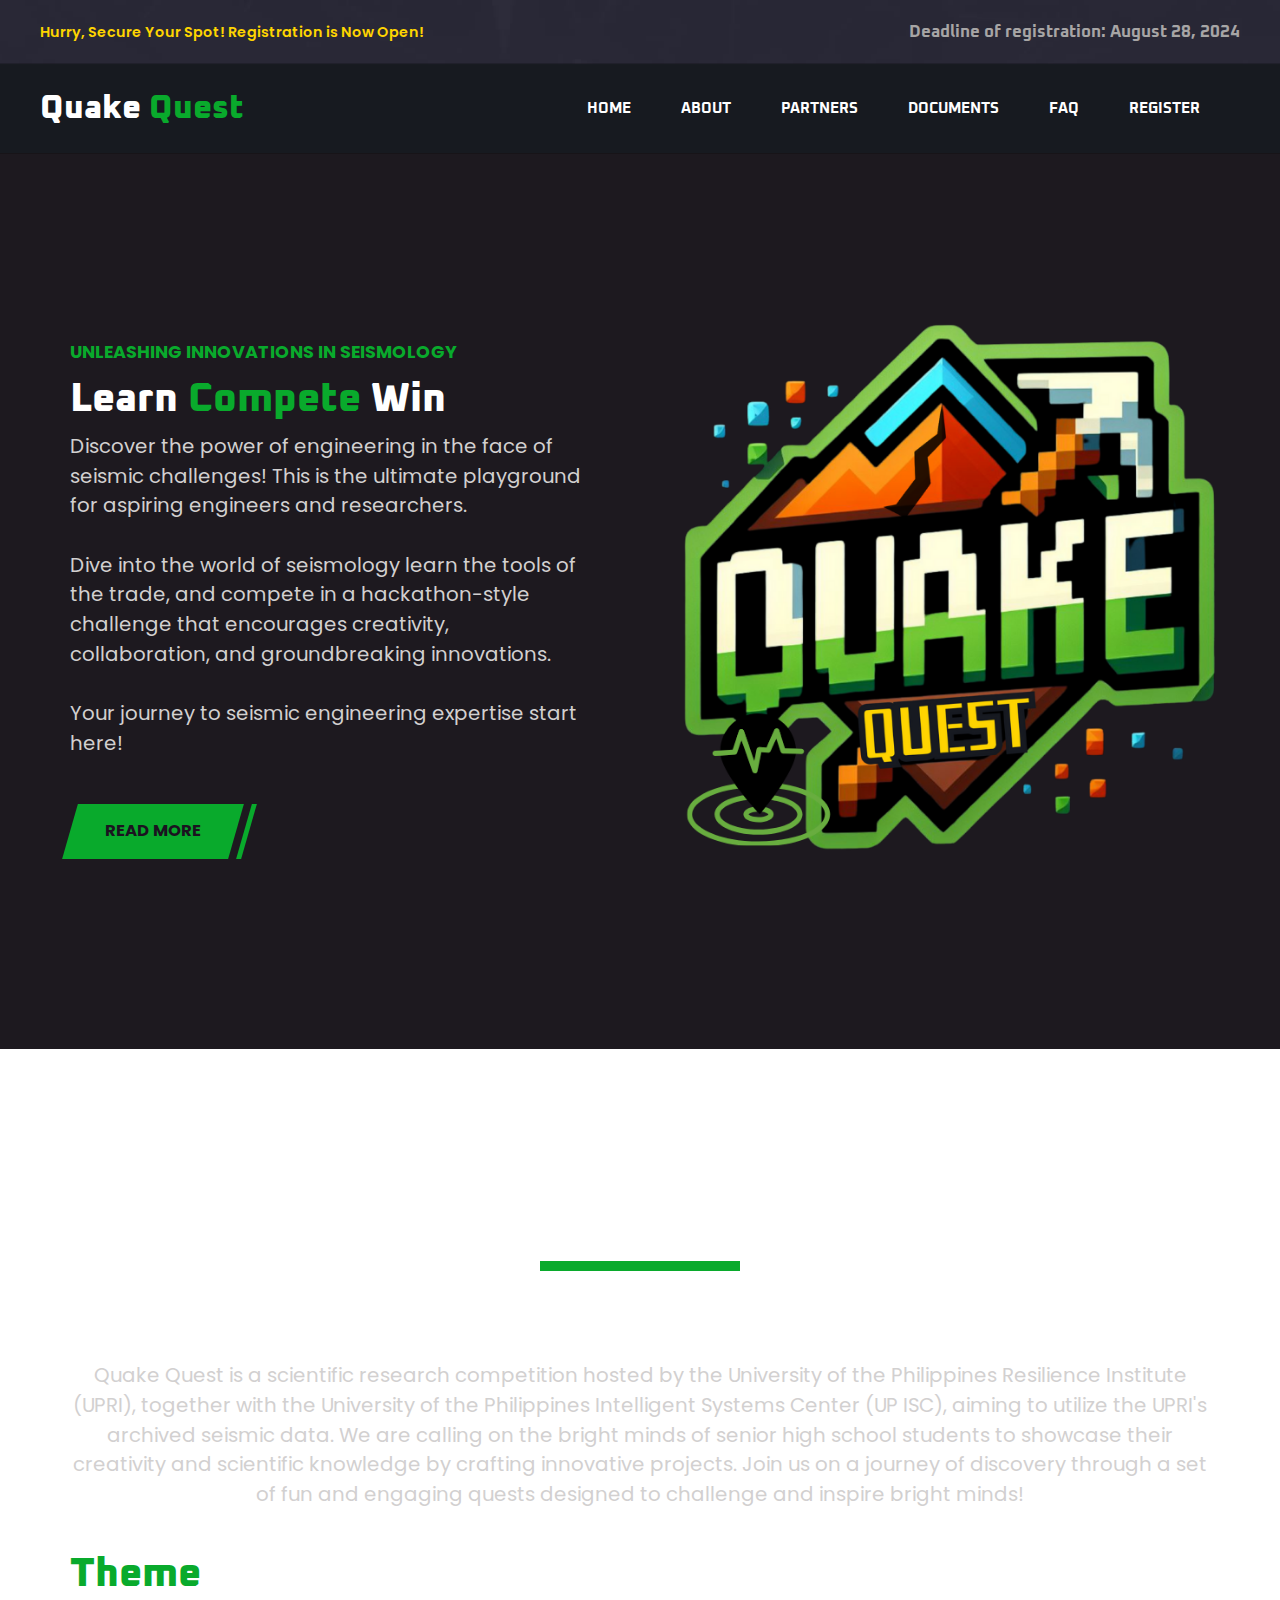
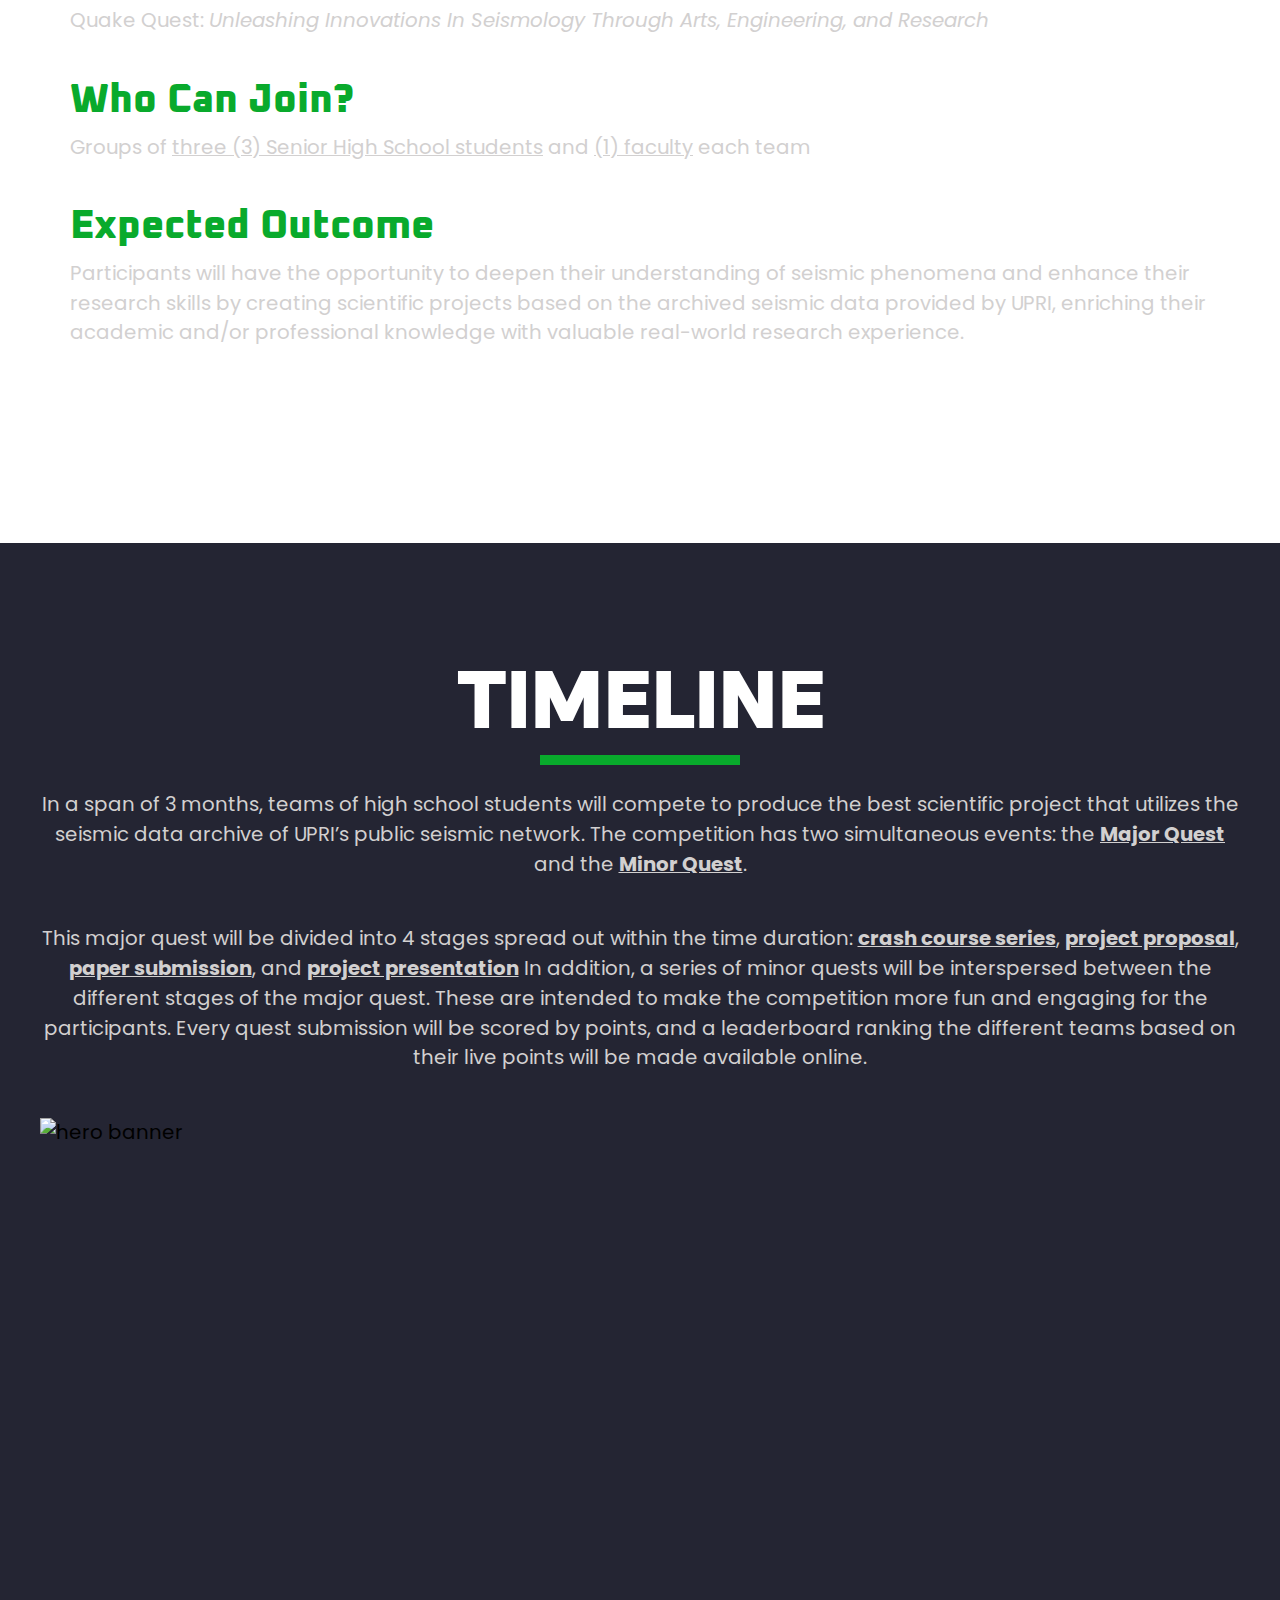
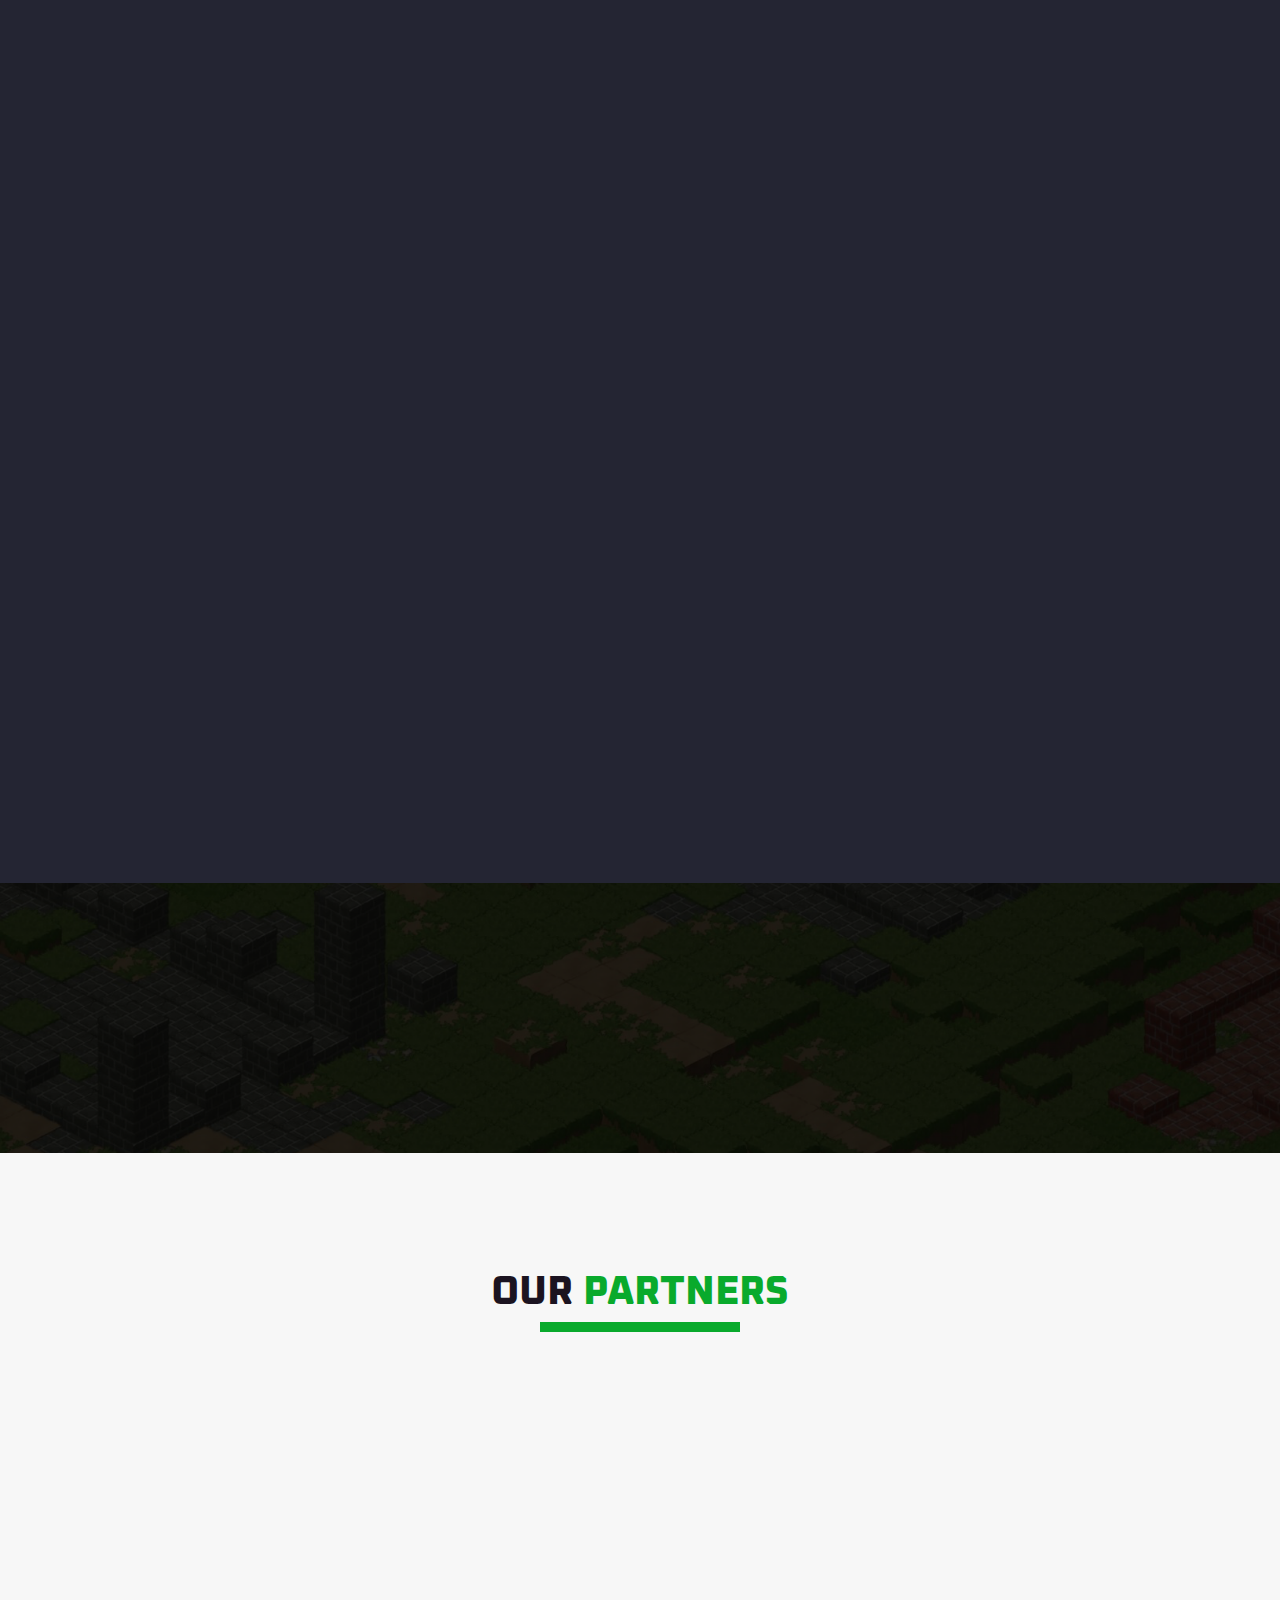
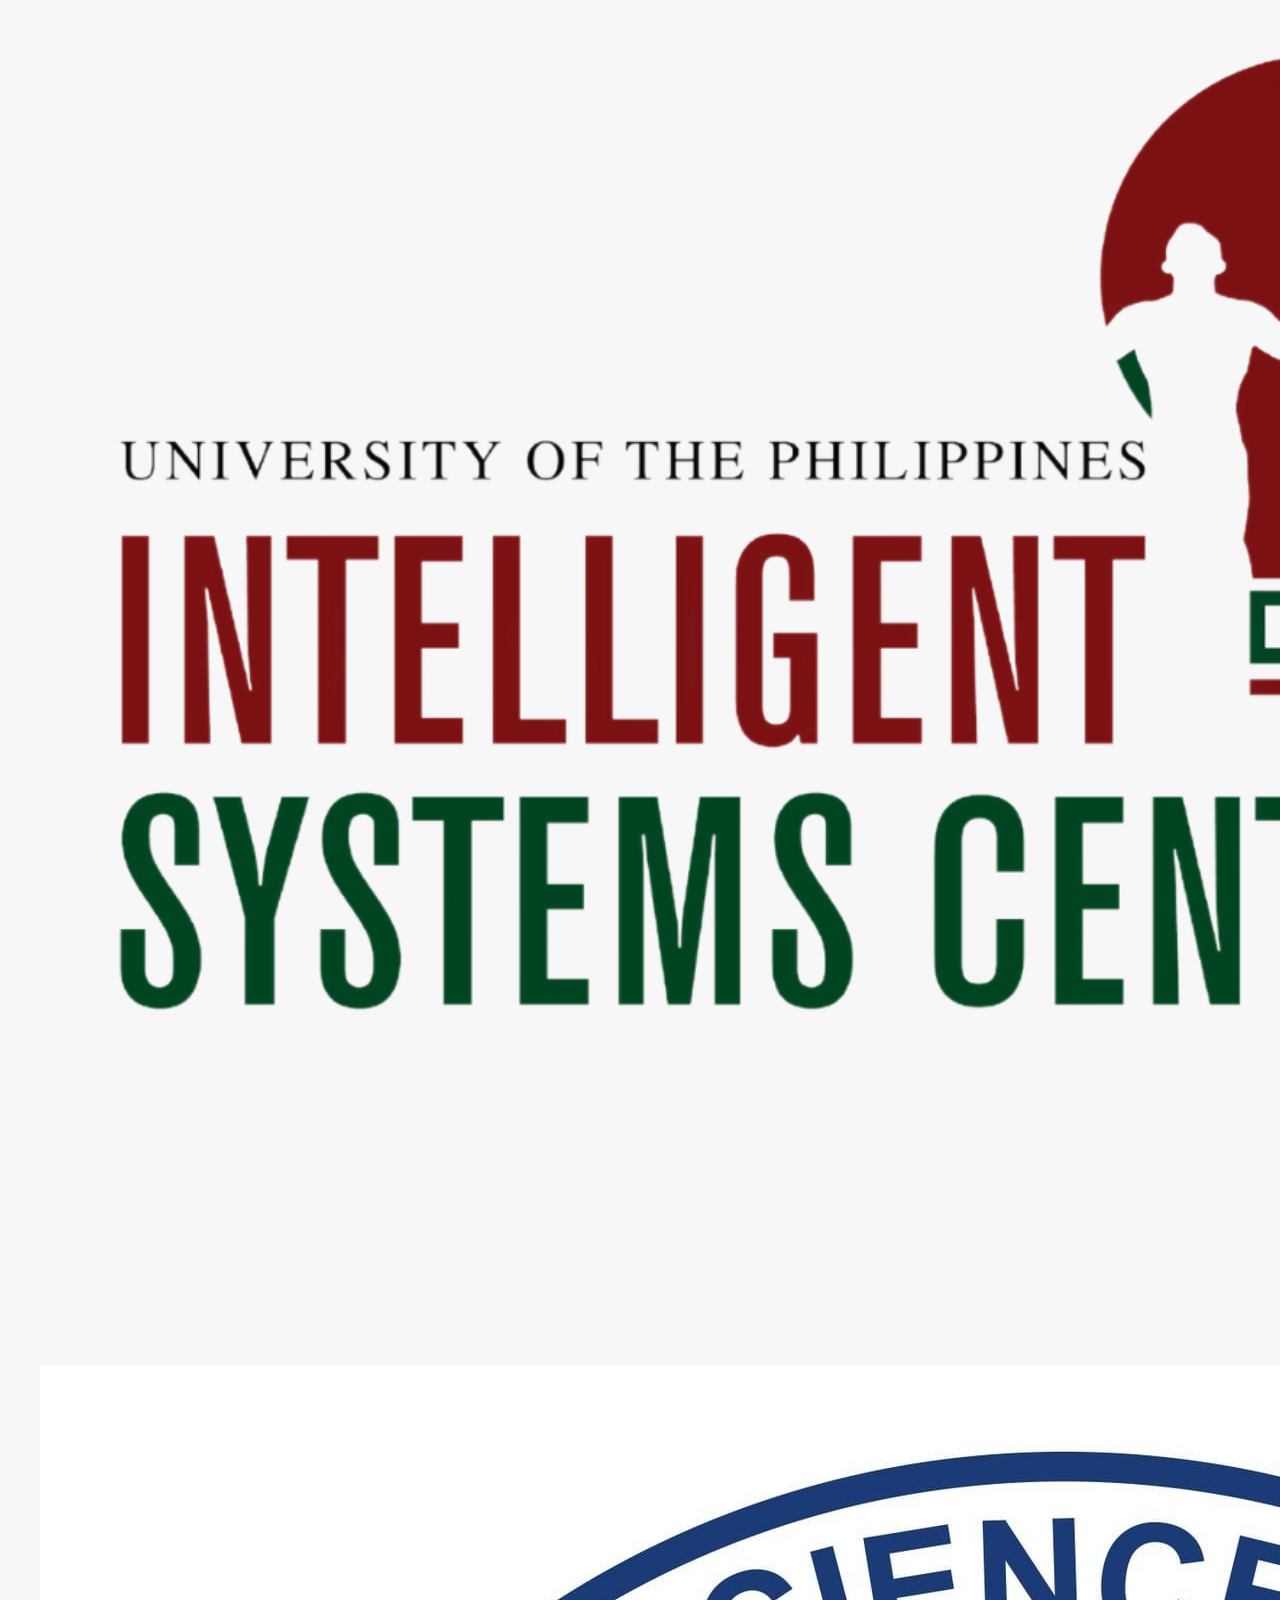
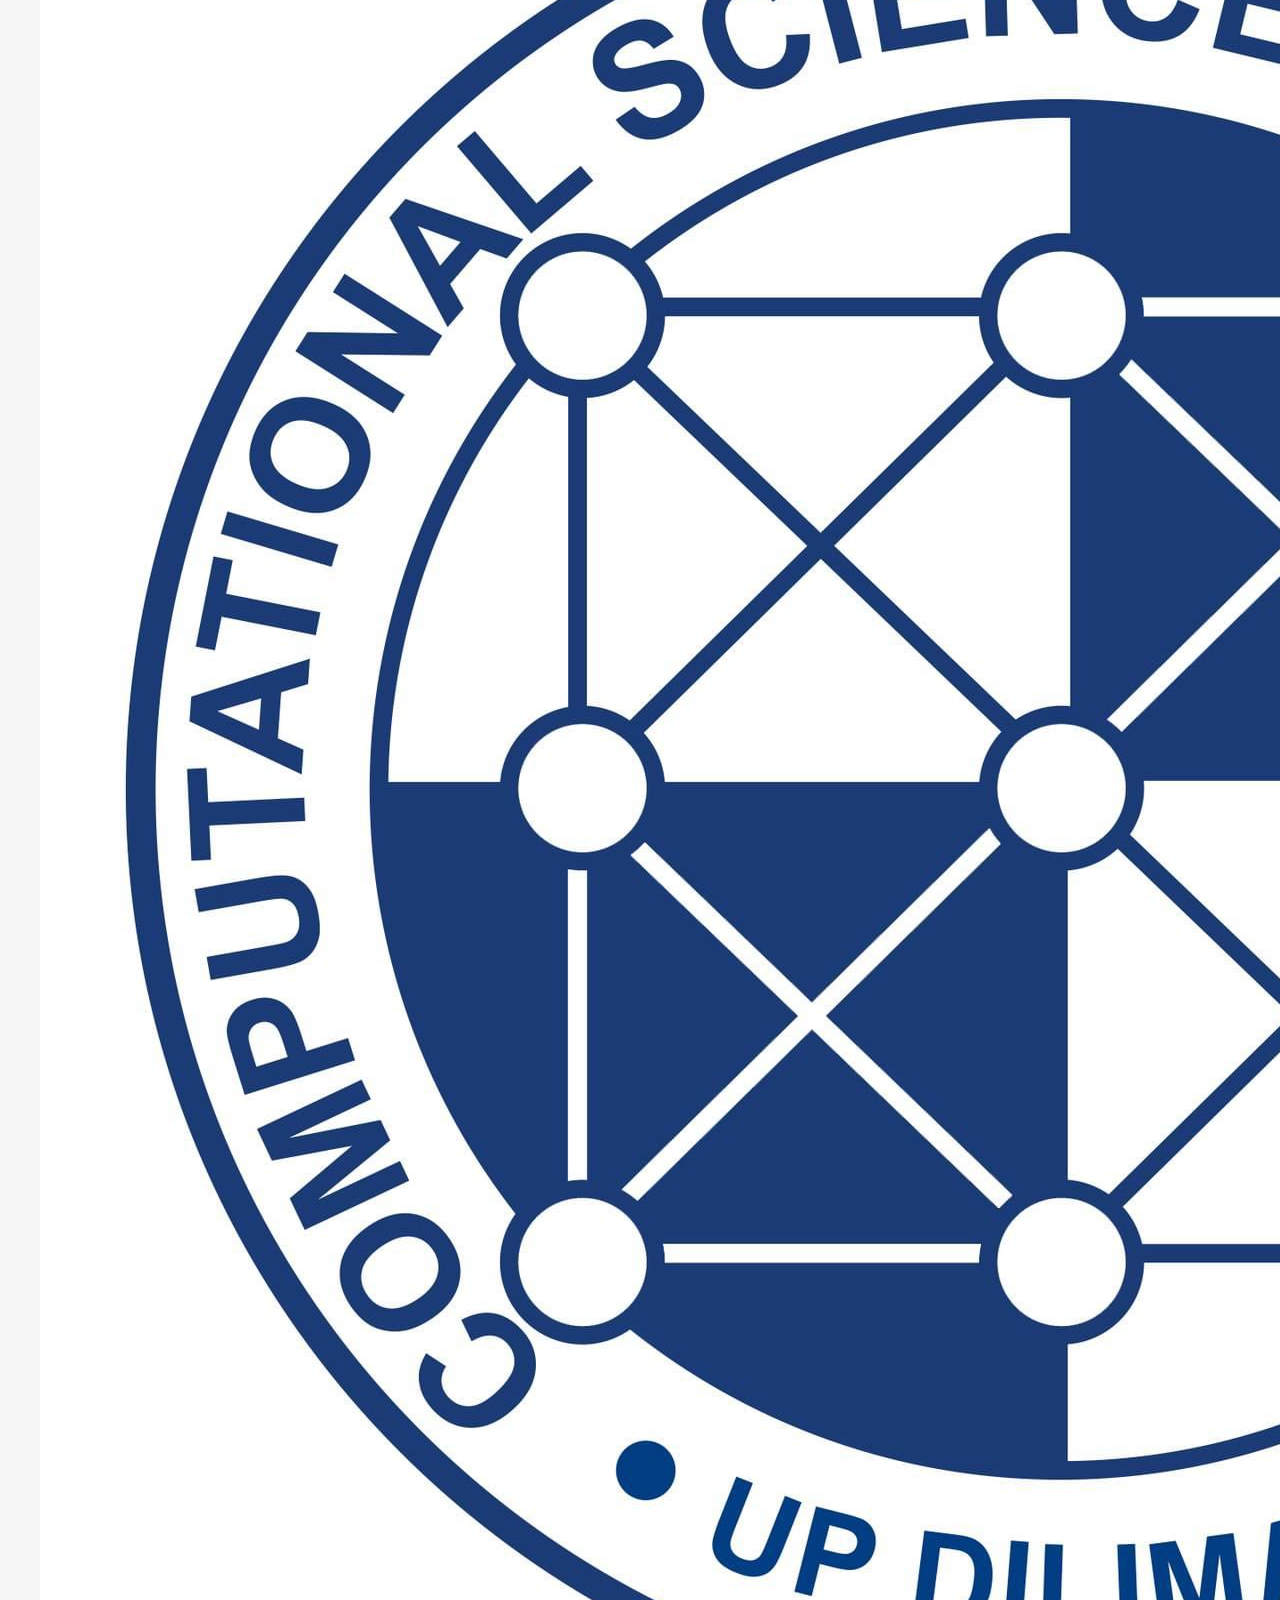
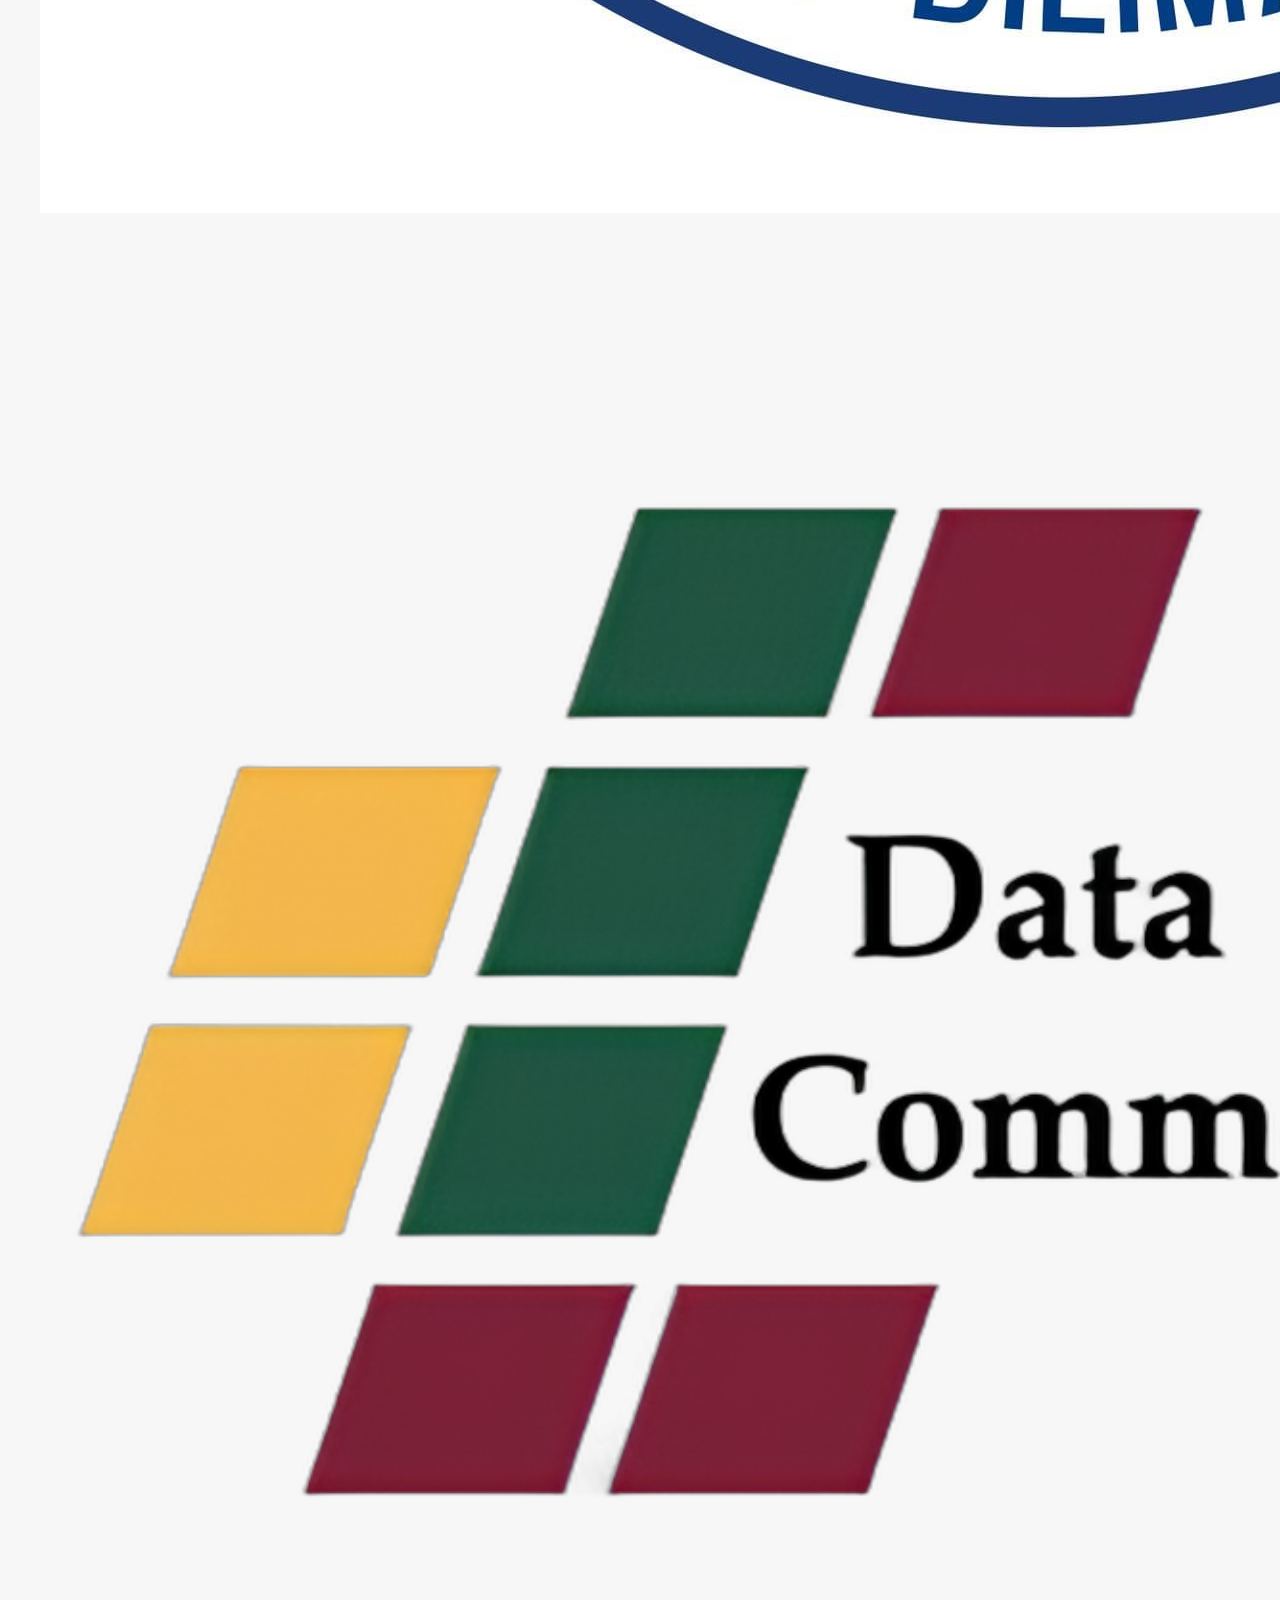
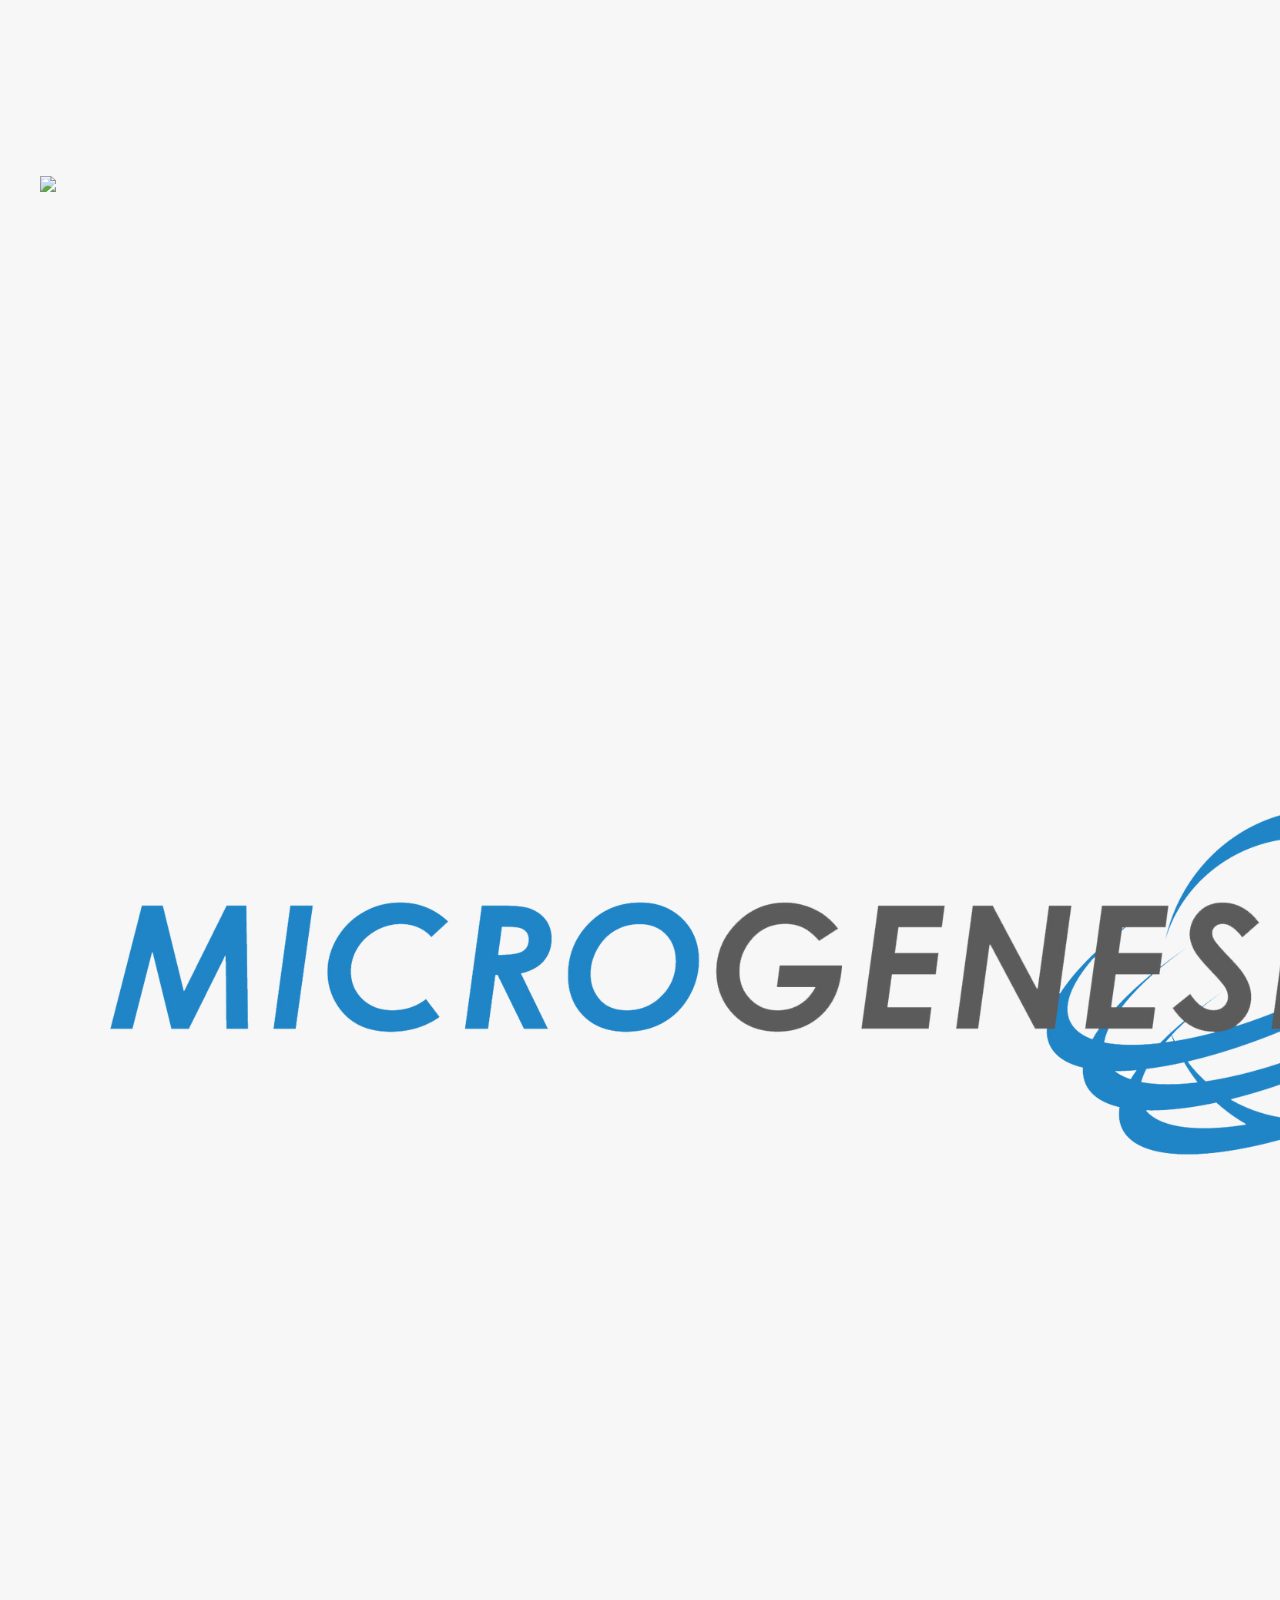
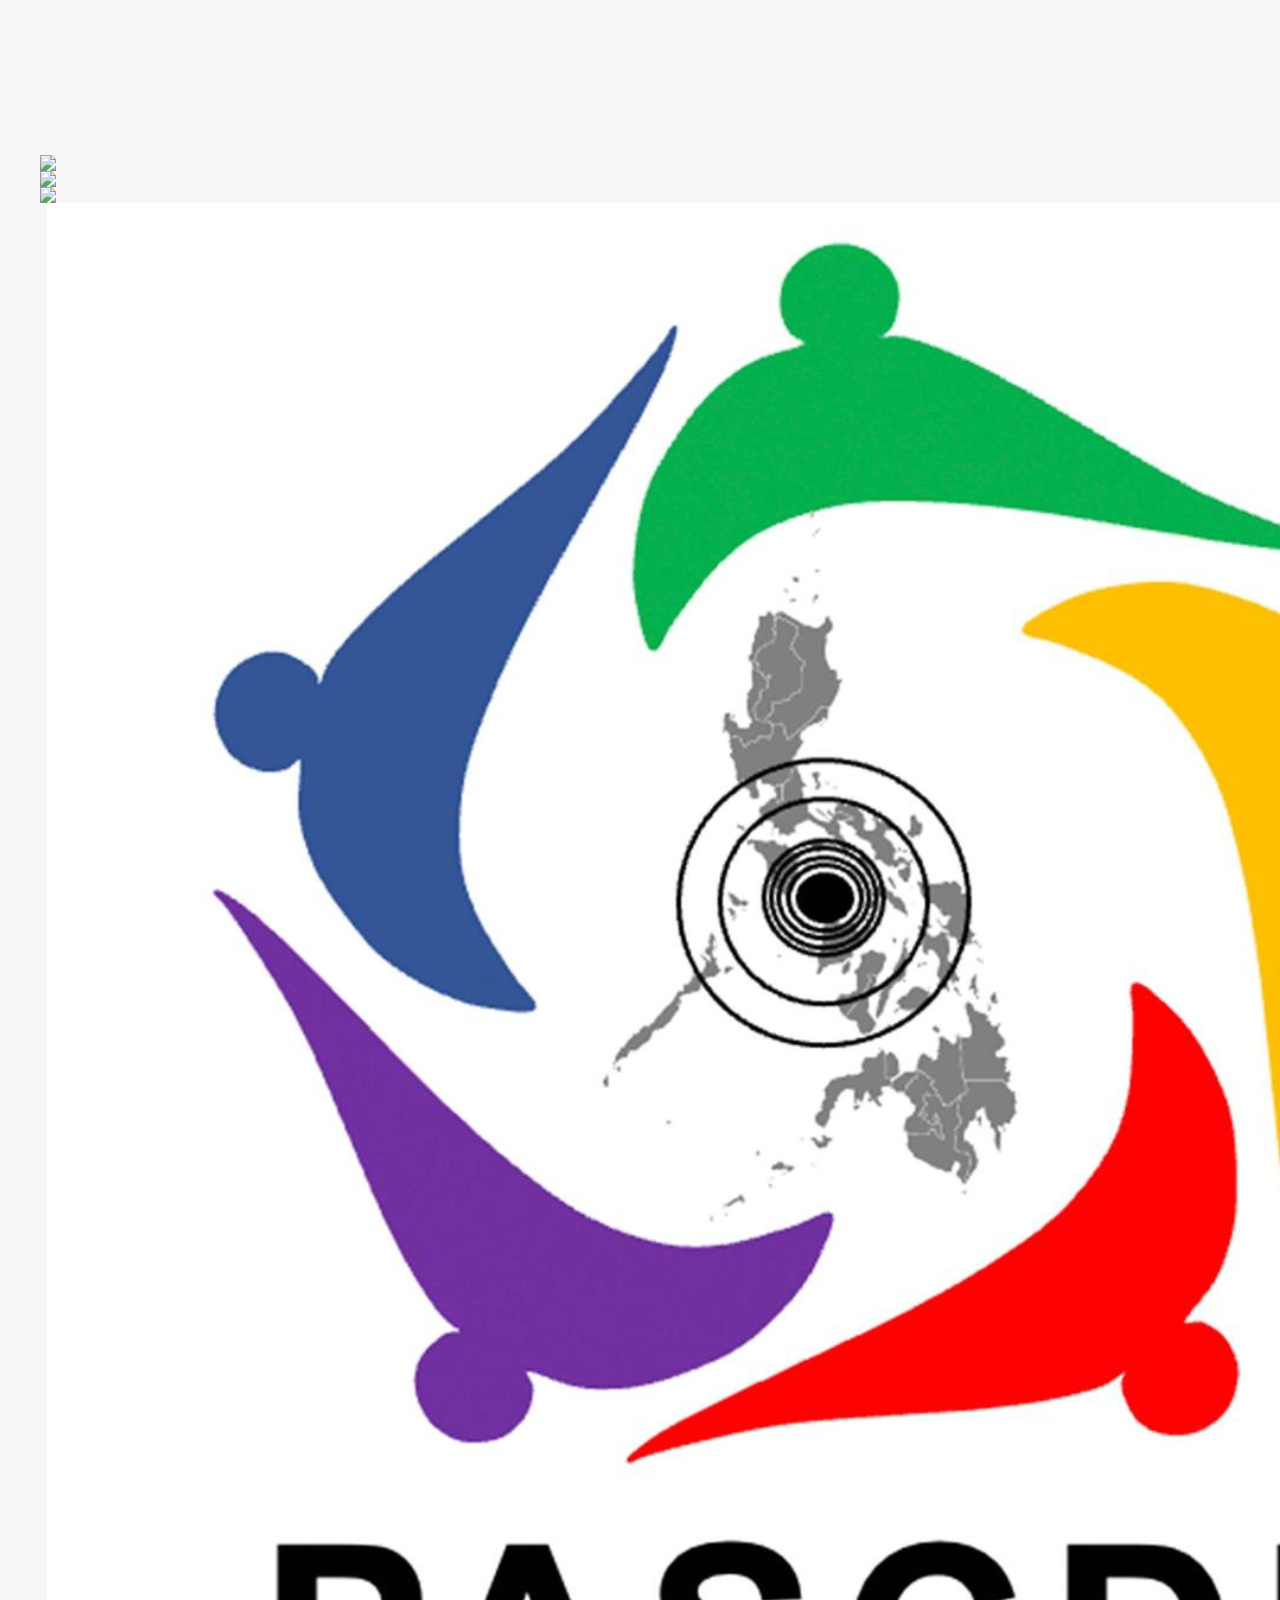
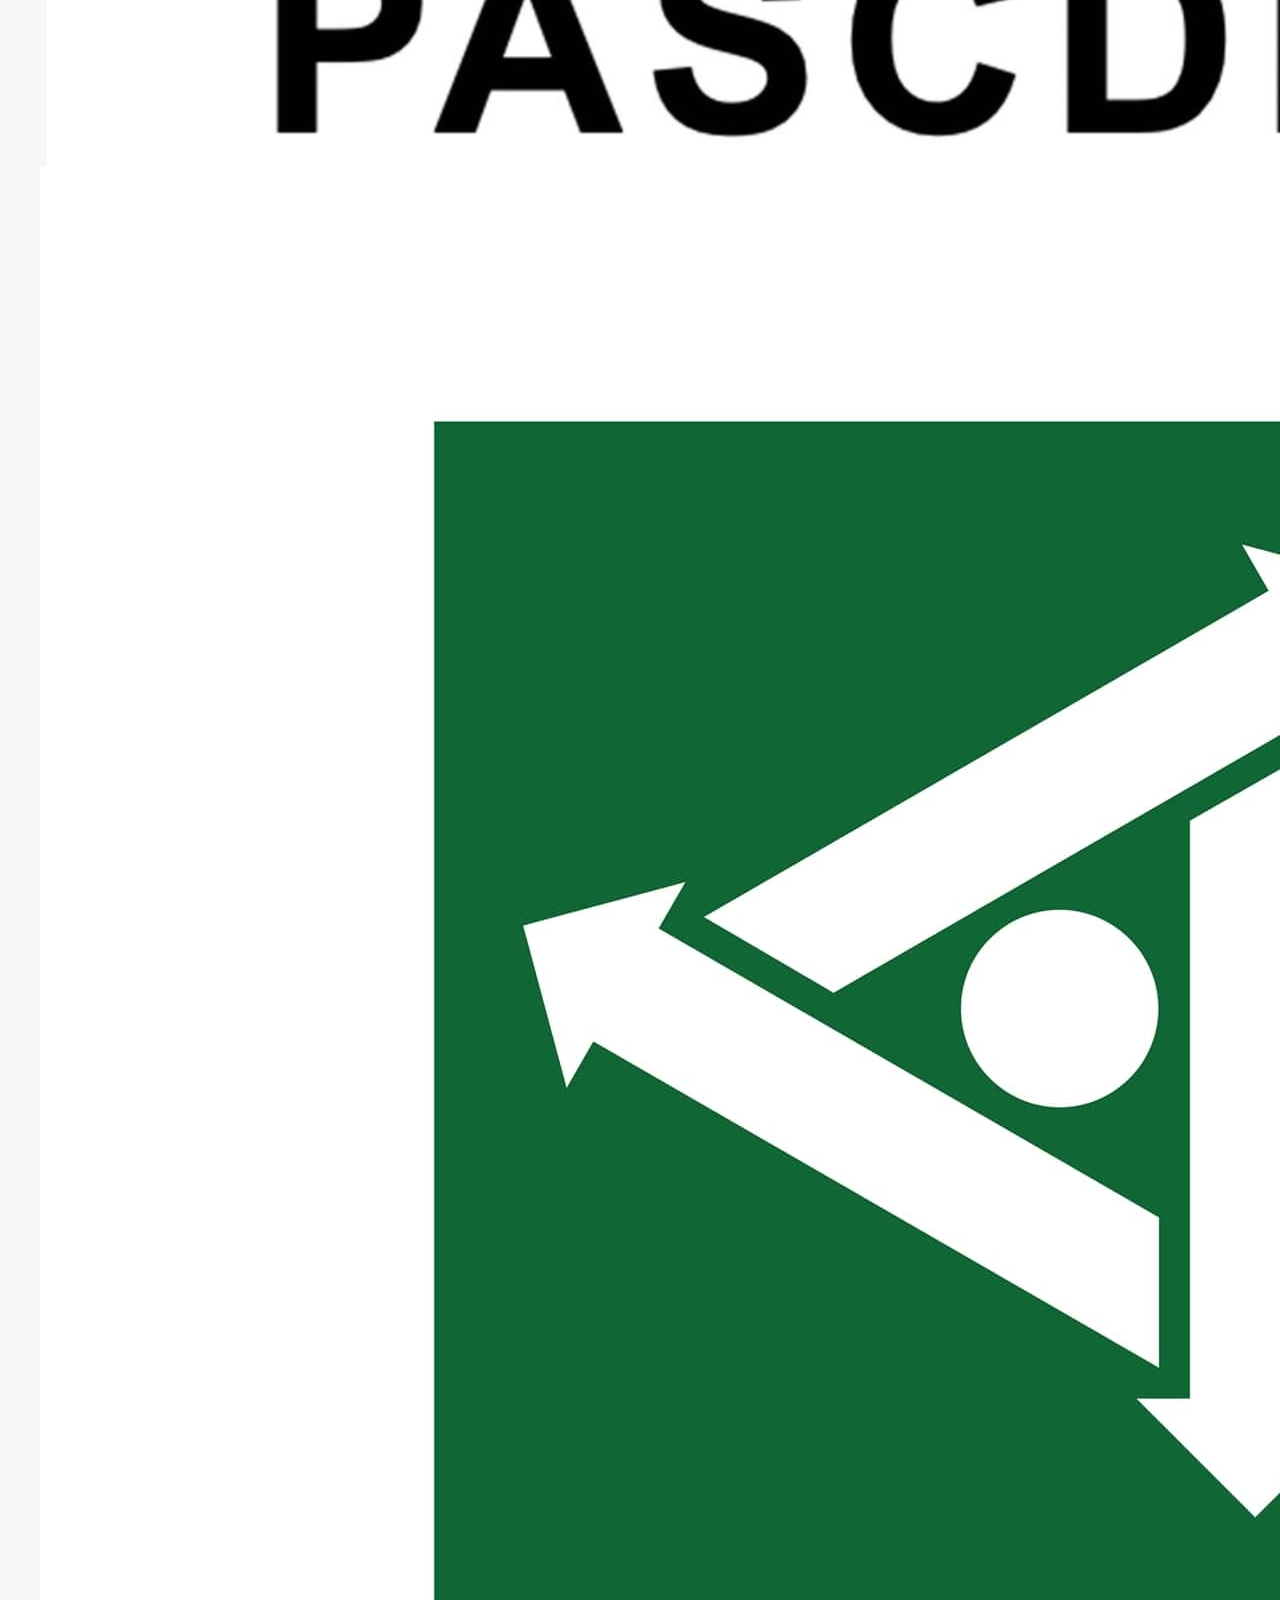
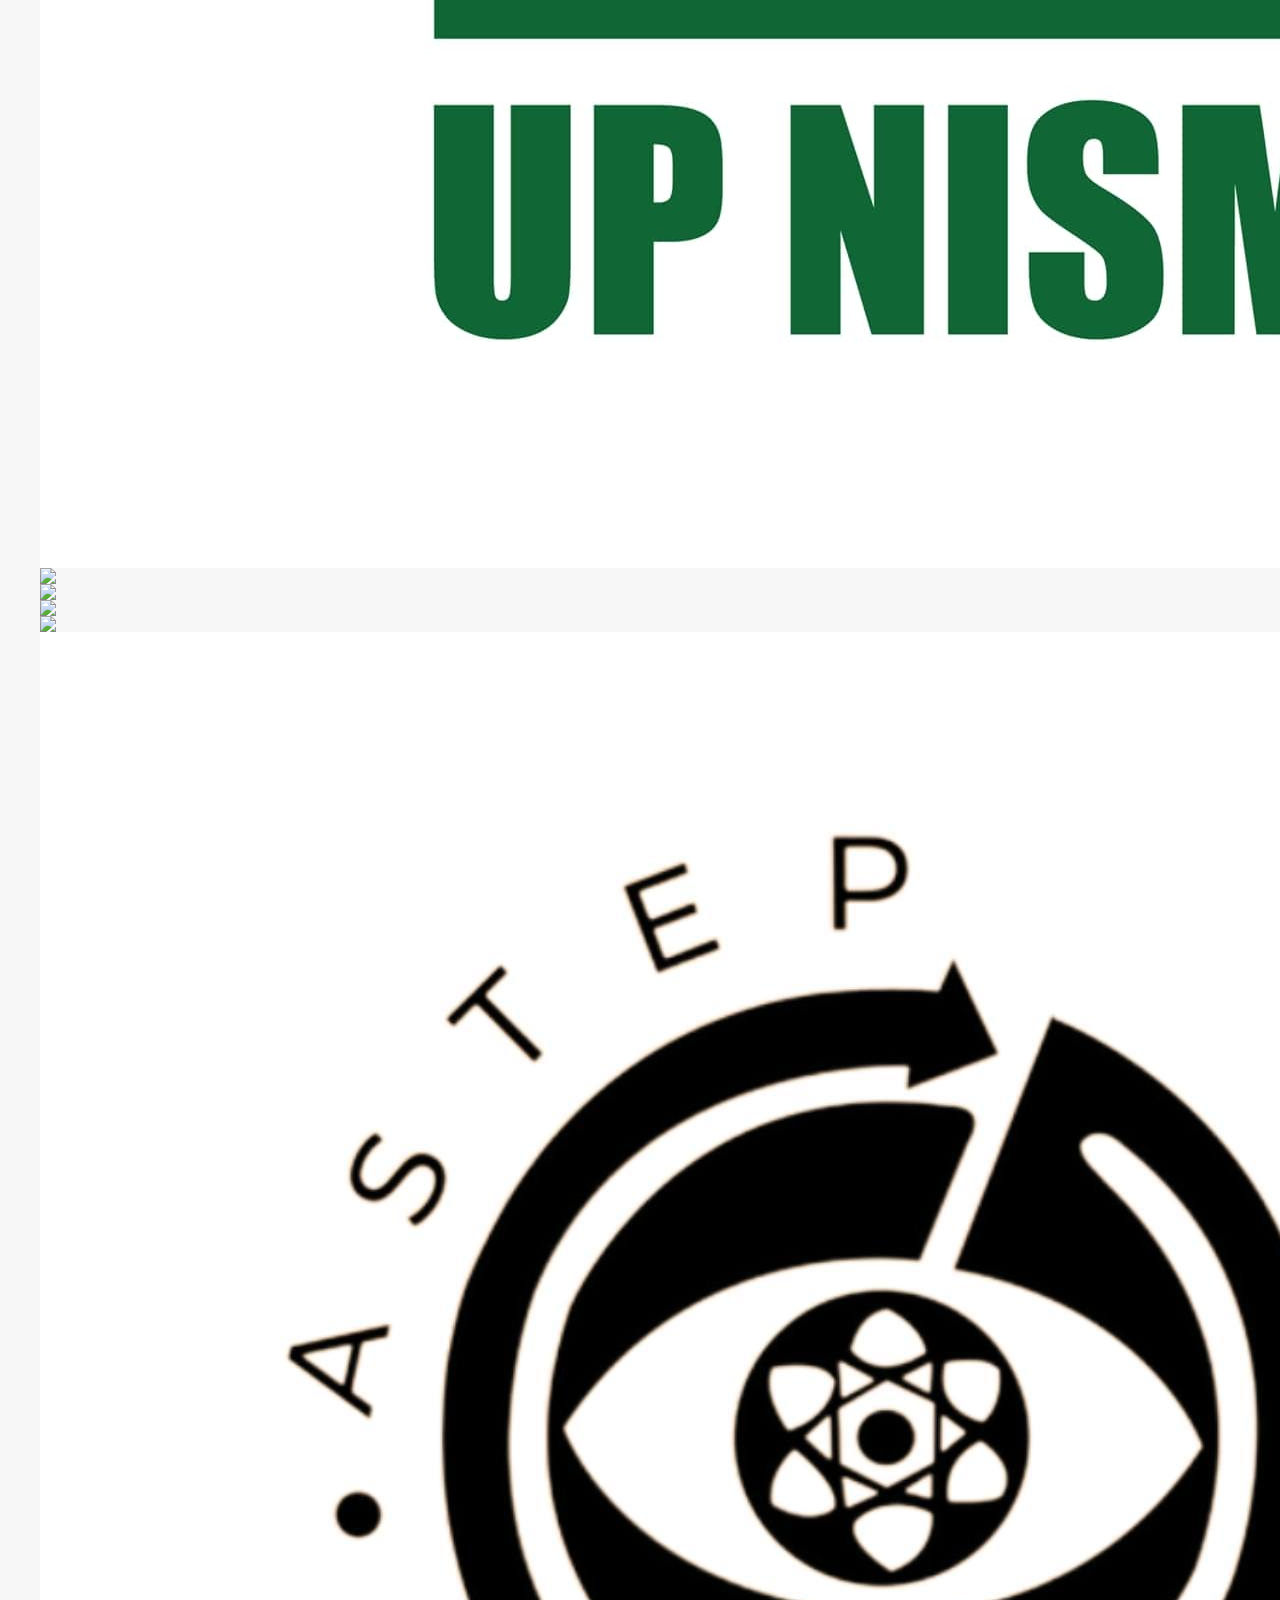
==== src/index.html @ 6391593a "chore: add deped logo" ====
<!DOCTYPE html>
<html lang="en">

<head>
  <meta charset="UTF-8">
  <meta http-equiv="X-UA-Compatible" content="IE=edge">
  <meta name="viewport" content="width=device-width, initial-scale=1.0">
  <title>Quake Quest - UPRI</title>

  <!--- favicon -->
  <link rel="icon" type="image/x-icon" href="./assets/favicon.ico">

  <!--- custom css link -->
  <link rel="stylesheet" href="./style.css">

  <!--- google font link-->
  <link rel="preconnect" href="https://fonts.googleapis.com">
  <link rel="preconnect" href="https://fonts.gstatic.com" crossorigin>
  <link
    href="https://fonts.googleapis.com/css2?family=Oxanium:wght@600;700;800&family=Poppins:wght@400;500;600;700;800;900&display=swap"
    rel="stylesheet">

  <script src="https://code.jquery.com/jquery-2.2.0.min.js" type="text/javascript"></script>
  <script src="https://cdnjs.cloudflare.com/ajax/libs/slick-carousel/1.6.0/slick.js"></script>


  <!--- preload images-->
</head>

<body id="top">

  <!--- #HEADER -->
  <header class="header">

    <div class="header-top">
      <div class="container">

        <div class="countdown-text">
          <!-- Exclusive Black Friday ! Offer <span class="span skewBg">10</span> Days -->
          Hurry, Secure Your Spot! Registration is Now Open!
        </div>

        <div class="social-wrapper">

          <p class="social-title">Deadline of registration: August 28, 2024</p>

        </div>

      </div>
    </div>

    <div class="header-bottom skewBg" data-header>
      <div class="container">
        <a href="#" class="logo">
          Quake <span class="span">Quest</span>
          <!-- <img src="./assets/images/qq-logo-4.png" width="100" height="50" alt="hero banner"> -->
        </a>
        <nav class="navbar" data-navbar>
          <ul class="navbar-list">
            <li class="navbar-item">
              <a href="#home" class="navbar-link skewBg" data-nav-link>Home</a>
            </li>
            <li class="navbar-item">
              <a href="#about" class="navbar-link skewBg" data-nav-link>About</a>
            </li>
            <!-- <li class="navbar-item">
              <a href="#leaderboard" class="navbar-link skewBg" data-nav-link>Participants</a>
            </li> -->
            <li class="navbar-item">
              <a href="#partners" class="navbar-link skewBg" data-nav-link>Partners</a>
            </li>
            <li class="navbar-item">
              <a href="docs.html" class="navbar-link skewBg" data-nav-link>Documents</a>
            </li>
            <li class="navbar-item">
              <a href="faq.html" class="navbar-link skewBg" data-nav-link>FAQ</a>
            </li>
            <li class="navbar-item">
              <a href="register.html" class="navbar-link skewBg" data-nav-link>Register</a>
            </li>
          </ul>
        </nav>

        <div class="header-actions">
          <!-- <button class="search-btn" aria-label="open search" data-search-toggler>
            <ion-icon name="search-outline"></ion-icon>
          </button> -->
          <button class="nav-toggle-btn" aria-label="toggle menu" data-nav-toggler>
            <ion-icon name="menu-outline" class="menu"></ion-icon>
            <ion-icon name="close-outline" class="close"></ion-icon>
          </button>
        </div>

      </div>
    </div>

  </header>





  <!--- #SEARCH BOX -->
  <div class="search-container" data-search-box>
    <div class="input-wrapper">
      <input type="search" name="search" aria-label="search" placeholder="Search here..." class="search-field">
      <button class="search-submit" aria-label="submit search" data-search-toggler>
        <ion-icon name="search-outline"></ion-icon>
      </button>
      <button class="search-close" aria-label="close search" data-search-toggler></button>
    </div>
  </div>





  <main>
    <article>

      <!--- #HERO -->
      <section class="section hero" id="home" aria-label="home"
        style="background-image: url('./assets/images/background-images/qq-bg.png');">
        <div class="container">

          <div class="hero-content">
            <p class="hero-subtitle">Unleashing Innovations in Seismology</p>
            <h2 class="h2 hero-title">
              Learn <span class="span">Compete</span> Win
            </h2>
            <p class="hero-text">
              Discover the power of engineering in the face of seismic challenges! This is the ultimate playground for
              aspiring engineers and researchers. <br><br>
              Dive into the world of seismology learn the tools of the trade, and compete in a hackathon-style challenge
              that encourages creativity, collaboration, and groundbreaking innovations. <br><br>
              Your journey to seismic engineering expertise start here!
            </p>
            <p class="hero-text"></p>
            <a href="#about" data-nav-link><button class="btn skewBg">Read More</button></a>
          </div>

          <figure class="hero-banner img-holder" style="--width: 700; --height: 700;">
            <img src="./assets/images/logo//QQ-Logo.png" width="500" height="500" alt="Quake Quest Official Logo" class="w-100">
          </figure>

        </div>
      </section>

      <div class="section-wrapper">
        <!--- #LATEST GAME -->
        <section class="section latest-game" id="about" aria-label="latest game">
          <div class="container">
            <h1 class="h1 section-title">
              What is it all about? <span class="span"></span>
            </h1>

						<div class="hero-content">
              <center>
                <p class="hero-text">
                Quake Quest is a scientific research competition hosted by the University of the Philippines Resilience Institute (UPRI), together with the University of the Philippines Intelligent Systems Center (UP ISC), aiming to utilize the UPRI's archived seismic data. We are calling on the bright minds of senior high school students to showcase their creativity and scientific knowledge by crafting innovative projects. Join us on a journey of discovery through a set of fun and engaging quests designed to challenge and inspire bright minds!
                </p>
              </center>

              <h2 class="h2 hero-title"><span class="span">Theme</span></h2>
							<p class="hero-text">
								Quake Quest: <i>Unleashing Innovations In Seismology Through Arts, Engineering, and Research</i>
							</p>
							<p class="hero-text"></p>
							
							<h2 class="h2 hero-title"><span class="span">Who Can Join?</span></h2>
							<p class="hero-text">
								Groups of <u>three (3) Senior High School students</u> and <u>(1) faculty</u> each team
							</p>
							<p class="hero-text"></p>

              <h2 class="h2 hero-title"><span class="span">Expected Outcome</span></h2>
							<p class="hero-text">
                Participants will have the opportunity to deepen their understanding of seismic phenomena and enhance their research skills by creating scientific projects based on the archived seismic data provided by UPRI, enriching their academic and/or professional knowledge with valuable real-world research experience.
              </p>
							<p class="hero-text"></p>

						</div>

          </div>
        </section>

      </div>



      <!--- #Timeline -->
      <section class="section blog" id="timeline" aria-label="timeline">
        <div class="container">

          <h1 class="h1 section-title">
            Timeline<span class="span"></span>
          </h1>
          <p class="hero-text"></p>
          <center>
            <p class="hero-text">
              In a span of 3 months, teams of high school students will compete to produce the best scientific project that utilizes the seismic data archive of UPRI’s public seismic network. The competition has two simultaneous events: the <b><u>Major Quest</u></b> and the <b><u>Minor Quest</u></b>. 
            </p>
            <p class="hero-text"> 
              This major quest will be divided into 4 stages spread out within the time duration: <b><u>crash course series</u></b>, <b><u>project proposal</u></b>, <b><u>paper submission</u></b>, and <b><u>project presentation</u></b> In addition, a series of minor quests will be interspersed between the different stages of the major quest. These are intended to make the competition more fun and engaging for the participants. Every quest submission will be scored by points, and a leaderboard ranking the different teams based on their live points will be made available online.
            </p>
          </center>
          <img src="./assets/images/qq-timeline.png" width="500" height="500" alt="hero banner" class="w-100">
          <p class="hero-text"></p>
        </div>
      </section>



      <!--- #LEADERBOARD -->
      <section class="section shop" id="leaderboard" aria-label="leaderboard" style="background-image: url('./assets/images/minecraft-idea.png')">
        <div class="container" style="text-align: center;">
          <!-- <h2 class="h2 section-title">
            Leader<span class="span">board</span>
          </h2> -->
          <div style="display: inline-block;">
            <img src="./assets/images/leaderboard-v3.png" loading="lazy" alt="Leaderboard" class="img-leaderboard" style="display: block; margin: 0 auto;">
          </div>
        </div>
      </section>
      
      <!--- #PARTNERS -->
      <section class="section featured-game" id="partners" aria-label="partners">
        <div class="container">

          <h2 class="h2 section-title">
            Our <span class="span">Partners</span>
          </h2>
          <p class="section-text">
            
          </p>

          <section class="customer-logos slider">
            <div class="slide"><img src="assets/images/logo/ISC-Logo-square.png"></div>        <!--- ISC -->
            <div class="slide"><img src="assets/images/logo/CSRC-Logo.jpg"></div>              <!--- CSRC -->
            <div class="slide"><img src="assets/images/logo/UPDC-Logo-square.png"></div>       <!--- Data Commons -->
            <div class="slide"><img src="assets/images/logo/CS-Logo.png"></div>                <!--- UP College of Science -->
            <div class="slide"><img src="assets/images/logo/Microgen-Logo-square.png"></div>   <!--- Microgen -->

            <div class="slide"><img src="assets/images/logo/Rappler-Logo.png"></div>           <!--- Rappler -->
            <div class="slide"><img src="assets/images/logo/QC-Logo.png"></div>                <!--- QC DRRMO -->
            <div class="slide"><img src="assets/images/logo/Deped-Logo.png"></div>           <!--- DepEd -->

            <div class="slide"><img src="assets/images/logo/PASCDR-Logo.png"></div>            <!--- PASCDR -->
            <div class="slide"><img src="assets/images/logo/NISMED-Logo.jpg"></div>            <!--- NISMED -->
            <div class="slide"><img src="assets/images/geogsoc-logo.png"></div>                <!--- GeogSoc -->
            <div class="slide"><img src="assets/images/geolsoc-logo.jpg"></div>                <!--- GeolSoc -->
            <div class="slide"><img src="assets/images/rockhounds-logo.png"></div>             <!--- RockHounds -->
            <div class="slide"><img src="assets/images/vtec-logo.jpg"></div>                   <!--- VTec -->
            <div class="slide"><img src="assets/images/logo/ASTEP-Logo-A.jpg"></div>           <!--- ASTEP -->
          </section>

        </div>
      </section>






      <!--- #NEWSLETTER -->
      <section class="newsletter" aria-label="newsletter">
        <div class="container">
          <div class="newsletter-card">
            <h2 class="h2">
              Registration Is Now <span class="span">Open</span>
            </h2>

            <a href="./register.html">
              <button type="submit" class="btn newsletter-btn skewBg">
                <span class="span">Register</span>
                <ion-icon name="paper-plane" aria-hidden="true"></ion-icon>
              </button>
            </a>

          </div>

        </div>
      </section>

    </article>
  </main>





  <!--- #FOOTER -->
  <footer class="footer" s>
    <div class="footer-top">
      <div class="container">
        <div class="footer-brand">
          <div style="display: flex;">
            <img src="./assets/images/logo/UP-Logo.png" class="footer-logo-image" alt="UP Logo">
            <img src="./assets/images/logo/UPRI-Logo.png" class="footer-logo-image" alt="UPRI Logo">
            <img src="./assets/images/logo/NOAH-Logo.png" class="footer-logo-image2" alt="NOAH Logo">
            <img src="./assets/images/logo/ISC-Logo-White.png" class="footer-logo-image2" alt="ISC Logo">
          </div>
          <a class="logo">UPRI x ISC - Quake Quest</a>
          <p class="footer-text">
            Unleashing Innovations in Seismology through Arts, Engineering, and Research
          </p>

          <ul class="contact-list">
            <li class="contact-item">
              <div class="contact-icon">
                <ion-icon name="location"></ion-icon>
              </div>
              <address class="item-text">
                Address : UPRI, Magsaysay Ave. cor. Apacible St., UP Diliman, Quezon City, Philippines
              </address>
            </li>

            <li class="contact-item">
              <div class="contact-icon">
                <ion-icon name="mail-open"></ion-icon>
              </div>
              Email: <a href="mailto:quakequest.upri@up.edu.ph" class="copyright-link">quakequest.upri@up.edu.ph</a>
            </li>
            
          </ul>
        </div>

        <ul class="footer-list">
          <li><p class="footer-list-title">Important Links</p></li>
          <li><a target="_blank" href="https://docs.google.com/document/d/1iQR9cOXx2fUwx1a6k24o1Epm0Vhj3uAxv6FDaCqwDVw/edit?usp=sharing" class="footer-link">Competition Mechanics</a></li>
          <li><a target="_blank" href="https://drive.google.com/file/d/1xBZyJ-PT8z9rK1yH0RgSa6yxcxvYLceD/view" class="footer-link">Registration Guidelines</a></li>
          <li><a target="_blank" href="https://jpy45f.n3cdn1.secureserver.net/wp-content/uploads/2024/06/Advisory-No.-140-s.-2024-Quake-Quest-Competition.pdf" class="footer-link">DepEd Advisory</a></li>
        </ul>

        <div class="footer-wrapper">
          <div class="social-wrapper">
            <p class="footer-list-title">Follow Us</p>
            <ul class="social-list">
              <li>
                <a target=”_blank” href="https://www.facebook.com/quakequest" class="social-link" style="background-color: #3b5998">
                  <ion-icon name="logo-facebook"></ion-icon>
                </a>
              </li>
            </ul>
          </div>

        </div>

      </div>
    </div>

    <div class="footer-bottom">
      <div class="container">
        <p class="copyright">
          &copy; 2024 <a href="#" class="copyright-link">University of the Philippines Resilience Institute</a>
        </p>
        <!-- <img src="./assets/images/footer-bottom-img.png" width="340" height="21" loading="lazy" alt=""
          class="footer-bottom-img"> -->
      </div>
    </div>

  </footer>



  <!--- #BACK TO TOP -->
  <a href="#top" class="back-top-btn" aria-label="back to top" data-back-top-btn>
    <ion-icon name="caret-up"></ion-icon>
  </a>



  <!--- custom js link -->
  <script src="./script.js" defer></script>

  <!--- ionicon link -->
  <script type="module" src="https://unpkg.com/ionicons@5.5.2/dist/ionicons/ionicons.esm.js"></script>
  <script nomodule src="https://unpkg.com/ionicons@5.5.2/dist/ionicons/ionicons.js"></script>

</body>

</html>
---- src/style.css ----
/*-----------------------------------*\
  #style.css
\*-----------------------------------*/

/**
 * copyright 2022 codewithsadee
 */





/*-----------------------------------*\
  #CUSTOM PROPERTY
\*-----------------------------------*/

:root {

  /*** colors ***/
  --rich-black-fogra-29_95: hsla(222, 18%, 11%, 0.95);
  --raisin-black-1: hsl(0, 0%, 16%);
  --raisin-black-2: hsl(236, 17%, 17%);
  --raisin-black-3: hsl(280, 11%, 11%);
  --raisin-black-4: hsl(280, 8%, 15%);
  --english-violet: hsl(274, 21%, 23%);
  --eerie-black-1: hsl(277, 25%, 10%);
  --eerie-black-2: hsl(280, 7%, 8%);
  --roman-silver: hsl(220, 6%, 59%);
  --quick-silver: hsl(0, 1%, 65%);
  --quick-yellow: hsl(50, 100%, 50%);
  --light-gray-1: hsl(0, 0%, 80%);
  --light-gray-2: hsl(0, 2%, 82%);
  --marigold_75: hsla(42, 99%, 46%, 0.75);
  --xiketic_90: hsla(280, 37%, 8%, 0.9);
  --cultured-2: hsl(0, 0%, 97%);
  /* --marigold: hsl(42, 99%, 46%); */
  --platinum: hsl(0, 0%, 89%);
  --dim-gray: hsl(0, 0%, 42%);
  --white_15: hsla(0, 0%, 100%, 0.15);
  --white_10: hsla(0, 0%, 100%, 0.1);
  --xiketic: hsl(277, 25%, 10%);
  --silver: hsl(0, 0%, 78%);
  --white: hsl(0, 0%, 100%);
  --jet: hsl(236, 13%, 23%);

  --bright-green: hsl(133, 90%, 35%);
  --brown: hsl(15, 55%, 35%);
  --maroon: hsl(343, 75%, 31%);

  /*** typography ***/
  --ff-oxanium: 'Oxanium', cursive;
  --ff-poppins: 'Poppins', sans-serif;

  --fs-1: 7rem;
  --fs-2: 4.5rem;
  --fs-3: 3.6rem;
  --fs-4: 2.4rem;
  --fs-5: 2.2rem;
  --fs-6: 2rem;
  --fs-7: 1.6rem;
  --fs-8: 1.5rem;
  --fs-9: 1.4rem;
  --fs-10: 1.3rem;
  --fs-11: 1.2rem;

  --fw-500: 500;
  --fw-600: 600;
  --fw-700: 700;
  --fw-800: 800;

  /*** spacing ***/
  --section-padding: 120px;

  /*** gradient ***/
  --gradient: radial-gradient(circle, hsl(250, 7%, 17%), hsl(250, 11%, 11%));

  /*** box shadow ***/
  --shadow-1: 0px 2px 8px 0px hsla(0, 0%, 0%, 0.2),
              inset 0px 2px 8px 0px hsla(0, 0%, 0%, 0.4);
  --shadow-2: 0px 5px 10px 1px hsla(0, 0%, 0%, 0.4);
  --shadow-3: 0px 5px 10px 1px hsla(219, 98%, 17%, 0.2);
  --shadow-4: 0px 5px 10px 1px hsla(0, 0%, 0%, 0.15);

  /*** transition ***/
  --transition: 0.25s ease;
  --cubic-out: cubic-bezier(0.33, 0.85, 0.4, 0.96);

}





/*-----------------------------------*\
  #RESET
\*-----------------------------------*/

*,
*::before,
*::after {
  margin: 0;
  padding: 0;
  box-sizing: border-box;
}

li { list-style: none; }

a {
  text-decoration: none;
  color: inherit;
}

a,
img,
span,
time,
input,
button,
ion-icon { display: block; }

img { height: auto; }

input,
button {
  background: none;
  border: none;
  font: inherit;
}

input { width: 100%; }

button { cursor: pointer; }

ion-icon { pointer-events: none; }

address { font-style: normal; }

html {
  font-family: var(--ff-poppins);
  font-size: 11px;
  scroll-behavior: smooth;
}

body {
  background-color: var(--raisin-black-3);
  font-size: 1.8rem;
  line-height: 1.5;
}

:focus-visible { outline-offset: 4px; }





/*-----------------------------------*\
  #REUSED STYLE
\*-----------------------------------*/

.container { padding-inline: 15px; }

.section { padding-block: var(--section-padding); }

.h1,
.h2,
.h3 {
  color: var(--white);
  font-family: var(--ff-oxanium);
  font-weight: var(--fw-800);
  line-height: 1;
}

.h1 {
  font-size: var(--fs-2);
  letter-spacing: -3px;
}

.h2 { font-size: var(--fs-3); }

.h3 {
  font-size: var(--fs-6);
  text-transform: uppercase;
}

:is(.h1, .h2, .h3, .card-price) .span {
  display: inline-block;
  color: var(--bright-green);
}

.btn {
  margin-inline: auto;
  color: var(--eerie-black-1);
  font-size: var(--fs-8);
  text-transform: uppercase;
  font-weight: var(--fw-700);
  min-height: 55px;
  padding-inline: 35px;
}

.skewBg {
  position: relative;
  z-index: 1;
}

.skewBg::before {
  content: "";
  position: absolute;
  inset: 0;
  transform: skewX(var(--skewX, -16deg));
  background-color: var(--bg, var(--bright-green));
  z-index: -1;
}

.btn::after {
  content: "";
  position: absolute;
  top: 0;
  bottom: 0;
  left: calc(100% + 8px);
  width: 5px;
  transform: skewX(-16deg) translateX(var(--translateX, 0));
  background-color: var(--bright-green);
  transition: var(--transition);
}

.btn:is(:hover, :focus)::after { --translateX: -13px; }

.has-scrollbar {
  display: flex;
  gap: 30px;
  overflow-x: auto;
  padding-block-end: 30px;
  scroll-snap-type: inline mandatory;
}

.has-scrollbar::-webkit-scrollbar { height: 10px; }

.has-scrollbar::-webkit-scrollbar-track { outline: 3px solid var(--bright-green); }

.has-scrollbar::-webkit-scrollbar-thumb { background-color: var(--bright-green); }

.has-scrollbar::-webkit-scrollbar-button { width: calc(25% - 40px); }

.section-subtitle,
.section-title {
  position: relative;
  text-align: center;
  text-transform: uppercase;
}

.section-subtitle {
  color: var(--bright-green);
  font-size: var(--fs-9);
  font-weight: var(--fw-700);
  margin-block-end: 10px;
}

.section-title::after {
  content: "";
  margin-top: 10px;
  width: 200px;
  height: 10px;
  background-color: var(--bright-green);
  position: absolute;
  top: 100%;
  left: 50%;
  transform: translateX(-50%);
}

.scrollbar-item {
  min-width: 100%;
  scroll-snap-align: start;
}

.card-banner { background-color: var(--light-gray-1); }

.img-holder { aspect-ratio: var(--width) / var(--height); }

.img-cover {
  width: 100%;
  height: 100%;
  object-fit: cover;
}

.img-leaderboard{
  width: 50%;
  height: 50%;
  object-fit: cover;
}

.card-badge {
  min-height: 30px;
  color: var(--eerie-black-1);
  font-size: var(--fs-11);
  font-weight: var(--fw-700);
  text-transform: uppercase;
  max-width: max-content;
  display: grid;
  align-items: center;
  padding-inline: 20px;
}

.card-badge::before { --skewX: -10deg; }

.w-100 { width: 100%; }

.section-text {
  color: var(--color, var(--light-gray-1));
  font-size: var(--fs-8);
  font-weight: var(--fw-500);
  max-width: 65ch;
  margin-inline: auto;
  text-align: center;
  line-height: 1.8;
}

.clickable-link {
  display: inline-block;
  color: var(--maroon);
  text-decoration: underline;
  /* font-size: var(--fs-9);
  max-width: max-content;
  transition: var(--transition);
  padding-block: 8px;
  font-weight: var(--fw-500); */
}

.clickable-link:is(:hover, :focus) {
  color: var(--bright-green);
  transform: translateX(5px);
}

.ordered-list-number li {
  list-style-type: decimal;
  margin-left: 20px;
  margin-bottom: 10px;
}

.ordered-list-letter li {
  list-style-type: lower-alpha;
  margin-left: 40px;
  margin-bottom: 10px;
}





/*-----------------------------------*\
  #HEADER
\*-----------------------------------*/

.header-top,
.cart-btn,
.header-bottom::before,
.navbar-link::before { display: none; }

.header {
  position: relative;
  min-height: 1px;
}

.header-bottom {
  position: absolute;
  top: calc(100% - 1px);
  left: 0;
  width: 100%;
  background-color: var(--rich-black-fogra-29_95);
  padding-block: 20px;
  z-index: 4;
}

.header-bottom.active {
  position: fixed;
  top: -95px;
  animation: slideIn 0.5s var(--cubic-out) forwards;
}

@keyframes slideIn {
  0% { transform: translateY(0); }
  100% { transform: translateY(100%); }
}

.header-bottom .container {
  display: flex;
  justify-content: space-between;
  align-items: center;
}

.logo {
  color: var(--white);
  font-family: var(--ff-oxanium);
  font-size: 3rem;
  font-weight: var(--fw-800);
}

.logo .span {
  display: inline;
  color: var(--bright-green);
}

.header-actions {
  display: flex;
  align-items: center;
  gap: 20px;
}

.search-btn {
  color: var(--bright-green);
  padding: 13px;
  box-shadow: var(--shadow-1);
  border-radius: 4px;
}

.search-btn ion-icon { --ionicon-stroke-width: 80px; }

.nav-toggle-btn {
  color: var(--white);
  font-size: 30px;
  border: 1px solid var(--white);
  padding: 4px;
}

.nav-toggle-btn.active .menu,
.nav-toggle-btn .close { display: none; }

.nav-toggle-btn .menu,
.nav-toggle-btn.active .close { display: block; }

.navbar {
  background-color: var(--eerie-black-1);
  color: var(--white);
  position: absolute;
  top: 100%;
  right: 0;
  width: 100%;
  max-width: 350px;
  visibility: hidden;
  max-height: 0;
  transition: 0.25s var(--cubic-out);
  overflow: hidden;
}

.navbar.active {
  visibility: visible;
  max-height: 275px;
  transition-duration: 0.5s;
}

.navbar-item:not(:last-child) { border-block-end: 1px solid var(--white_15); }

.navbar-link {
  padding: 10px 25px;
  transition: var(--transition);
}

.navbar-link:is(:hover, :focus) { background-color: var(--white_10); }





/*-----------------------------------*\
  #SEARCH BOX
\*-----------------------------------*/

.search-container {
  background-color: var(--rich-black-fogra-29_95);
  position: fixed;
  inset: 0;
  display: flex;
  justify-content: center;
  align-items: center;
  padding-inline: 40px;
  z-index: 6;
  visibility: hidden;
  opacity: 0;
  transition: var(--transition);
}

.search-container.active {
  visibility: visible;
  opacity: 1;
}

.search-container .input-wrapper {
  position: relative;
  max-width: 560px;
  width: 100%;
}

.search-container .search-field {
  color: var(--white);
  font-size: 2rem;
  padding: 20px;
  padding-inline-end: 60px;
  border-block-end: 3px solid var(--white_10);
  outline: none;
  transition: var(--transition);
}

.search-container .search-field:focus { border-color: var(--light-gray-2); }

.search-container .search-field::-webkit-search-cancel-button { display: none; }

.search-container .search-submit {
  position: absolute;
  top: 50%;
  right: 20px;
  transform: translateY(-50%);
  font-size: 25px;
  color: var(--bright-green);
}

.search-container .search-submit ion-icon { --ionicon-stroke-width: 70px; }

.search-container .search-close {
  position: fixed;
  inset: 0;
  cursor: default;
  z-index: -1;
}





/*-----------------------------------*\
  #HERO
\*-----------------------------------*/

.hero-banner { display: none; }

.hero {
  --section-padding: 60px;
  margin-block-start: 84px;
  background-repeat: no-repeat;
  background-size: cover;
  background-position: center;
  text-align: center;
  min-height: 100vh;
  display: grid;
  align-items: center;
}

.hero-content {
  padding: 30px;
  border-radius: 30px;
}

.hero-subtitle {
  color: var(--bright-green);
  font-size: var(--fs-7);
  font-weight: var(--fw-700);
  text-transform: uppercase;
}

.hero-title { margin-block: 15px 12px; }

.hero-text {
  color: var(--light-gray-2);
  margin-block-end: 45px;
}

/* .hero-text u {
  color: var(--bright-green);
} */





/*-----------------------------------*\
  #BRAND
\*-----------------------------------*/

.brand {
  --section-padding: 60px;
  background-image: var(--gradient);
}

.brand .has-scrollbar { padding-block-end: 0; }

.brand .has-scrollbar::-webkit-scrollbar { display: none; }

.brand-item {
  min-width: calc(50% - 10px);
  scroll-snap-align: start;
}

.brand-item > img { margin-inline: auto; }





/*-----------------------------------*\
  #LATEST GAME
\*-----------------------------------*/

.section-wrapper {
  position: relative;
  background-color: var(--white);
  z-index: 1;
}

.section-wrapper::before {
  content: "";
  position: absolute;
  top: 0;
  left: 0;
  width: 100%;
  height: 100%;
  background-image: url("./assets/images/qq-section-bg-3.png");
  background-repeat: no-repeat;
  background-size: cover;
  background-position: center;
  z-index: -1;
}

.latest-game .section-title { margin-block-end: 80px; }

.latest-game .has-scrollbar {
  margin-inline: -15px;
  padding-inline: 15px;
  scroll-padding-inline-start: 15px;
}

.latest-game-card {
  position: relative;
  box-shadow: var(--shadow-2);
}

.latest-game-card .card-content {
  position: absolute;
  bottom: 0;
  left: 0;
  right: 0;
  background-color: var(--xiketic_90);
  padding: 35px 25px;
}

.latest-game-card .card-badge {
  position: absolute;
  bottom: 100%;
  left: 25px;
}

.latest-game-card .card-title {
  margin-block-end: 12px;
  transition: var(--transition);
}

.latest-game-card .card-title:is(:hover, :focus) { color: var(--bright-green); }

.latest-game-card .card-price {
  color: var(--silver);
  font-size: var(--fs-10);
  font-weight: var(--fw-600);
}

.latest-game-card .card-price .span { margin-inline-start: 5px; }





/*-----------------------------------*\
  #LIVE MATCH
\*-----------------------------------*/

.live-match {
  padding-block-start: 0;
  overflow-x: hidden;
}

.live-match .section-title { margin-block-end: 90px; }

.live-match-banner {
  position: relative;
  background-color: var(--light-gray-1);
  border-radius: 6px;
  overflow: hidden;
  box-shadow: var(--shadow-3);
}

.live-match-banner .play-btn {
  position: absolute;
  top: 50%;
  left: 50%;
  transform: translate(-50%, -50%);
  color: var(--bright-green);
  font-size: 60px;
}

.live-match-player {
  position: relative;
  padding-block-start: var(--section-padding);
}

.live-match-player::after {
  content: "LIVE";
  position: absolute;
  top: 50%;
  left: 50%;
  transform: translate(-50%, -40%);
  font-size: 15rem;
  font-weight: var(--fw-600);
  color: var(--cultured-2);
  z-index: -1;
}

.live-match-player .player { max-width: max-content; }

.live-match-player .player-2 { margin-inline-start: auto; }

.live-match-detail { margin-block: 50px; }

.live-match-subtitle {
  background-color: var(--bright-green);
  color: var(--white);
  font-size: var(--fs-9);
  text-transform: uppercase;
  font-weight: var(--fw-700);
  letter-spacing: 2px;
  padding: 4px 20px;
  max-width: max-content;
  margin-inline: auto;
  margin-block-end: 30px;
}

.live-match-time {
  color: var(--xiketic);
  font-size: var(--fs-1);
  font-weight: var(--fw-700);
  max-width: max-content;
  margin-inline: auto;
  line-height: 1;
}





/*-----------------------------------*\
  #FEATURED GAME
\*-----------------------------------*/

.featured-game { background-color: var(--cultured-2); }

.featured-game .section-title {
  color: var(--xiketic);
  margin-block-end: 90px;
}

.featured-game .has-scrollbar { gap: 0; }

.featured-game-card { position: relative; }

.featured-game-card :is(.card-content, .card-content-overlay) { position: absolute; }

.featured-game-card .card-content {
  bottom: 0;
  left: 0;
  right: 0;
  padding: 30px 35px;
  transition: var(--transition);
}

.featured-game-card .card-content-overlay {
  inset: 0;
  background-color: var(--bright-green_75);
  display: flex;
  flex-direction: column;
  justify-content: center;
  align-items: center;
  opacity: 0;
  transition: var(--transition);
}

.featured-game-card .card-title { margin-block-end: 5px; }

.featured-game-card .card-meta {
  color: var(--white);
  font-size: var(--fs-11);
  font-weight: var(--fw-500);
  text-transform: uppercase;
  display: flex;
  align-items: center;
  gap: 4px;
}

.featured-game-card .card-content .card-meta { color: var(--platinum); }

.featured-game-card .card-content ion-icon {
  color: var(--bright-green);
  font-size: 14px;
}

.featured-game-card .card-icon { margin-block-end: 20px; }

.featured-game-card .card-content-overlay .card-title { color: var(--xiketic); }

.featured-game-card .card-content-overlay .span { color: var(--white); }

.featured-game-card:is(:hover, :focus-within) .card-content { opacity: 0; }

.featured-game-card:is(:hover, :focus-within) .card-content-overlay { opacity: 1; }





/*-----------------------------------*\
  #SHOP
\*-----------------------------------*/

.shop {
  background-repeat: no-repeat;
  background-position: center;
  background-size: cover;
}

.shop .section-text { margin-block: 50px 60px; }

.shop .has-scrollbar {
  margin-inline: -15px;
  padding-inline: 15px;
  scroll-padding-inline-start: 15px;
}

.shop-card {
  box-shadow: var(--shadow-4);
  height: 100%;
}

.shop-card .card-content {
  position: relative;
  padding: 25px;
  padding-block-start: 40px;
}

.shop-card .card-badge {
  position: absolute;
  top: 0;
  left: 50%;
  transform: translate(-50%, -50%);
}

.shop-card .h3 { font-size: var(--fs-7); }

.shop-card .card-title {
  transition: var(--transition);
  margin-block-end: 10px;
}

.shop-card .card-title:is(:hover, :focus) { color: var(--bright-green); }

.shop-card .card-wrapper {
  display: flex;
  justify-content: space-between;
  align-items: center;
  color: var(--bright-green);
}

.shop-card .card-price {
  font-family: var(--ff-oxanium);
  font-weight: var(--fw-800);
}

.shop-card .card-btn {
  color: inherit;
  font-size: 18px;
  padding: 7px;
  border: 1px solid var(--english-violet);
  border-radius: 4px;
  transition: var(--transition);
}

.shop-card .card-btn:is(:hover, :focus) {
  background-color: var(--bright-green);
  color: var(--xiketic);
  border-color: var(--bright-green);
}




/*-----------------------------------*\
  #BLOG
\*-----------------------------------*/

.blog { background-color: var(--raisin-black-2); }

.blog .section-title { color: var(--white); }

.blog .section-text {
  color: var(--dim-gray);
  margin-block: 50px 60px;
}

.blog-list {
  display: grid;
  gap: 50px;
}

.blog-card .card-banner { margin-block-end: 30px; }

.blog-card .card-meta-list {
  display: flex;
  align-items: center;
  gap: 20px;
}

.blog-card .card-meta-item {
  display: flex;
  align-items: center;
  gap: 5px;
  color: var(--quick-silver);
  font-size: var(--fs-11);
  font-weight: var(--fw-600);
  text-transform: uppercase;
  letter-spacing: 1px;
}

.blog-card .card-meta-item ion-icon {
  --ionicon-stroke-width: 50px;
  color: var(--bright-green);
}

.blog-card .card-meta-item a.item-text { transition: var(--transition); }

.blog-card .card-meta-item a.item-text:is(:hover, :focus) { color: var(--bright-green); }

.blog-card .card-title {
  color: var(--raisin-black-1);
  font-size: var(--fs-5);
  font-family: var(--ff-oxanium);
  font-weight: var(--fw-800);
  text-transform: uppercase;
  line-height: 1.2;
  margin-block: 10px 15px;
  transition: var(--transition);
}

.blog-card .card-title:is(:hover, :focus) { color: var(--bright-green); }

.blog-card .card-text {
  color: var(--dim-gray);
  font-size: var(--fs-8);
  font-weight: var(--fw-500);
  line-height: 1.8;
  margin-block-end: 25px;
}

.blog-card .card-link {
  color: var(--raisin-black-1);
  font-size: var(--fs-9);
  font-weight: var(--fw-700);
  text-transform: uppercase;
  display: flex;
  align-items: center;
  gap: 4px;
  transition: var(--transition);
}

.blog-card .card-link ion-icon,
.blog-card .card-link:is(:hover, :focus) { color: var(--bright-green); }





/*-----------------------------------*\
  #NEWSLETTER
\*-----------------------------------*/

.newsletter { margin-block-end: 80px; }

.newsletter-card {
  background-color: var(--raisin-black-3);
  padding: 40px 15px;
  margin-block-start: -55px;
  border-radius: 80px;
}

.newsletter-card-reg {
  background-color: var(--raisin-black-3);
  /* padding: 40px 15px; */
  padding-top: 40px;
  margin-block-start: -55px;
  border-radius: 80px;
}

.newsletter .h2 {
  font-size: var(--fs-4);
  text-transform: uppercase;
  text-align: center;
  margin-block-end: 30px;
}

.newsletter .input-wrapper {
  max-width: 300px;
  margin-inline: auto;
  margin-block-end: 10px;
}

.newsletter .email-field {
  font-size: var(--fs-9);
  color: var(--white);
  font-weight: var(--fw-500);
  padding: 17px 45px;
  padding-inline-end: 20px;
  outline: none;
}

.newsletter .input-wrapper ion-icon {
  position: absolute;
  top: 50%;
  transform: translateY(-50%);
  left: 20px;
  color: var(--bright-green);
  --ionicon-stroke-width: 50px;
}

.newsletter .input-wrapper::before {
  --bg: var(--raisin-black-4);
  --skewX: -20deg;
}

.newsletter-btn {
  font-size: var(--fs-9);
  display: flex;
  align-items: center;
  gap: 5px;
  padding-inline: 20px;
  transition: var(--transition);
}

.newsletter-btn::after { display: none; }

.newsletter-btn::before {
  --skewX: -20deg;
  transition: var(--transition);
}

.newsletter-btn:is(:hover, :focus) { color: var(--bright-green); }

.newsletter-btn:is(:hover, :focus)::before { background-color: var(--white); }





/*-----------------------------------*\
  #FOOTER
\*-----------------------------------*/

.footer { color: var(--roman-silver); }

.footer-top { padding-block-end: var(--section-padding); }

.footer-top .container {
  display: grid;
  gap: 50px;
  padding-top: 20px;
}

.footer .footer-logo-image {
  max-width:80px;
  max-height:80px;
  /* height: auto; */
}

.footer .footer-logo-image2 {
  max-width:110px;
  max-height:80px;
  /* height: auto; */
}

.footer .logo { margin-block-end: 35px; }

.footer-text,
.footer .contact-item {
  font-size: var(--fs-8);
  font-weight: var(--fw-500);
  line-height: 1.8;
}

.footer-text { margin-block-end: 15px; }

.contact-item:not(:last-child) { margin-block-end: 10px; }

.contact-item {
  display: flex;
  align-items: flex-start;
  gap: 10px;
}

.contact-icon {
  margin-block-start: 3px;
  font-size: 17px;
}

.footer-list-title {
  position: relative;
  color: var(--silver);
  font-family: var(--ff-oxanium);
  text-transform: uppercase;
  font-weight: var(--fw-800);
  padding-block-end: 20px;
  margin-block-end: 35px;
}

.footer-list-title::after {
  content: "";
  position: absolute;
  bottom: 0;
  left: 0;
  width: 30px;
  height: 3px;
  background-color: var(--bright-green);
}

.footer-link {
  font-size: var(--fs-9);
  max-width: max-content;
  transition: var(--transition);
  padding-block: 8px;
  font-weight: var(--fw-500);
}

.footer-link:is(:hover, :focus) {
  color: var(--bright-green);
  transform: translateX(5px);
}

.footer .social-wrapper { margin-block-end: 50px; }

.footer .social-list {
  display: flex;
  gap: 10px;
}

.footer .social-link {
  color: var(--white);
  padding: 10px;
  border-radius: 2px;
}

.footer-newsletter { position: relative; }

.footer-newsletter .email-field {
  background-color: var(--raisin-black-4);
  padding: 12px 10px;
  padding-inline-end: 60px;
  font-size: var(--fs-9);
  color: var(--white);
}

.footer-btn {
  position: absolute;
  top: 0;
  right: 0;
  height: 100%;
  width: 53px;
  background-color: var(--bright-green);
  color: var(--xiketic);
  display: grid;
  place-content: center;
}

.footer-bottom-img { display: none; }

.footer-bottom {
  background-color: var(--eerie-black-2);
  padding-block: 20px;
  text-align: center;
}

.copyright {
  font-size: var(--fs-9);
  font-weight: var(--fw-500);
  line-height: 1.8;
}

.copyright-link {
  display: inline-block;
  color: var(--bright-green);
}





/*-----------------------------------*\
  #BACK TO TOP
\*-----------------------------------*/

.back-top-btn {
  position: fixed;
  bottom: 10px;
  right: 15px;
  background-color: var(--bright-green);
  padding: 12px;
  z-index: 4;
  transition: var(--transition);
  opacity: 0;
  visibility: hidden;
}

.back-top-btn.active {
  opacity: 1;
  visibility: visible;
  transform: translateY(-10px);
}




/*-----------------------------------*\
  #MEDIA QUERIES
\*-----------------------------------*/

/*** responsive for larger than 576px screen ***/
@media (min-width: 576px) {

  /*** REUSED STYLE ***/
  .container {
    max-width: 540px;
    width: 100%;
    margin-inline: auto;
  }

  .h1 { --fs-2: 7rem; }



  /*** HEADER ***/
  .header-actions { gap: 40px; }

  .cart-btn {
    display: block;
    position: relative;
    color: var(--white);
    font-size: 20px;
  }

  .cart-badge {
    position: absolute;
    top: -6px;
    right: -10px;
    background-color: var(--bright-green);
    color: var(--eerie-black-1);
    font-size: var(--fs-11);
    border-radius: 20px;
    padding: 3px 5px;
    line-height: 1;
    font-weight: var(--fw-800);
  }



  /*** SEARCH BOX ***/
  .search-container :is(.search-field, .search-submit) { font-size: var(--fs-3); }



  /*** BRAND ***/
  .brand-item { min-width: calc(33.33% - 13.33px); }



  /*** FEATURED GAME ***/
  .featured-game .scrollbar-item { min-width: 50%; }



  /*** BLOG ***/
  .blog-list {
    grid-template-columns: 75%;
    justify-content: center;
  }



  /*** FOOTER ***/
  .footer-top .container { grid-template-columns: 1fr; }

  .footer-brand,
  .footer-wrapper { grid-column: auto; }

}





/*** responsive for larger than 768px screen ***/
@media (min-width: 768px) {

  /*** REUSED STYLE ***/
  .container { max-width: 720px; }

  .scrollbar-item { min-width: calc(50% - 15px); }



  /*** HERO ***/
  .hero-text {
    max-width: 100ch;
    margin-inline: auto;
  }



  /*** BRAND ***/
  .brand-item { min-width: calc(25% - 15px); }



  /*** LIVE MATCH ***/
  .live-match-banner .play-btn { font-size: 120px; }

  .live-match-player::after { font-size: 30rem; }



  /*** BLOG ***/
  .blog-list { grid-template-columns: 1fr 1fr; }



  /*** NEWSLETTER ***/
  .newsletter :is(.input-wrapper, .newsletter-btn) { margin: 0; }

  .newsletter .input-wrapper {
    max-width: unset;
    width: 100%;
  }

  .newsletter .h2 { --fs-4: 2.6rem; }

  .newsletter-form {
    display: flex;
    gap: 10px;
    max-width: 500px;
    width: 100%;
    margin-inline: auto;
  }



  /*** FOOTER ***/
  .footer-brand,
  .footer-wrapper { grid-column: auto; }

  .footer-bottom-img { display: block; }

  .footer-bottom { text-align: left; }

  .footer-bottom .container {
    display: flex;
    justify-content: space-between;
    align-items: center;
    gap: 20px;
  }



  /*** BACK TO TOP ***/
  .back-top-btn {
    bottom: 50px;
    right: 45px;
  }

}





/*** responsive for larger than 992px screen ***/
@media (min-width: 992px) {

  /*** REUSED STYLE ***/

  .container { max-width: 960px; }

  :is(.header, .hero, .live-match) .container { max-width: unset; }

  .scrollbar-item { min-width: calc(33.33% - 20px); }



  /*** HEADER ***/

  .header-top {
    display: block;
    background-image: url("./assets/images/header-top-bg.jpg");
    background-repeat: no-repeat;
    background-size: cover;
    background-position: center;
    width: 100%;
    padding-block: 20px;
  }

  .header-top .container {
    display: flex;
    justify-content: space-between;
    align-items: center;
  }

  .countdown-text {
    color: var(--quick-yellow);
    font-size: var(--fs-10);
    font-weight: var(--fw-600);
  }

  .countdown-text .span {
    display: inline-block;
    color: var(--xiketic);
    font-size: 1.8rem;
    font-weight: var(--fw-700);
    padding: 10px 20px;
    margin-inline: 5px;
  }

  .header :is(.social-wrapper, .social-list) {
    display: flex;
    align-items: center;
  }

  .header .social-wrapper { gap: 15px; }

  .header .social-list { gap: 10px; }

  .social-title {
    color: var(--quick-silver);
    font-family: var(--ff-oxanium);
    font-size: var(--fs-8);
    font-weight: var(--fw-700);
  }

  .header .social-link {
    background-color: var(--jet);
    color: var(--bright-green);
    font-size: var(--fs-9);
    padding: 8px 10px;
  }

  .header-bottom { outline: 1px solid hsla(0, 0%, 0%, 0.2); }

  .header-bottom::before {
    /* display: block; */
    top: 0;
    left: -15px;
    right: auto;
    width: 170px;
    --skewX: 16deg;
  }

  .nav-toggle-btn { display: none; }

  .navbar,
  .navbar.active {
    all: unset;
    margin-inline: auto 15px;
  }

  .navbar-list { display: flex; }

  .navbar-item:not(:last-child) { border-block-end: none; }

  .navbar-link {
    color: var(--white);
    font-family: var(--ff-oxanium);
    font-size: var(--fs-11);
    text-transform: uppercase;
    font-weight: var(--fw-700);
    padding: 10px 20px;
  }

  .navbar-link::before {
    display: block;
    opacity: 0;
    transition: var(--transition);
  }

  .navbar-link:is(:hover, :focus) {
    background-color: transparent;
    color: var(--xiketic);
  }

  .navbar-link:is(:hover, :focus)::before { opacity: 1; }



  /*** HERO ***/

  .hero { text-align: left; }

  .hero-banner { display: block; }

  .hero .container {
    display: grid;
    grid-template-columns: 1fr 0.9fr;
    align-items: center;
    gap: 50px;
  }

  .btn { margin-inline: 0; }



  /*** BRAND ***/
  .brand-item { min-width: calc(20% - 16px); }



  /*** LATEST GAME ***/
  .latest-game .has-scrollbar { padding-block-end: 0; }



  /*** LIVE MATCH ***/
  .live-match-banner {
    max-width: 700px;
    margin-inline: auto;
  }

  .live-match-player {
    display: grid;
    grid-template-columns: repeat(3, 1fr);
    align-items: center;
  }

  .live-match-detail { margin-block: 0; }



  /*** FEATURED GAME*/
  .featured-game .scrollbar-item { min-width: 33.33%; }



  /*** BLOG ***/
  .blog-list {
    grid-template-columns: repeat(3, 1fr);
    gap: 30px;
  }



  /*** NEWSLETTER ***/
  .newsletter-form { max-width: 650px; }



  /*** FOOTER ***/
  .footer .container {
    grid-template-columns: 1fr 0.5fr;
    column-gap: 80px;
  }

}





/*** responsive for larger than 1200px screen ***/
@media (min-width: 1200px) {

  /*** REUSED STYLE ***/

  .container,
  :is(.header, .hero, .live-match) .container { max-width: 1230px; }

  .h1 { --fs-2: 7.5rem; }

  .scrollbar-item { min-width: calc(25% - 22.5px); }



  /*** HEADER ***/

  .header-bottom::before { width: 270px; }

  .navbar-link {
    font-size: var(--fs-9);
    padding-inline: 25px;
  }

  iframe {
    margin:auto;
    display:block;
}


  /*** HERO ***/
  .hero .container { grid-template-columns: 1fr 1fr; }



  /*** BRAND ***/
  .brand-item { min-width: calc(16.66% - 16.66px); }



  /*** LIVE MATCH*/
  .section-wrapper::before { height: 100%; }

  .live-match-banner { max-width: max-content; }

  .live-match-player::after { font-size: 35rem; }



  /*** FEATURED GAME ***/

  .featured-game .has-scrollbar { padding-block-end: 0; }

  .featured-game .scrollbar-item { min-width: 25%; }



  /*** SHOP ***/
  .shop .has-scrollbar { padding-block-end: 15px; }



  /*** NEWSLETTER ***/
  .newsletter-card {
    display: flex;
    justify-content: space-between;
    align-items: center;
    padding-inline: 70px;
  }

  .newsletter-card-reg {
    display: flex;
    justify-content: space-between;
    align-items: center;
    padding-inline: 70px;
  }

  .newsletter .h2 { margin-block-end: 0; }

  .newsletter-form { margin-inline: 0; }



  /*** FOOTER ***/
  .footer .container { grid-template-columns: 2fr 1fr 1fr; }

}

 /* PARTNER */

/* Slider */

.slick-slide {
    margin: 0px 20px;
}

.slick-slide img {
    width: 100%;
}

.slick-slider
{
    position: relative;
    display: block;
    box-sizing: border-box;
    -webkit-user-select: none;
    -moz-user-select: none;
    -ms-user-select: none;
            user-select: none;
    -webkit-touch-callout: none;
    -khtml-user-select: none;
    -ms-touch-action: pan-y;
        touch-action: pan-y;
    -webkit-tap-highlight-color: transparent;
}

.slick-list
{
    position: relative;
    display: block;
    overflow: hidden;
    margin: 0;
    padding: 0;
}
.slick-list:focus
{
    outline: none;
}
.slick-list.dragging
{
    cursor: pointer;
    cursor: hand;
}

.slick-slider .slick-track,
.slick-slider .slick-list
{
    -webkit-transform: translate3d(0, 0, 0);
       -moz-transform: translate3d(0, 0, 0);
        -ms-transform: translate3d(0, 0, 0);
         -o-transform: translate3d(0, 0, 0);
            transform: translate3d(0, 0, 0);
}

.slick-track
{
    position: relative;
    top: 0;
    left: 0;
    display: block;
}
.slick-track:before,
.slick-track:after
{
    display: table;
    content: '';
}
.slick-track:after
{
    clear: both;
}
.slick-loading .slick-track
{
    visibility: hidden;
}

.slick-slide
{
    display: none;
    float: left;
    height: 100%;
    min-height: 1px;
}
[dir='rtl'] .slick-slide
{
    float: right;
}
.slick-slide img
{
    display: block;
}
.slick-slide.slick-loading img
{
    display: none;
}
.slick-slide.dragging img
{
    pointer-events: none;
}
.slick-initialized .slick-slide
{
    display: block;
}
.slick-loading .slick-slide
{
    visibility: hidden;
}
.slick-vertical .slick-slide
{
    display: block;
    height: auto;
    border: 1px solid transparent;
}
.slick-arrow.slick-hidden {
    display: none;
}

.ac-label {
  font-weight: 700;
  color: #09AA2C;
  position: relative;
  padding: .5em 1em;
  /* margin-bottom: .5em; */
  display: block;
  cursor: pointer;
  border: 1px solid #09AA2C;
  background-color: #242533;;
  transition: background-color .15s ease-in-out;
}

/* .ac-input:checked + label, .ac-label:hover {
  background-color: #09AA2C;
} */

.ac-label:after, .ac-input:checked + .ac-label:after {
  content: "+";
  position: absolute;
  display: block;
  right: 0;
  top: 0;
  width: 2em;
  height: 100%;
  line-height: 2.25em;
  text-align: center;
  background-color: #f6b41c;
  transition: background-color .15s ease-in-out;
}

/* .ac-label:hover:after, .ac-input:checked + .ac-label:after {
  background-color: #b5b5b5;
} */

.ac-input:checked + .ac-label:after {
  content: "-";
}

.ac-input {
  display: none;
}

.ac-text, .ac-sub-text {
  opacity: 0;
  height: 0;
  margin-bottom: .5em;
  transition: opacity .5s ease-in-out;
  /* border: solid 1px black; */
  overflow: hidden;
}

.ac-input:checked ~ .ac-text, .ac-sub .ac-input:checked ~ .ac-sub-text { 
  opacity: 1;
  height: auto;
}

.ac-sub .ac-label {
  background: none;
  font-weight: 600;
  padding: .5em 2em;
  margin-bottom: 0;
}

.ac-sub .ac-label:checked {
  background: none;
  border-bottom: 1px solid black;
}

.ac-sub .ac-label:after, .ac-sub .ac-input:checked + .ac-label:after {
  left: 0;
  background: none;
}

.ac-sub .ac-input:checked + label, .ac-sub .ac-label:hover {
  background: none;
}

.ac-sub-text {
  padding: 0 1em 0 2em;
}

.ac-link{
  color: #09AA2C;
}

table, th, td {
  border: 1px solid black;
  border-collapse: collapse;
  padding: 10px;
}
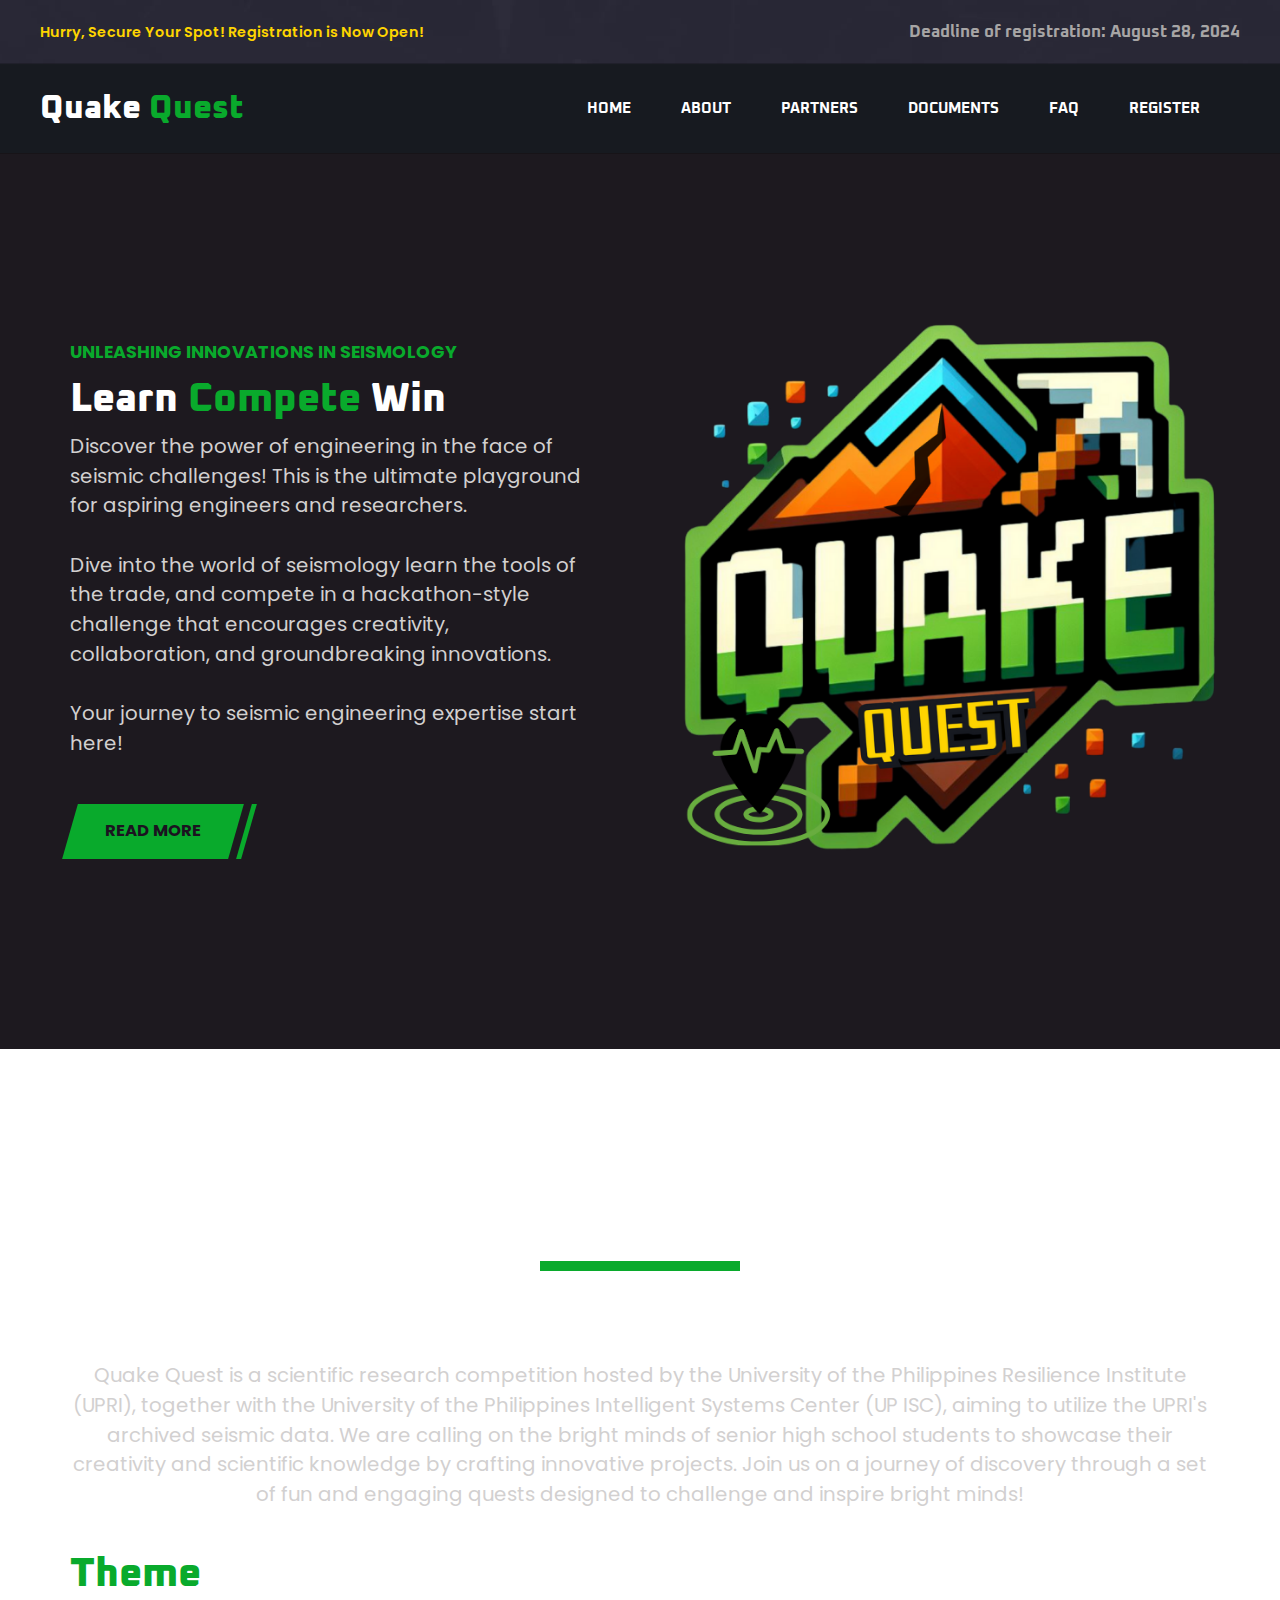
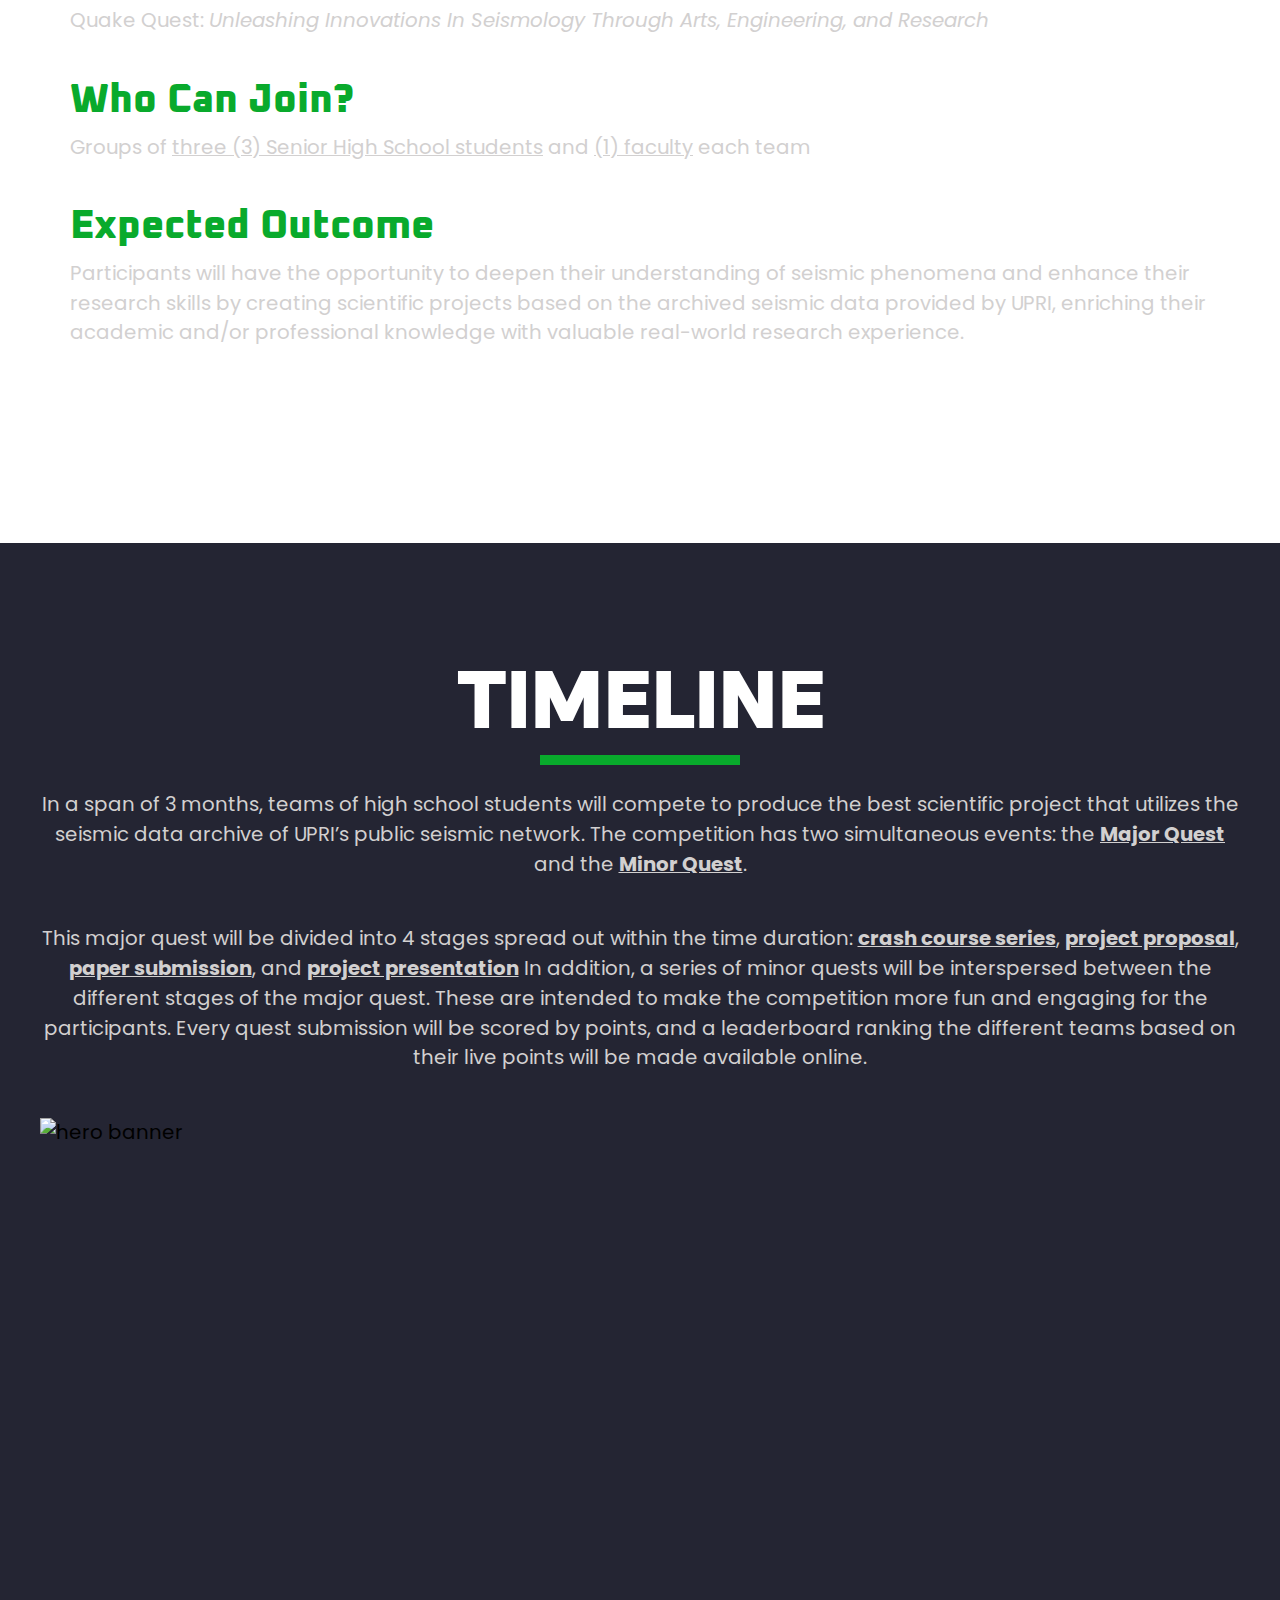
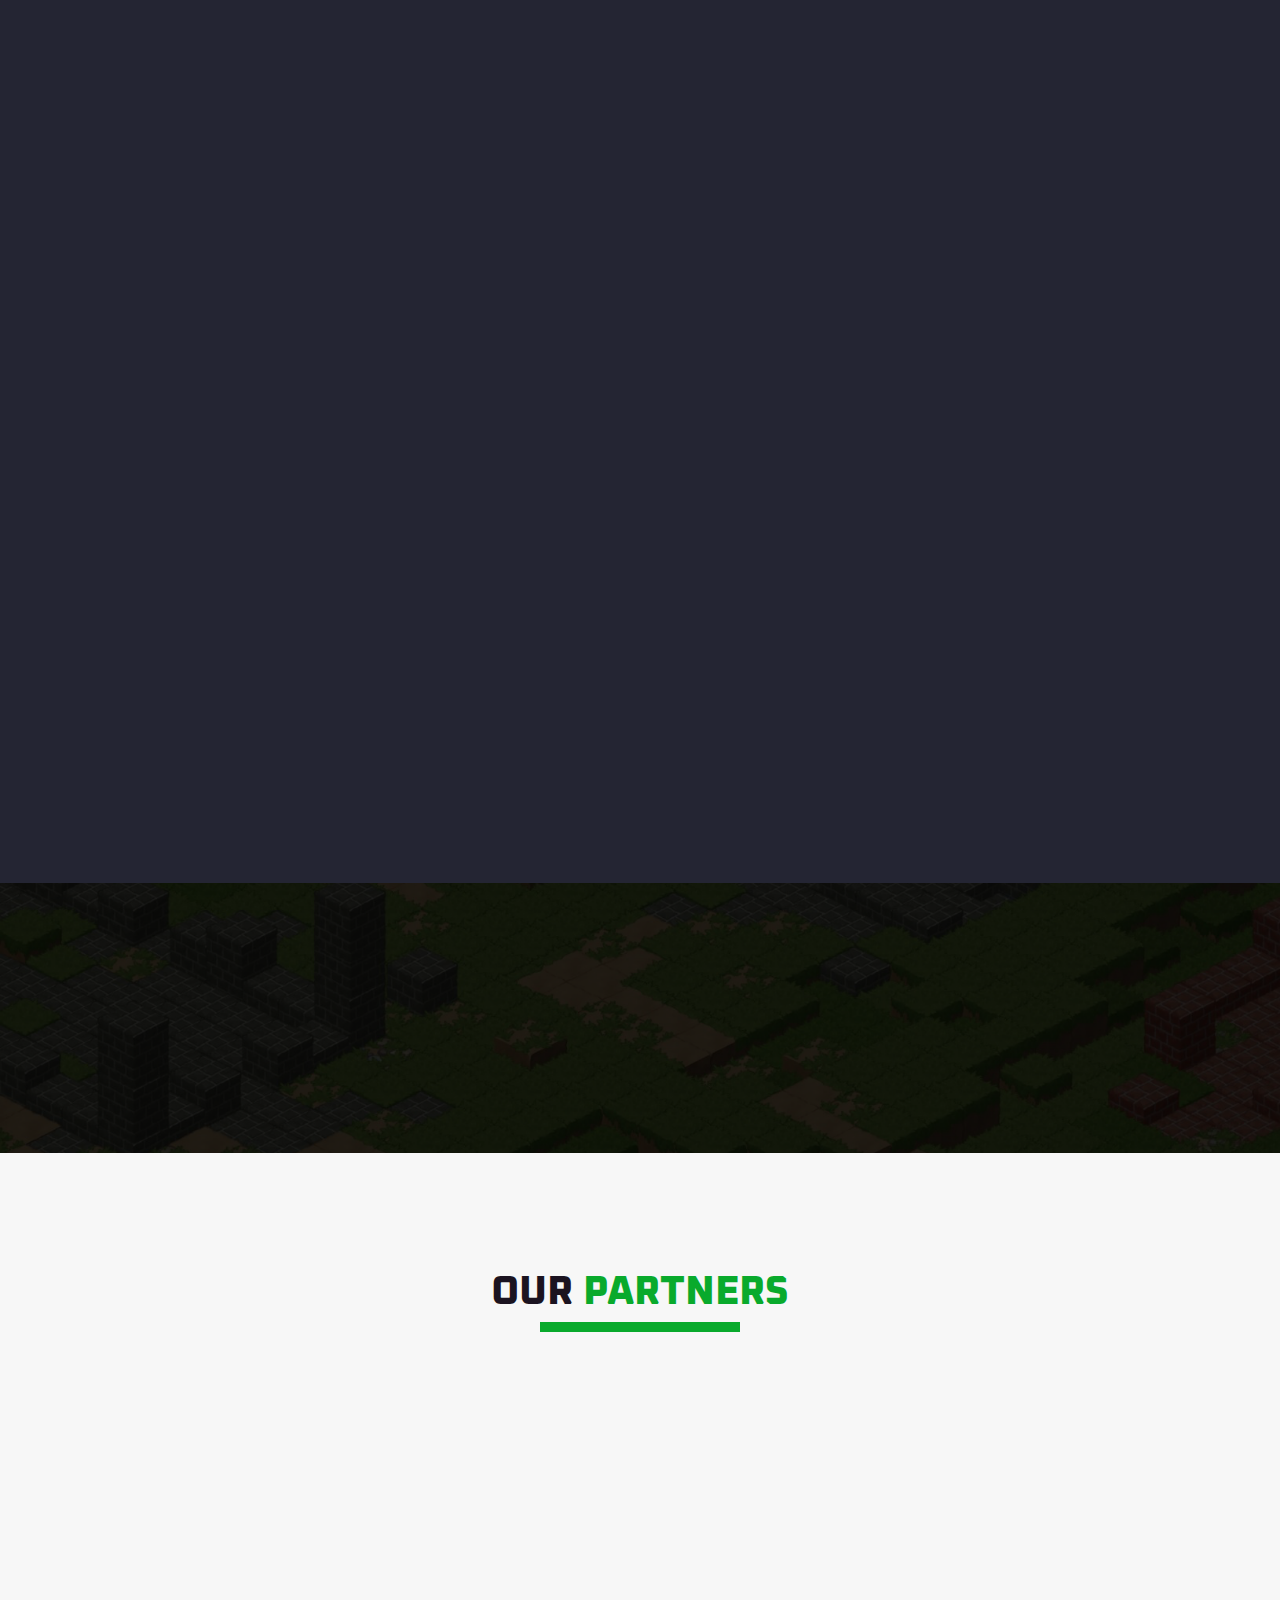
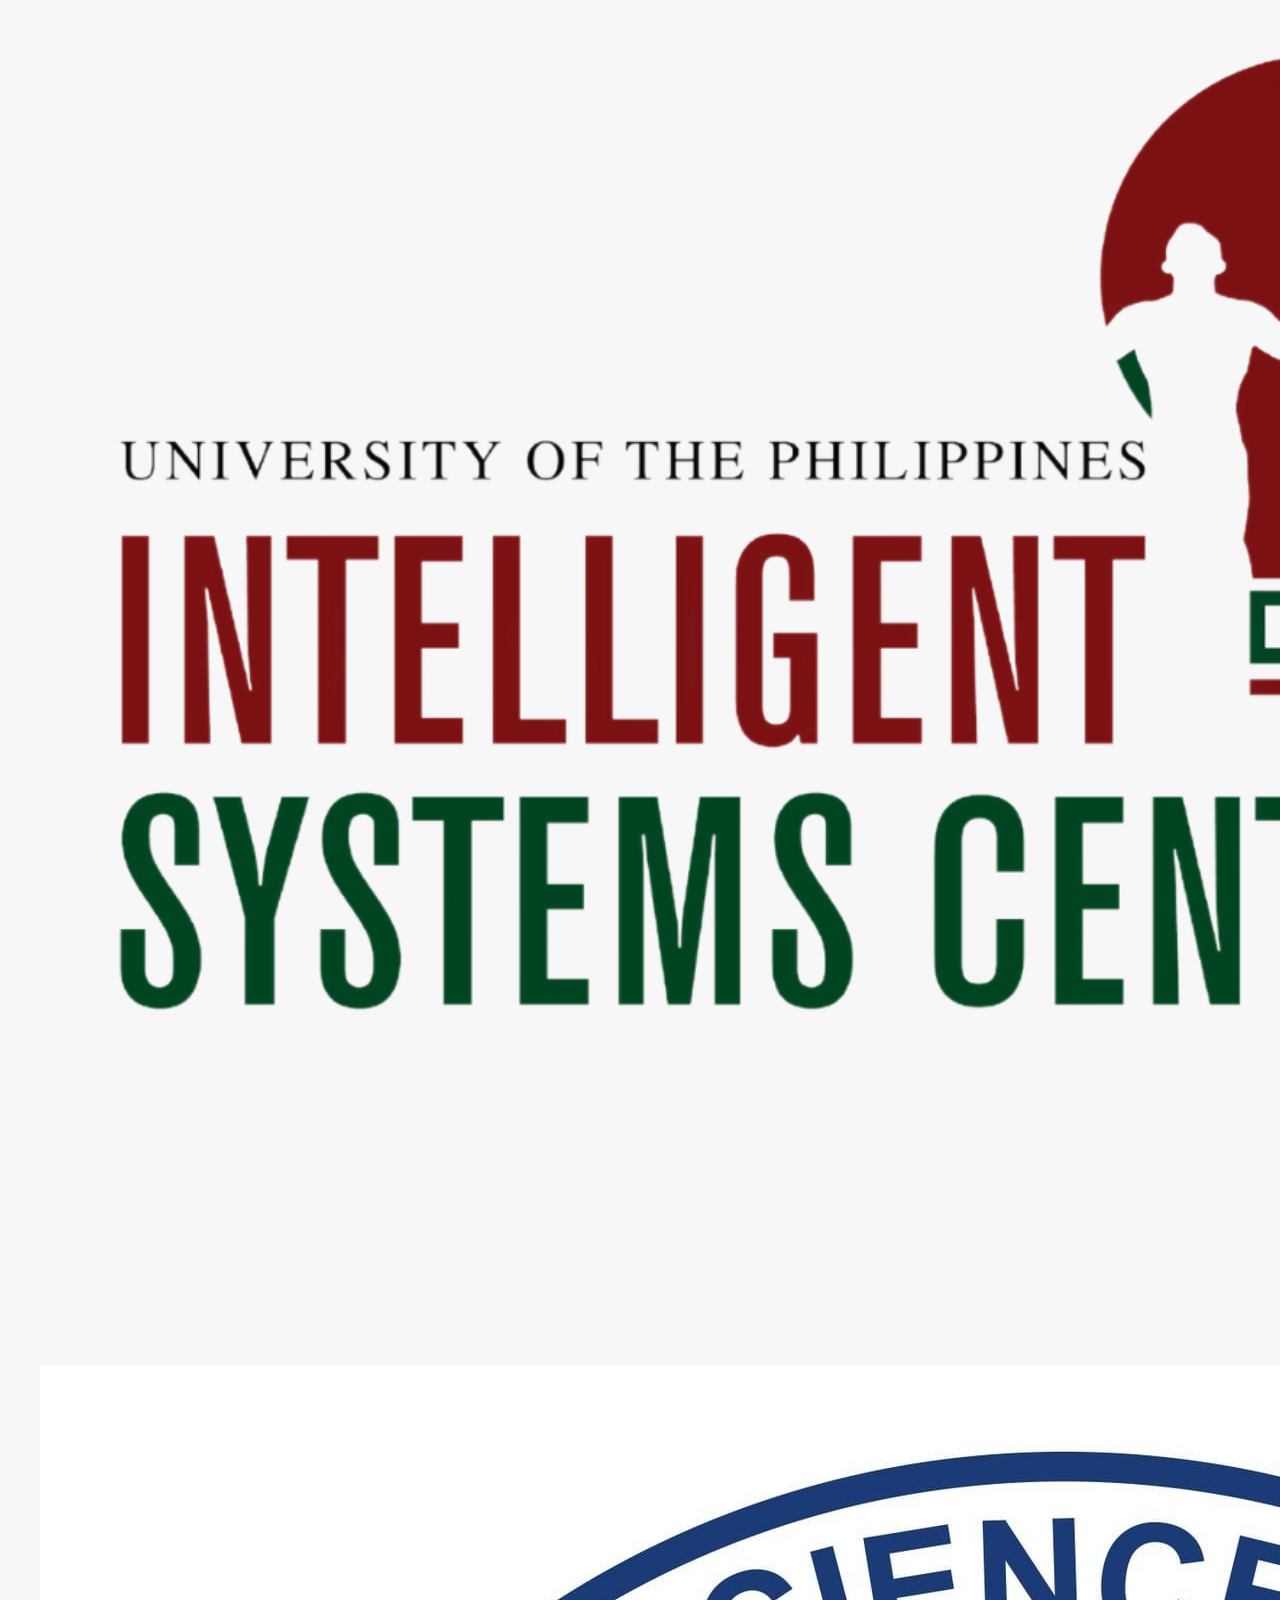
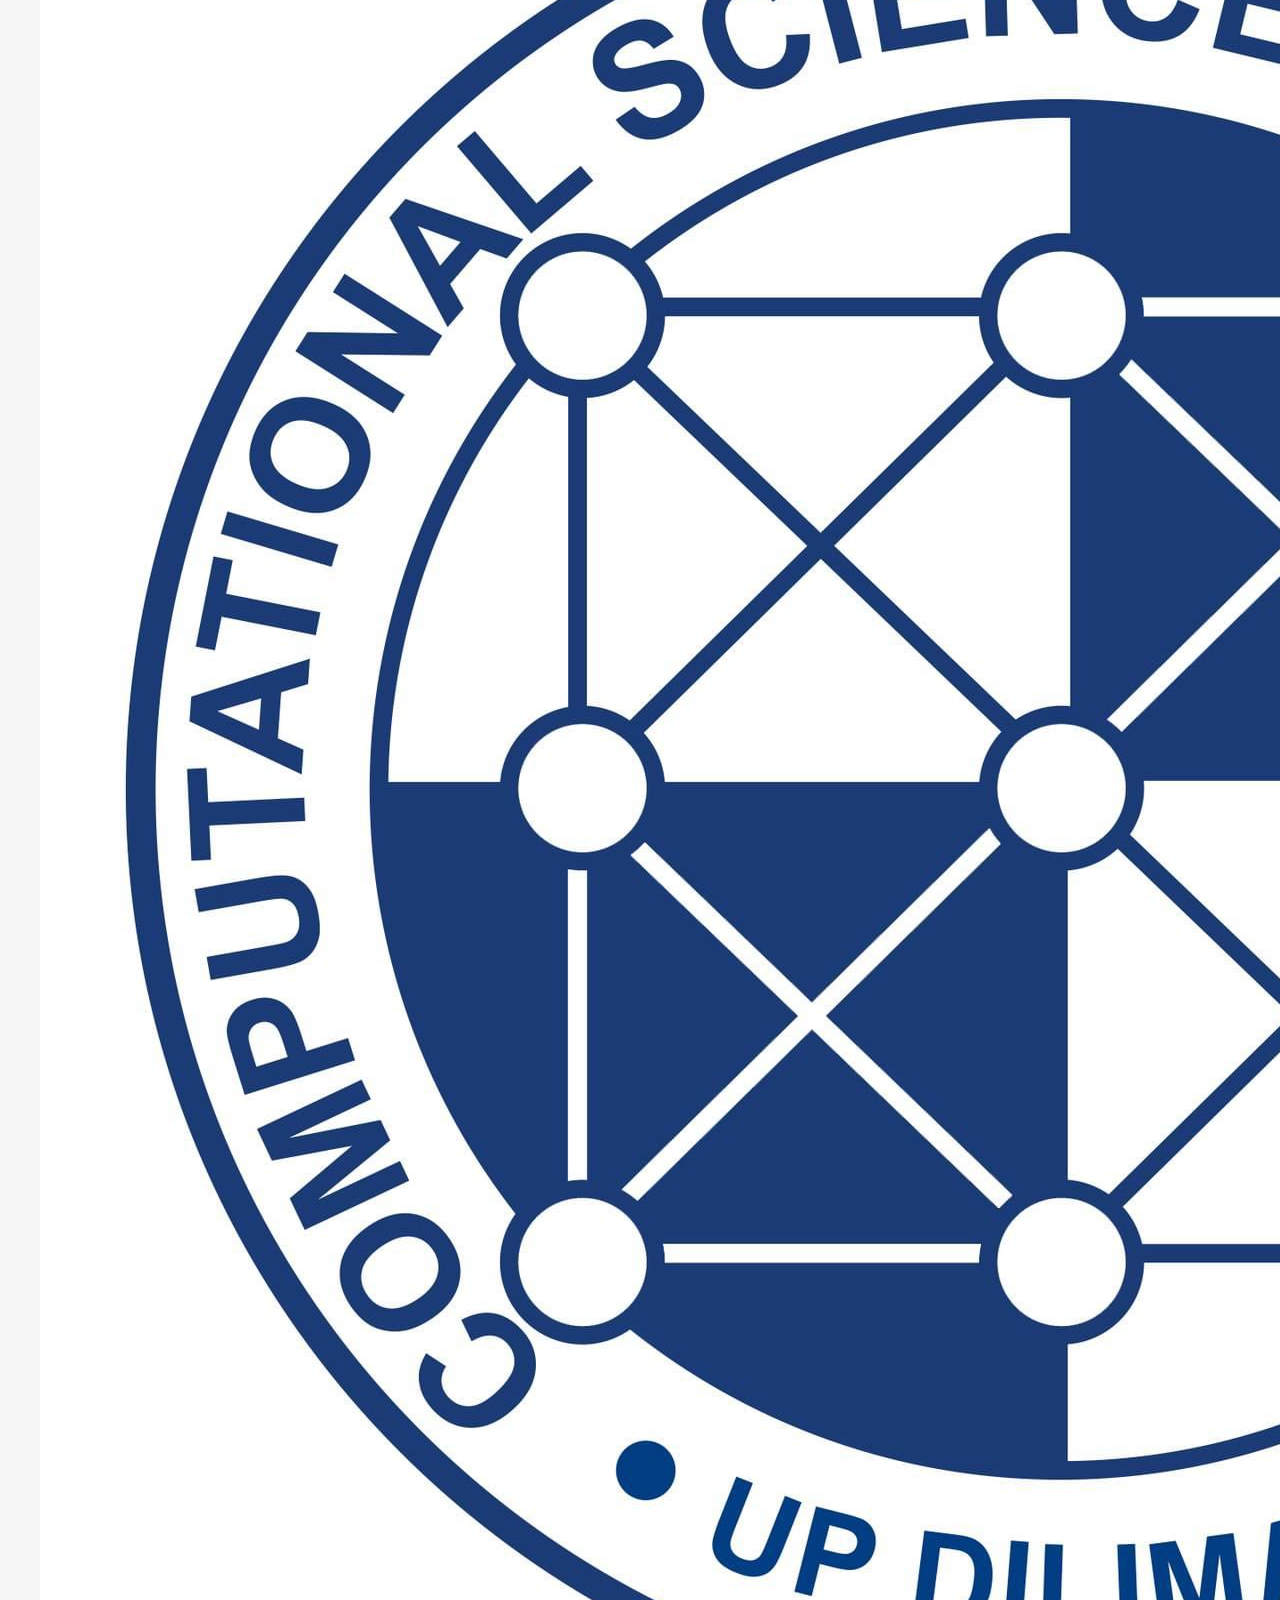
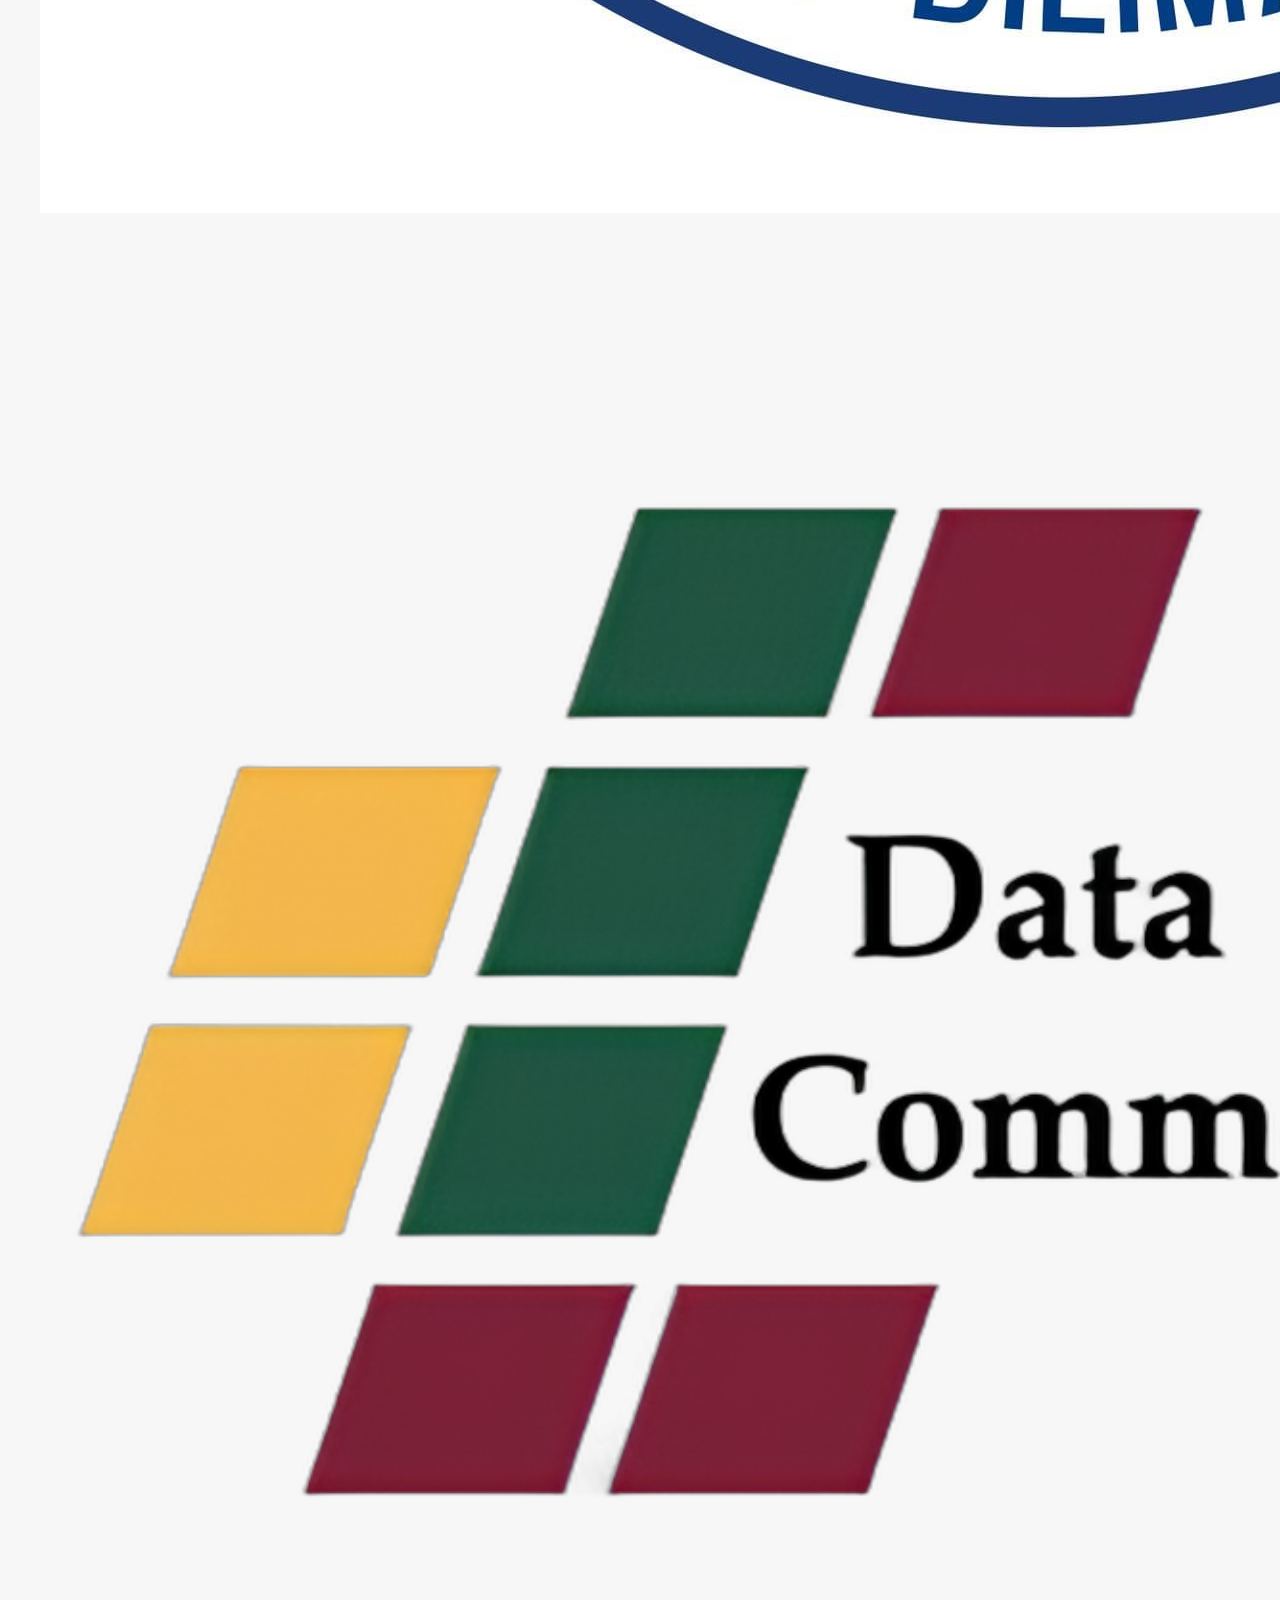
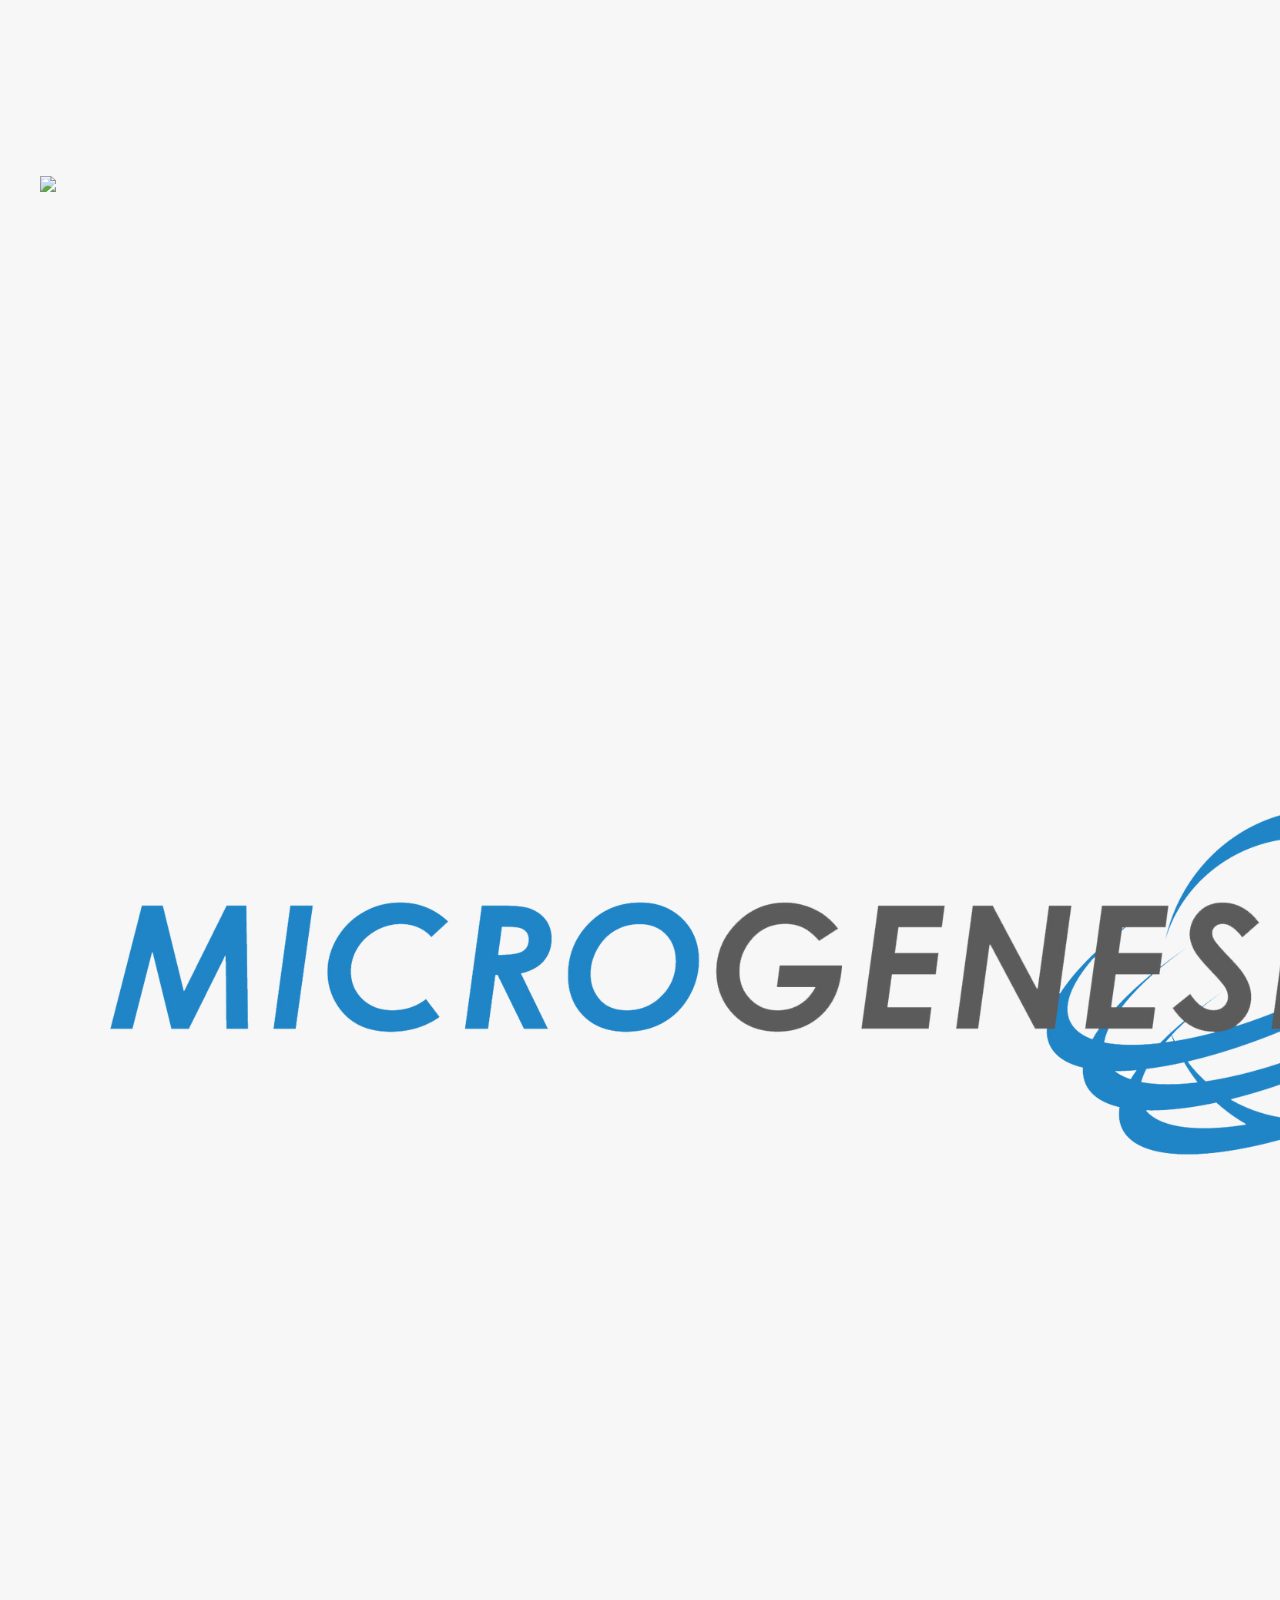
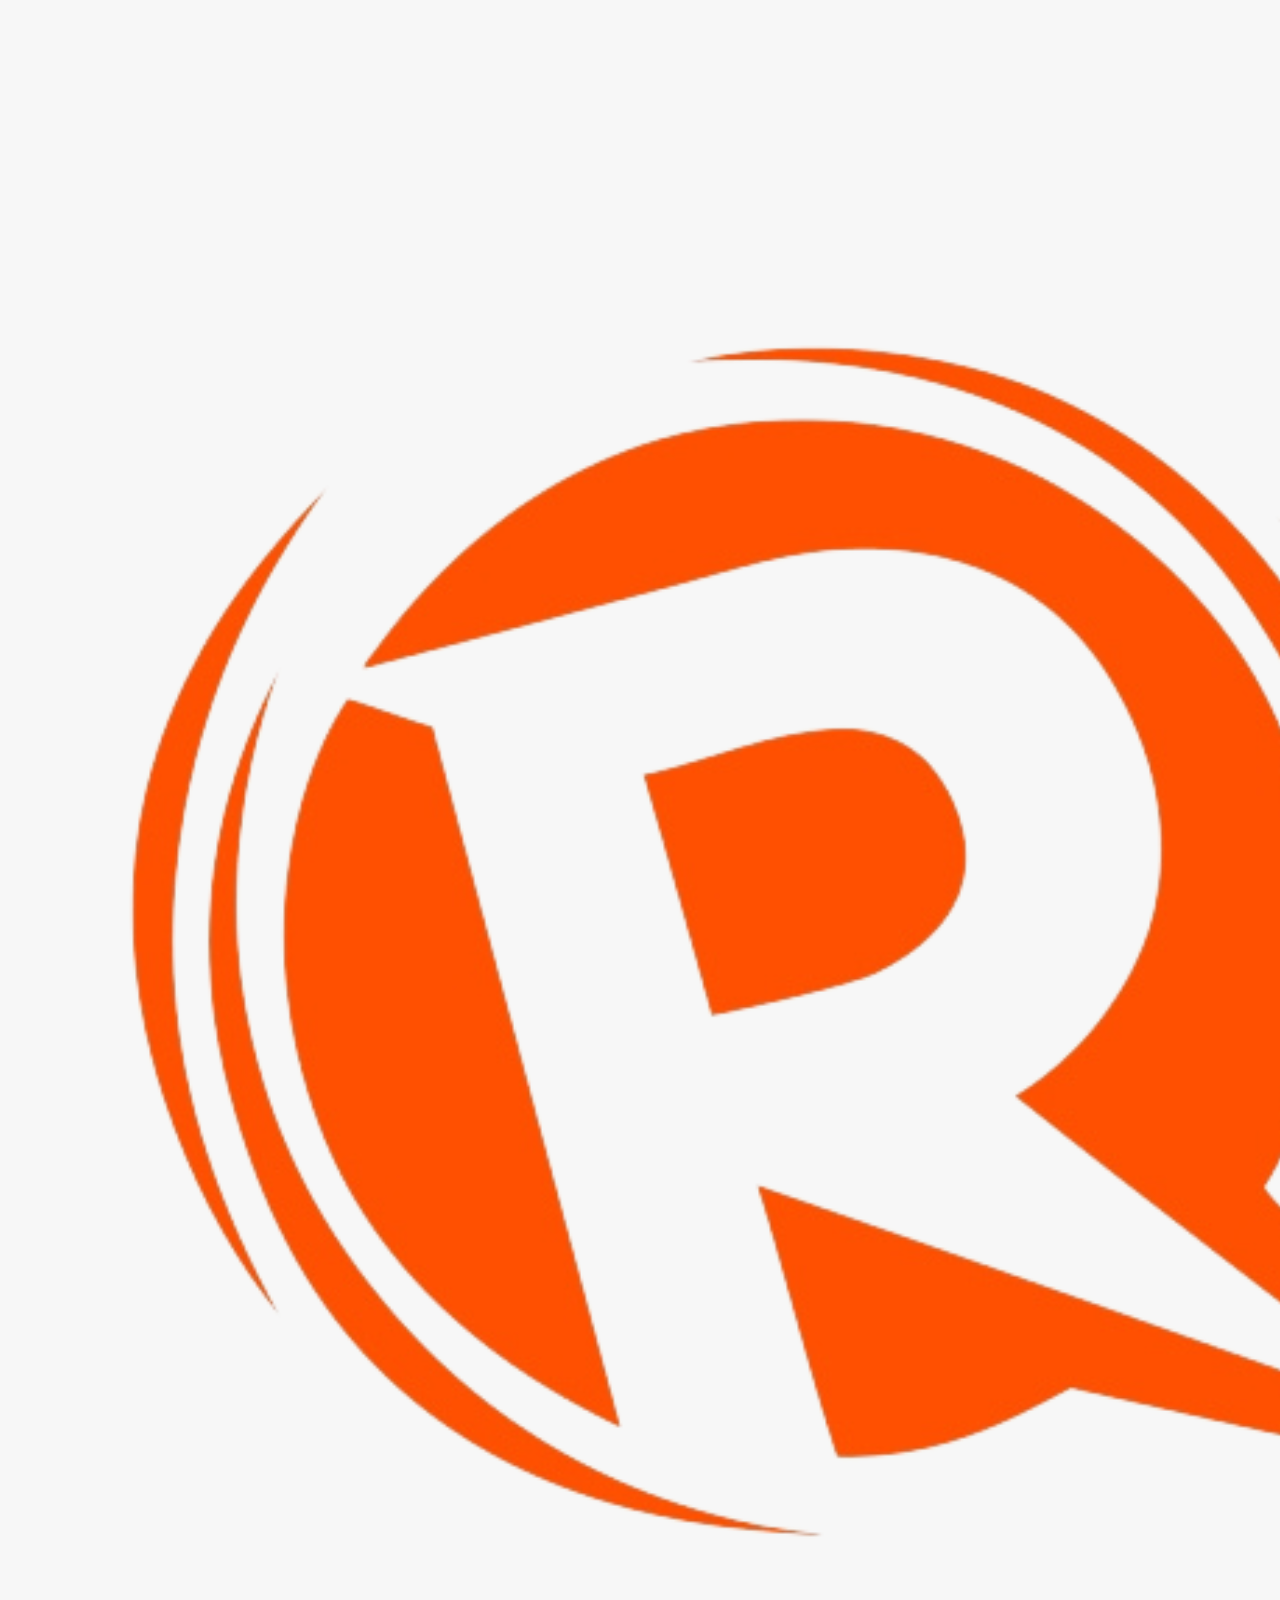
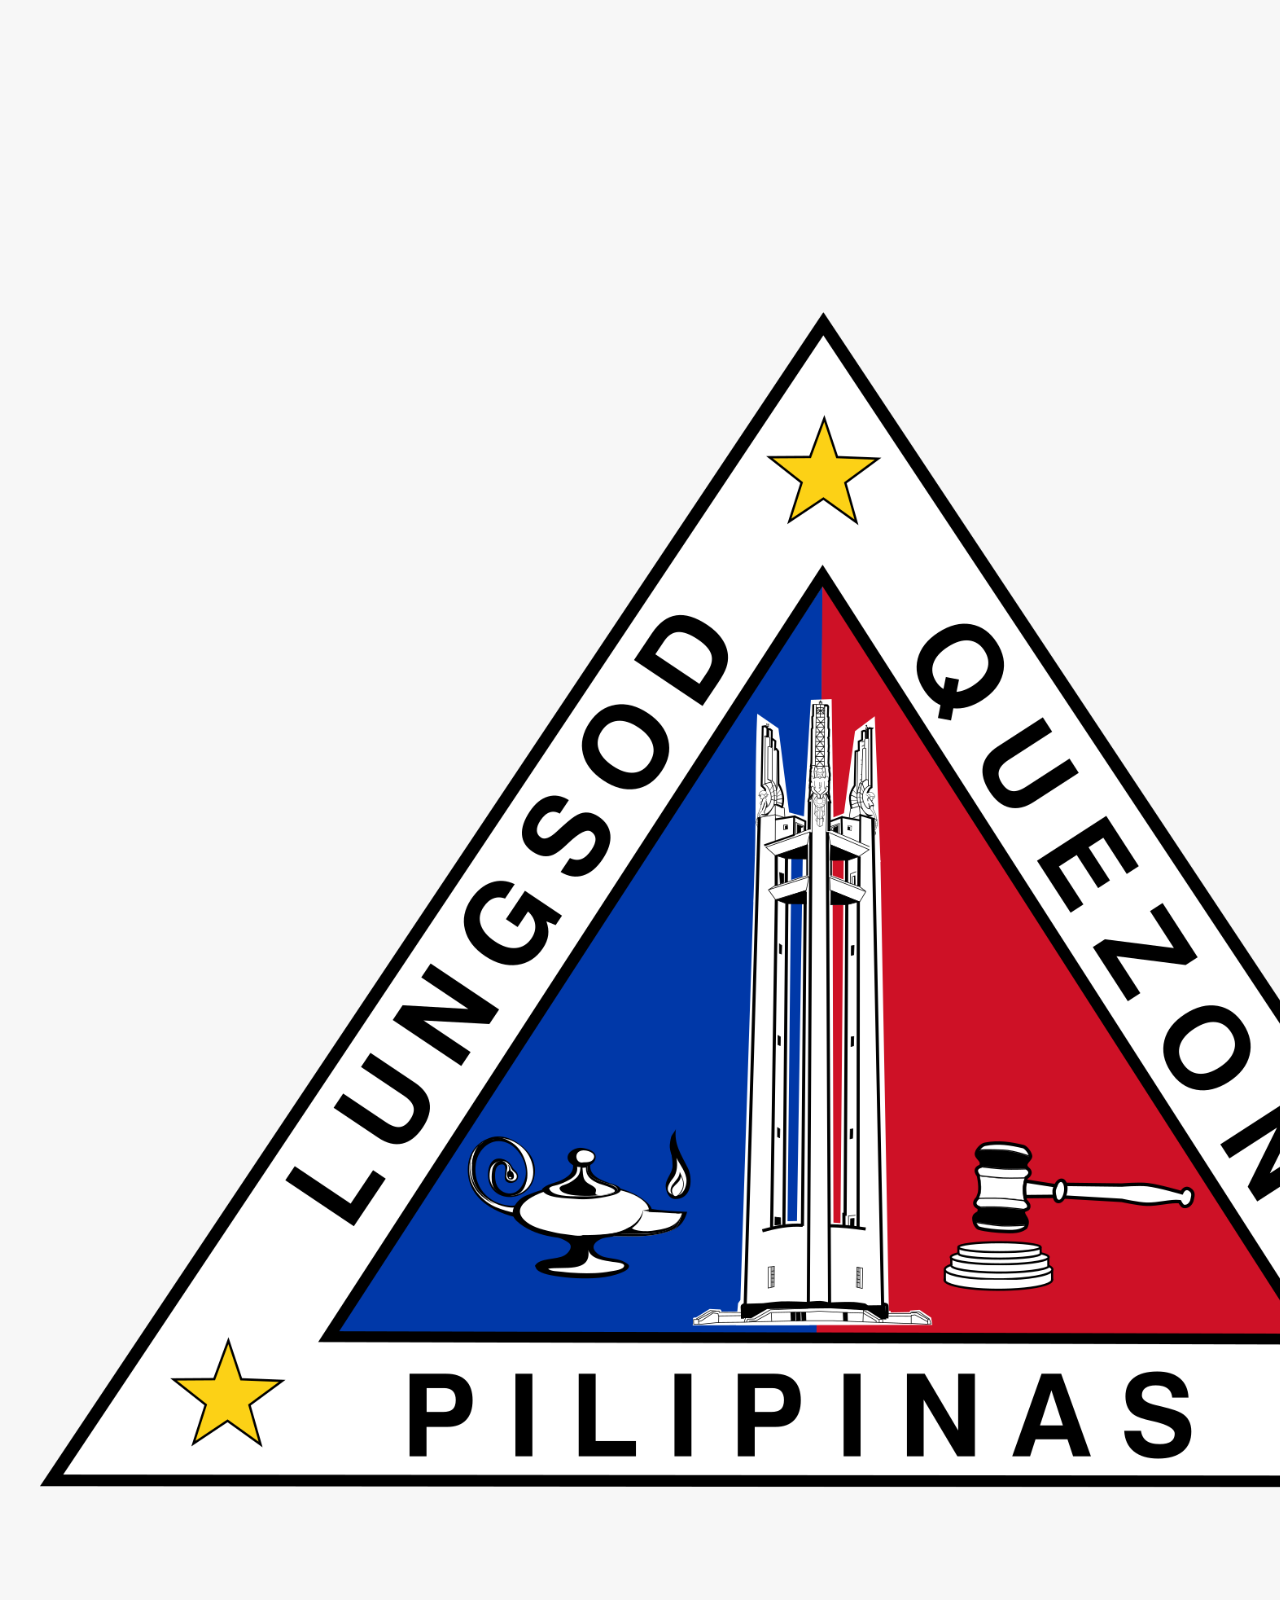
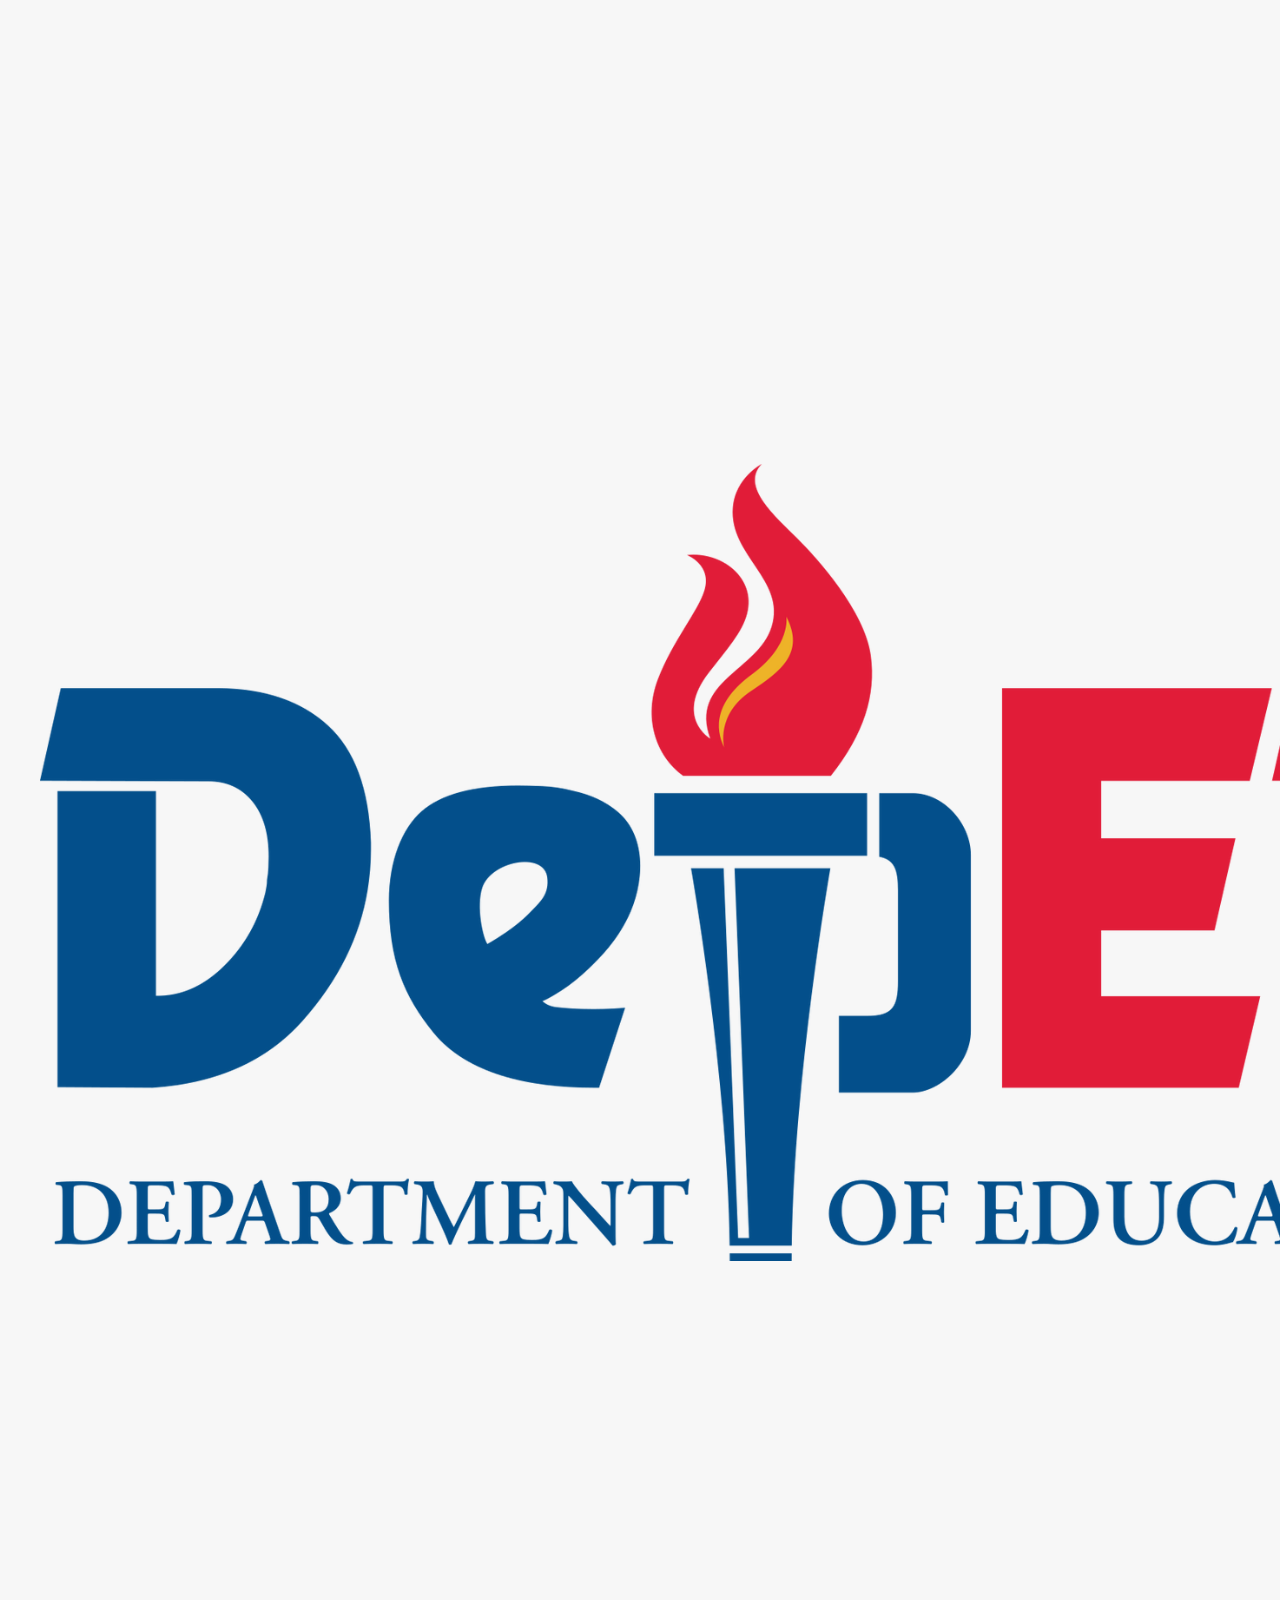
==== commit f06e1497: "chore: move partner logos to /assets/images/logo/ directory" ====
--- a/src/index.html
+++ b/src/index.html
@@ -244,14 +244,14 @@
 
             <div class="slide"><img src="assets/images/logo/Rappler-Logo.png"></div>           <!--- Rappler -->
             <div class="slide"><img src="assets/images/logo/QC-Logo.png"></div>                <!--- QC DRRMO -->
-            <div class="slide"><img src="assets/images/logo/Deped-Logo.png"></div>           <!--- DepEd -->
+            <div class="slide"><img src="assets/images/logo/Deped-Logo.png"></div>             <!--- DepEd -->
 
             <div class="slide"><img src="assets/images/logo/PASCDR-Logo.png"></div>            <!--- PASCDR -->
             <div class="slide"><img src="assets/images/logo/NISMED-Logo.jpg"></div>            <!--- NISMED -->
-            <div class="slide"><img src="assets/images/geogsoc-logo.png"></div>                <!--- GeogSoc -->
-            <div class="slide"><img src="assets/images/geolsoc-logo.jpg"></div>                <!--- GeolSoc -->
-            <div class="slide"><img src="assets/images/rockhounds-logo.png"></div>             <!--- RockHounds -->
-            <div class="slide"><img src="assets/images/vtec-logo.jpg"></div>                   <!--- VTec -->
+            <div class="slide"><img src="assets/images/logo/GeogSoc-Logo.png"></div>           <!--- GeogSoc -->
+            <div class="slide"><img src="assets/images/logo/GeolSoc-Logo.jpg"></div>           <!--- GeolSoc -->
+            <div class="slide"><img src="assets/images/logo/Rockhounds-Logo.png"></div>        <!--- RockHounds -->
+            <div class="slide"><img src="assets/images/logo/VTec-Logo.jpg"></div>              <!--- VTec -->
             <div class="slide"><img src="assets/images/logo/ASTEP-Logo-A.jpg"></div>           <!--- ASTEP -->
           </section>
 
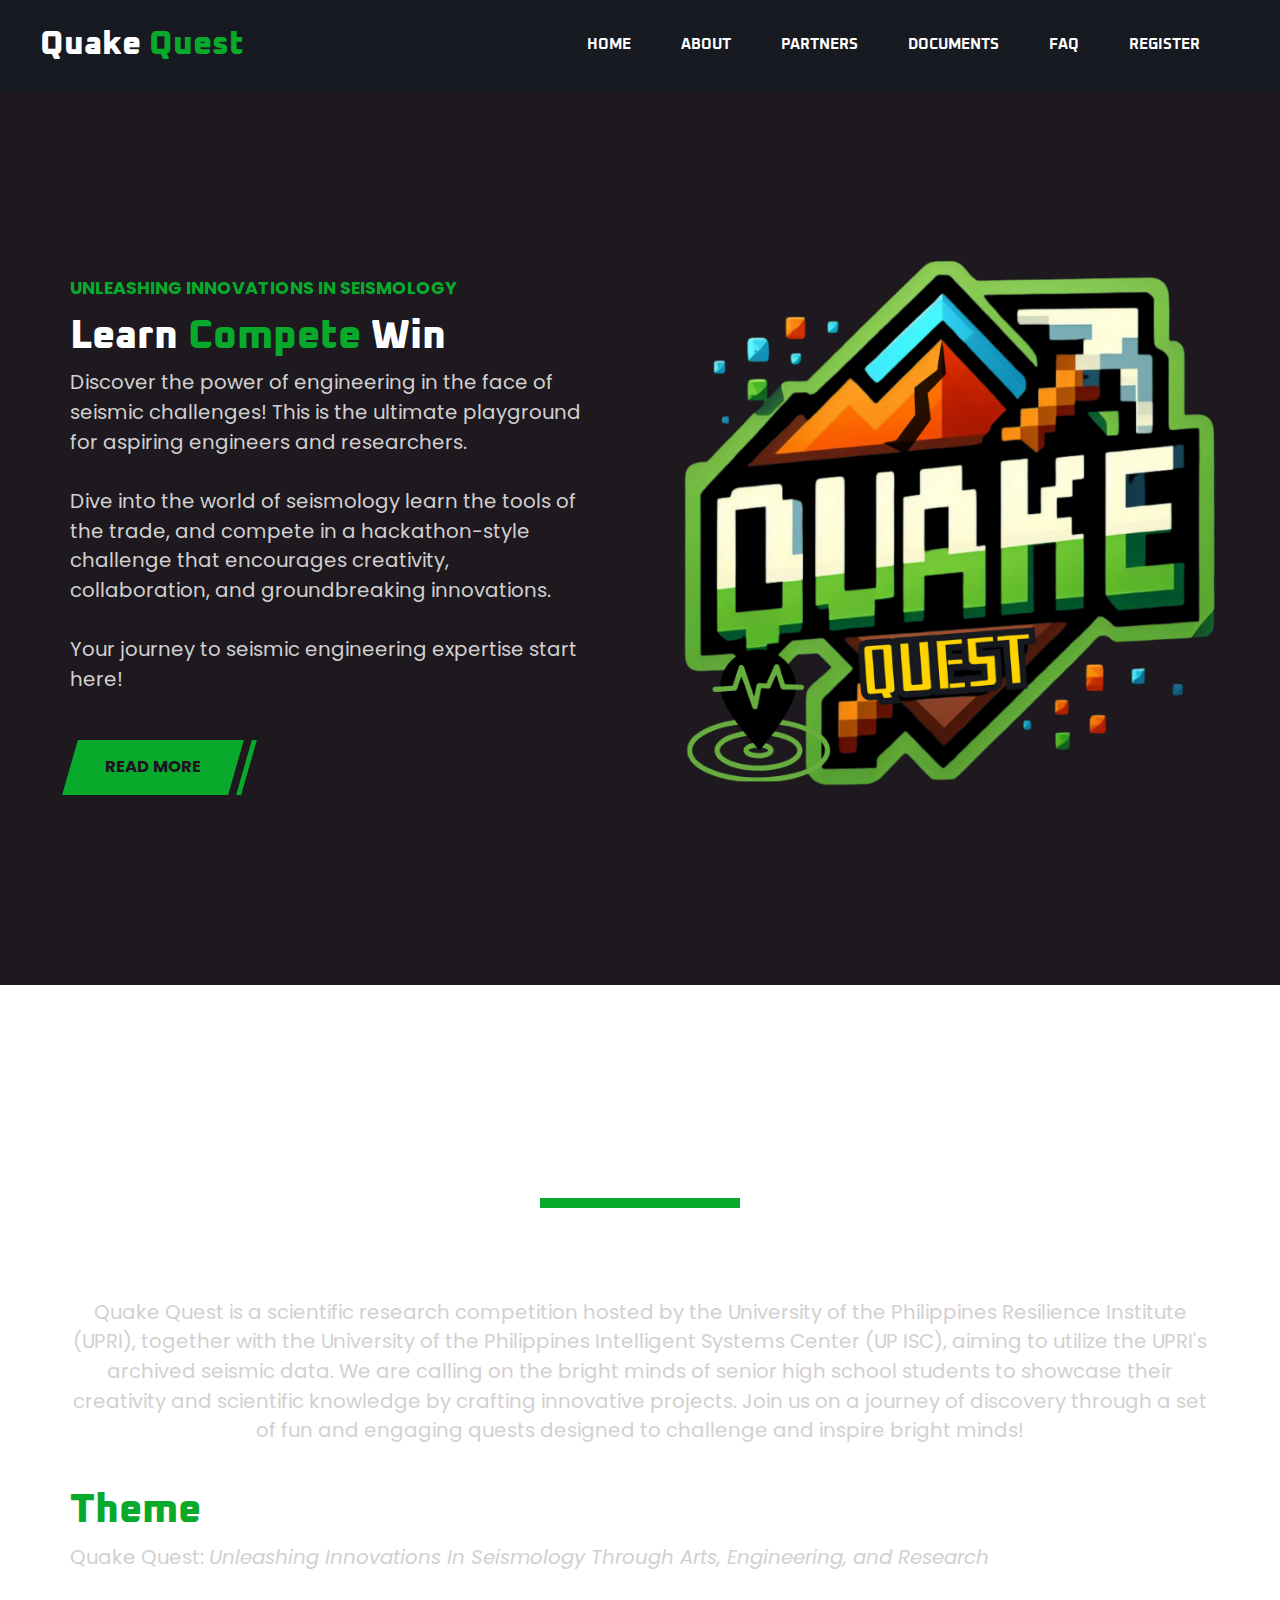
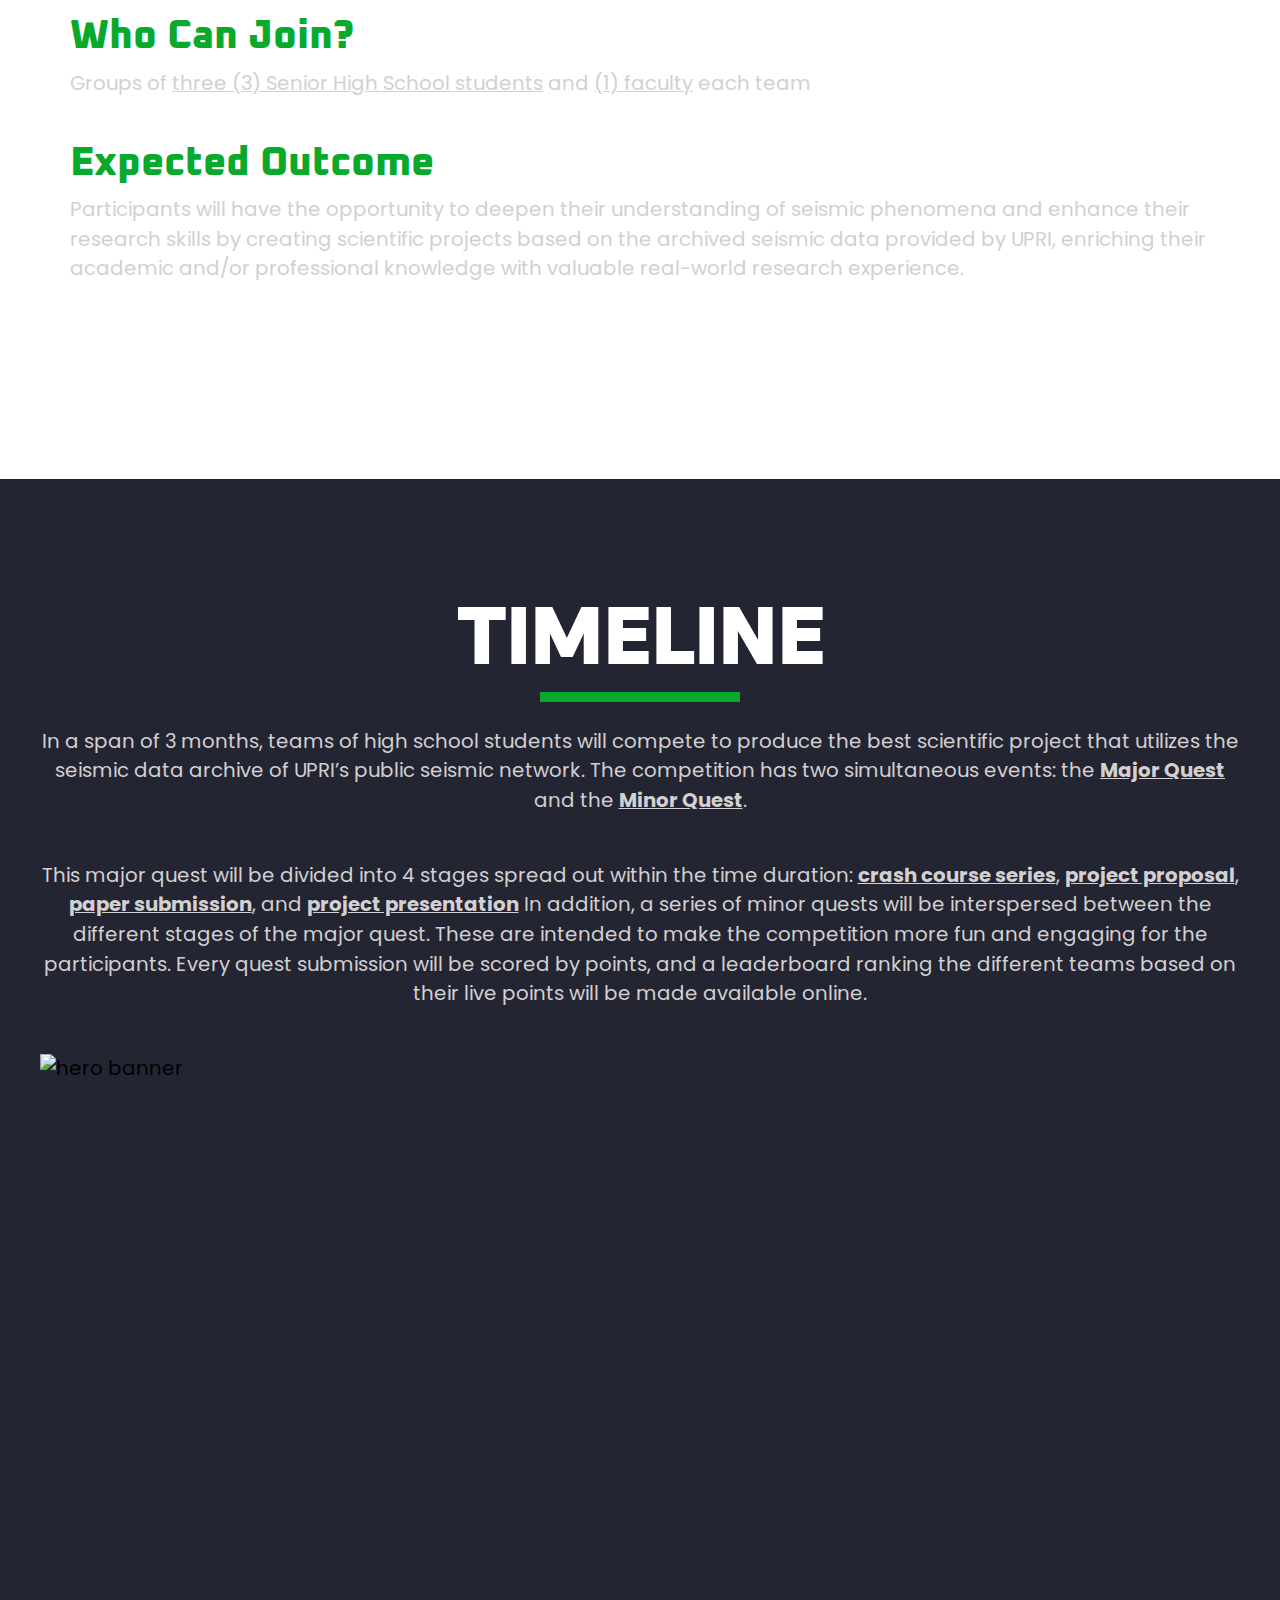
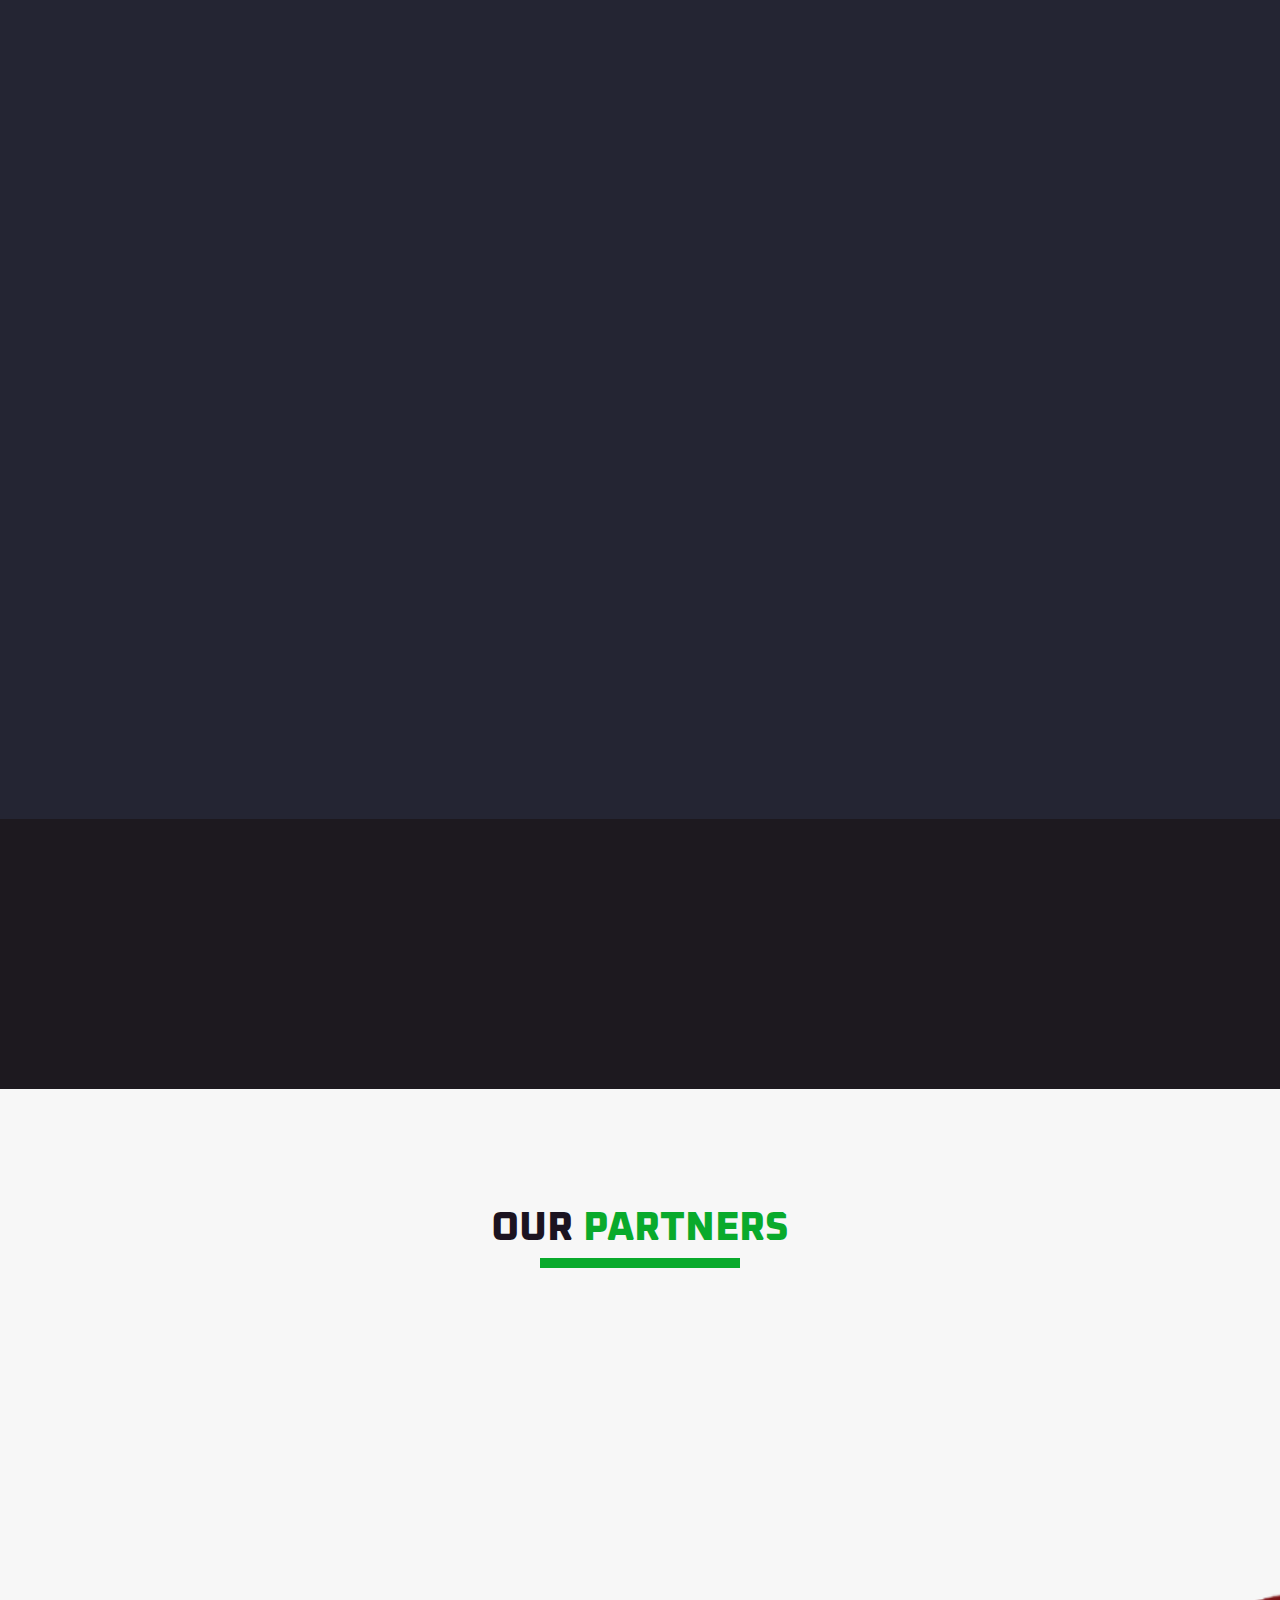
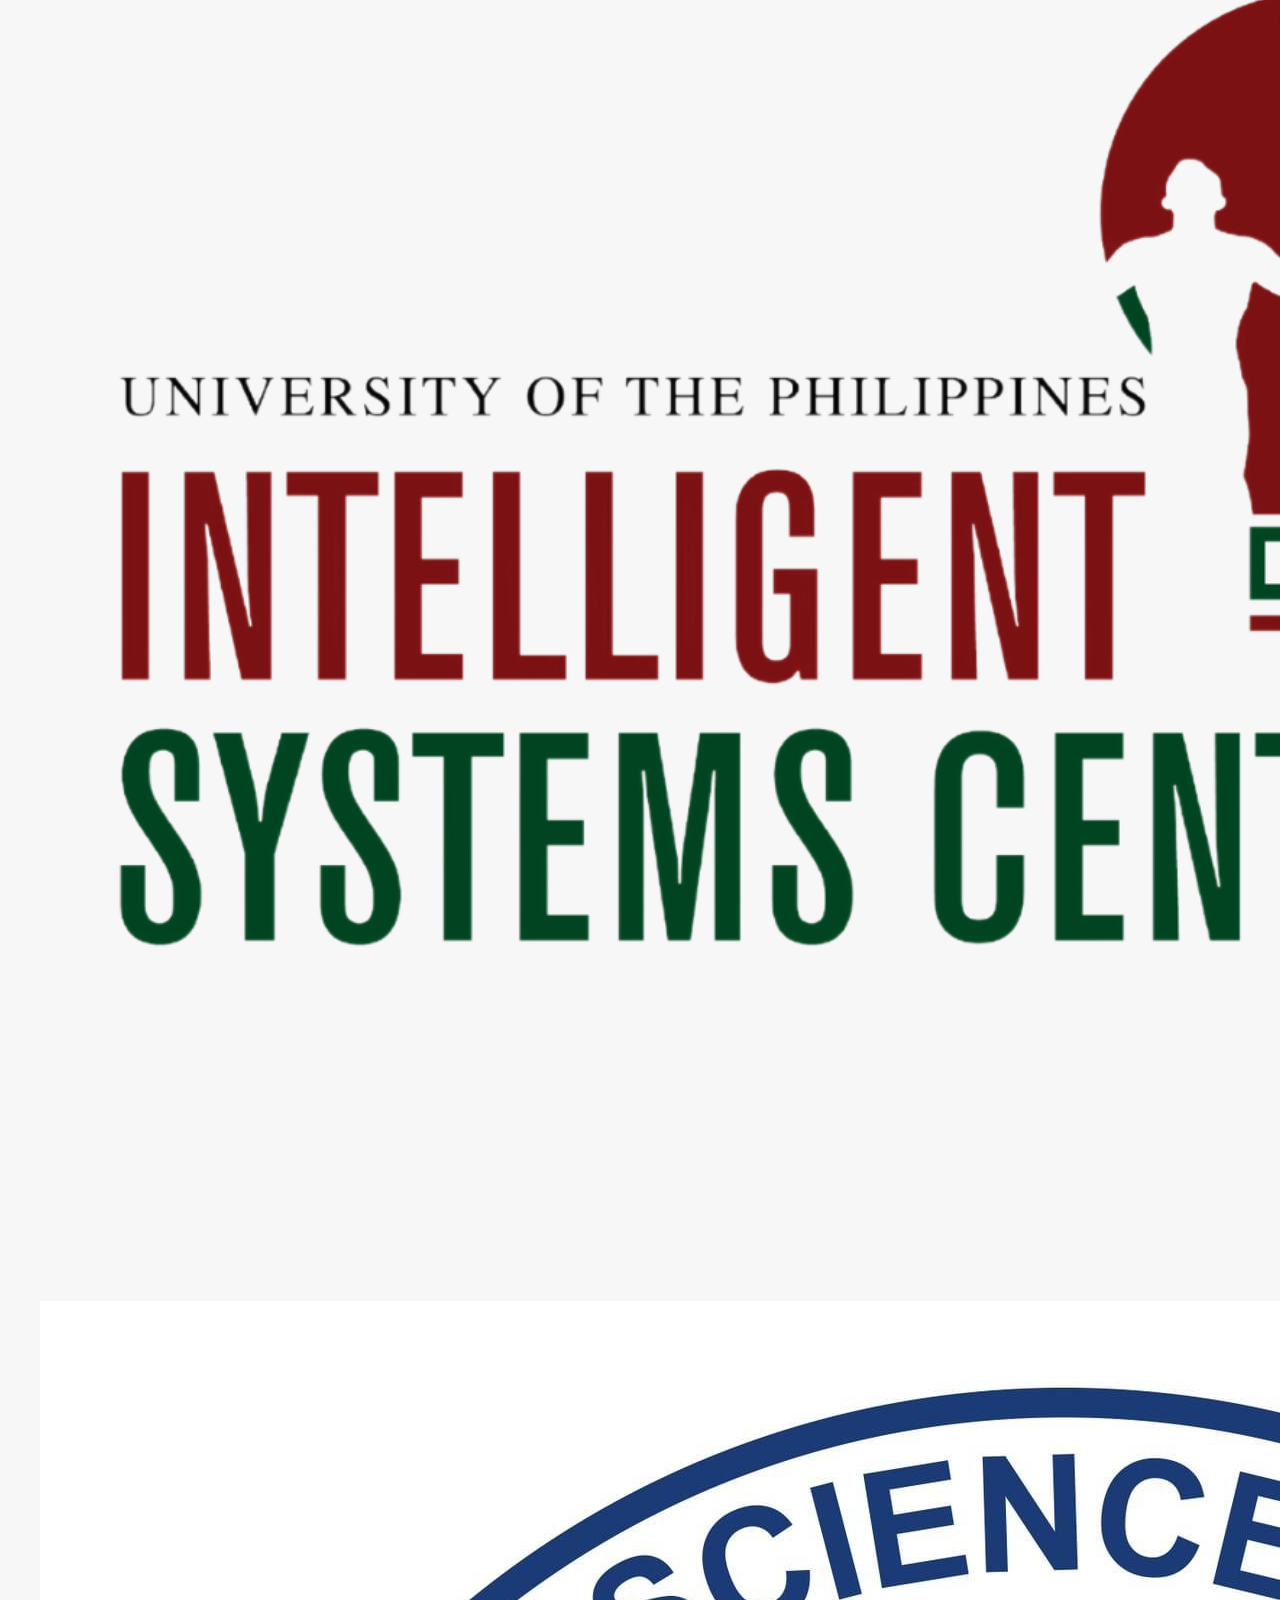
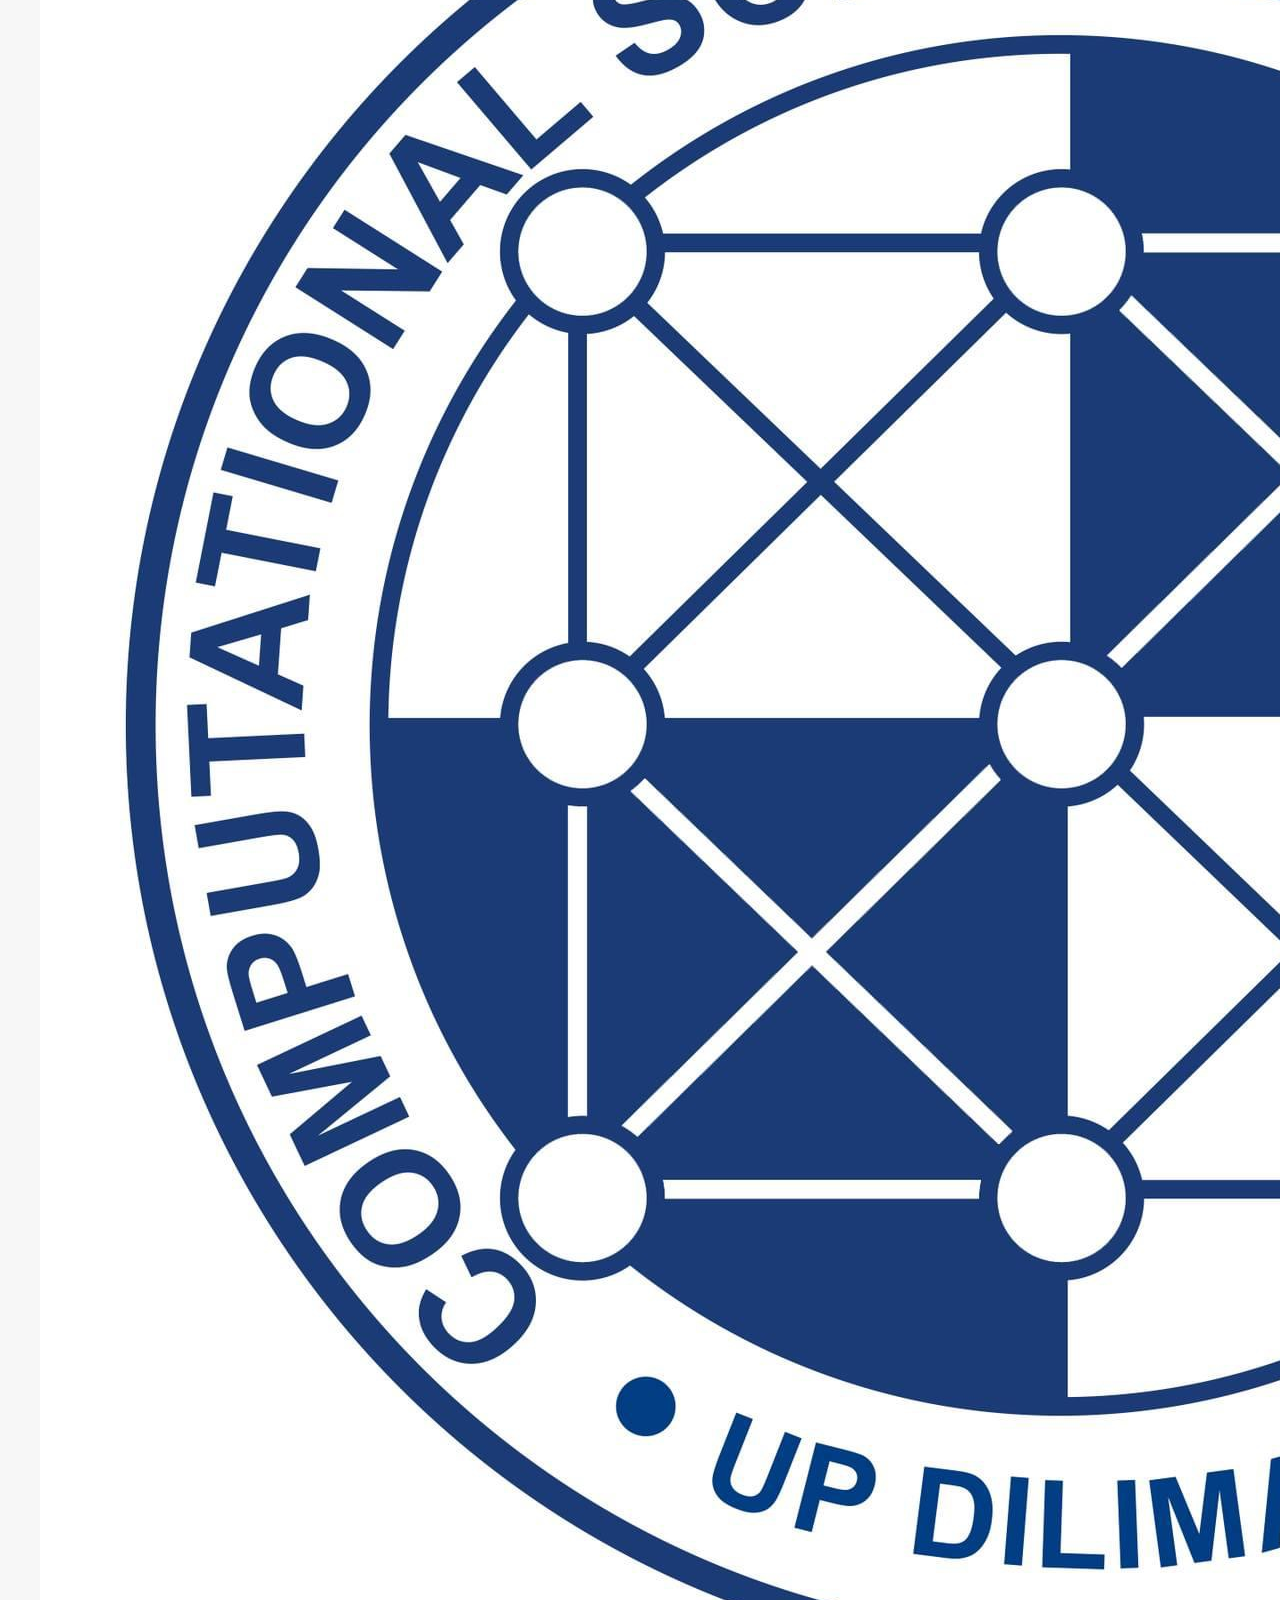
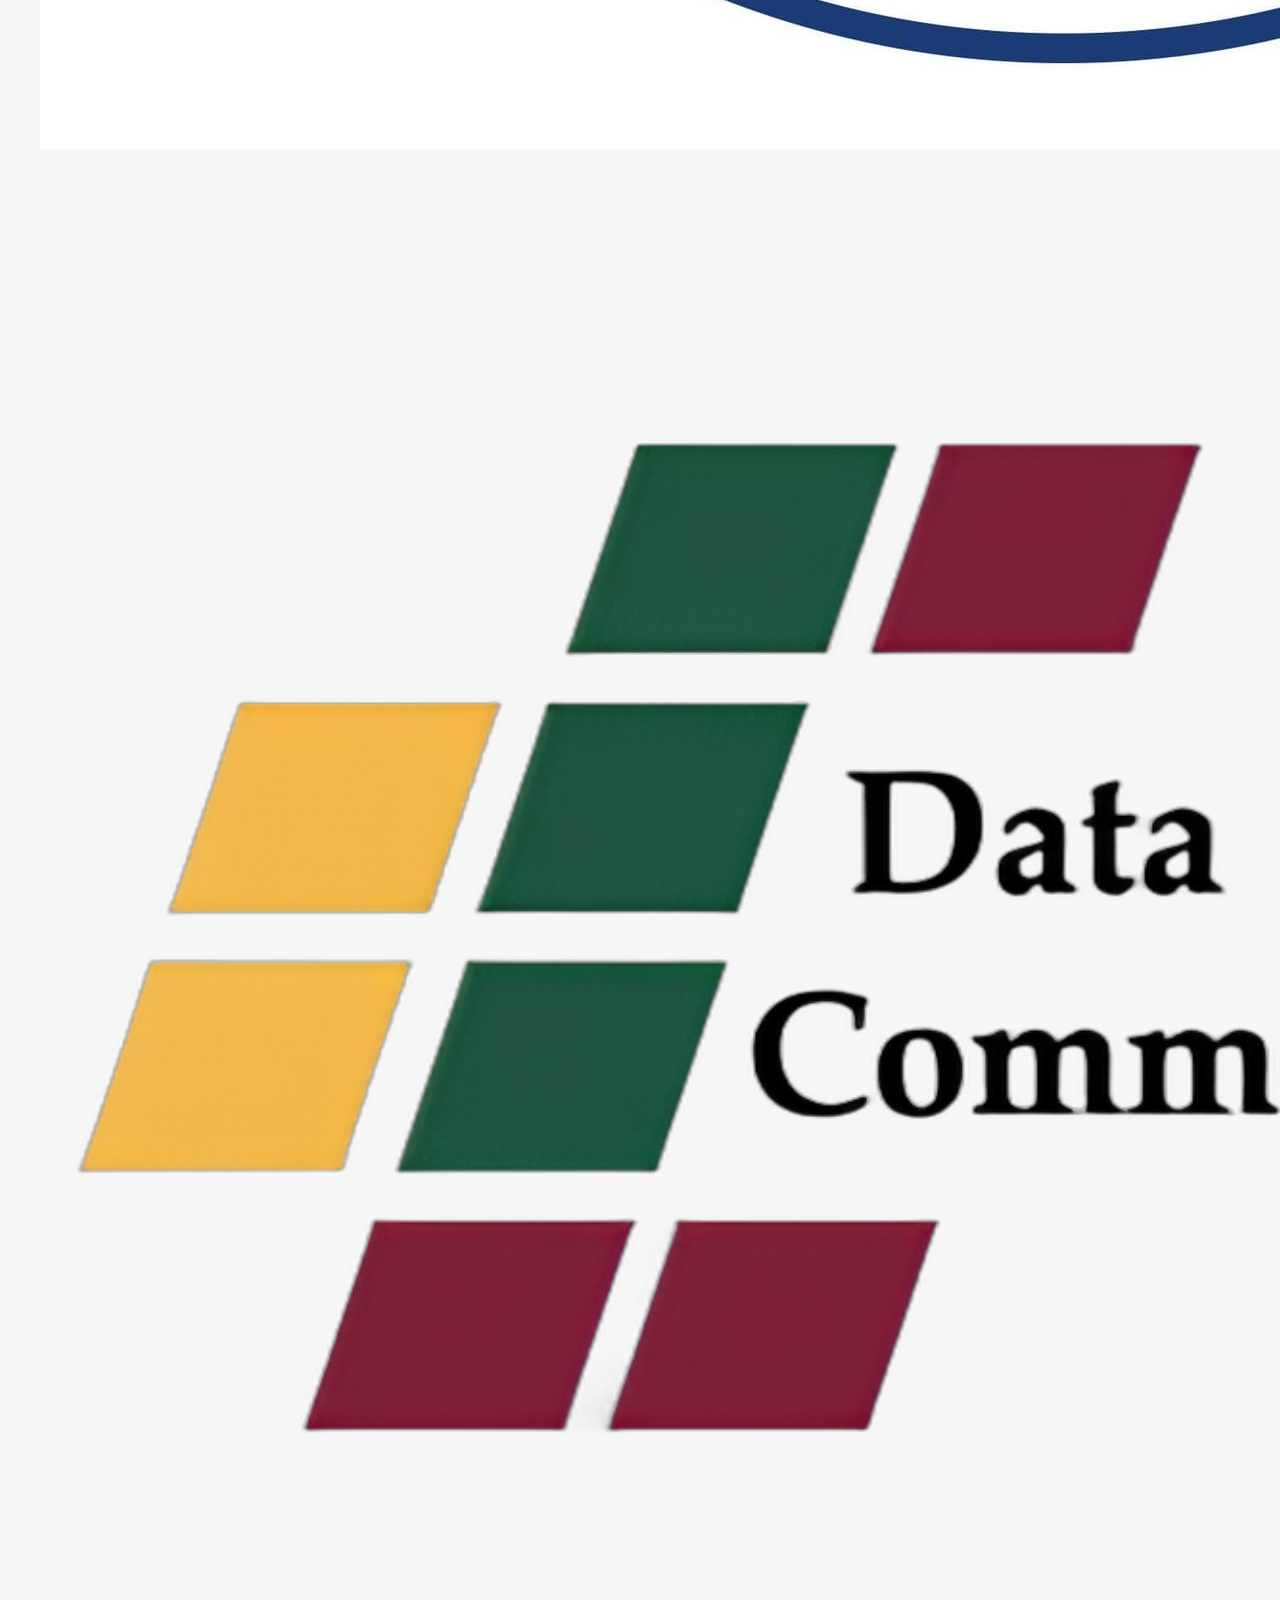
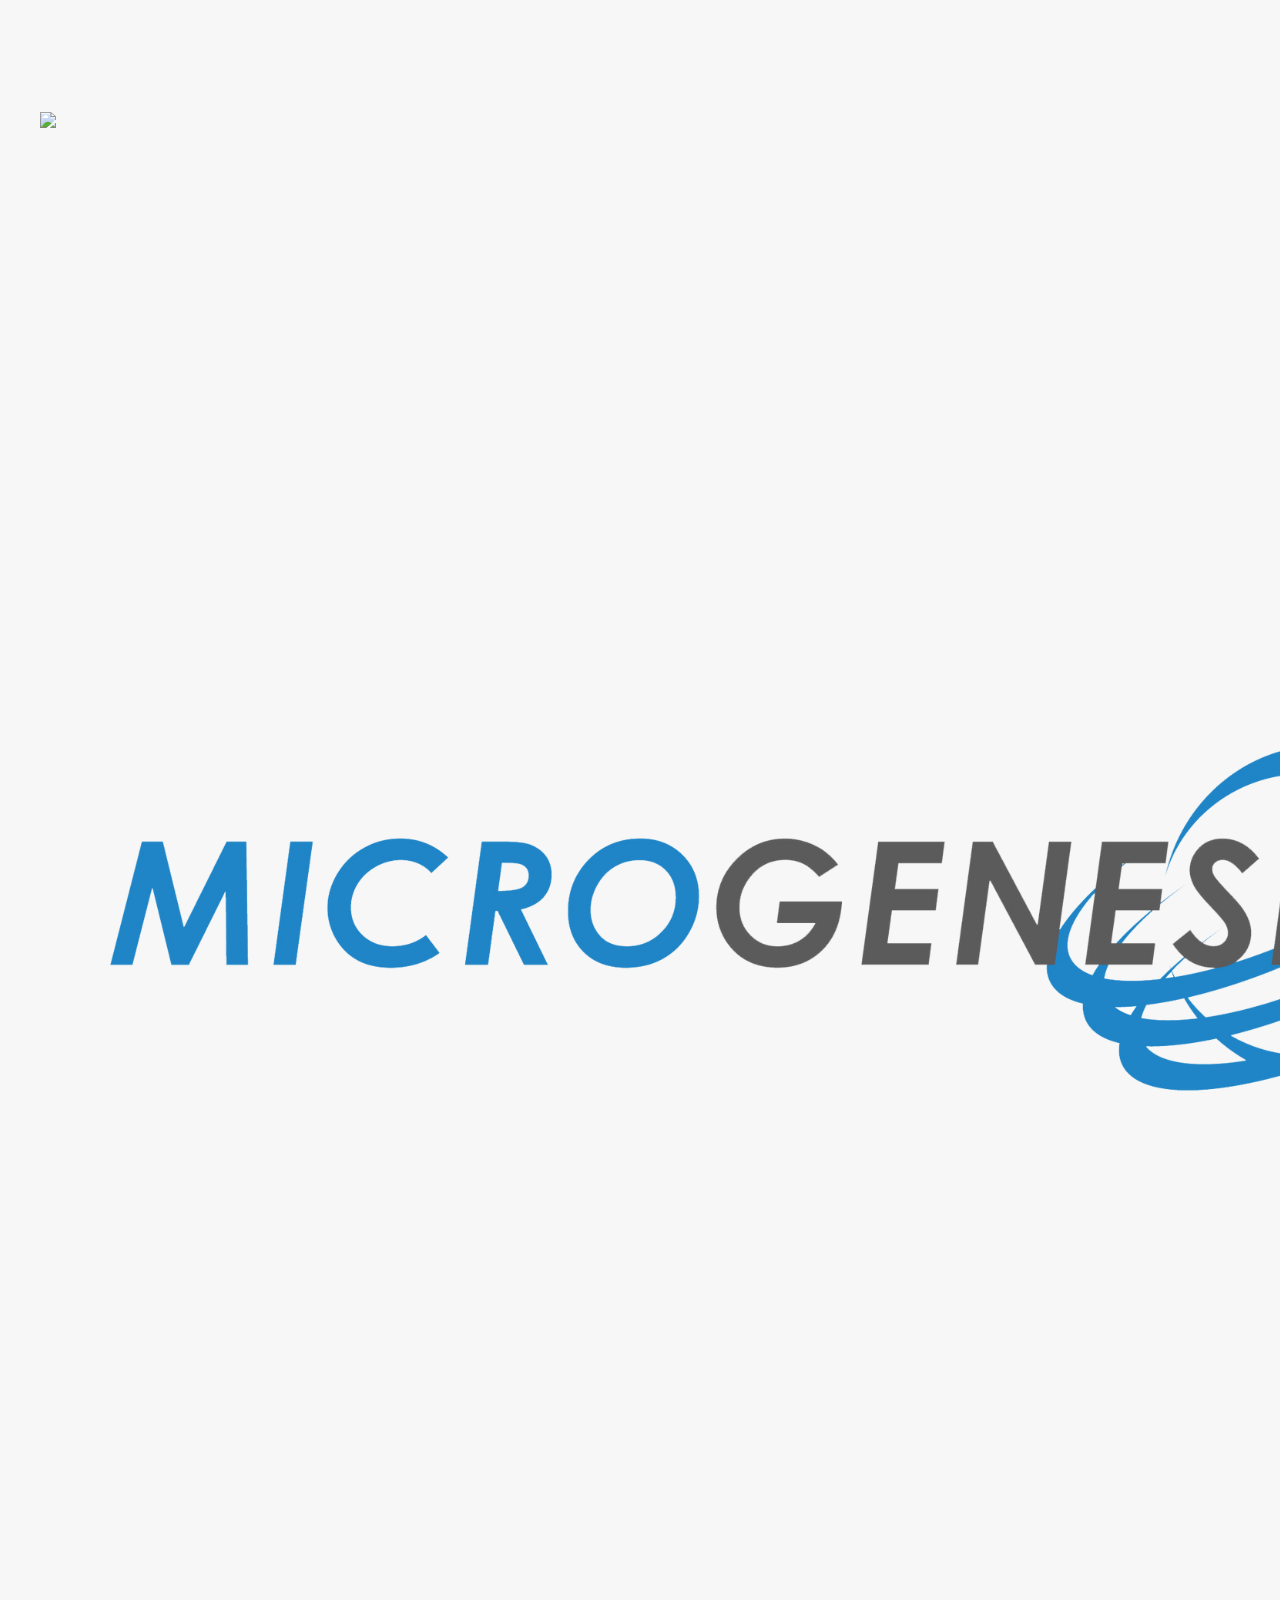
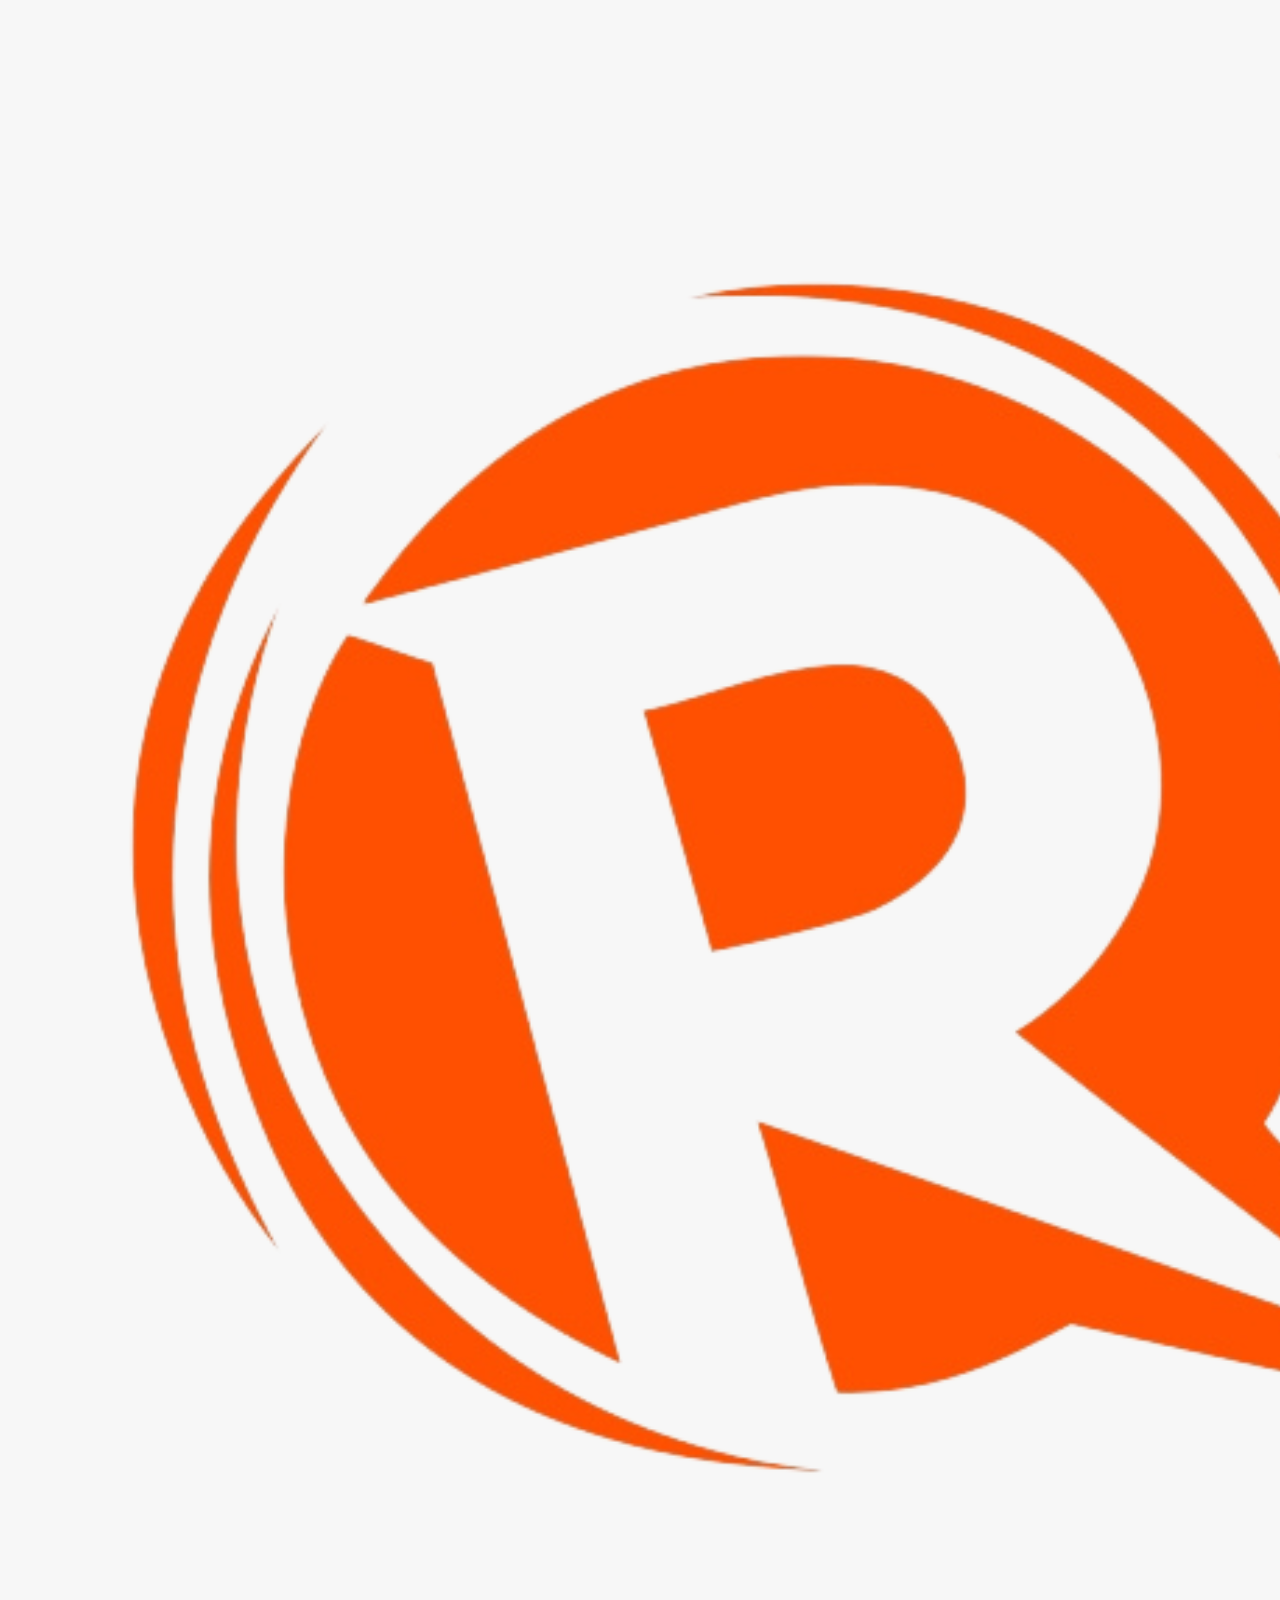
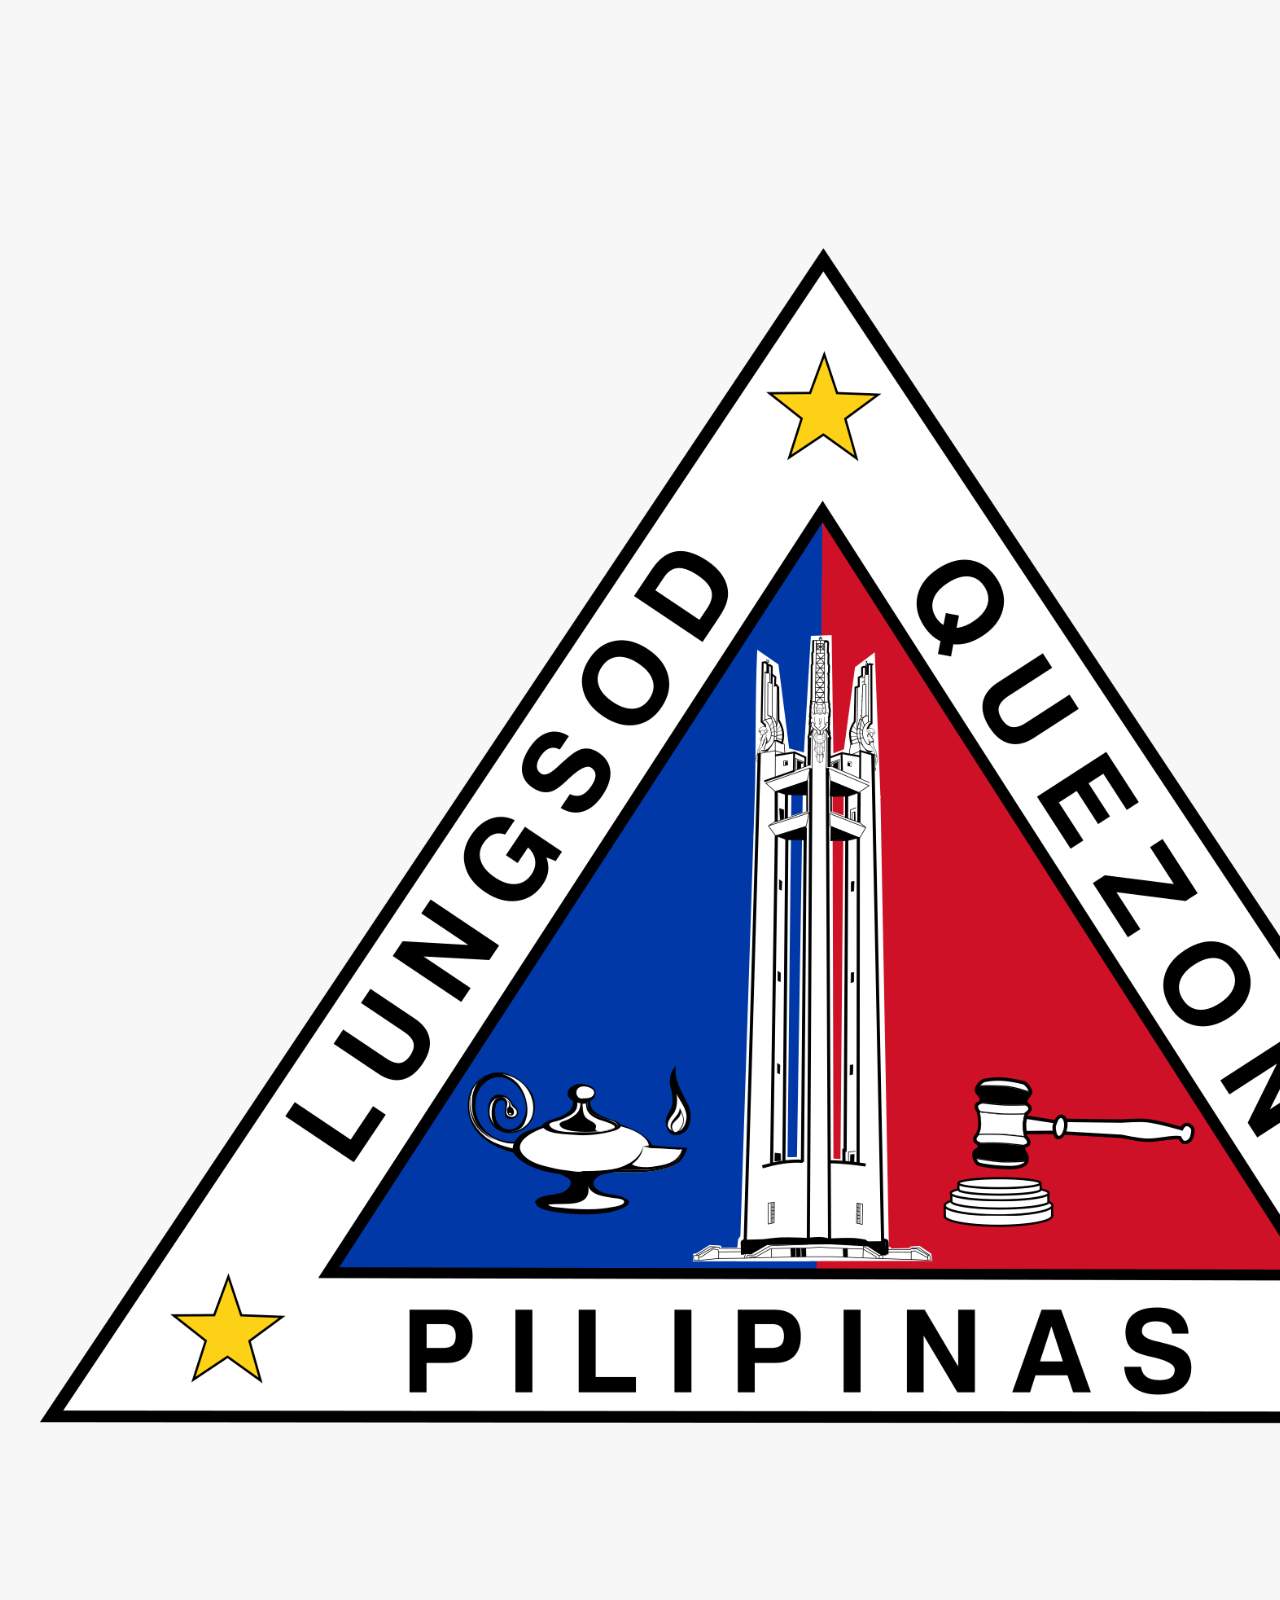
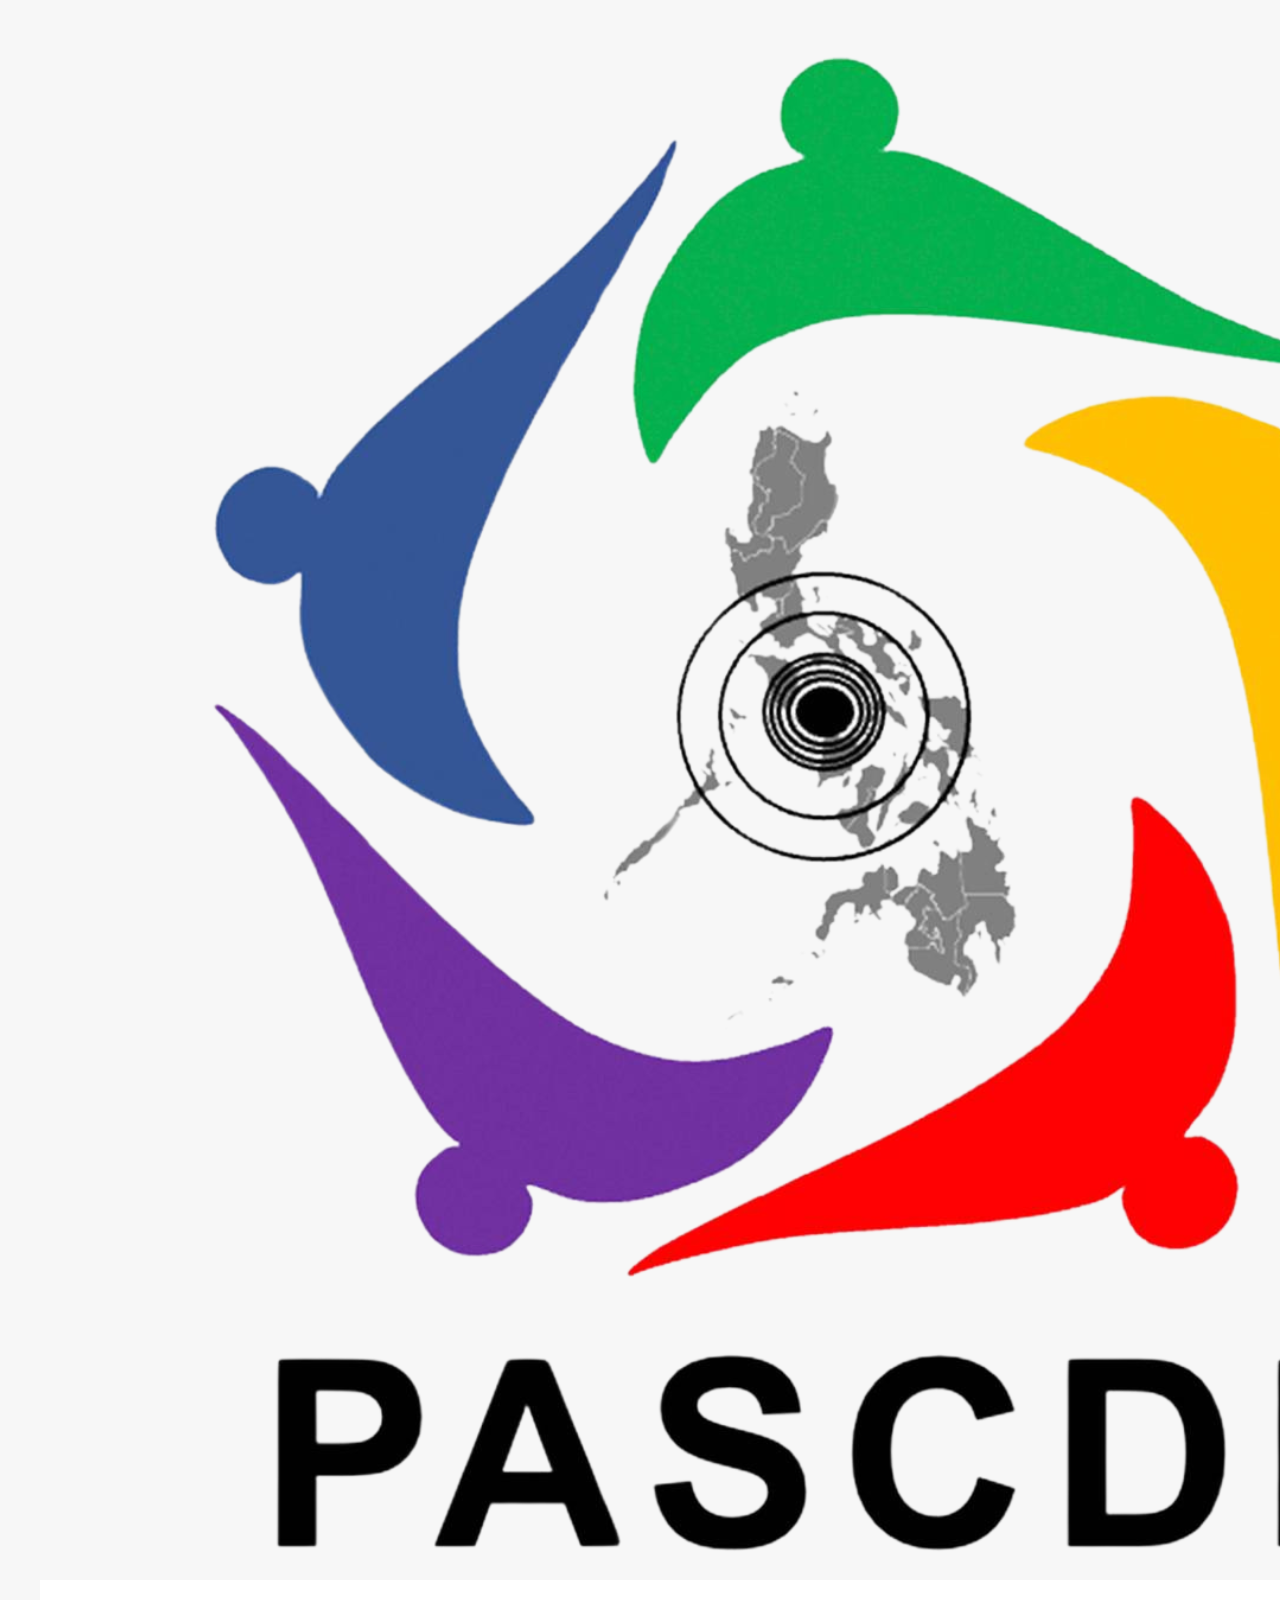
==== commit 4cdff1a3: "new leaderboard image for homepage" ====
--- a/src/index.html
+++ b/src/index.html
@@ -33,22 +33,6 @@
   <!--- #HEADER -->
   <header class="header">
 
-    <div class="header-top">
-      <div class="container">
-
-        <div class="countdown-text">
-          <!-- Exclusive Black Friday ! Offer <span class="span skewBg">10</span> Days -->
-          Hurry, Secure Your Spot! Registration is Now Open!
-        </div>
-
-        <div class="social-wrapper">
-
-          <p class="social-title">Deadline of registration: August 28, 2024</p>
-
-        </div>
-
-      </div>
-    </div>
 
     <div class="header-bottom skewBg" data-header>
       <div class="container">
@@ -213,13 +197,13 @@
 
 
       <!--- #LEADERBOARD -->
-      <section class="section shop" id="leaderboard" aria-label="leaderboard" style="background-image: url('./assets/images/minecraft-idea.png')">
+      <section class="section shop" id="leaderboard" aria-label="leaderboard" style="background-image: url('./assets/images/leaderboard - bg.png')">
         <div class="container" style="text-align: center;">
           <!-- <h2 class="h2 section-title">
             Leader<span class="span">board</span>
           </h2> -->
           <div style="display: inline-block;">
-            <img src="./assets/images/leaderboard-v3.png" loading="lazy" alt="Leaderboard" class="img-leaderboard" style="display: block; margin: 0 auto;">
+            <img src="./assets/images/website - leaderboard.png" loading="lazy" alt="Leaderboard" class="img-leaderboard" style="display: block; margin: 0 auto;">
           </div>
         </div>
       </section>
@@ -244,7 +228,7 @@
 
             <div class="slide"><img src="assets/images/logo/Rappler-Logo.png"></div>           <!--- Rappler -->
             <div class="slide"><img src="assets/images/logo/QC-Logo.png"></div>                <!--- QC DRRMO -->
-            <div class="slide"><img src="assets/images/logo/Deped-Logo.png"></div>             <!--- DepEd -->
+<!--             <div class="slide"><img src="assets/images/logo/Deped-Logo.png"></div> -->
 
             <div class="slide"><img src="assets/images/logo/PASCDR-Logo.png"></div>            <!--- PASCDR -->
             <div class="slide"><img src="assets/images/logo/NISMED-Logo.jpg"></div>            <!--- NISMED -->
@@ -268,15 +252,8 @@
         <div class="container">
           <div class="newsletter-card">
             <h2 class="h2">
-              Registration Is Now <span class="span">Open</span>
+              Registration Is Now <span class="span">Closed</span>
             </h2>
-
-            <a href="./register.html">
-              <button type="submit" class="btn newsletter-btn skewBg">
-                <span class="span">Register</span>
-                <ion-icon name="paper-plane" aria-hidden="true"></ion-icon>
-              </button>
-            </a>
 
           </div>
 
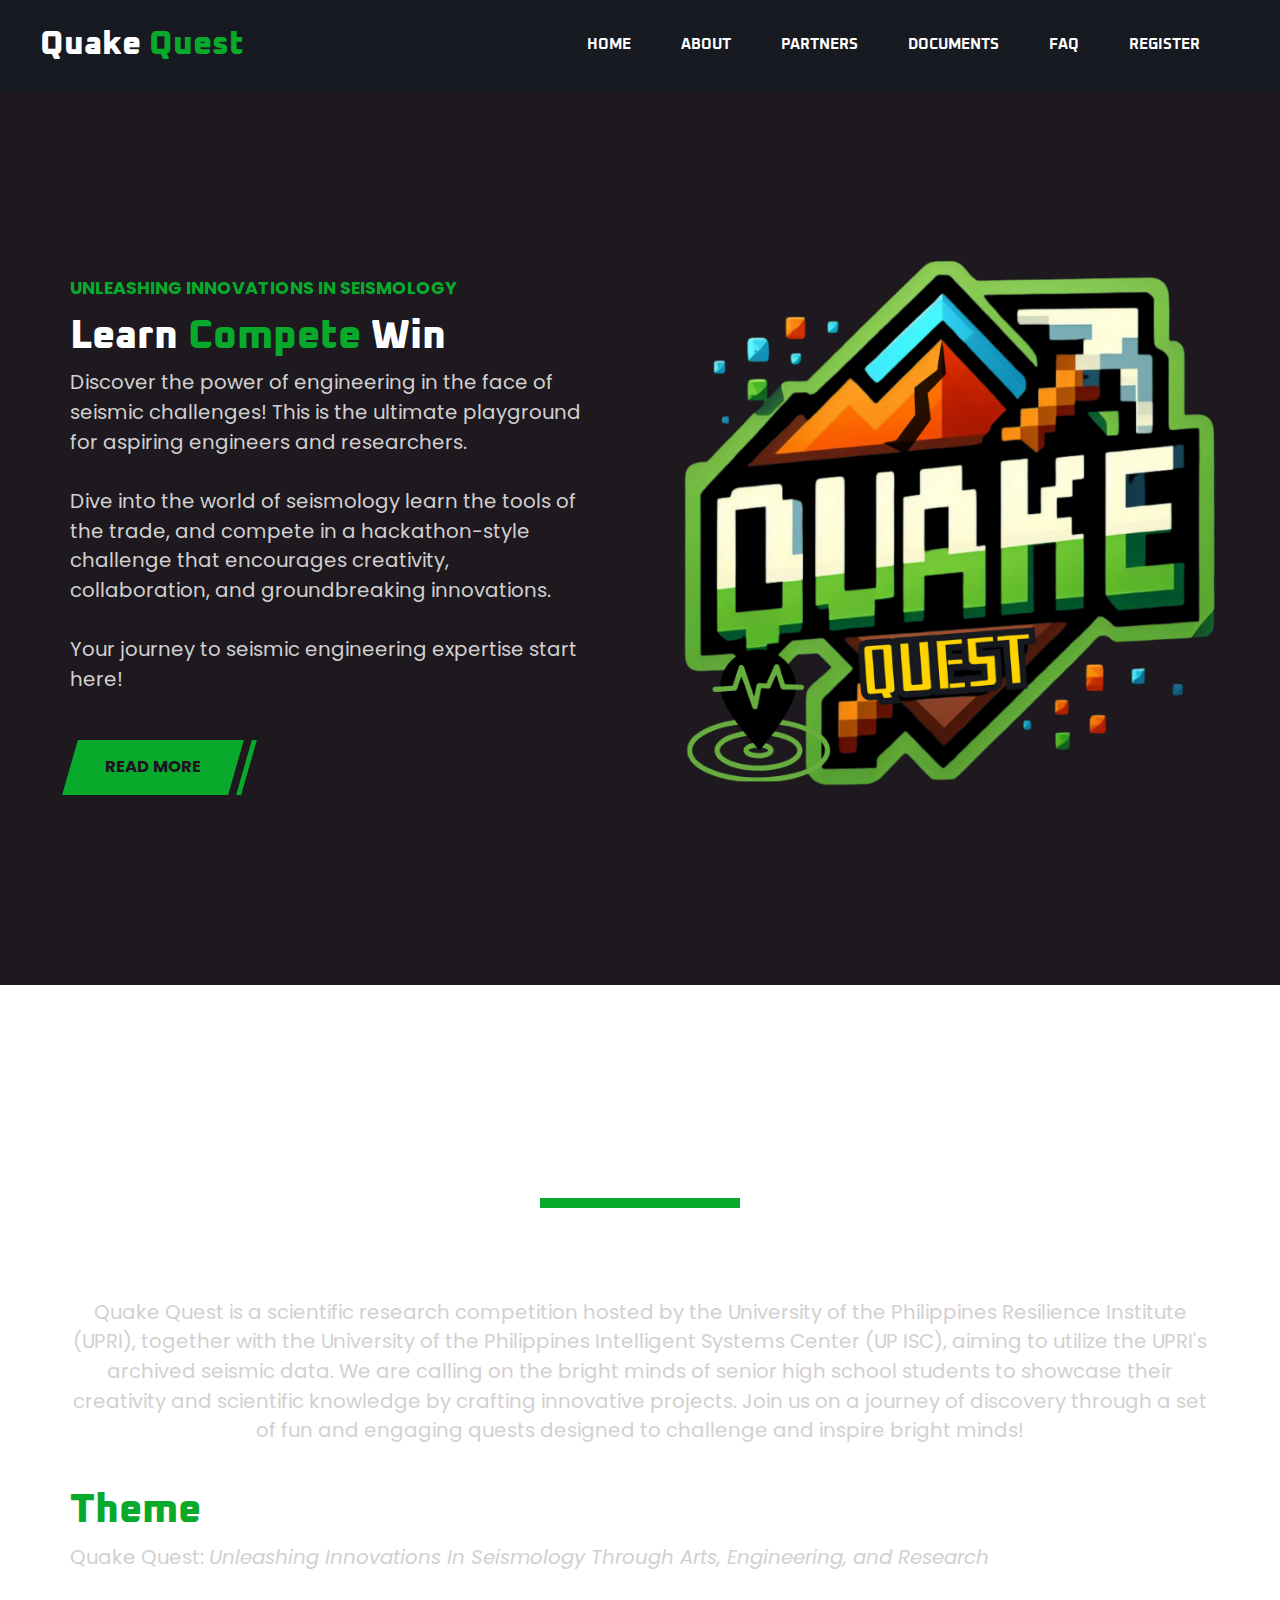
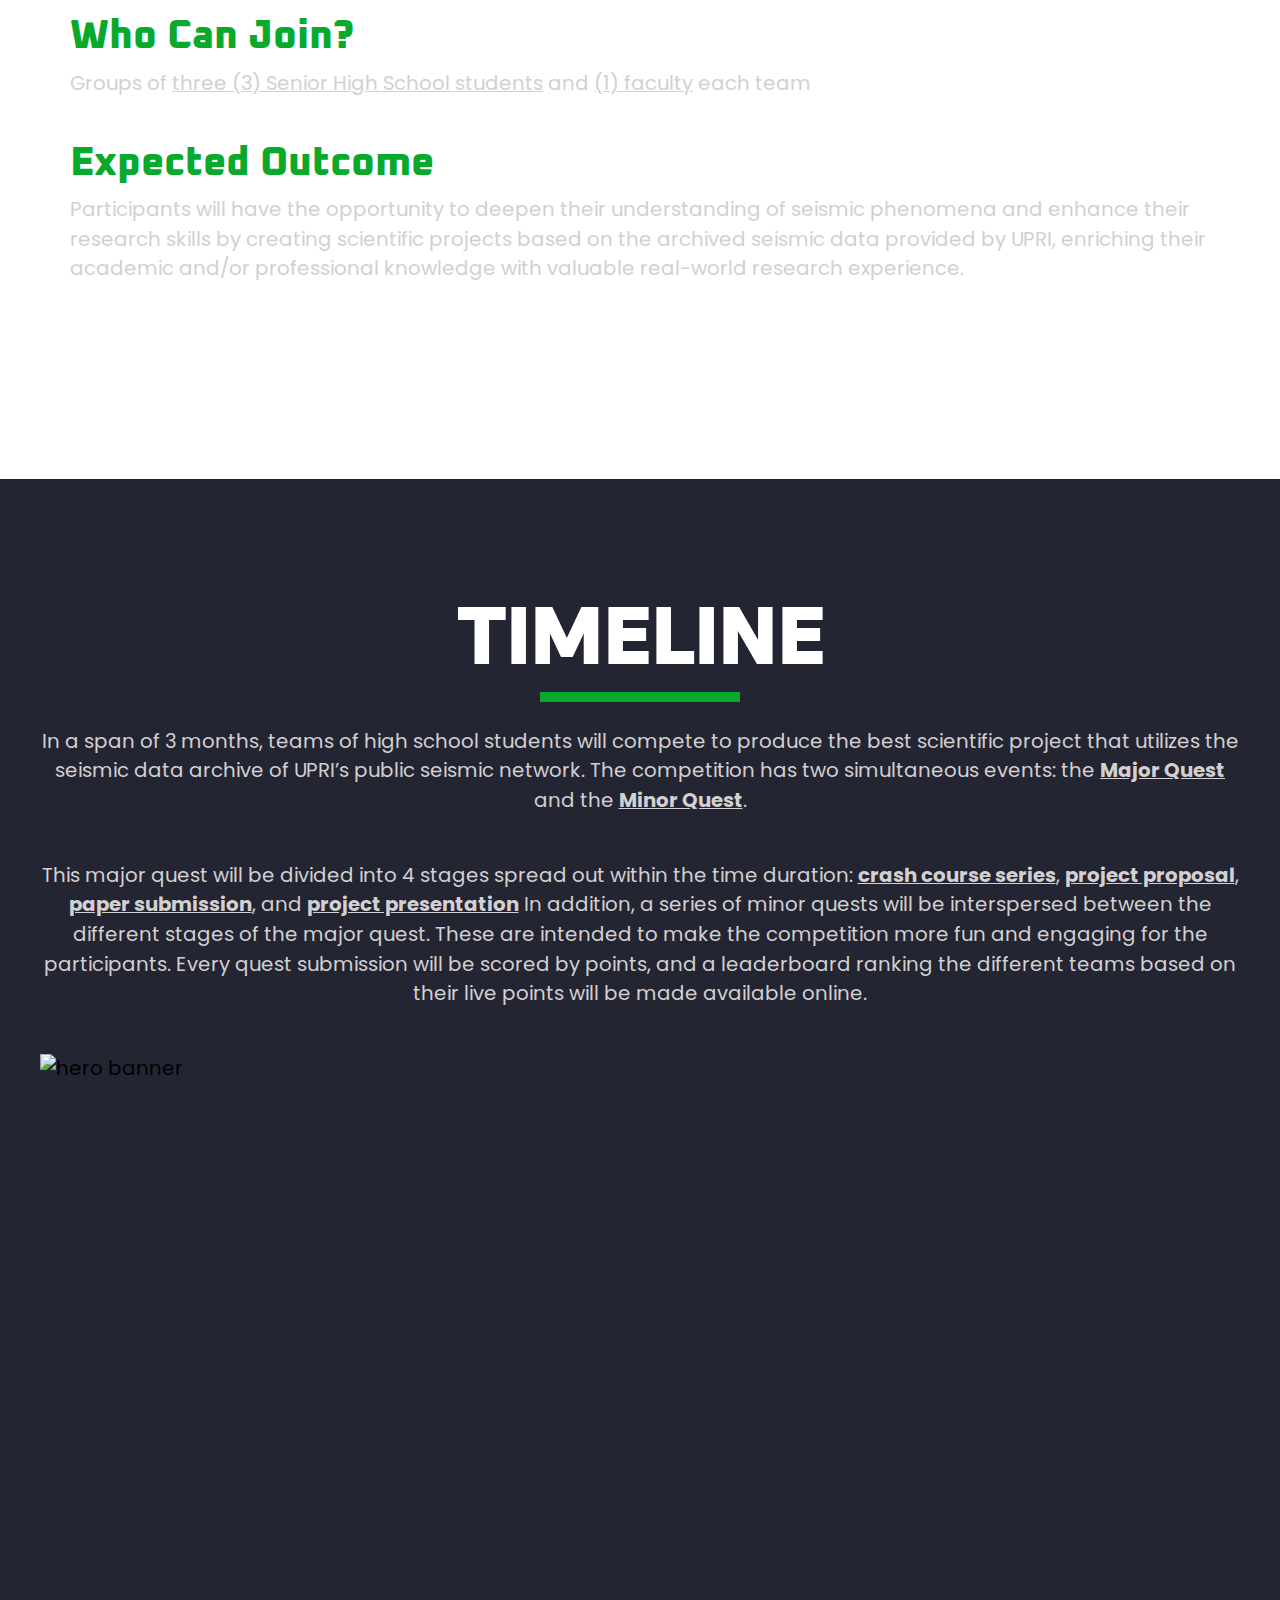
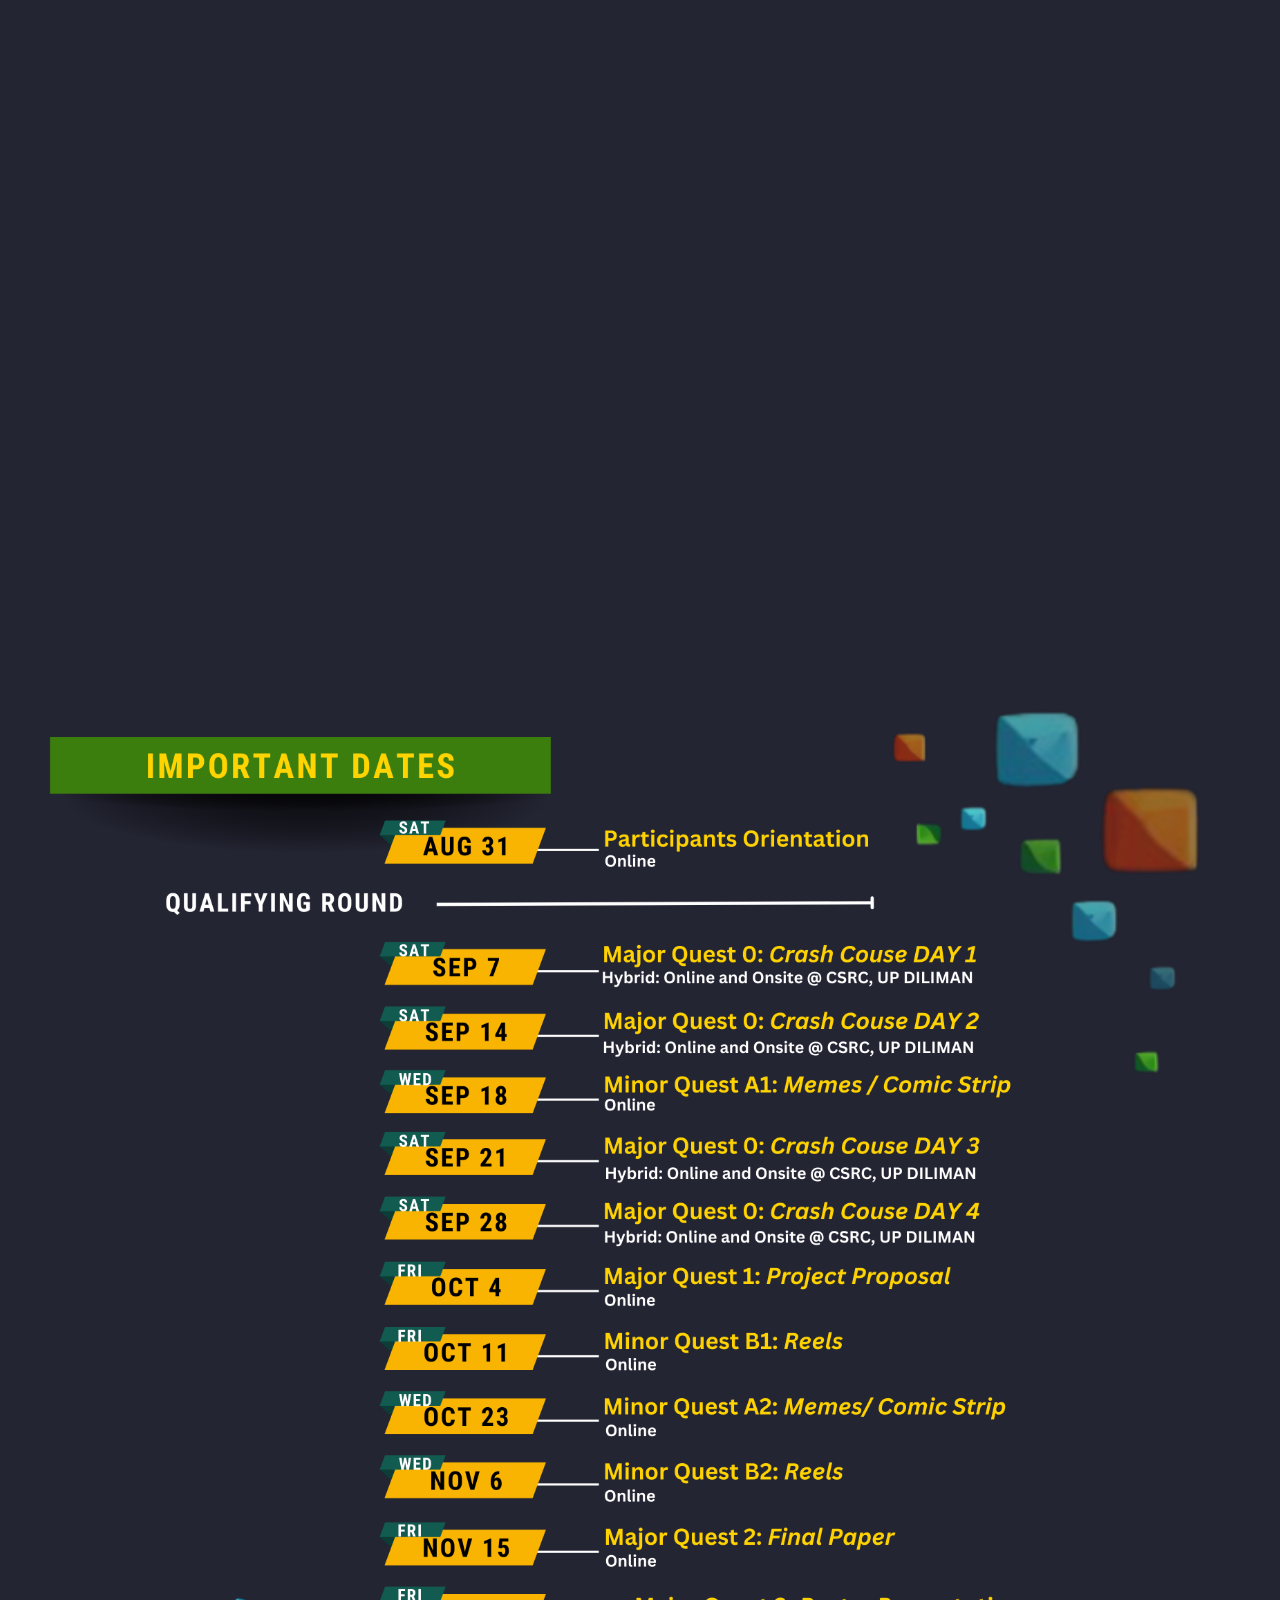
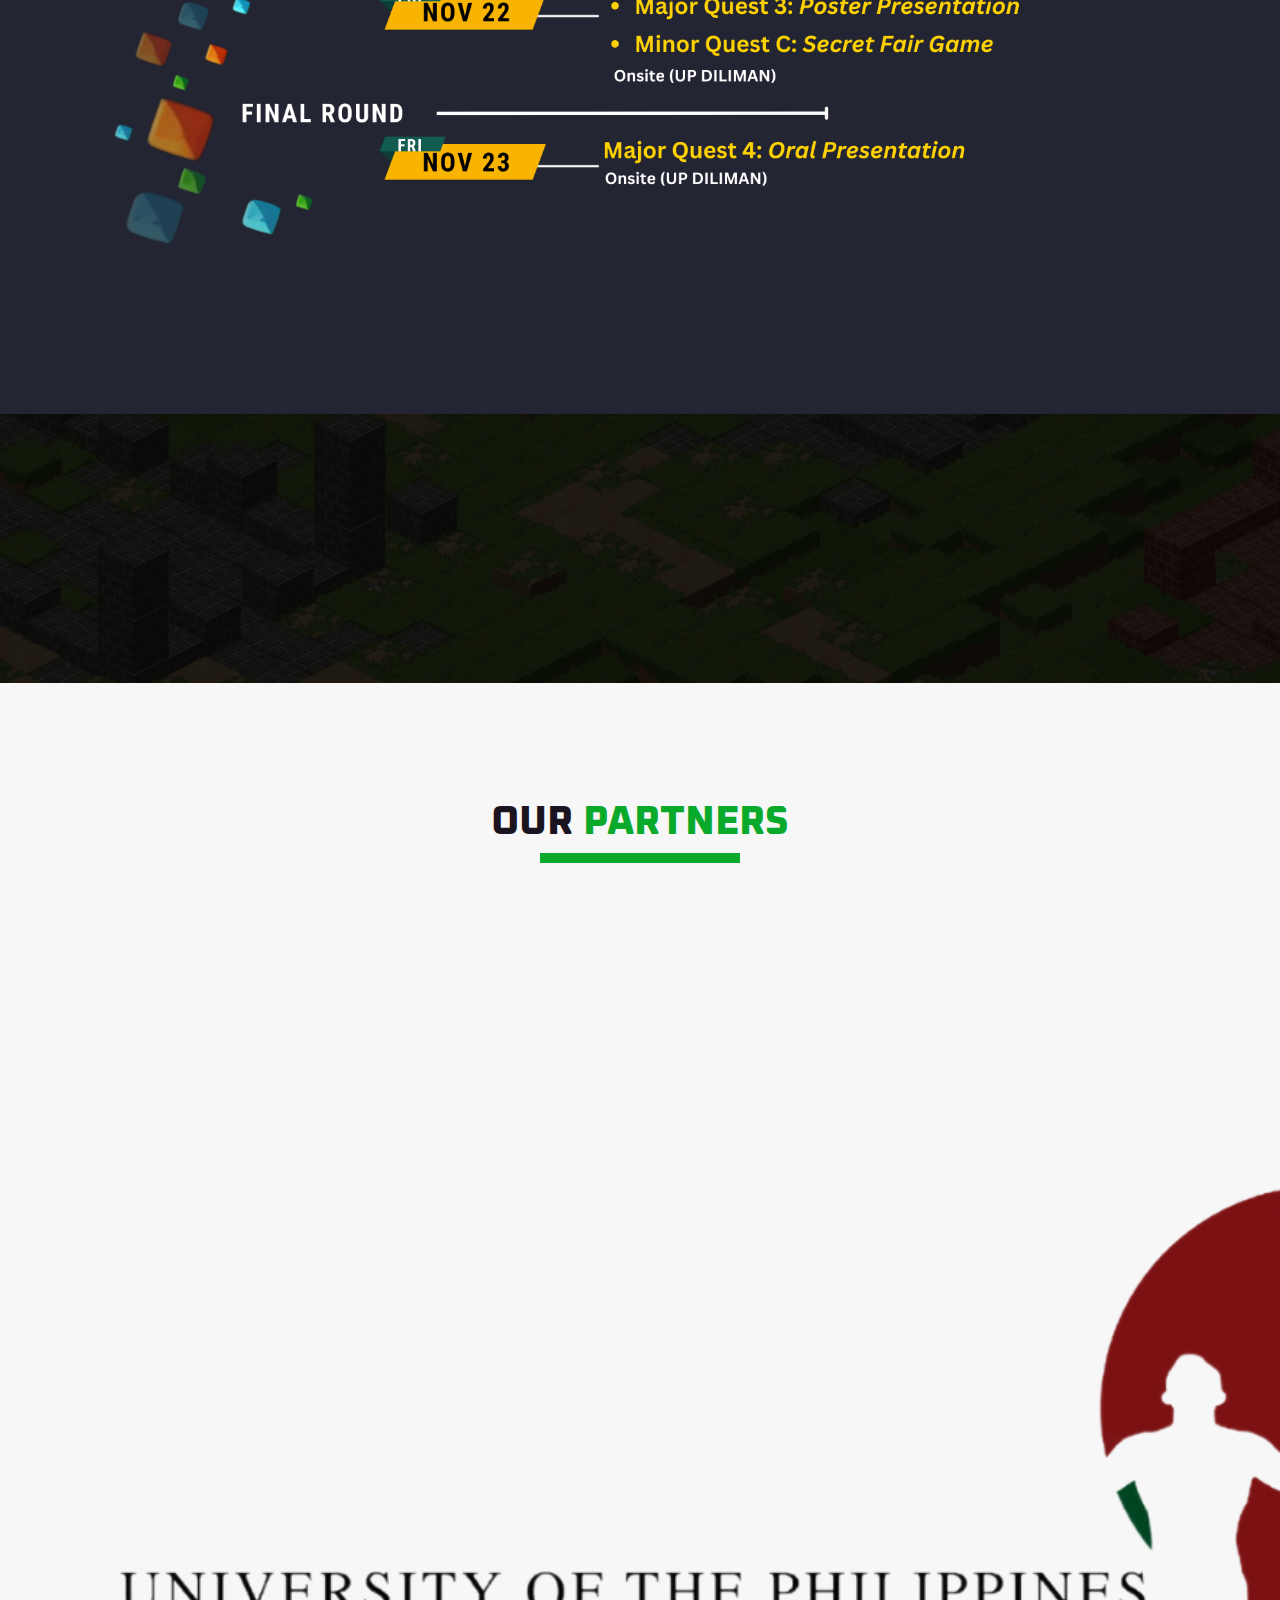
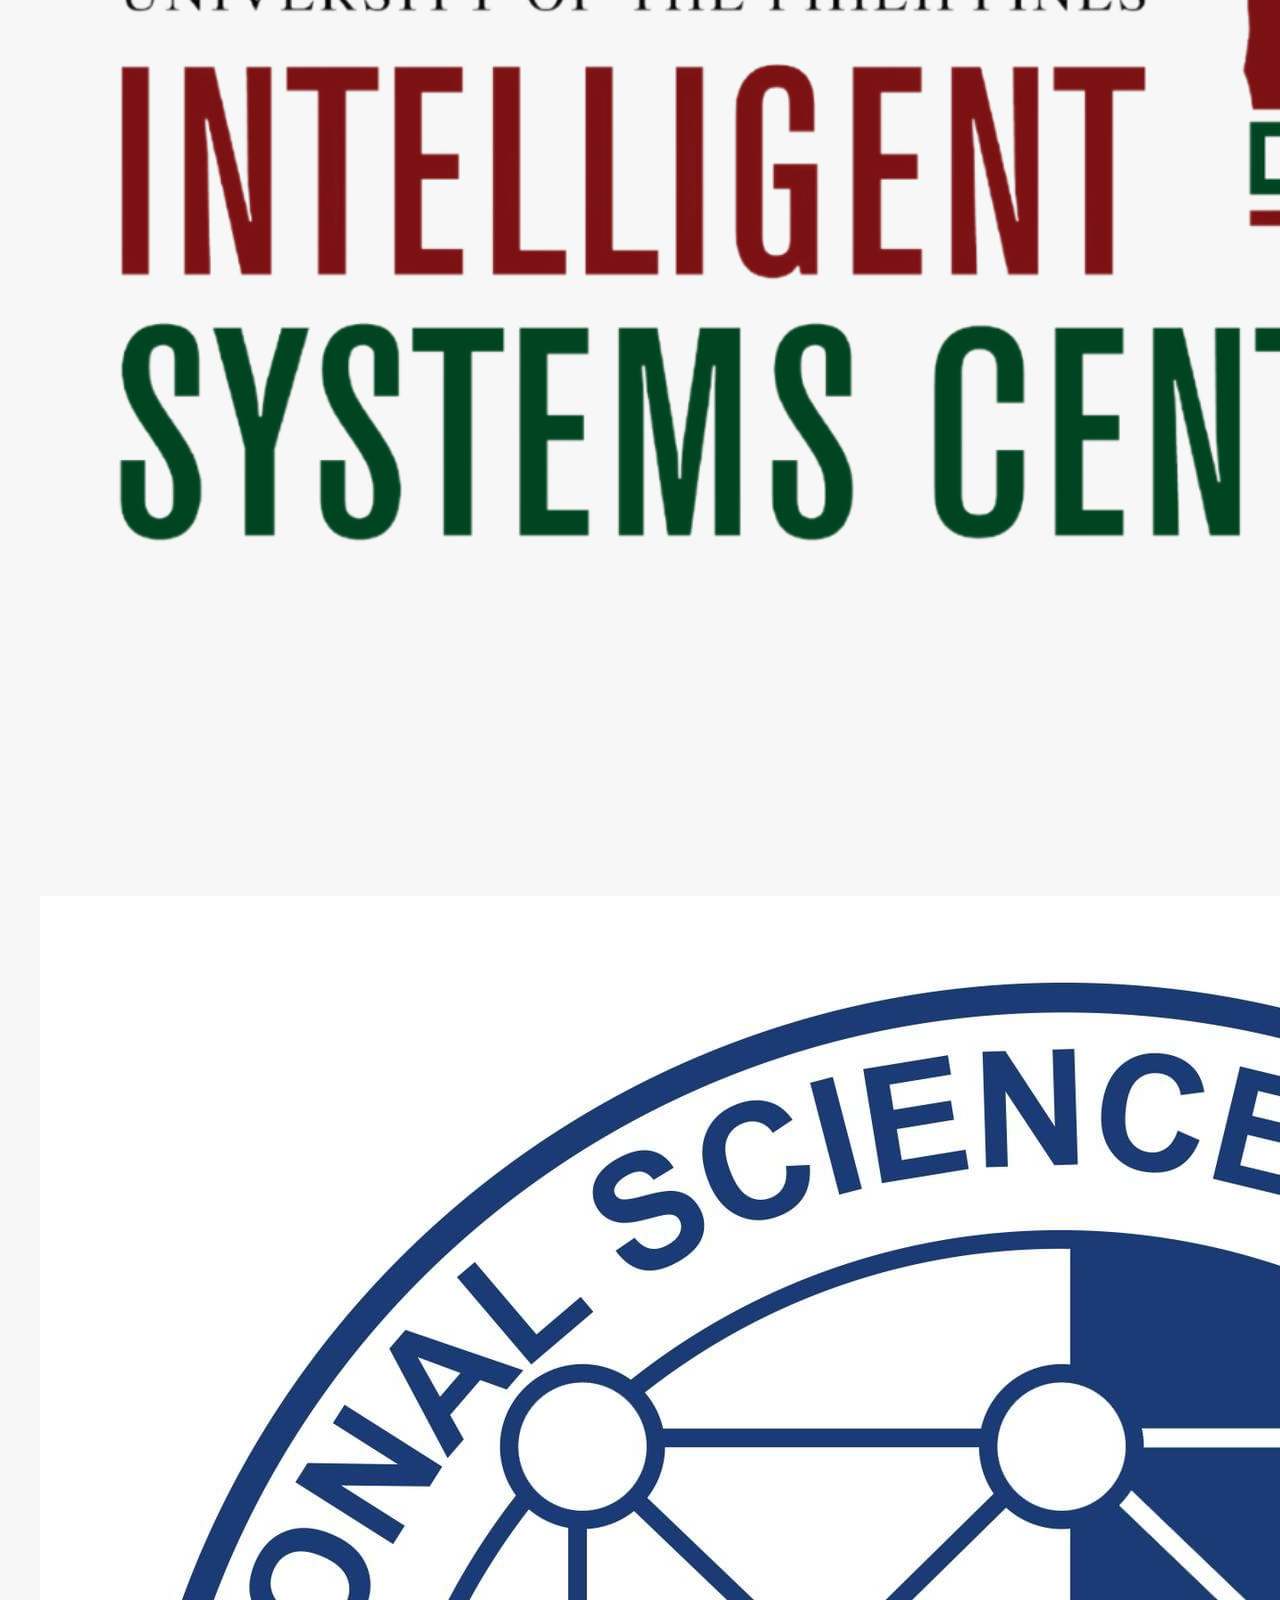
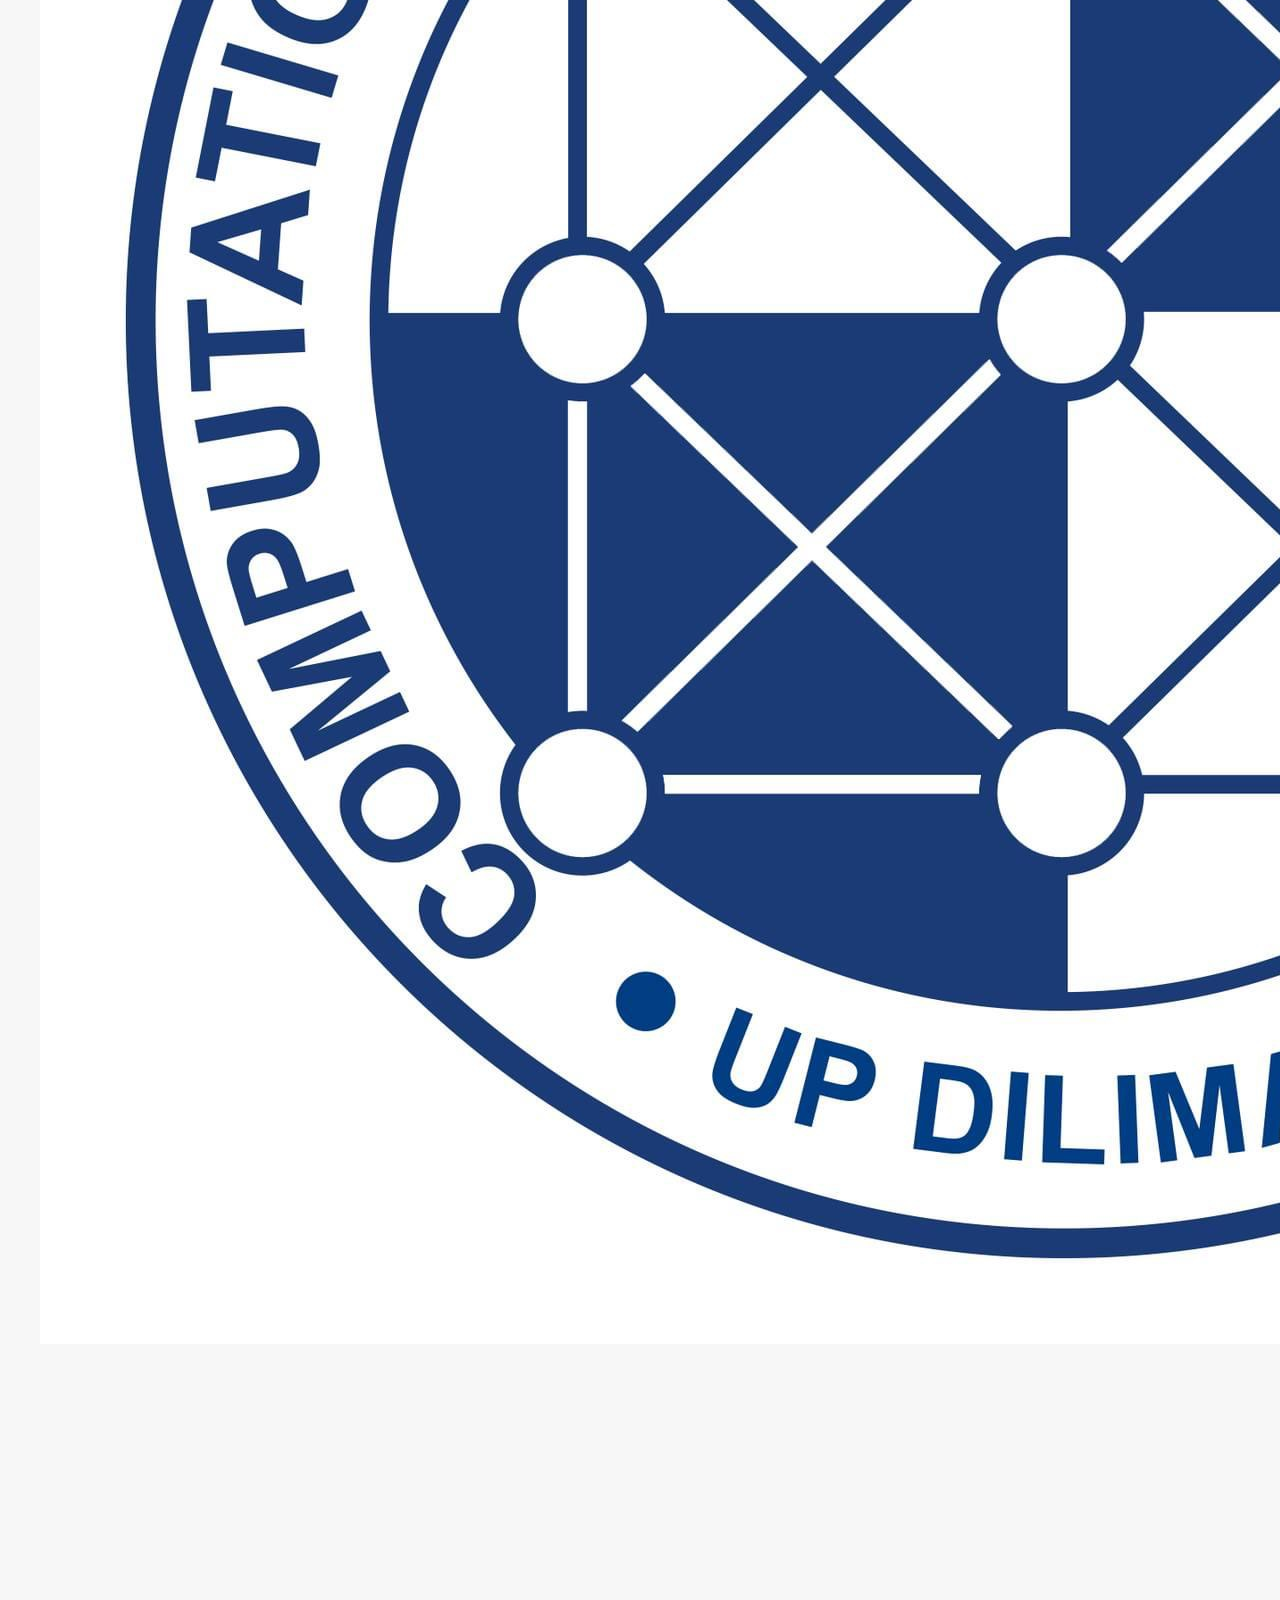
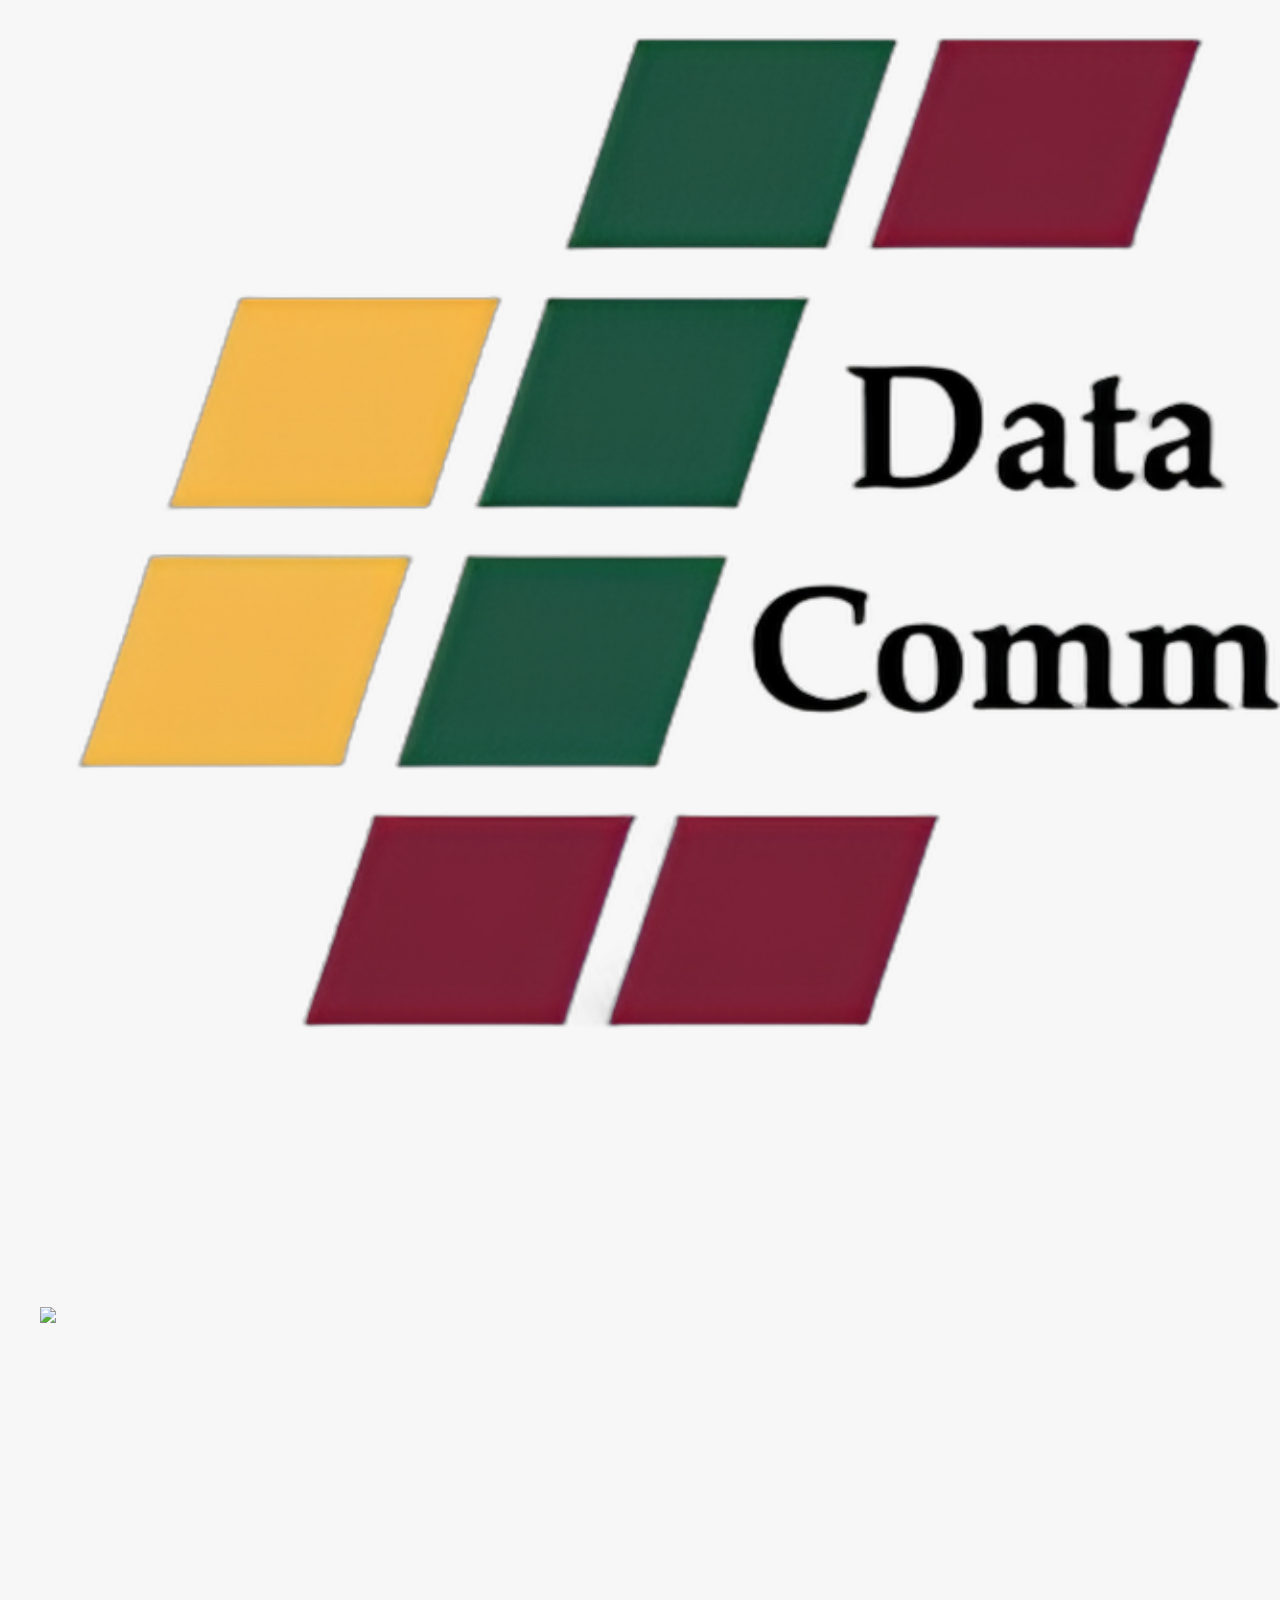
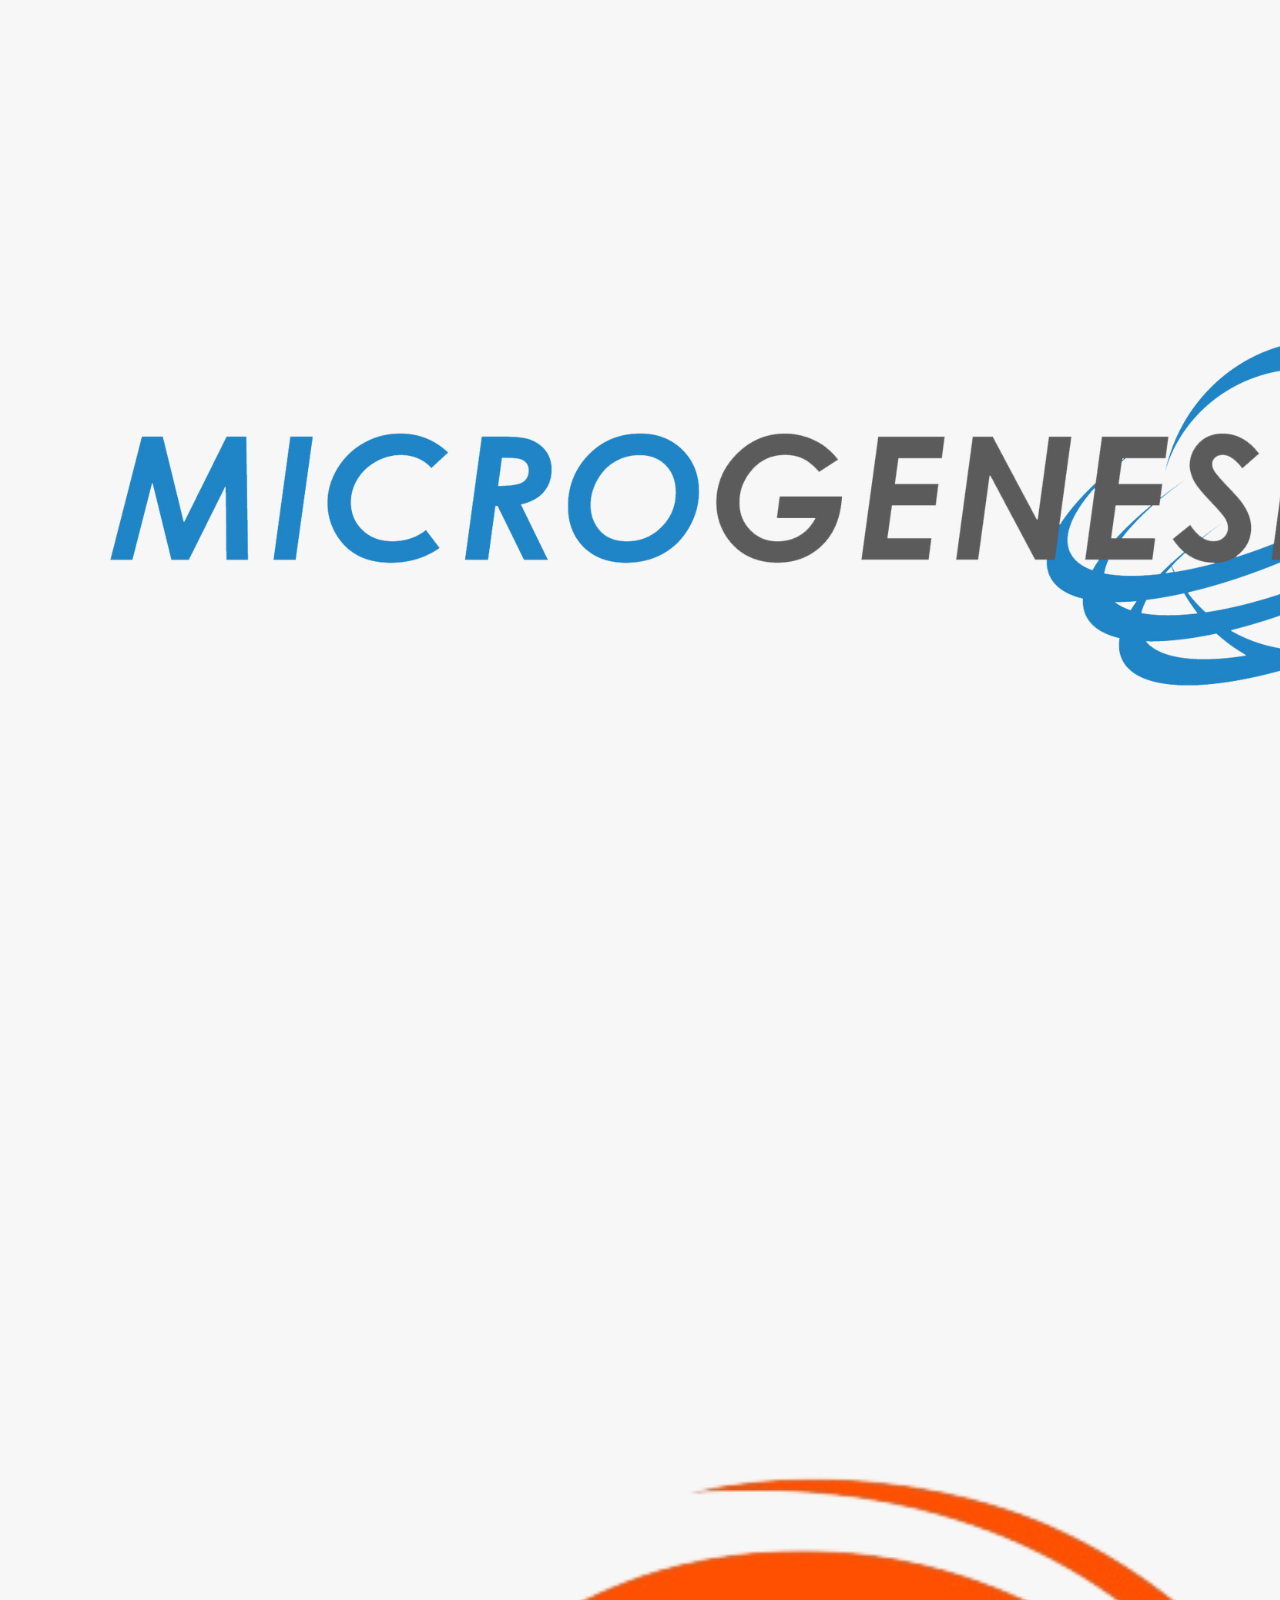
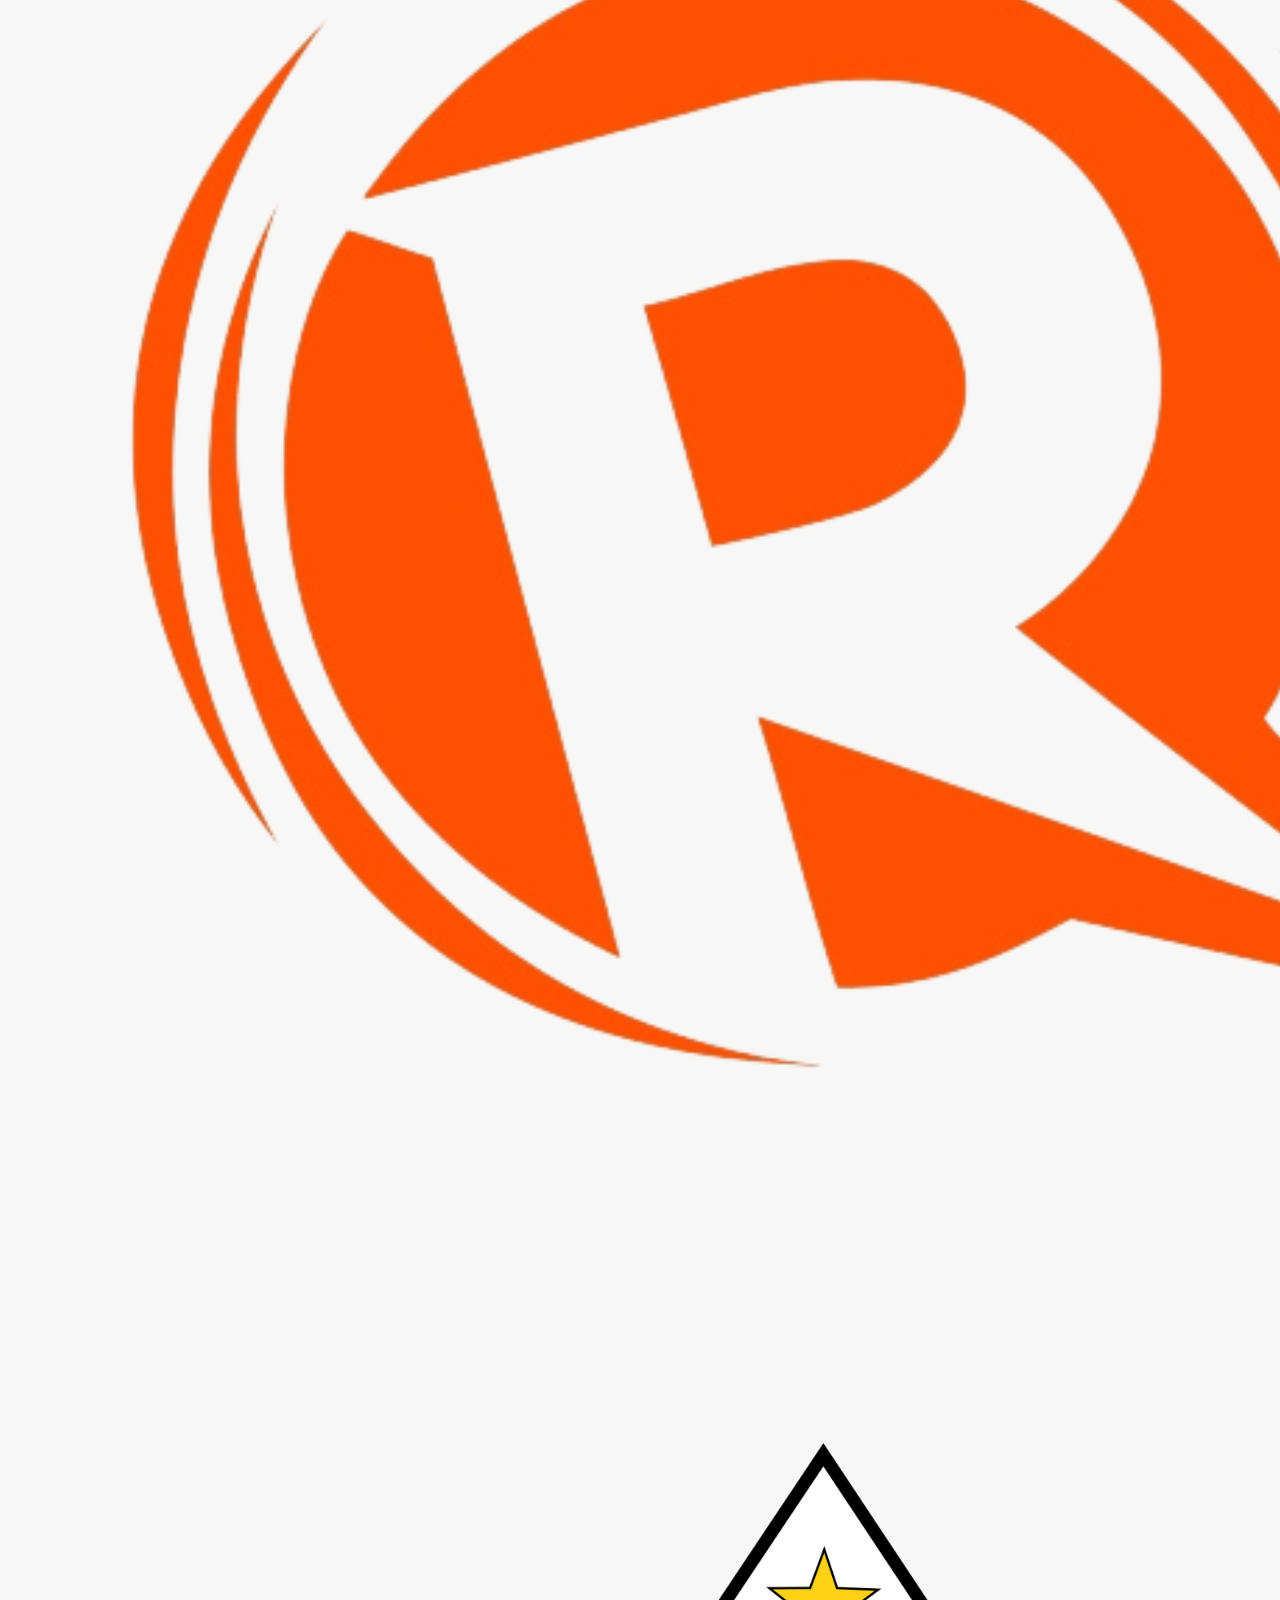
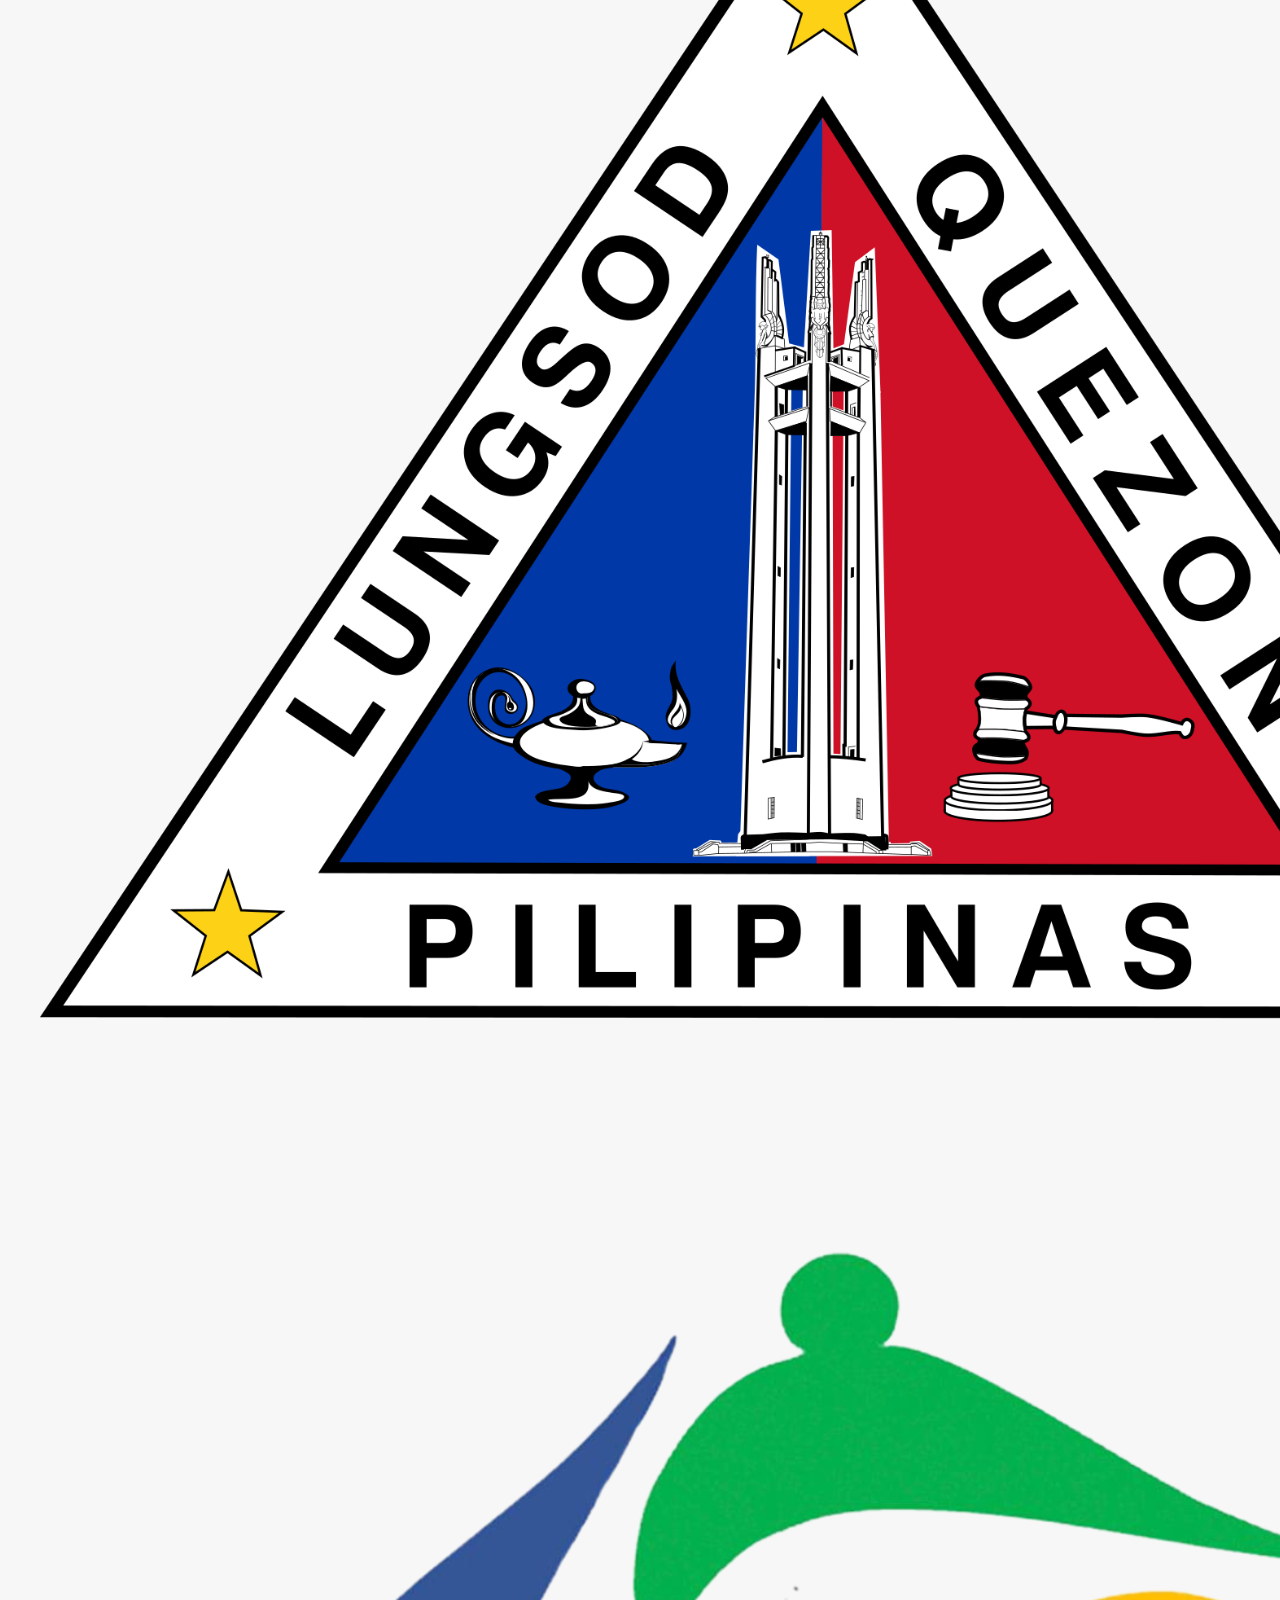
==== commit 042fb43b: "chore: add important dates to index page" ====
--- a/src/index.html
+++ b/src/index.html
@@ -191,19 +191,20 @@
           </center>
           <img src="./assets/images/qq-timeline.png" width="500" height="500" alt="hero banner" class="w-100">
           <p class="hero-text"></p>
+          <img src="./assets/images/important-dates-2024.png" width="500" height="500" alt="hero banner" class="w-100">
         </div>
       </section>
 
 
 
       <!--- #LEADERBOARD -->
-      <section class="section shop" id="leaderboard" aria-label="leaderboard" style="background-image: url('./assets/images/leaderboard - bg.png')">
+      <section class="section shop" id="leaderboard" aria-label="leaderboard" style="background-image: url('./assets/images/minecraft-idea.png')">
         <div class="container" style="text-align: center;">
           <!-- <h2 class="h2 section-title">
             Leader<span class="span">board</span>
           </h2> -->
           <div style="display: inline-block;">
-            <img src="./assets/images/website - leaderboard.png" loading="lazy" alt="Leaderboard" class="img-leaderboard" style="display: block; margin: 0 auto;">
+            <img src="./assets/images/leaderboard-v3.png" loading="lazy" alt="Leaderboard" class="img-leaderboard" style="display: block; margin: 0 auto;">
           </div>
         </div>
       </section>
--- a/src/style.css
+++ b/src/style.css
@@ -283,8 +283,8 @@
 }
 
 .img-leaderboard{
-  width: 50%;
-  height: 50%;
+  width: 100%;
+  height: 100%;
   object-fit: cover;
 }
 
@@ -1865,4 +1865,4 @@
   border: 1px solid black;
   border-collapse: collapse;
   padding: 10px;
-}+}
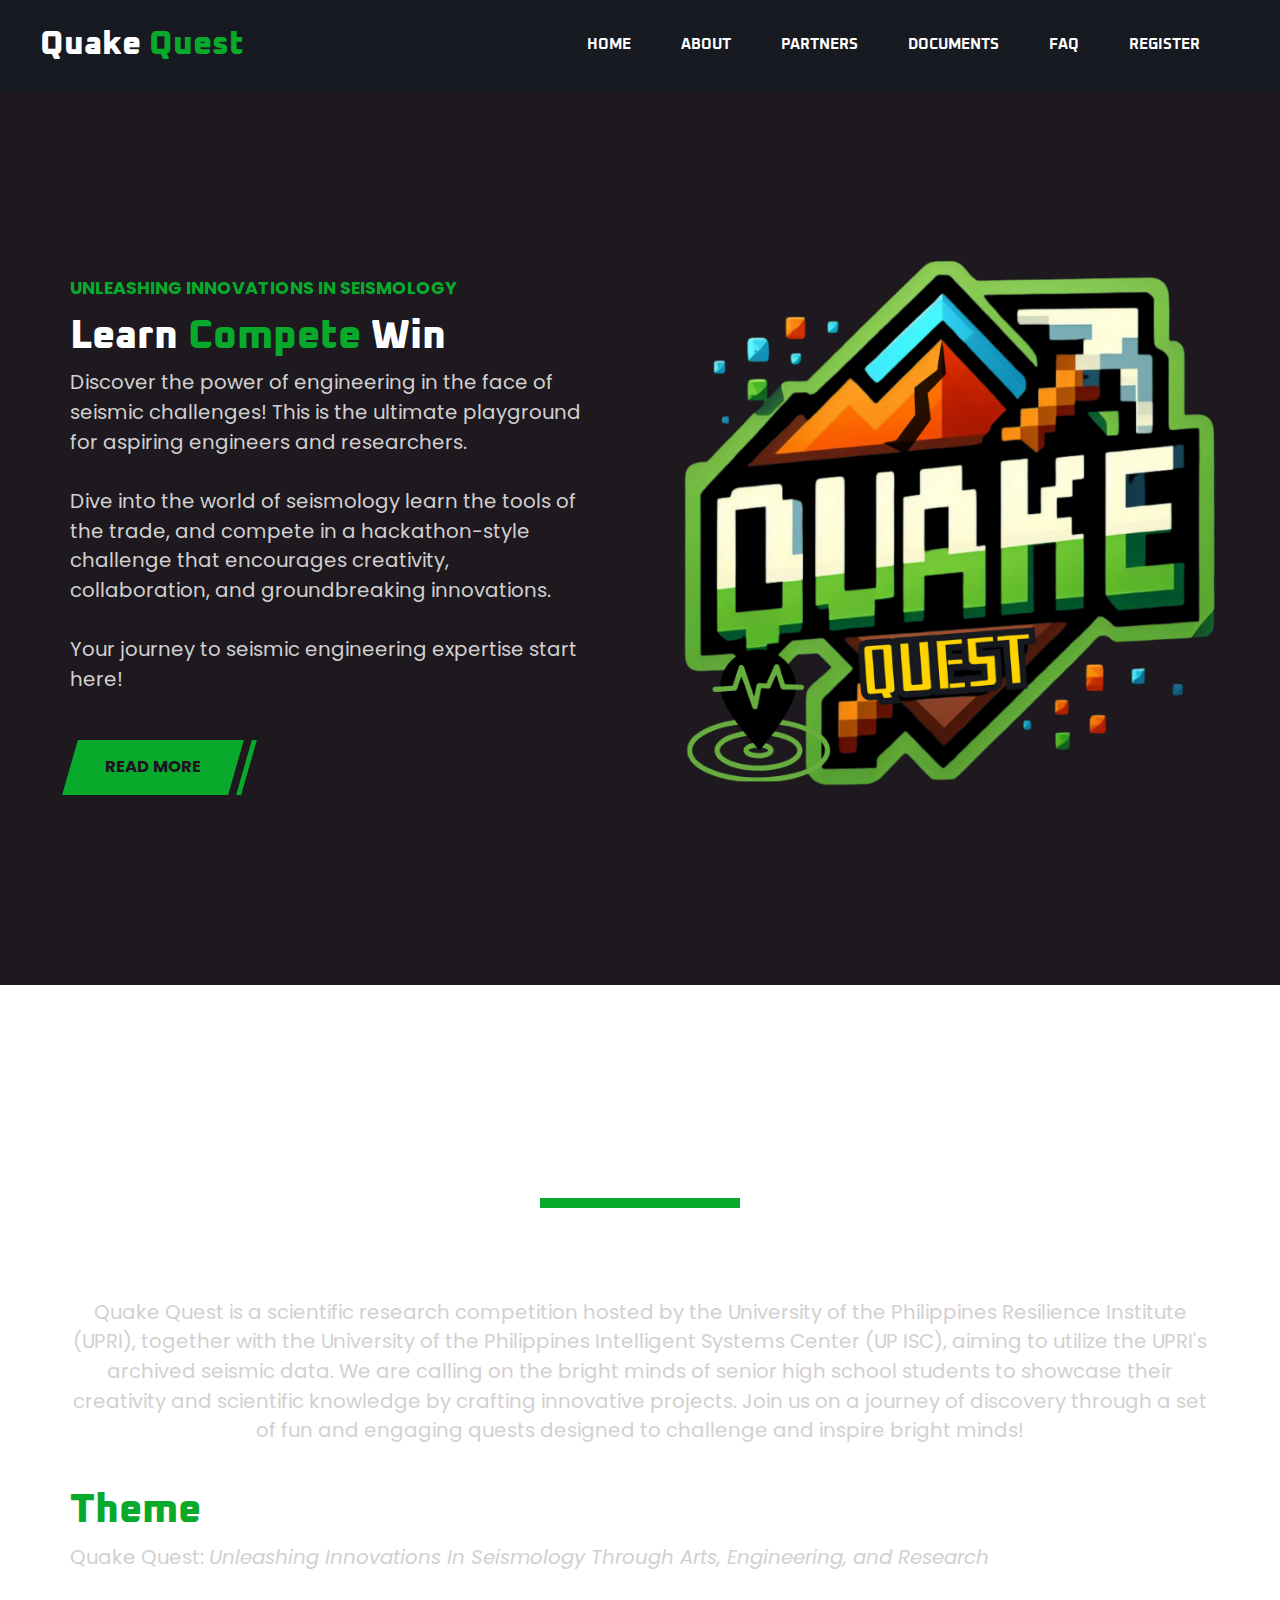
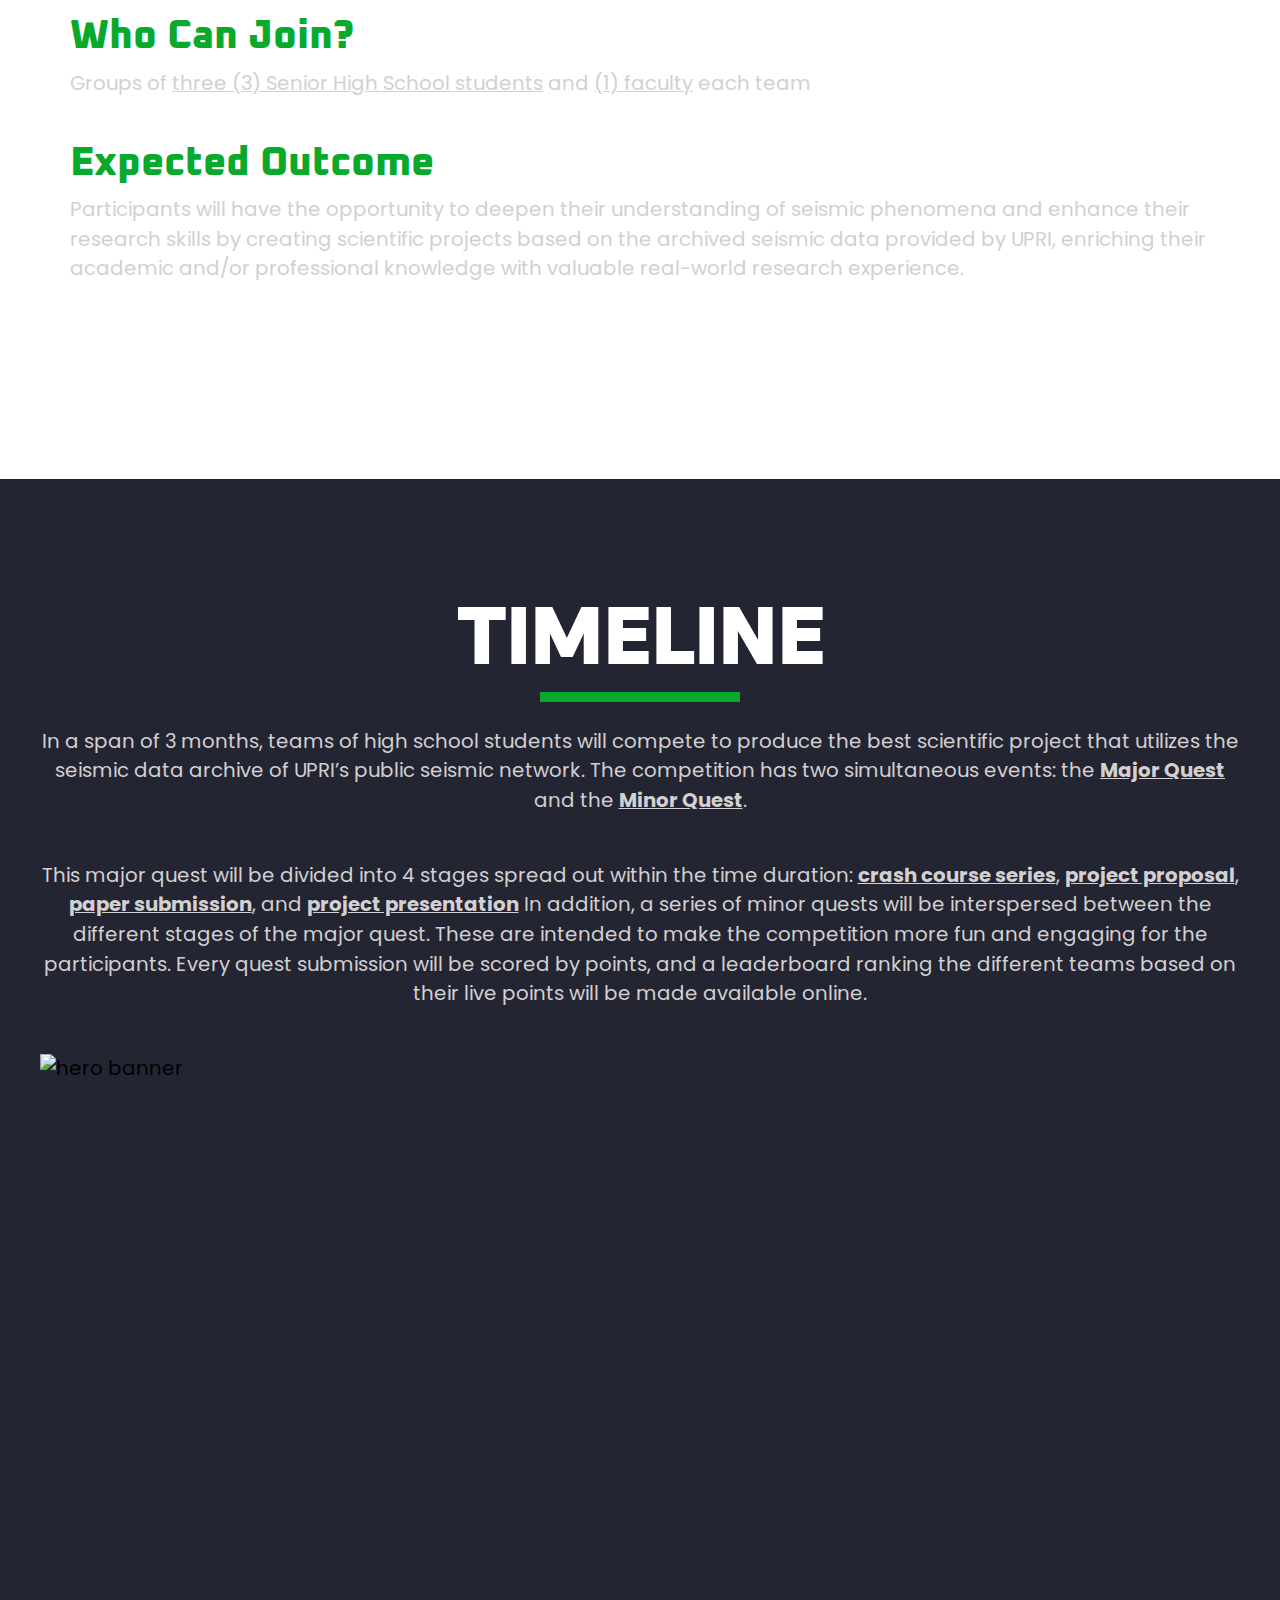
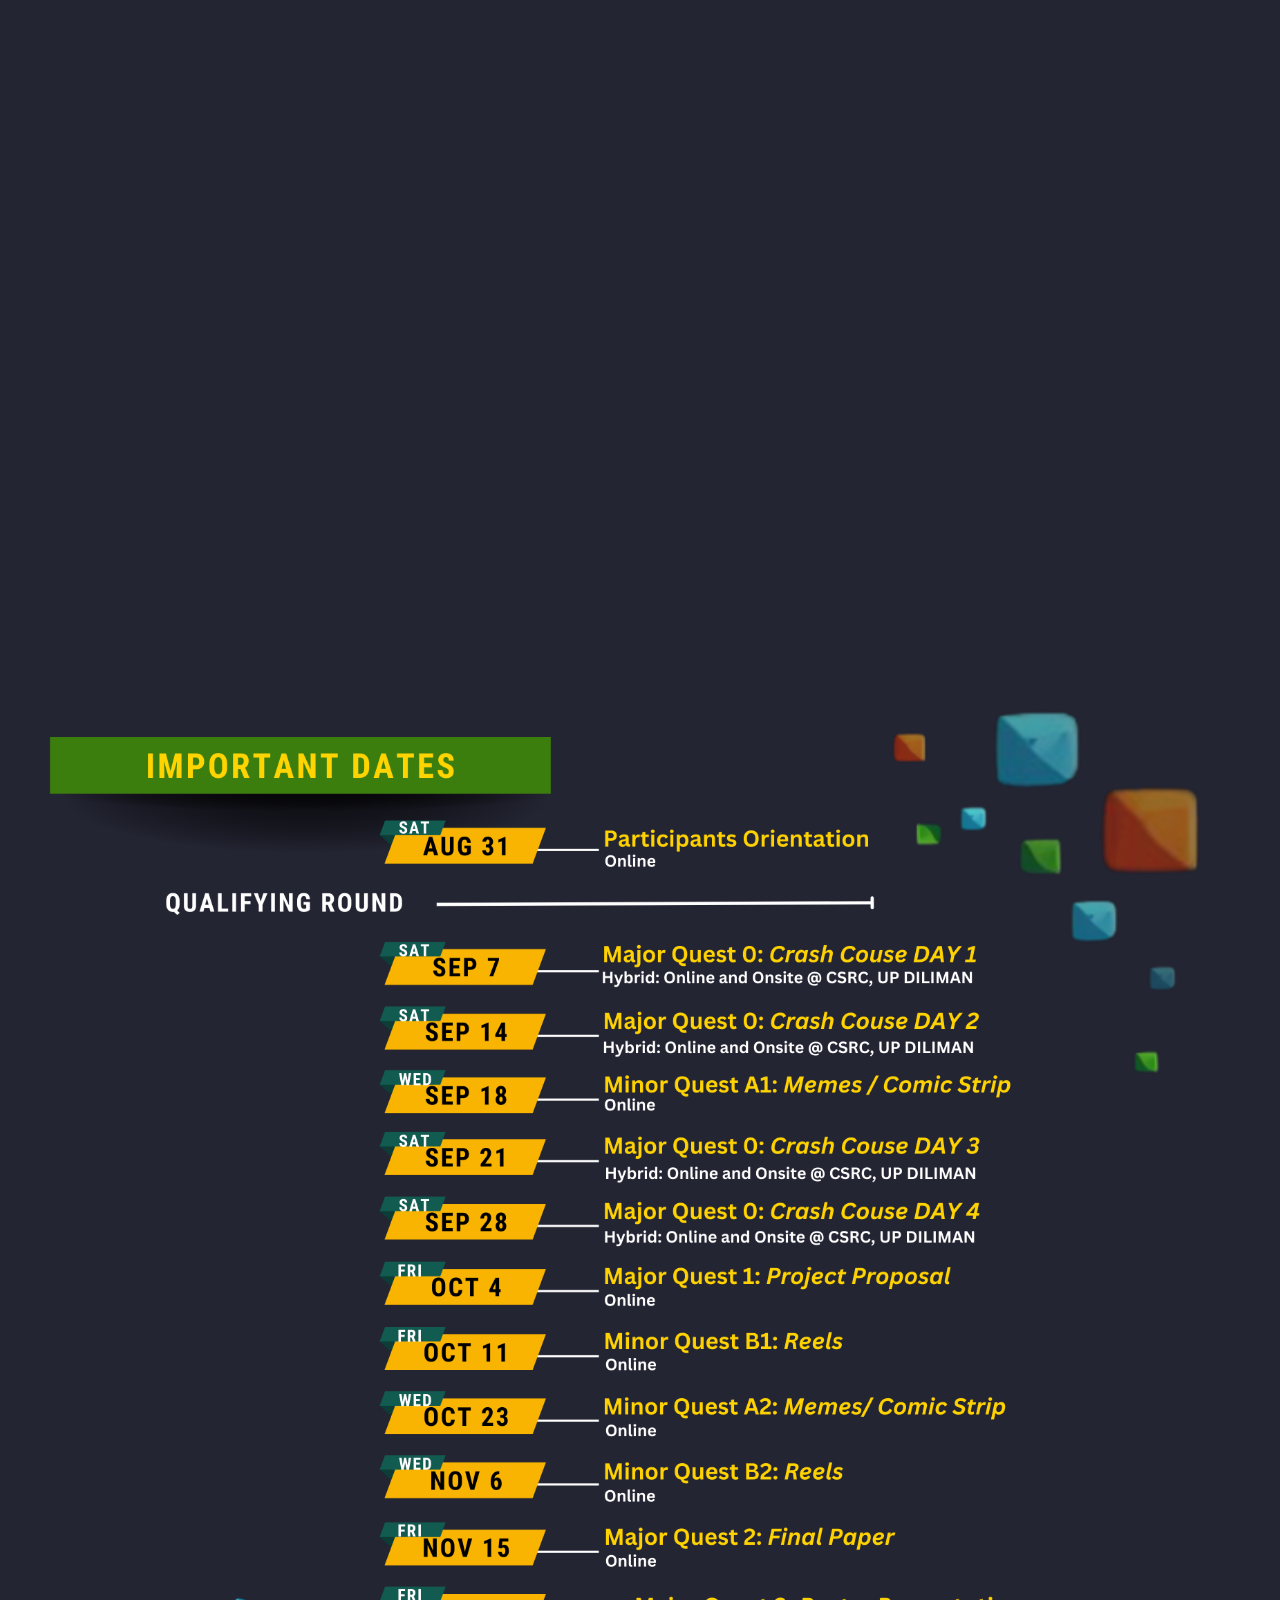
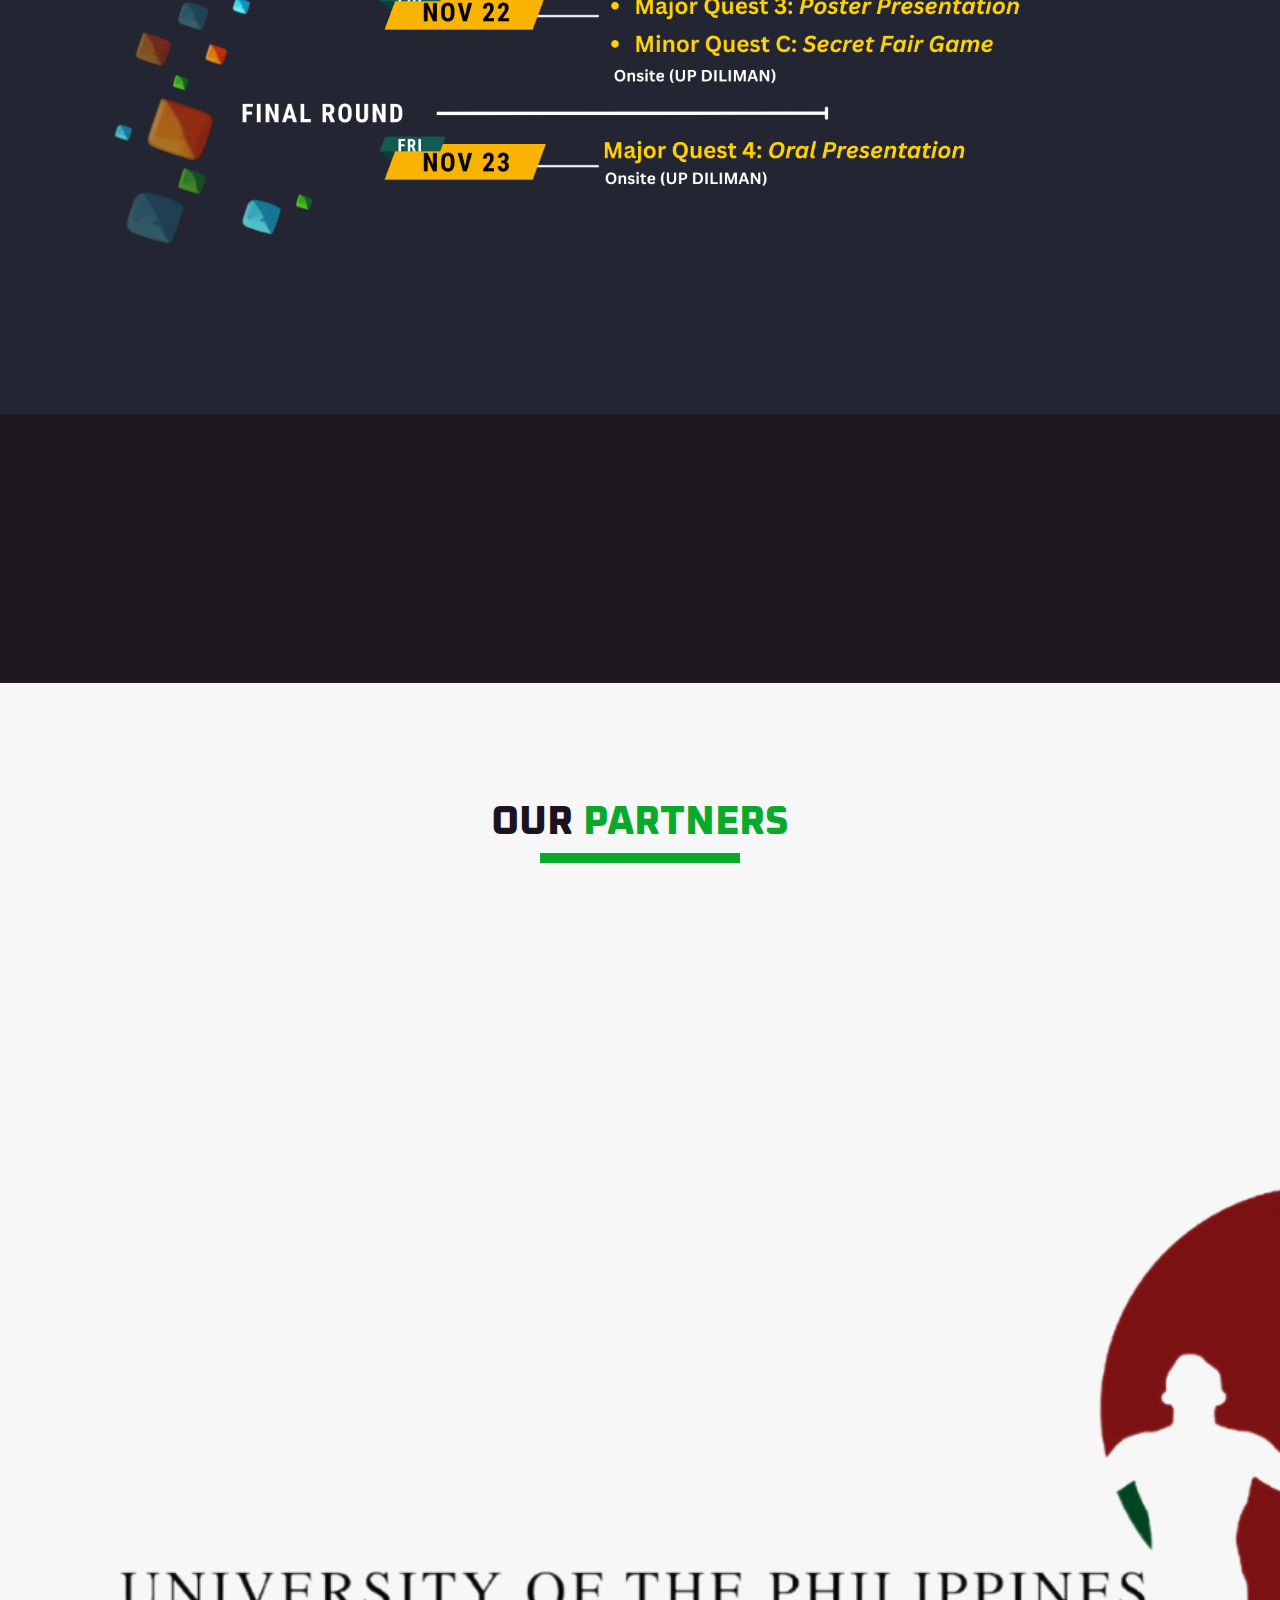
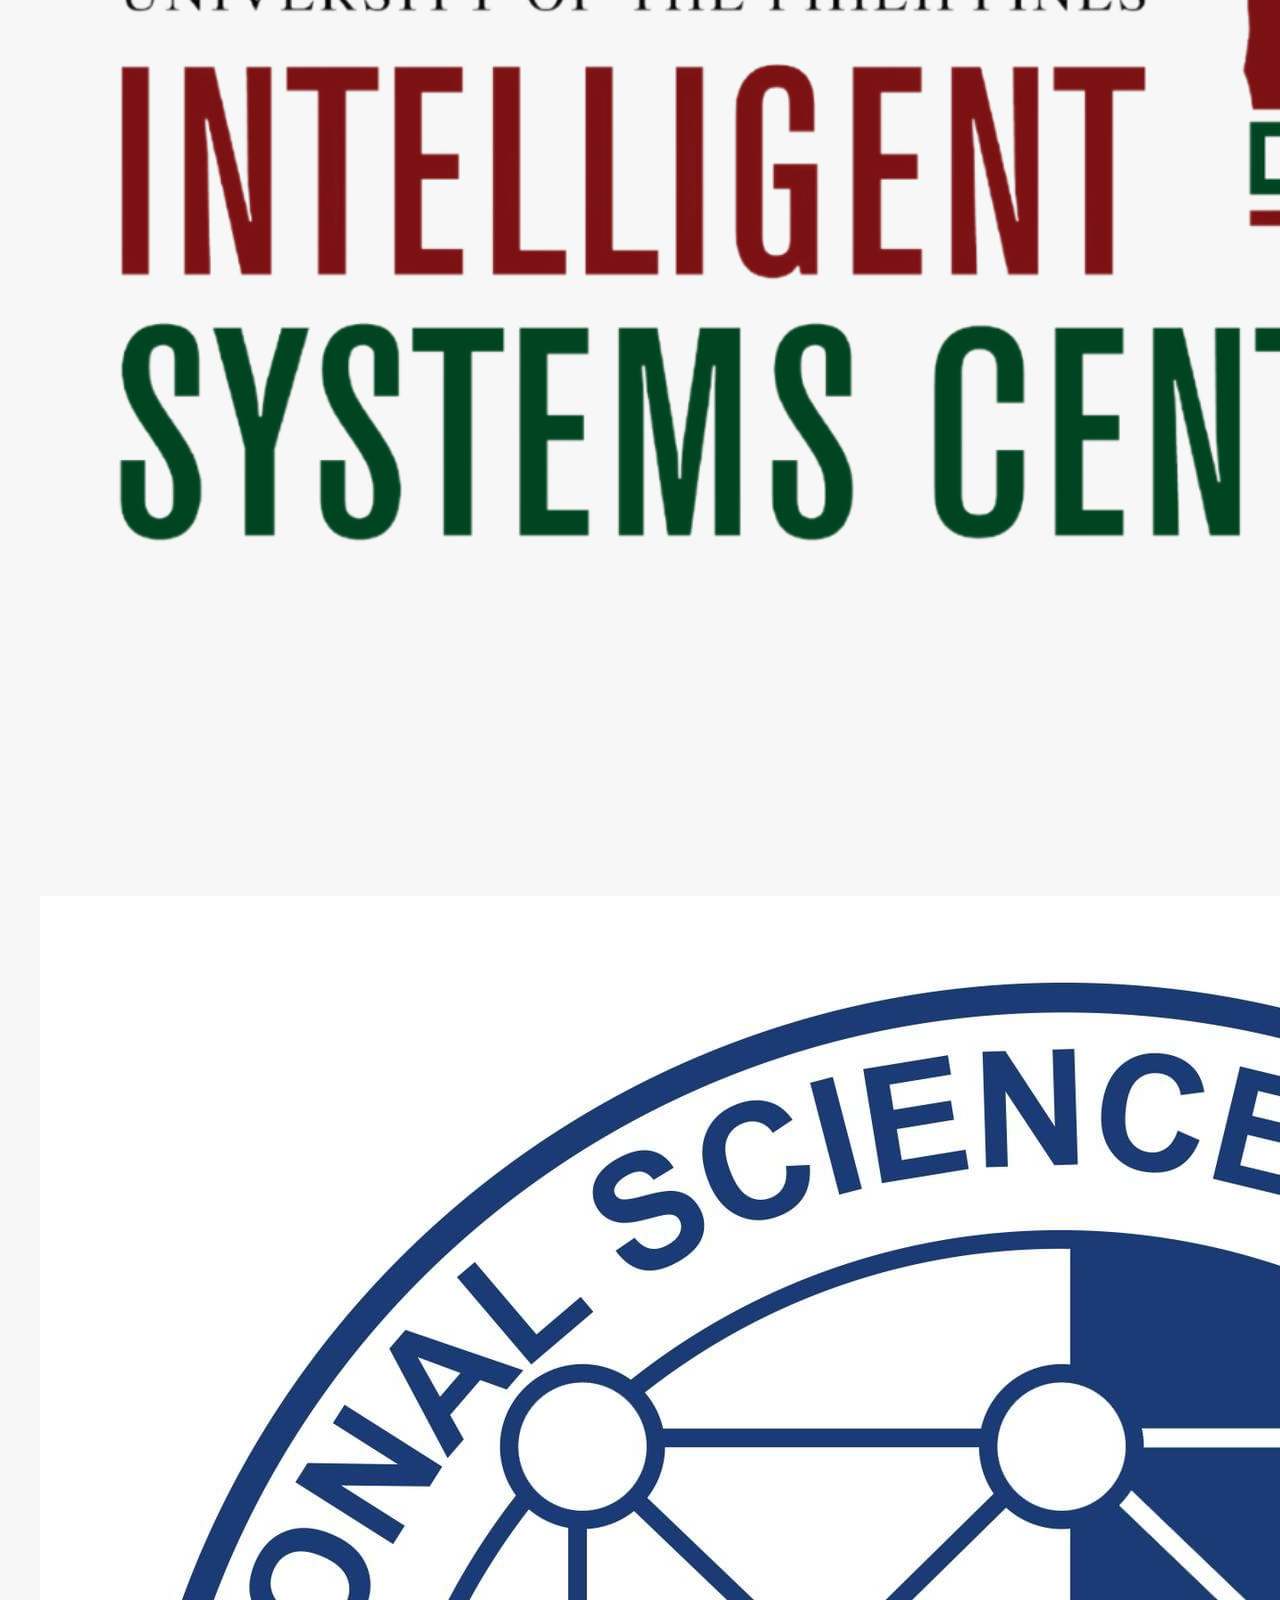
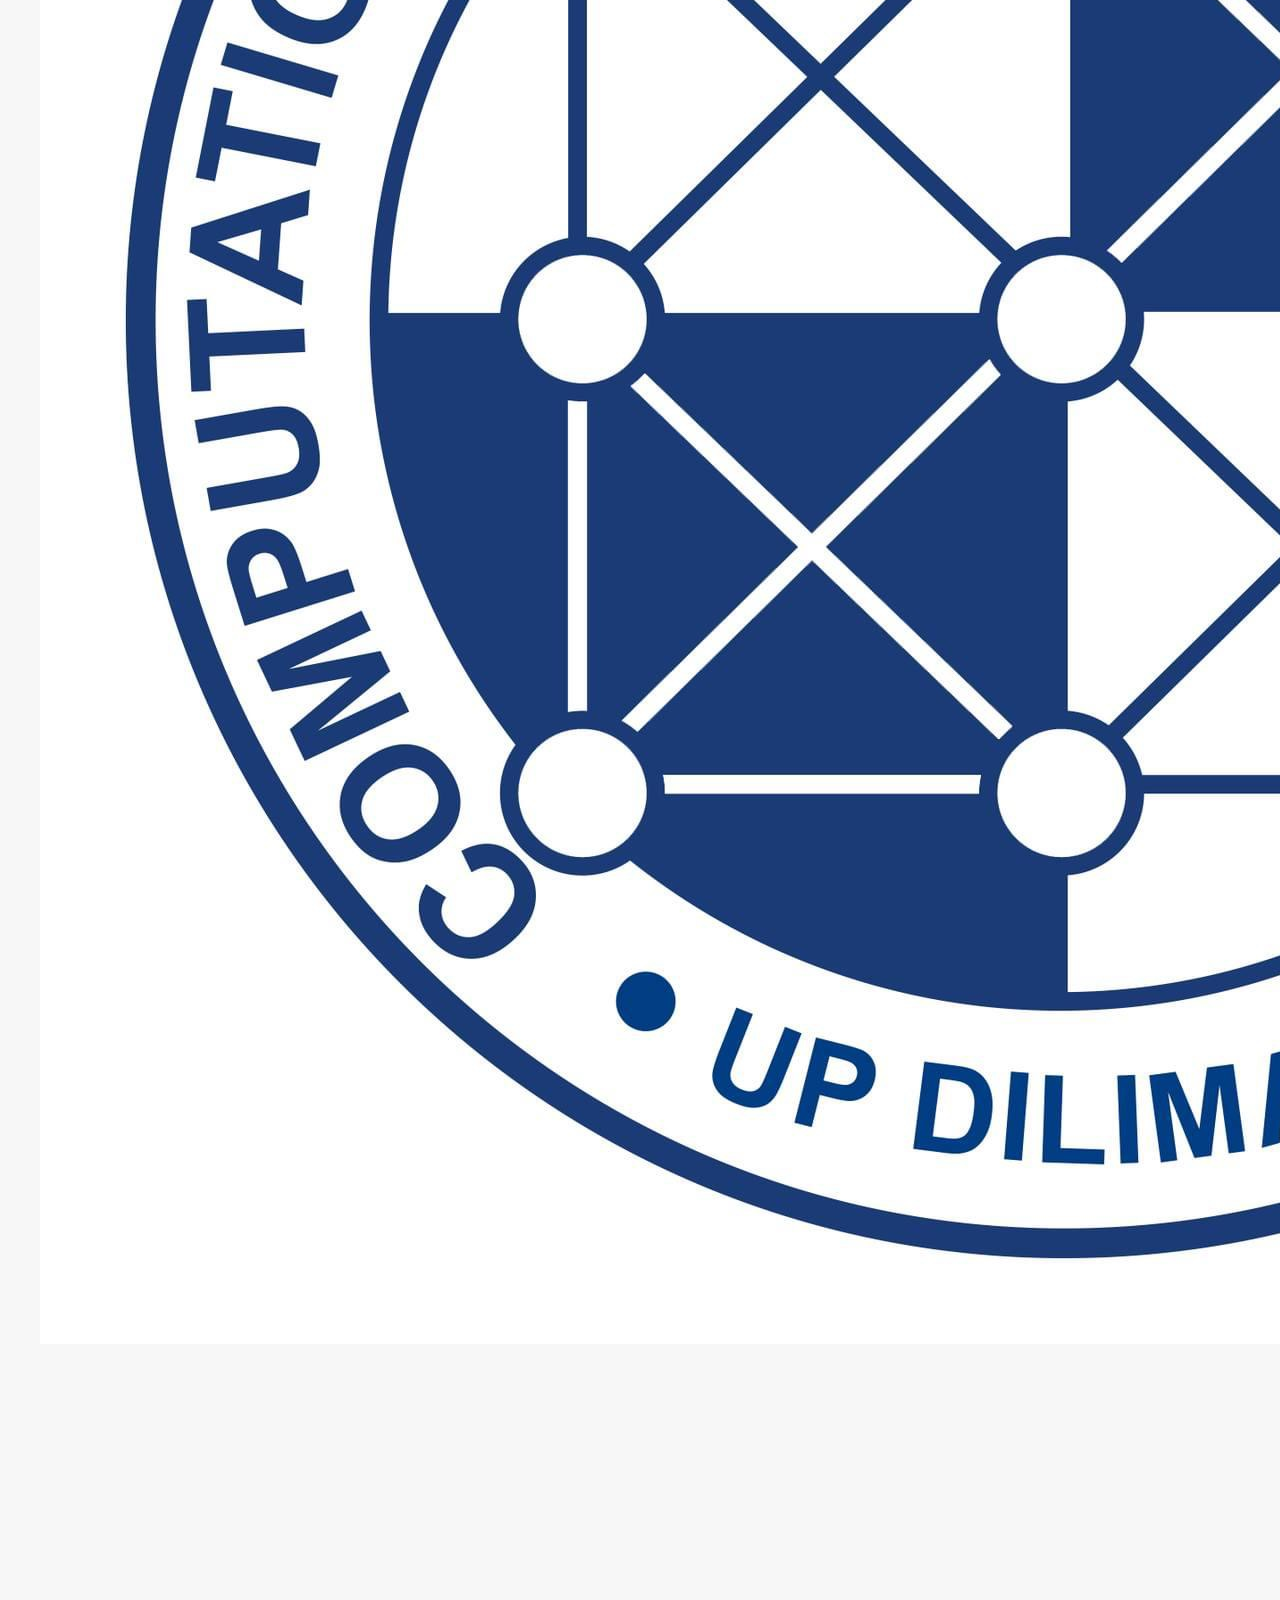
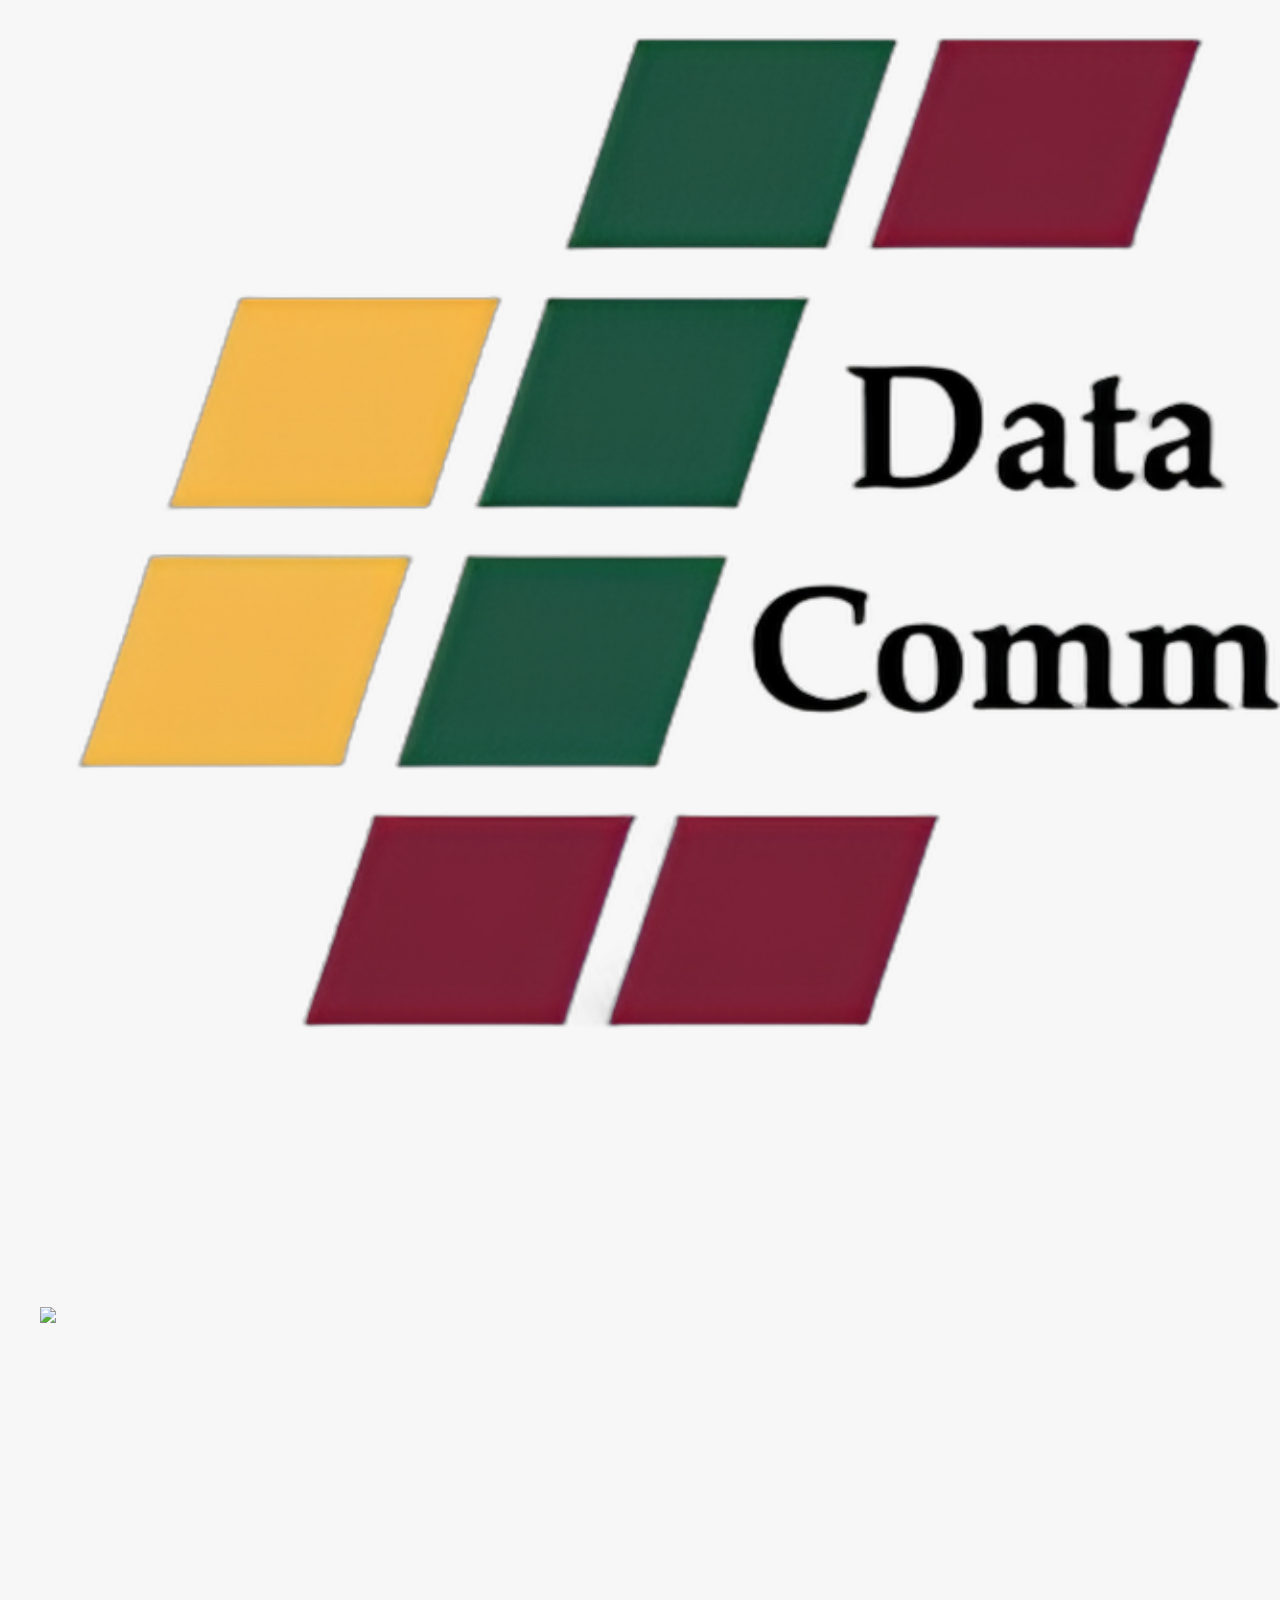
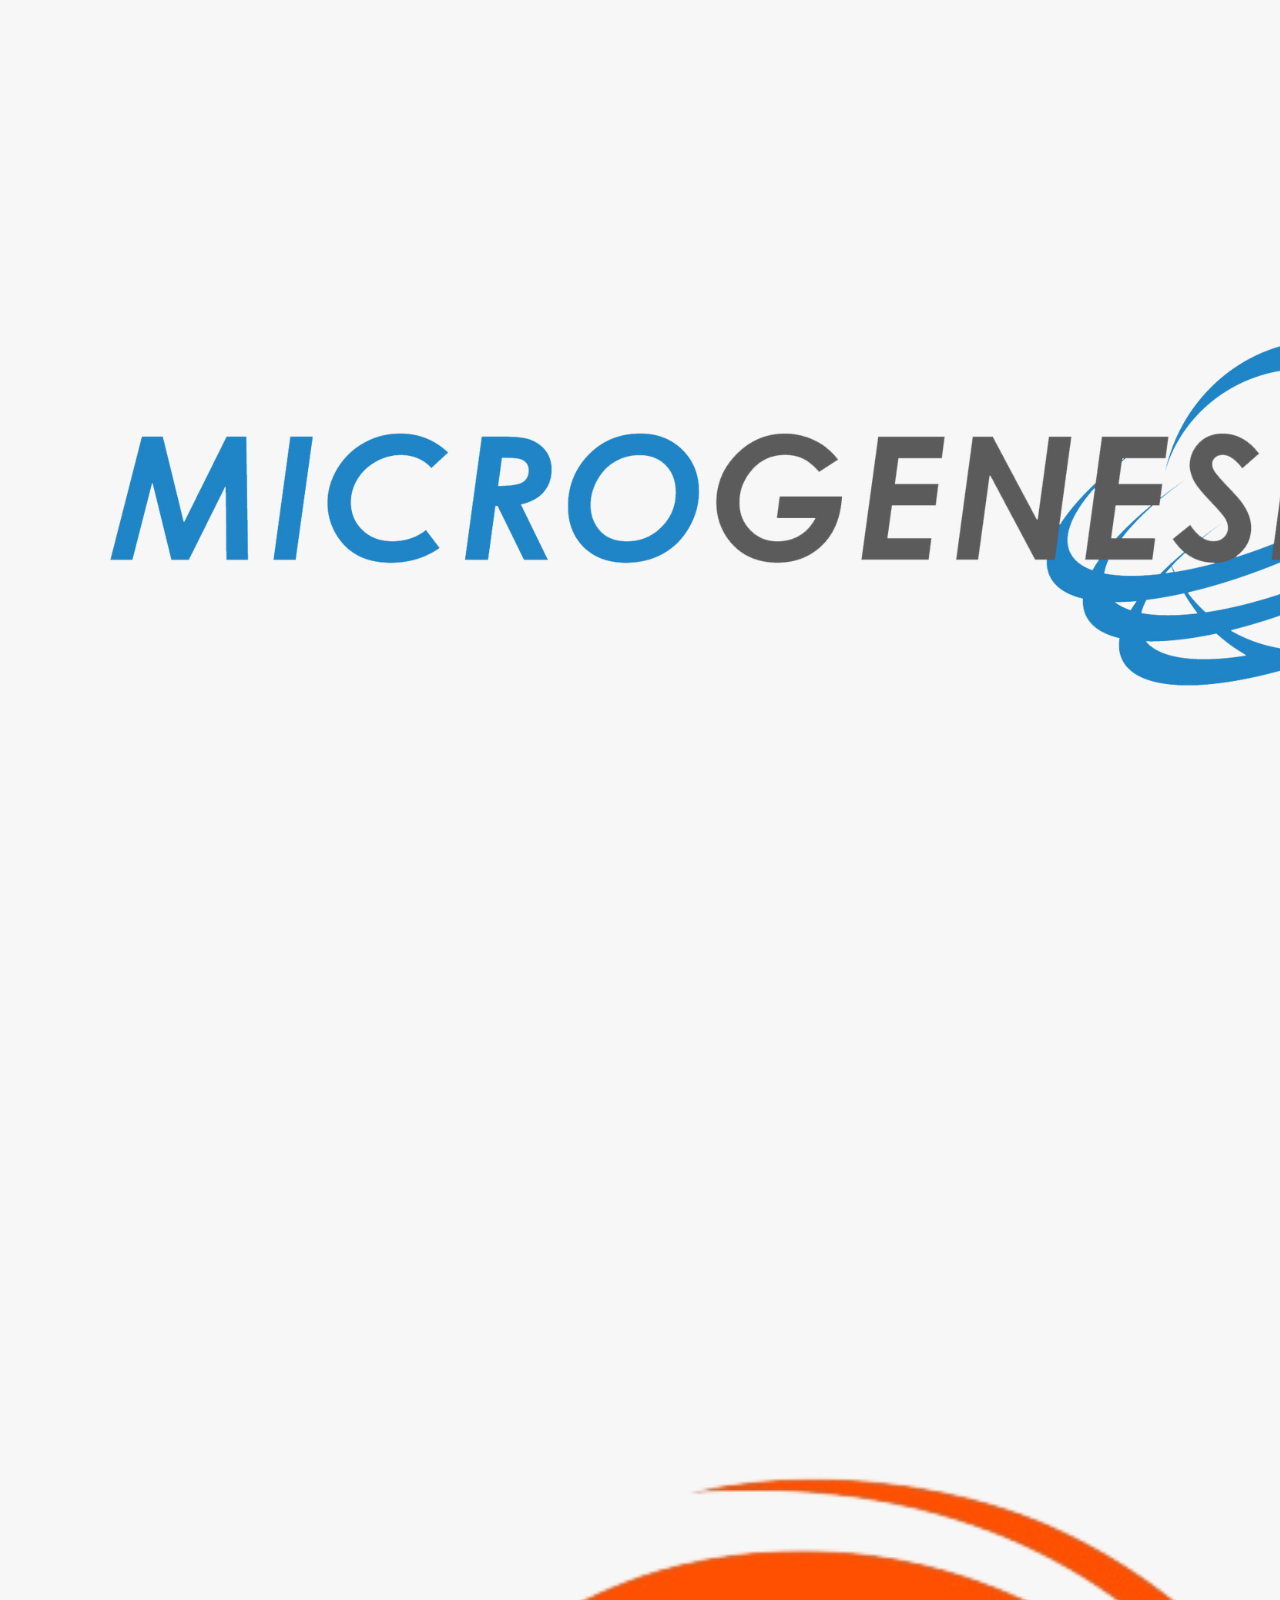
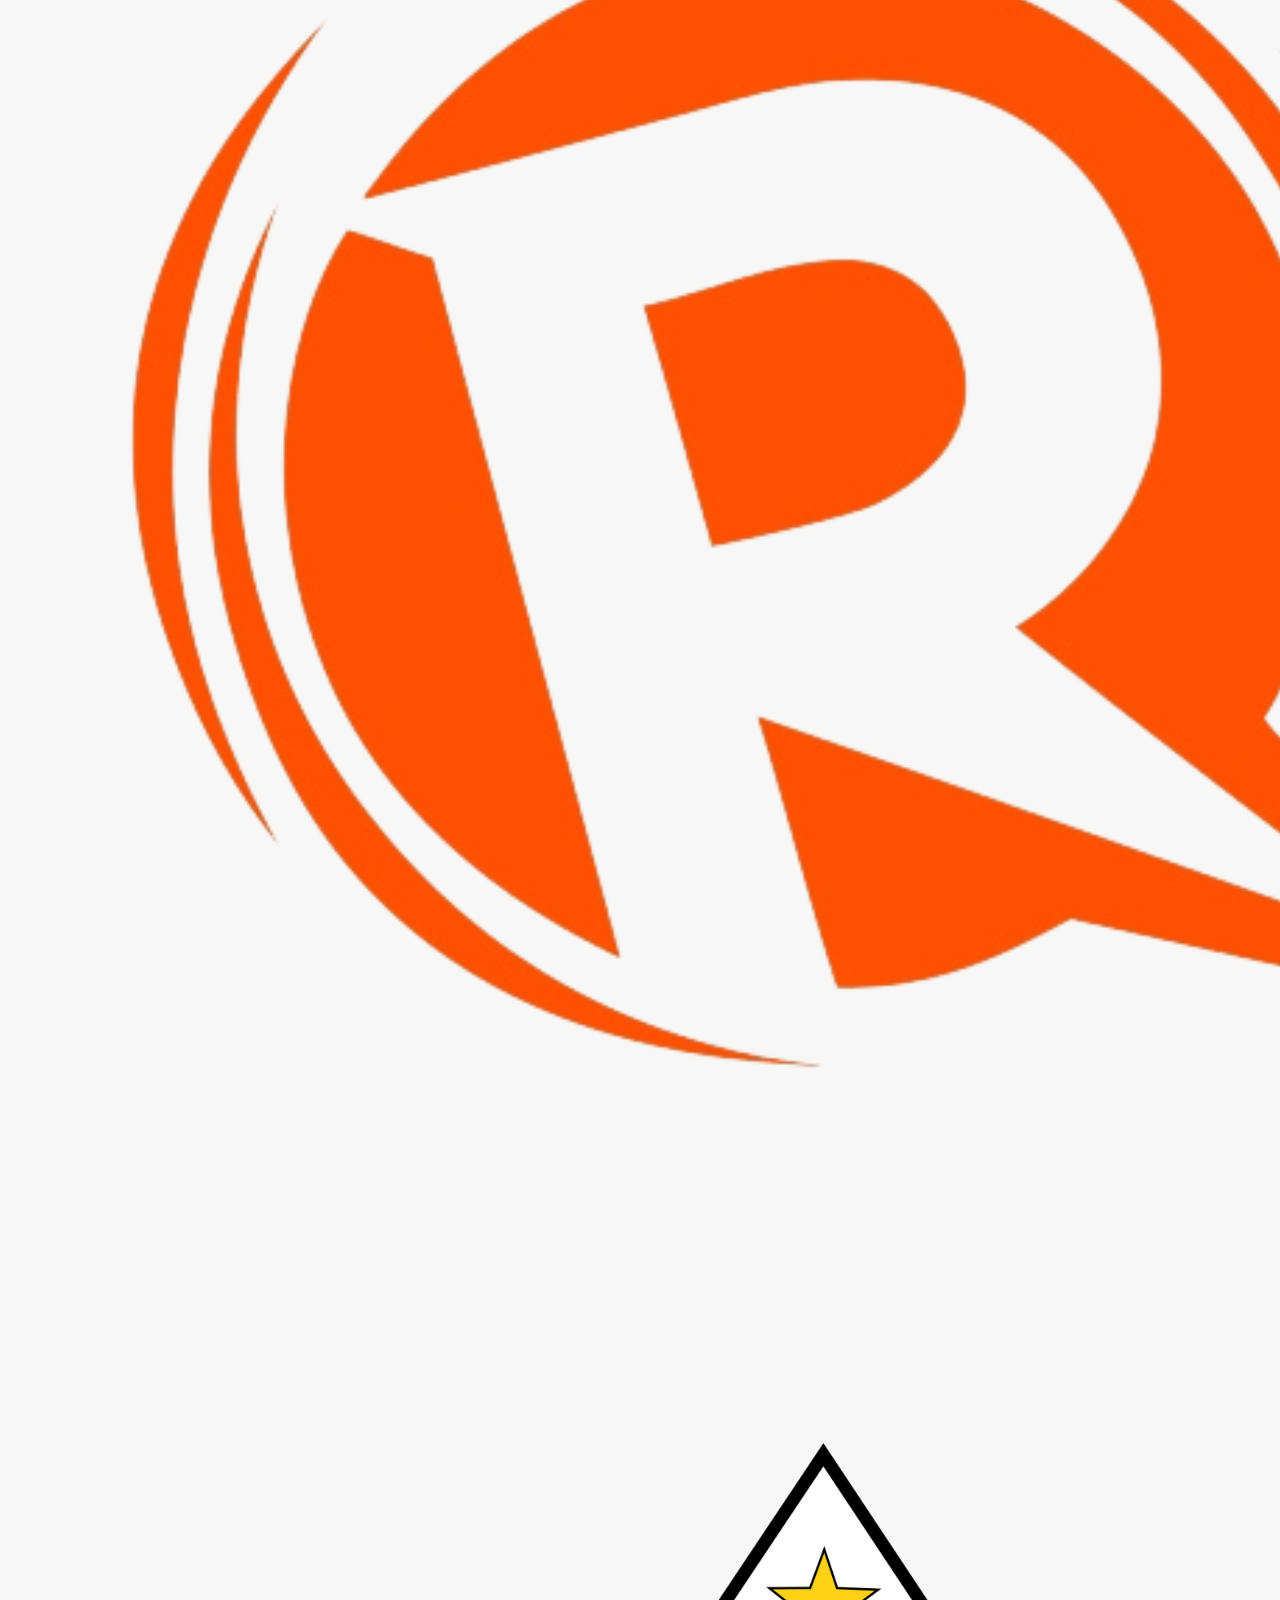
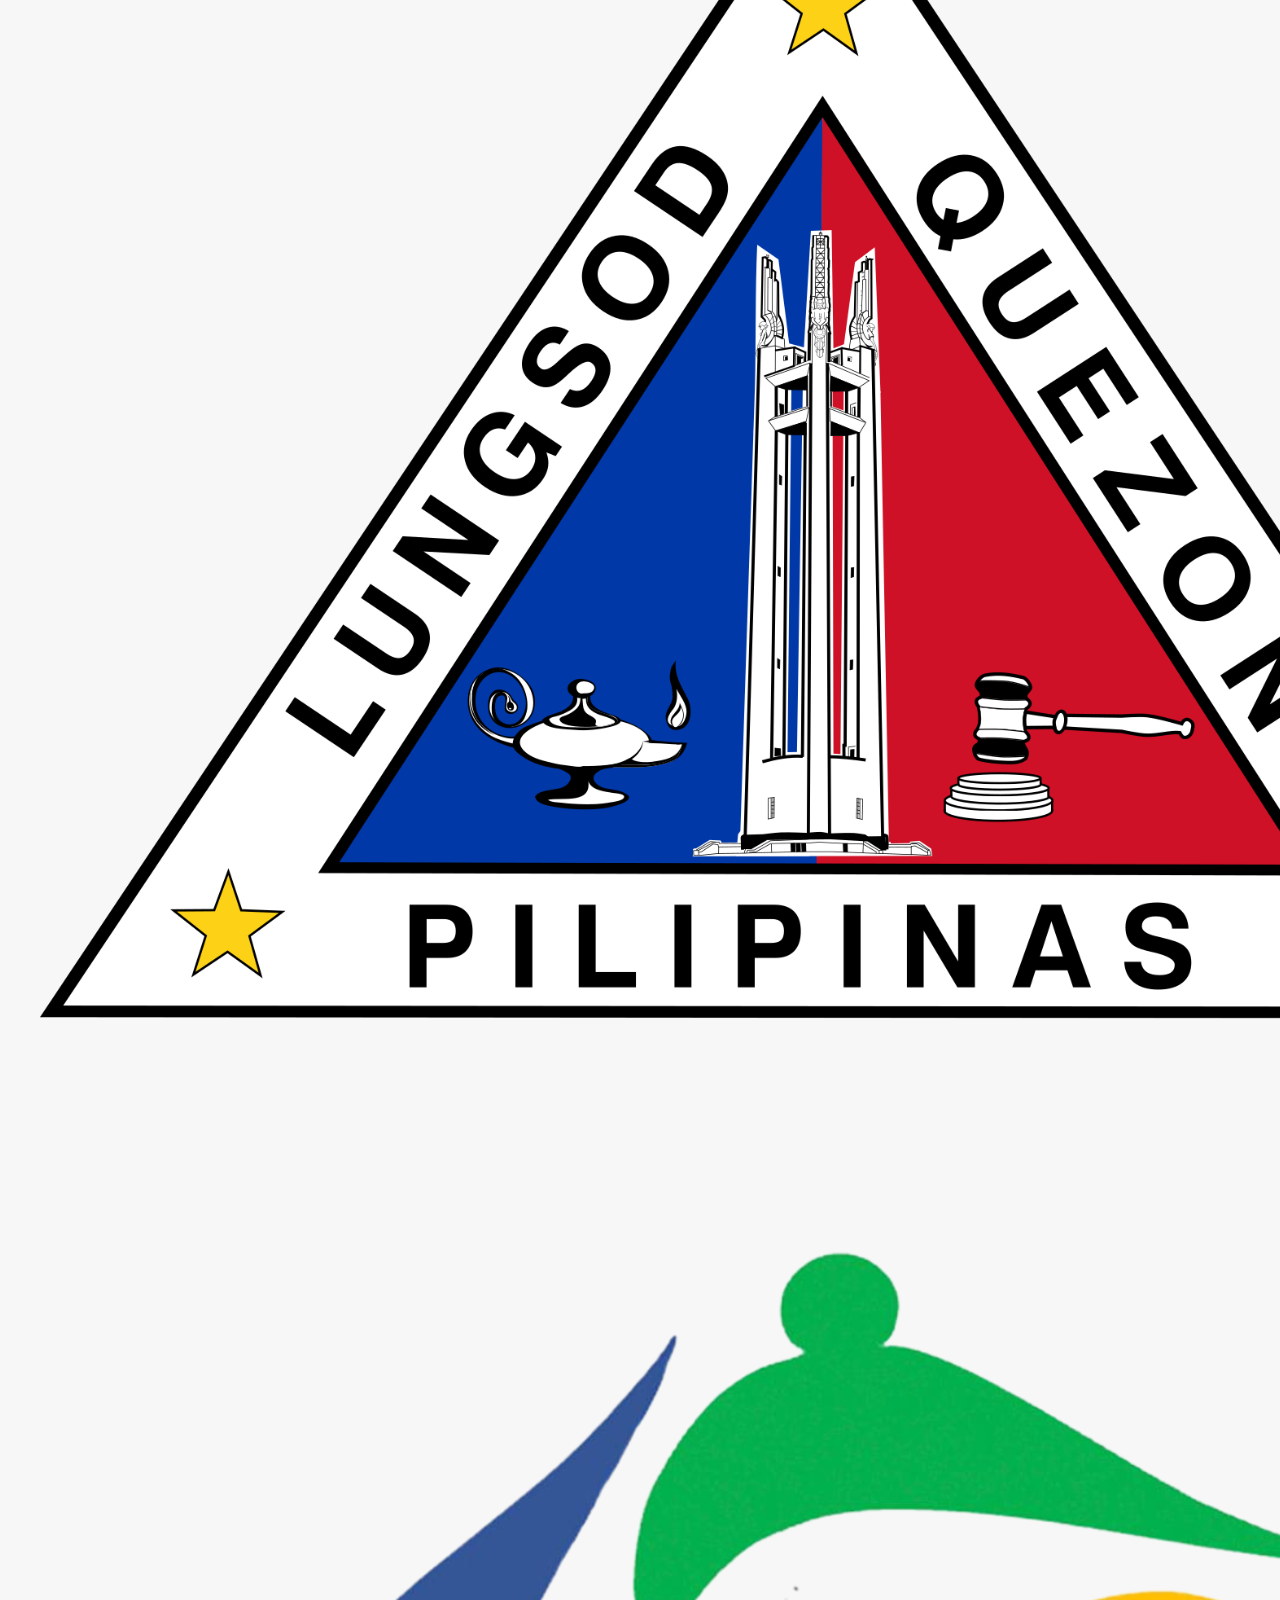
==== commit 59cff6ff: "october 12 leaderboard" ====
--- a/src/index.html
+++ b/src/index.html
@@ -198,13 +198,13 @@
 
 
       <!--- #LEADERBOARD -->
-      <section class="section shop" id="leaderboard" aria-label="leaderboard" style="background-image: url('./assets/images/minecraft-idea.png')">
+      <section class="section shop" id="leaderboard" aria-label="leaderboard" style="background-image: url('./assets/images/QQ leaderboard website.png')">
         <div class="container" style="text-align: center;">
           <!-- <h2 class="h2 section-title">
             Leader<span class="span">board</span>
           </h2> -->
           <div style="display: inline-block;">
-            <img src="./assets/images/leaderboard-v3.png" loading="lazy" alt="Leaderboard" class="img-leaderboard" style="display: block; margin: 0 auto;">
+            <img src="./assets/images/Website - Leaderboard - 5.png" loading="lazy" alt="Leaderboard" class="img-leaderboard" style="display: block; margin: 0 auto;">
           </div>
         </div>
       </section>
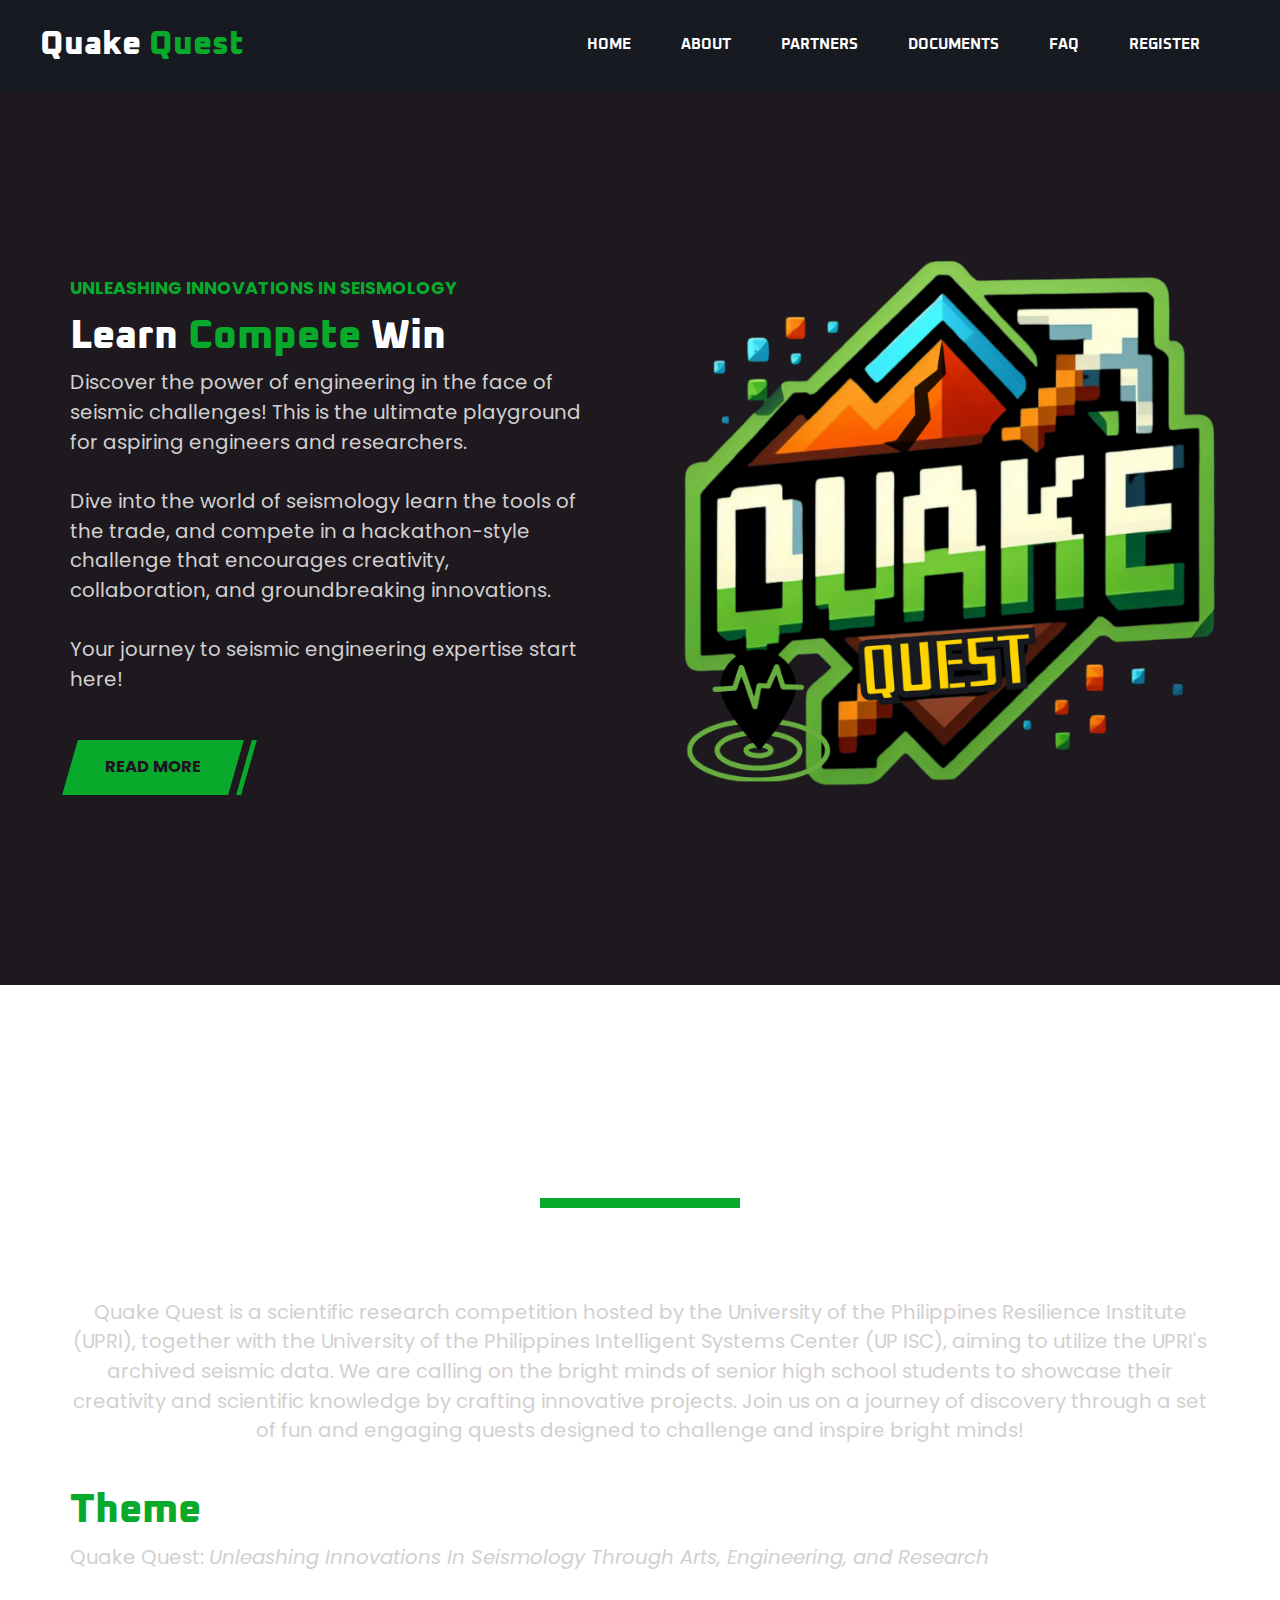
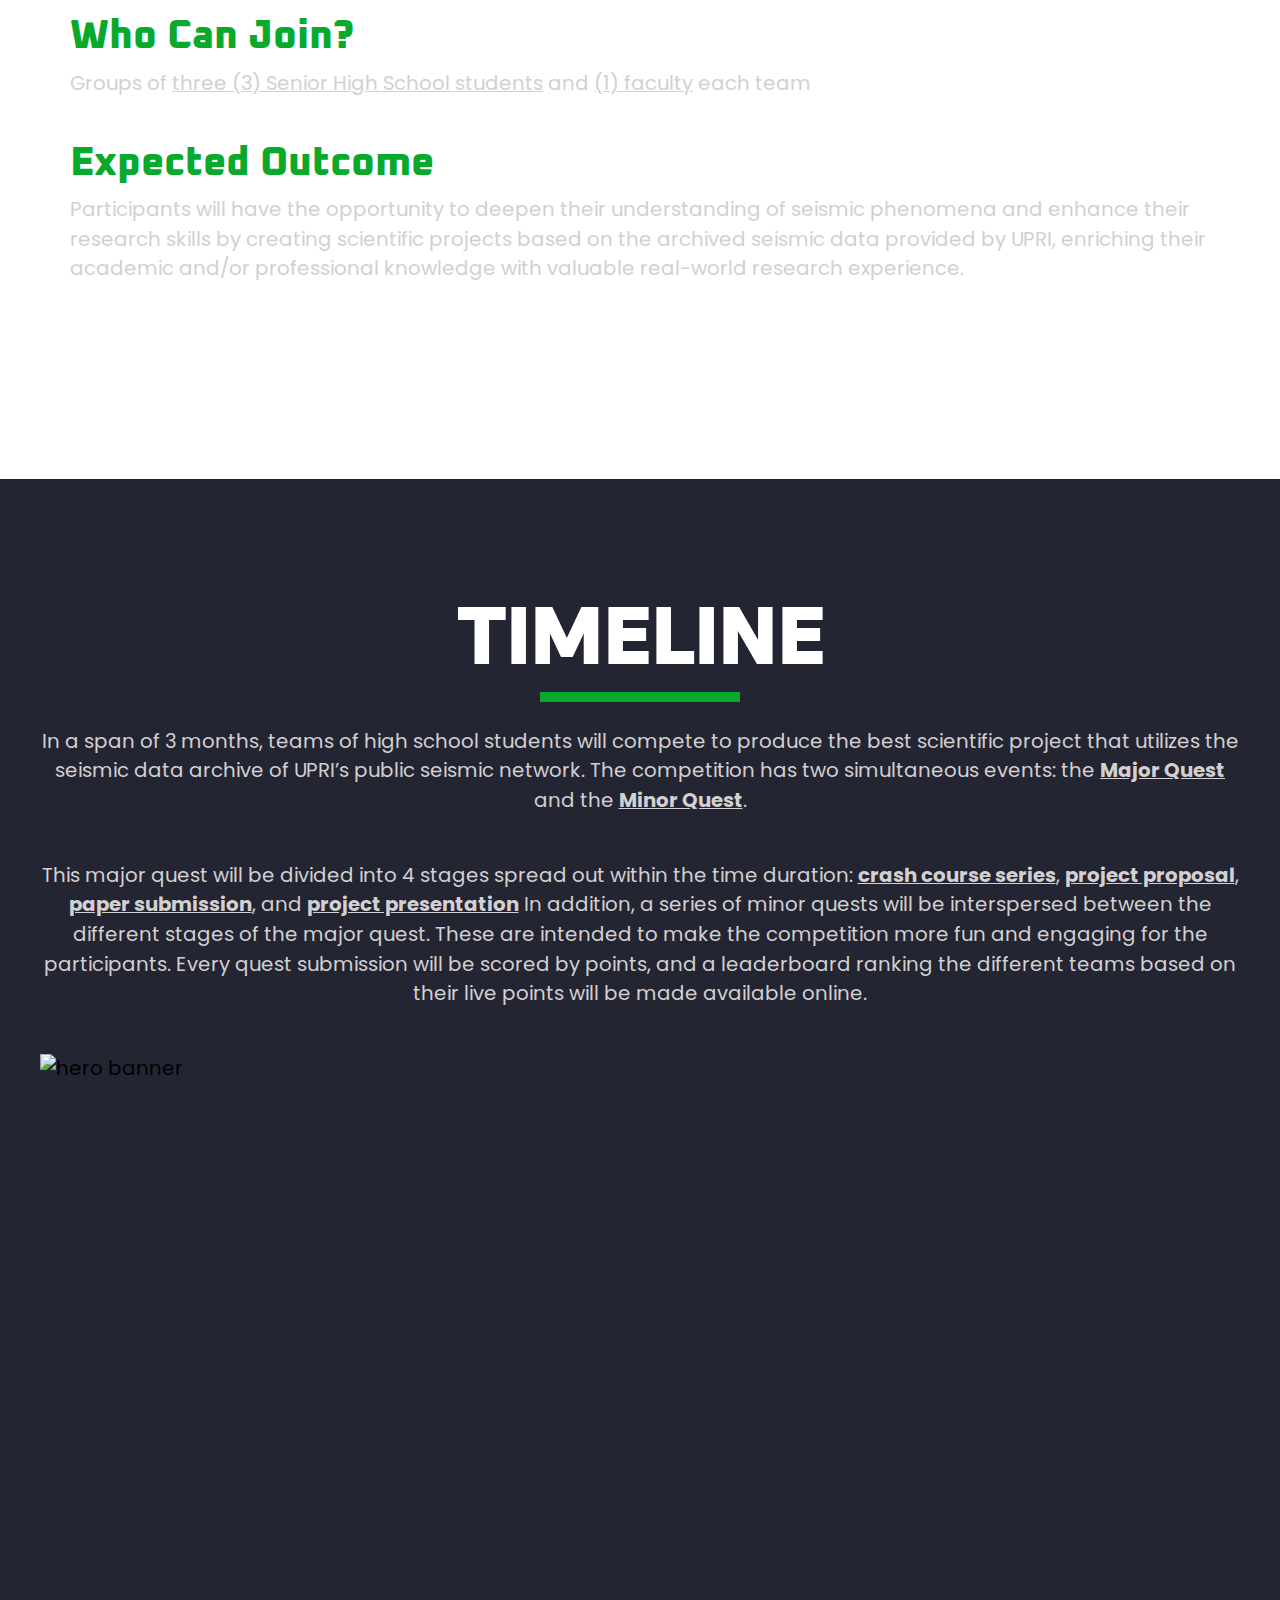
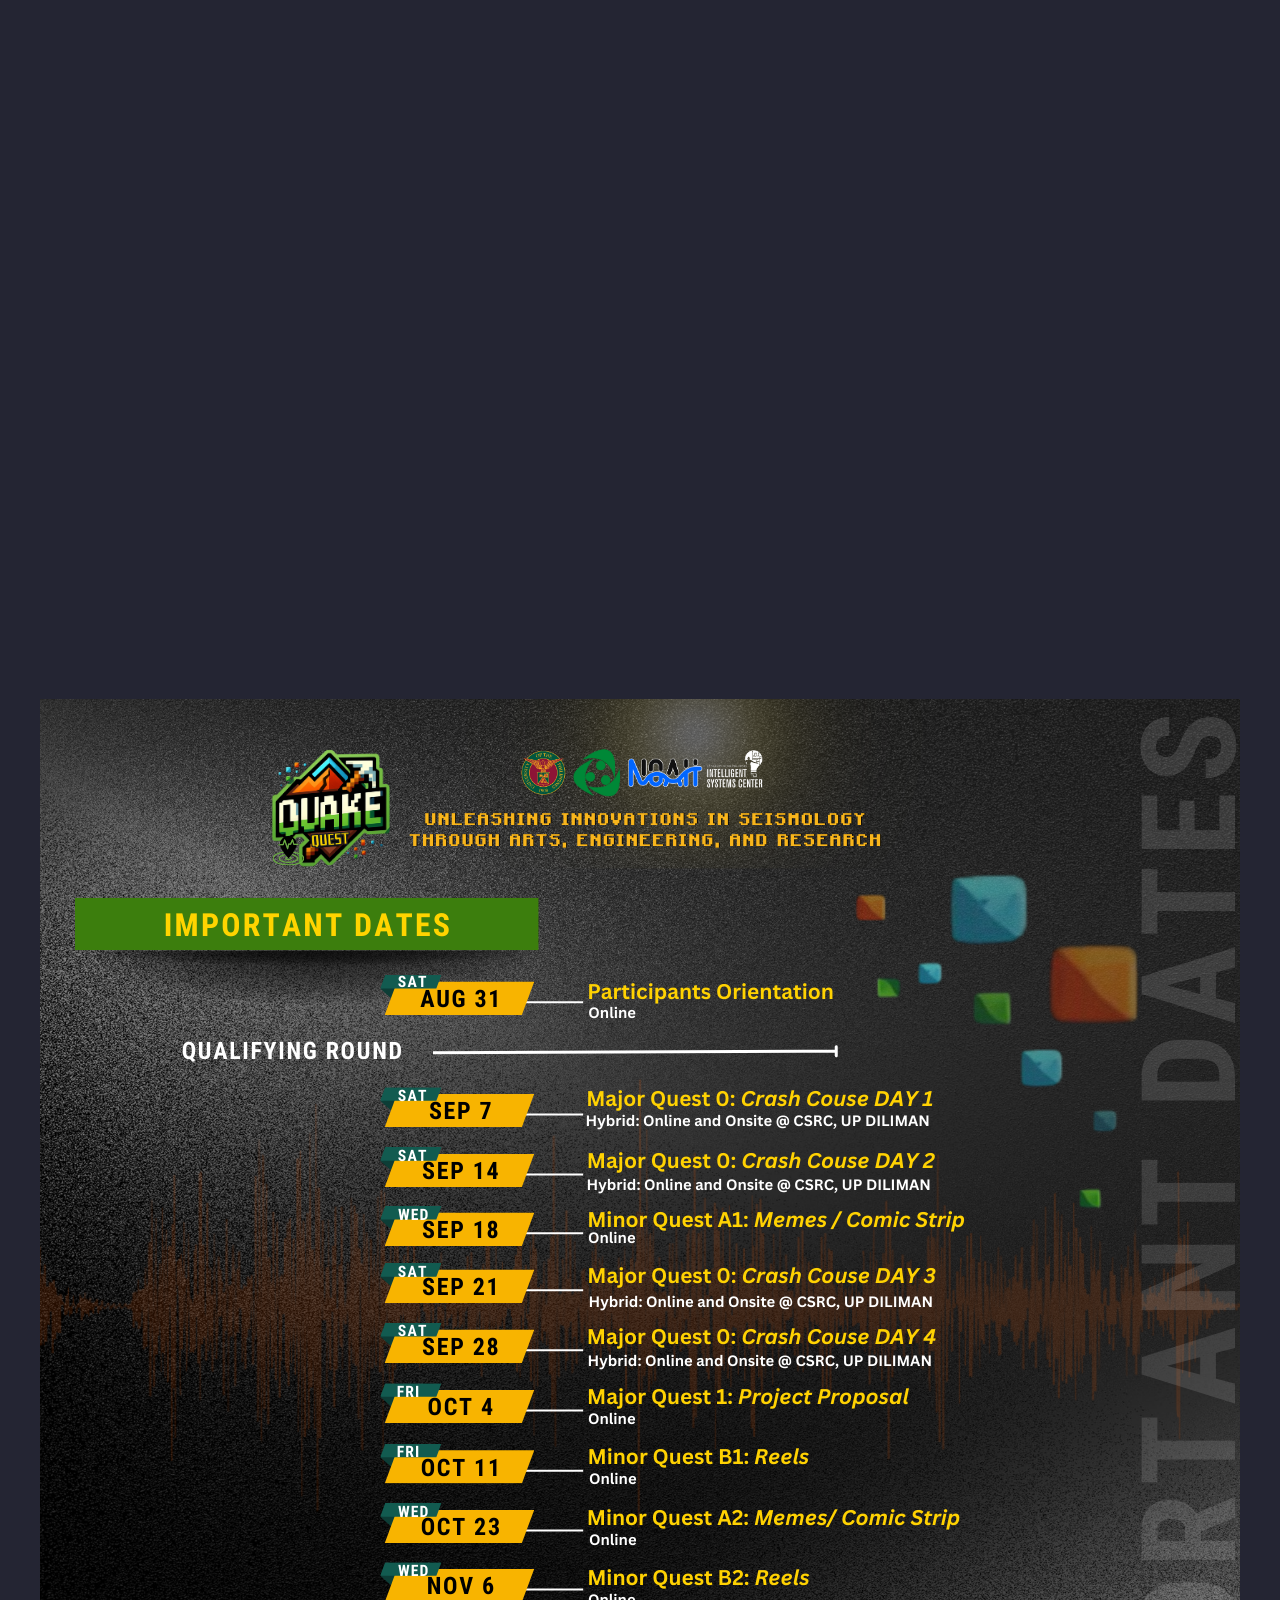
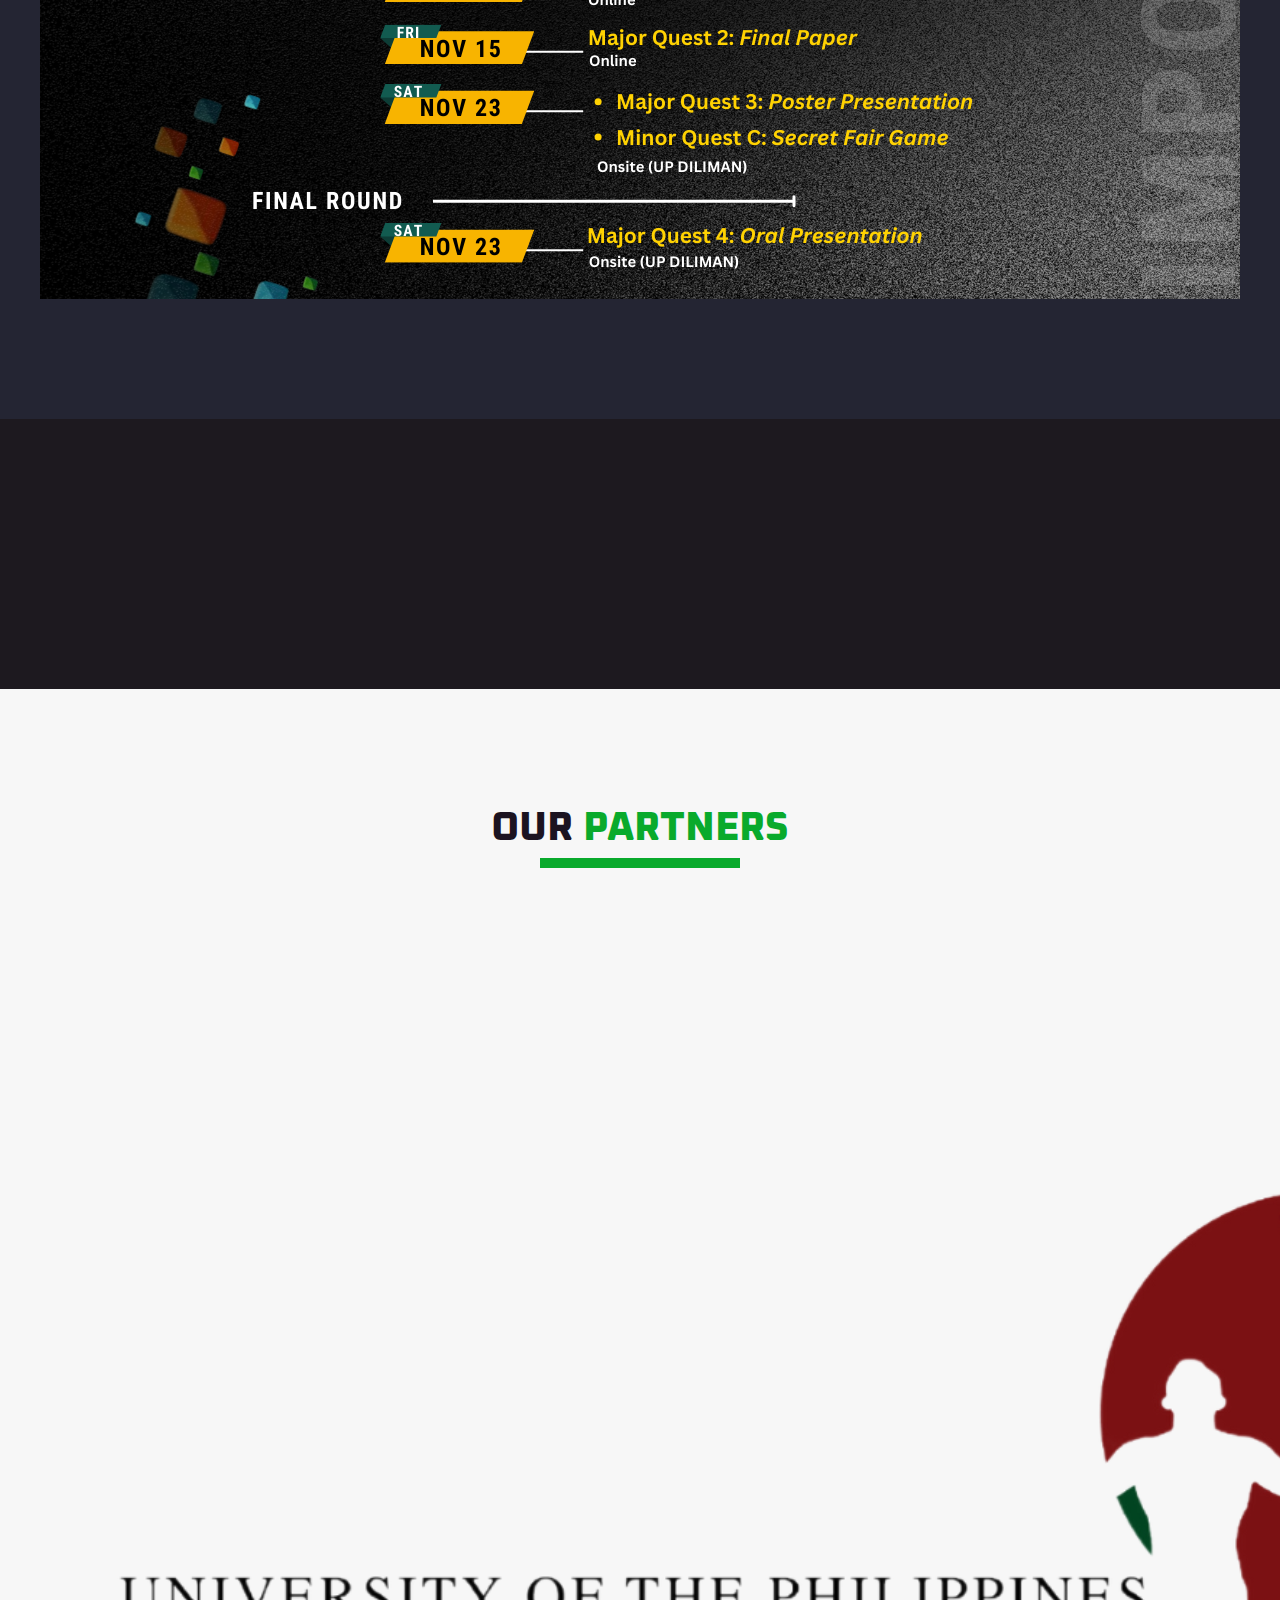
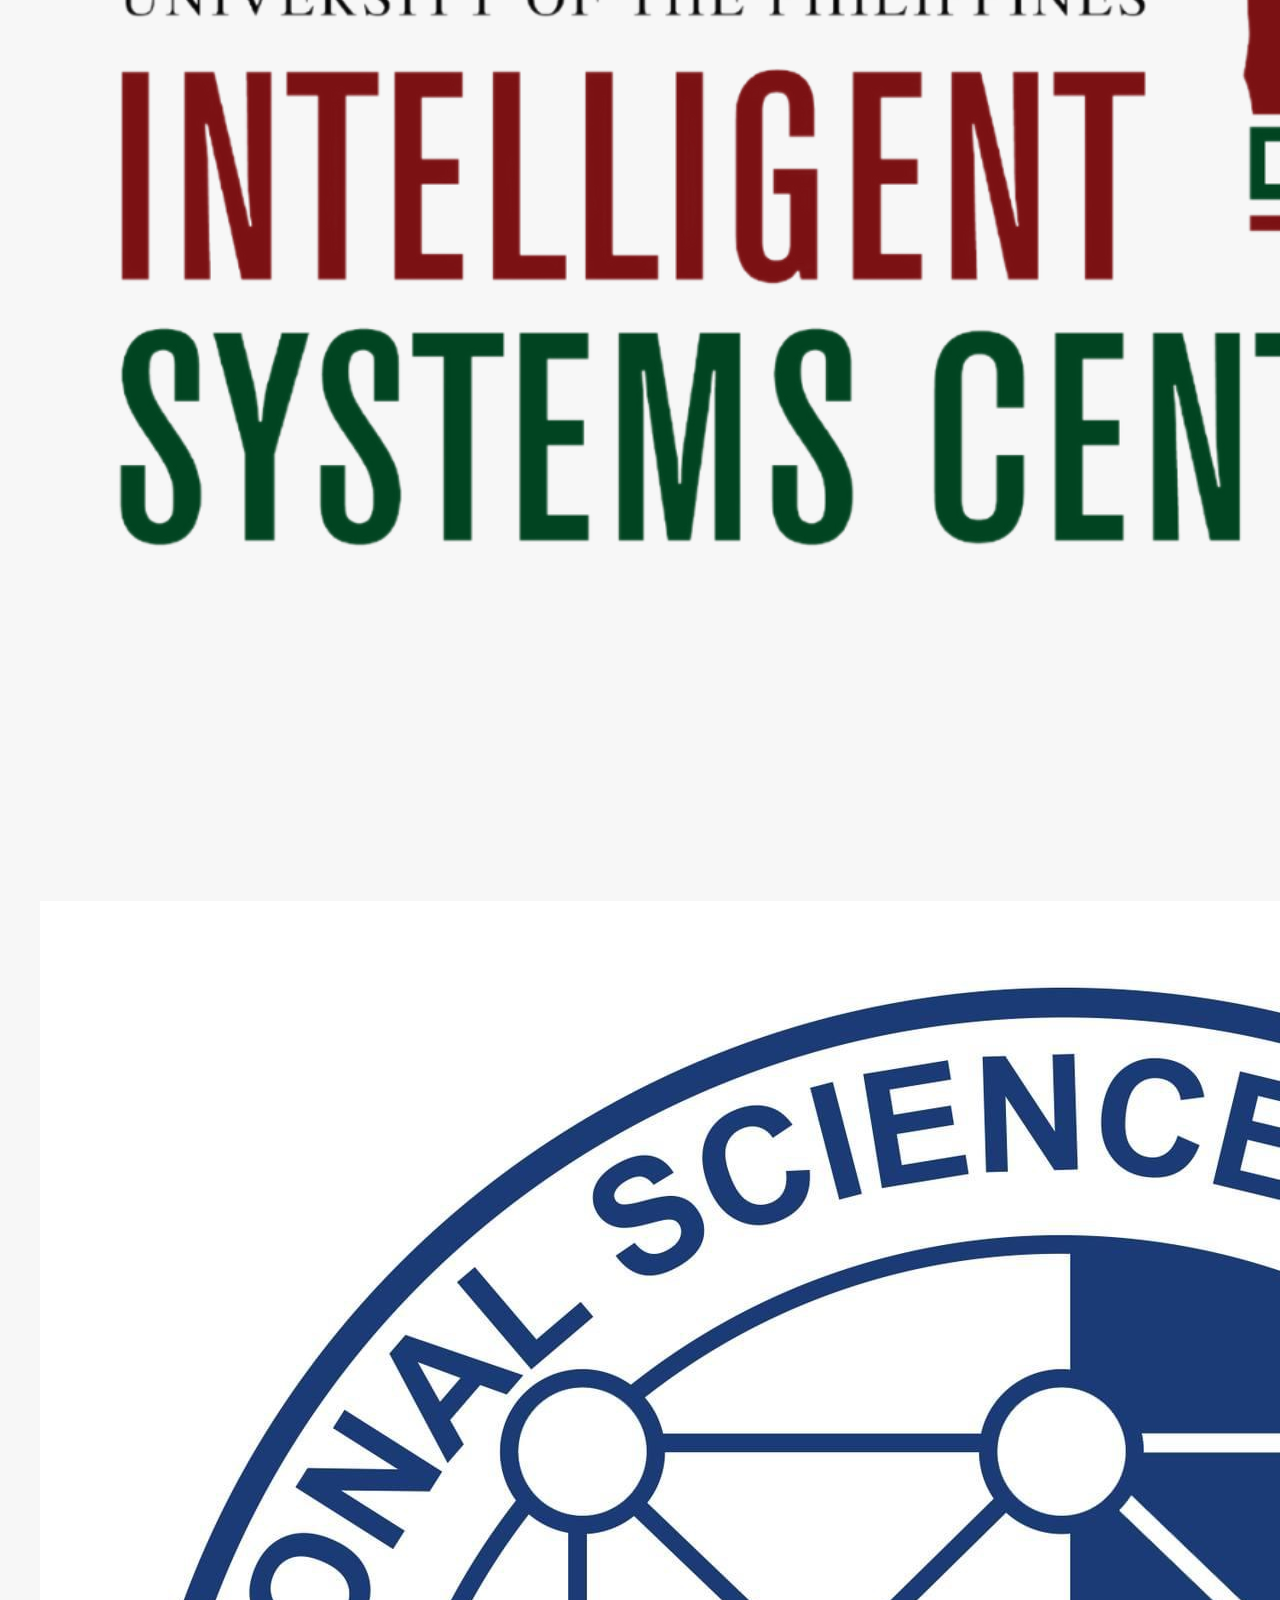
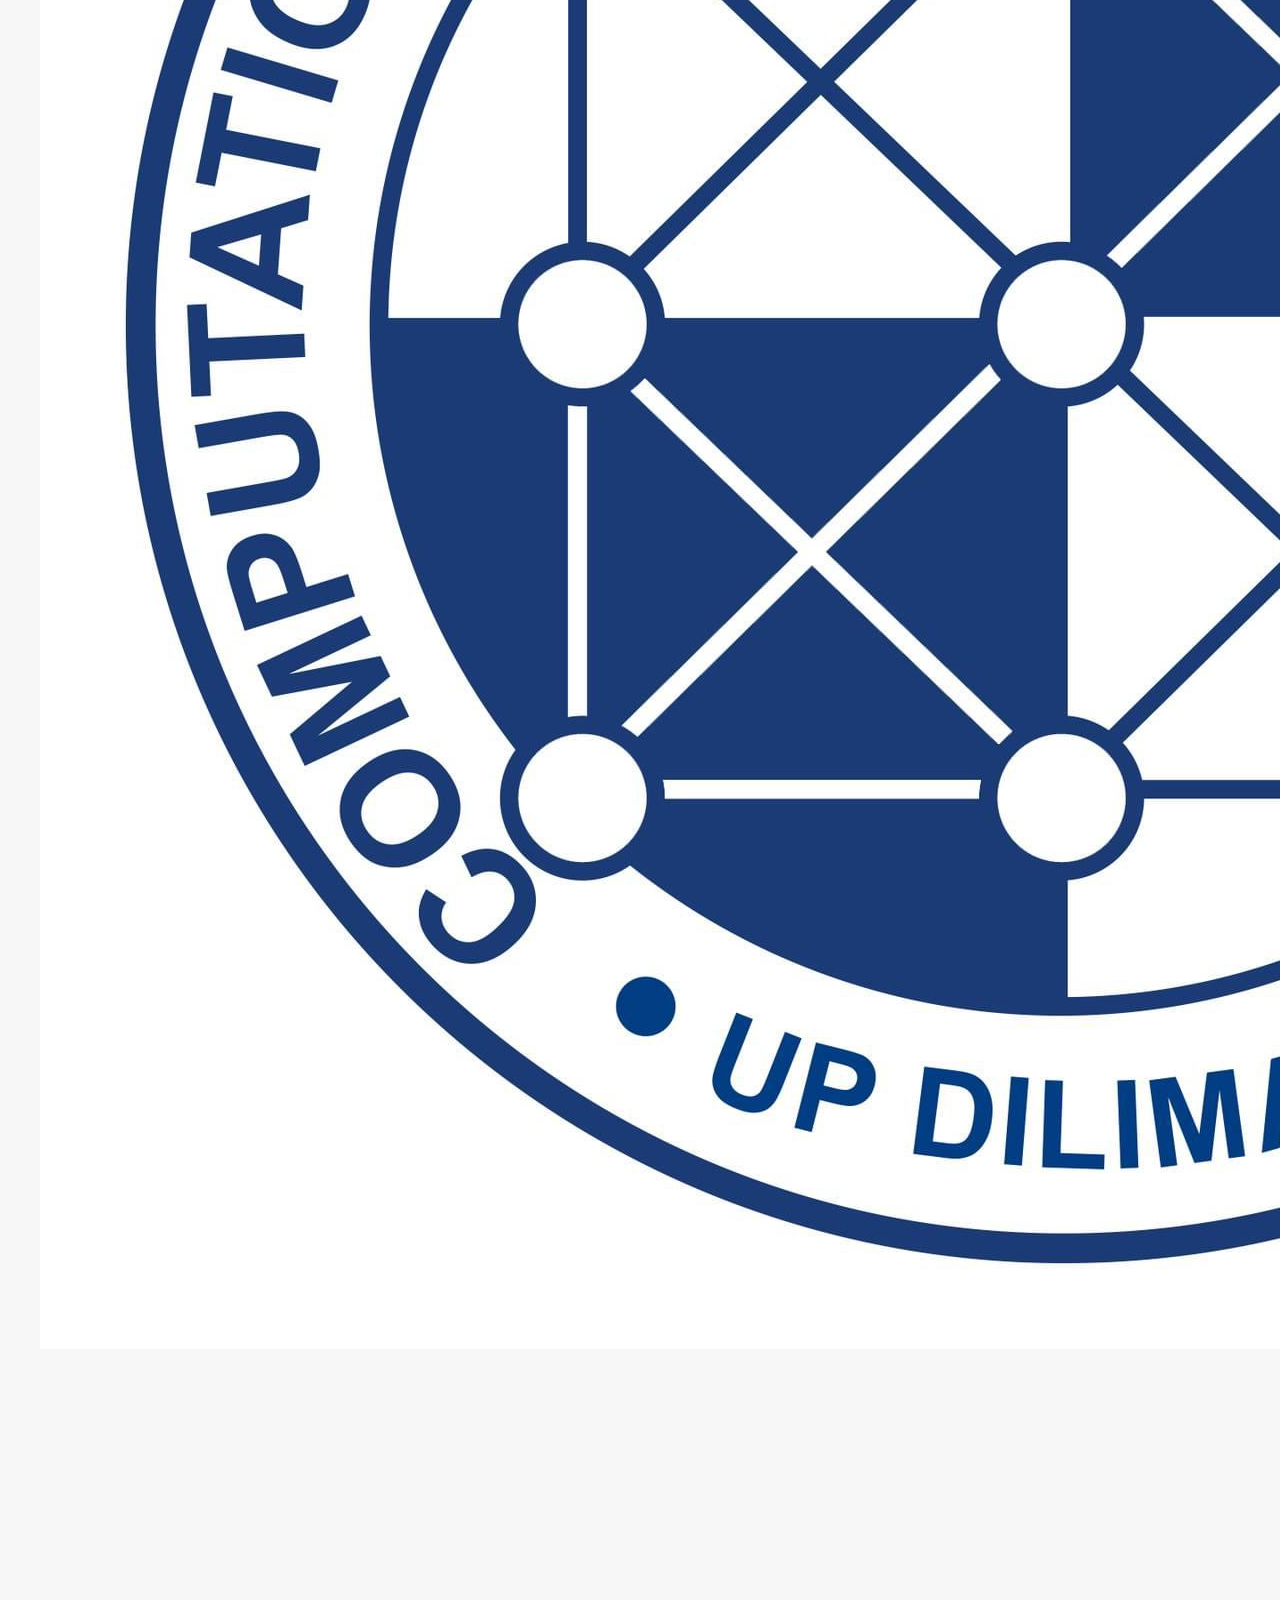
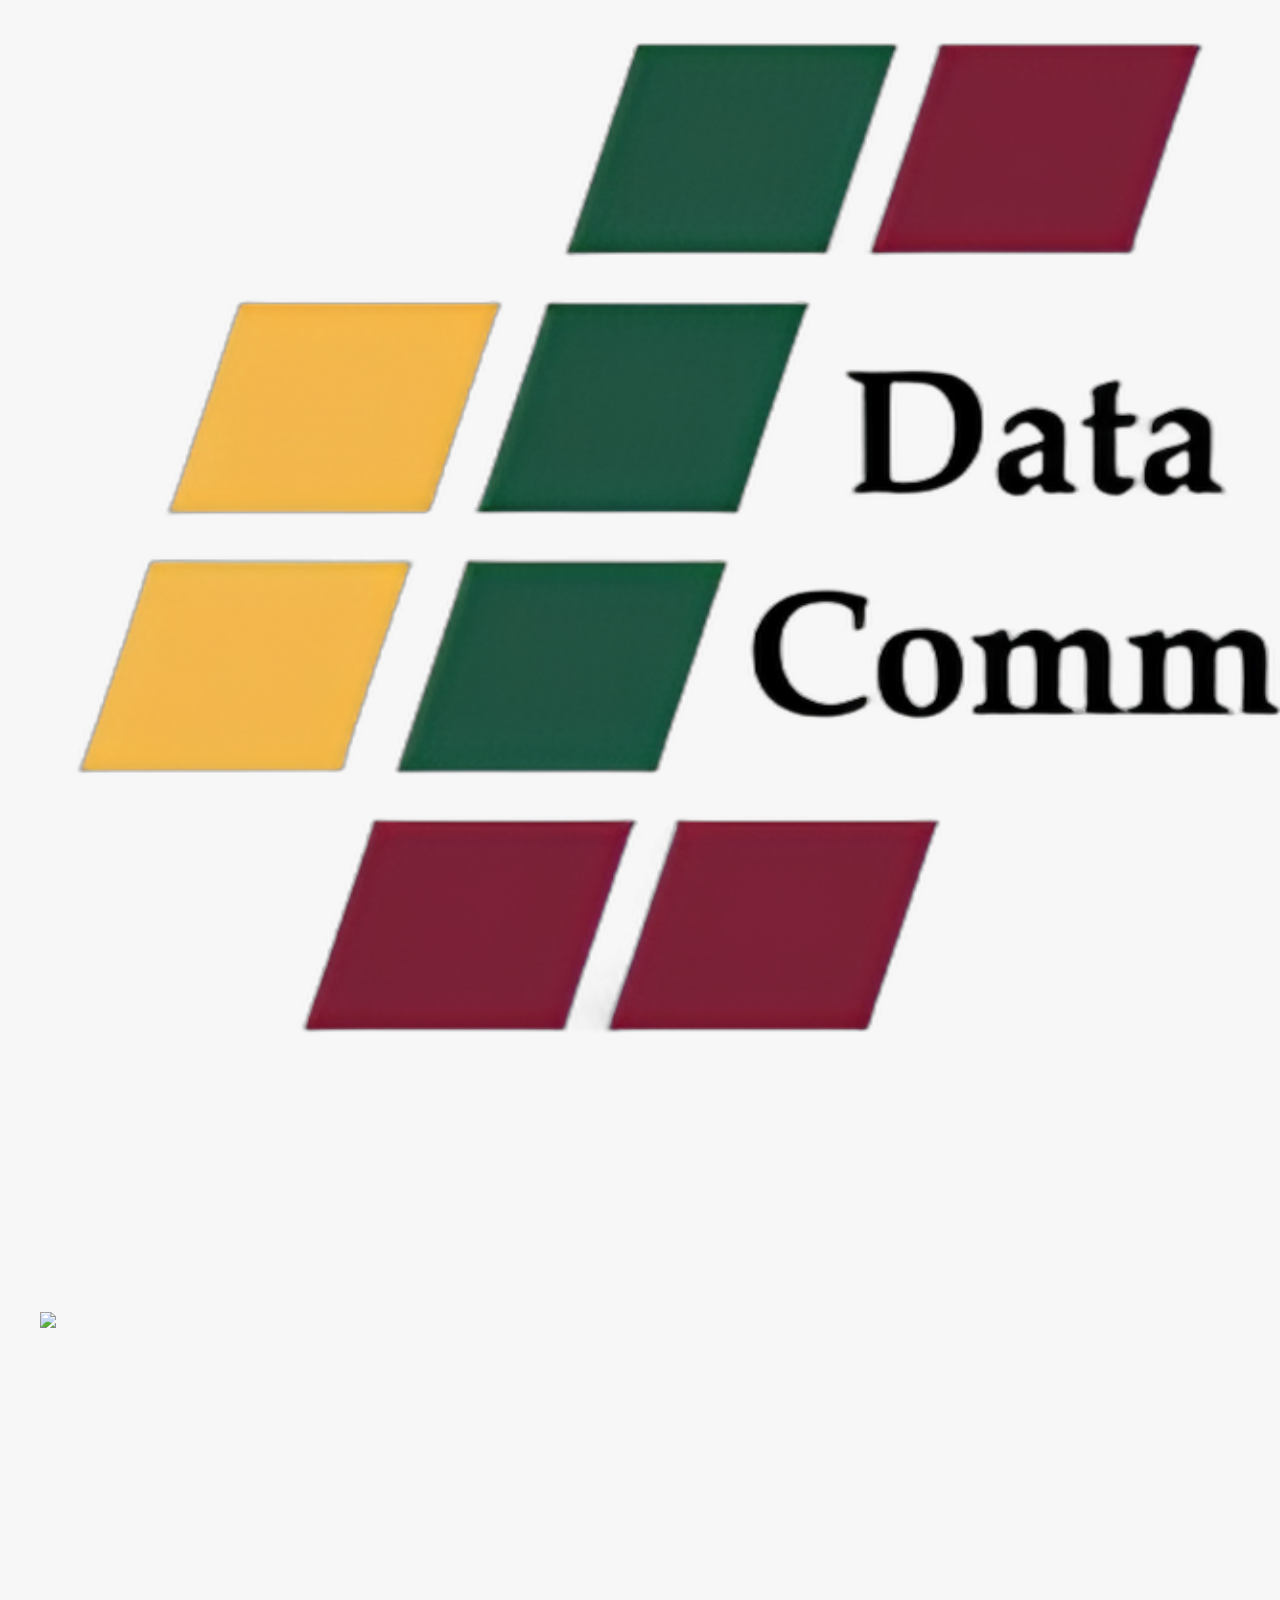
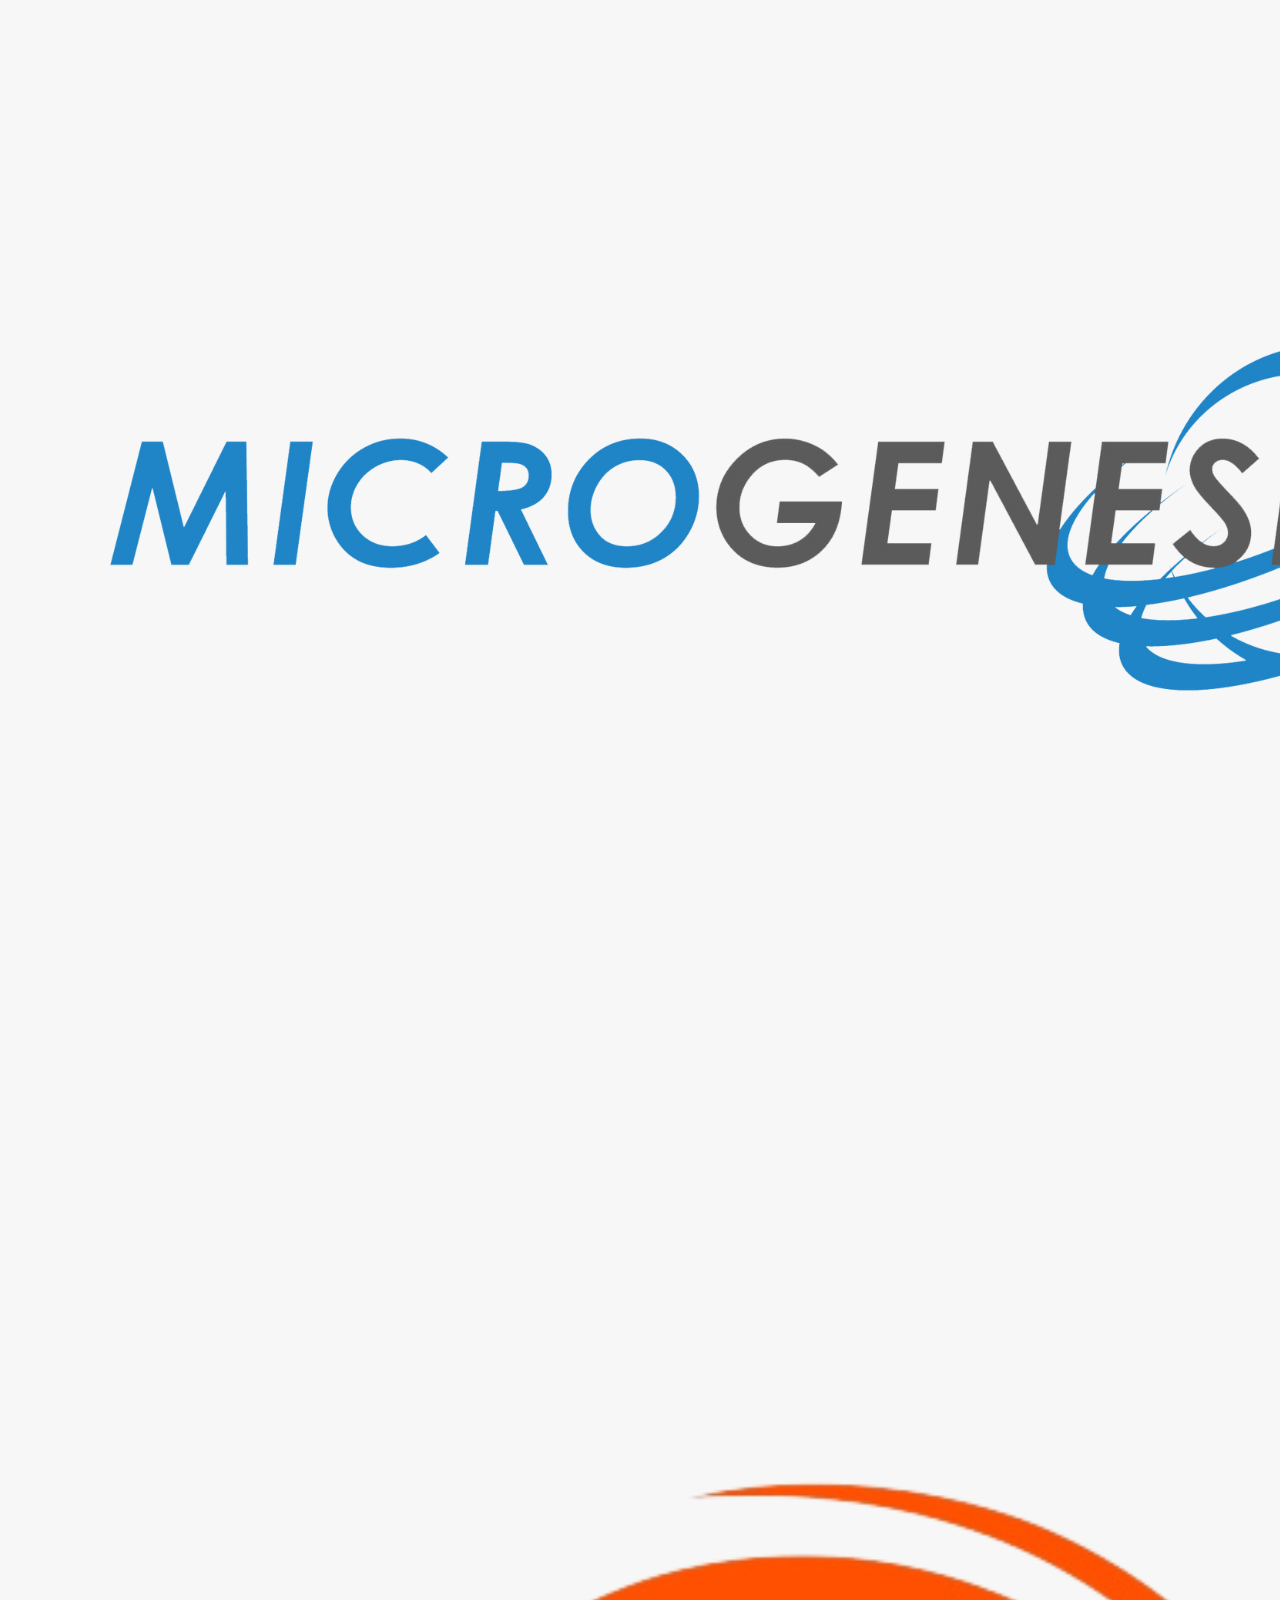
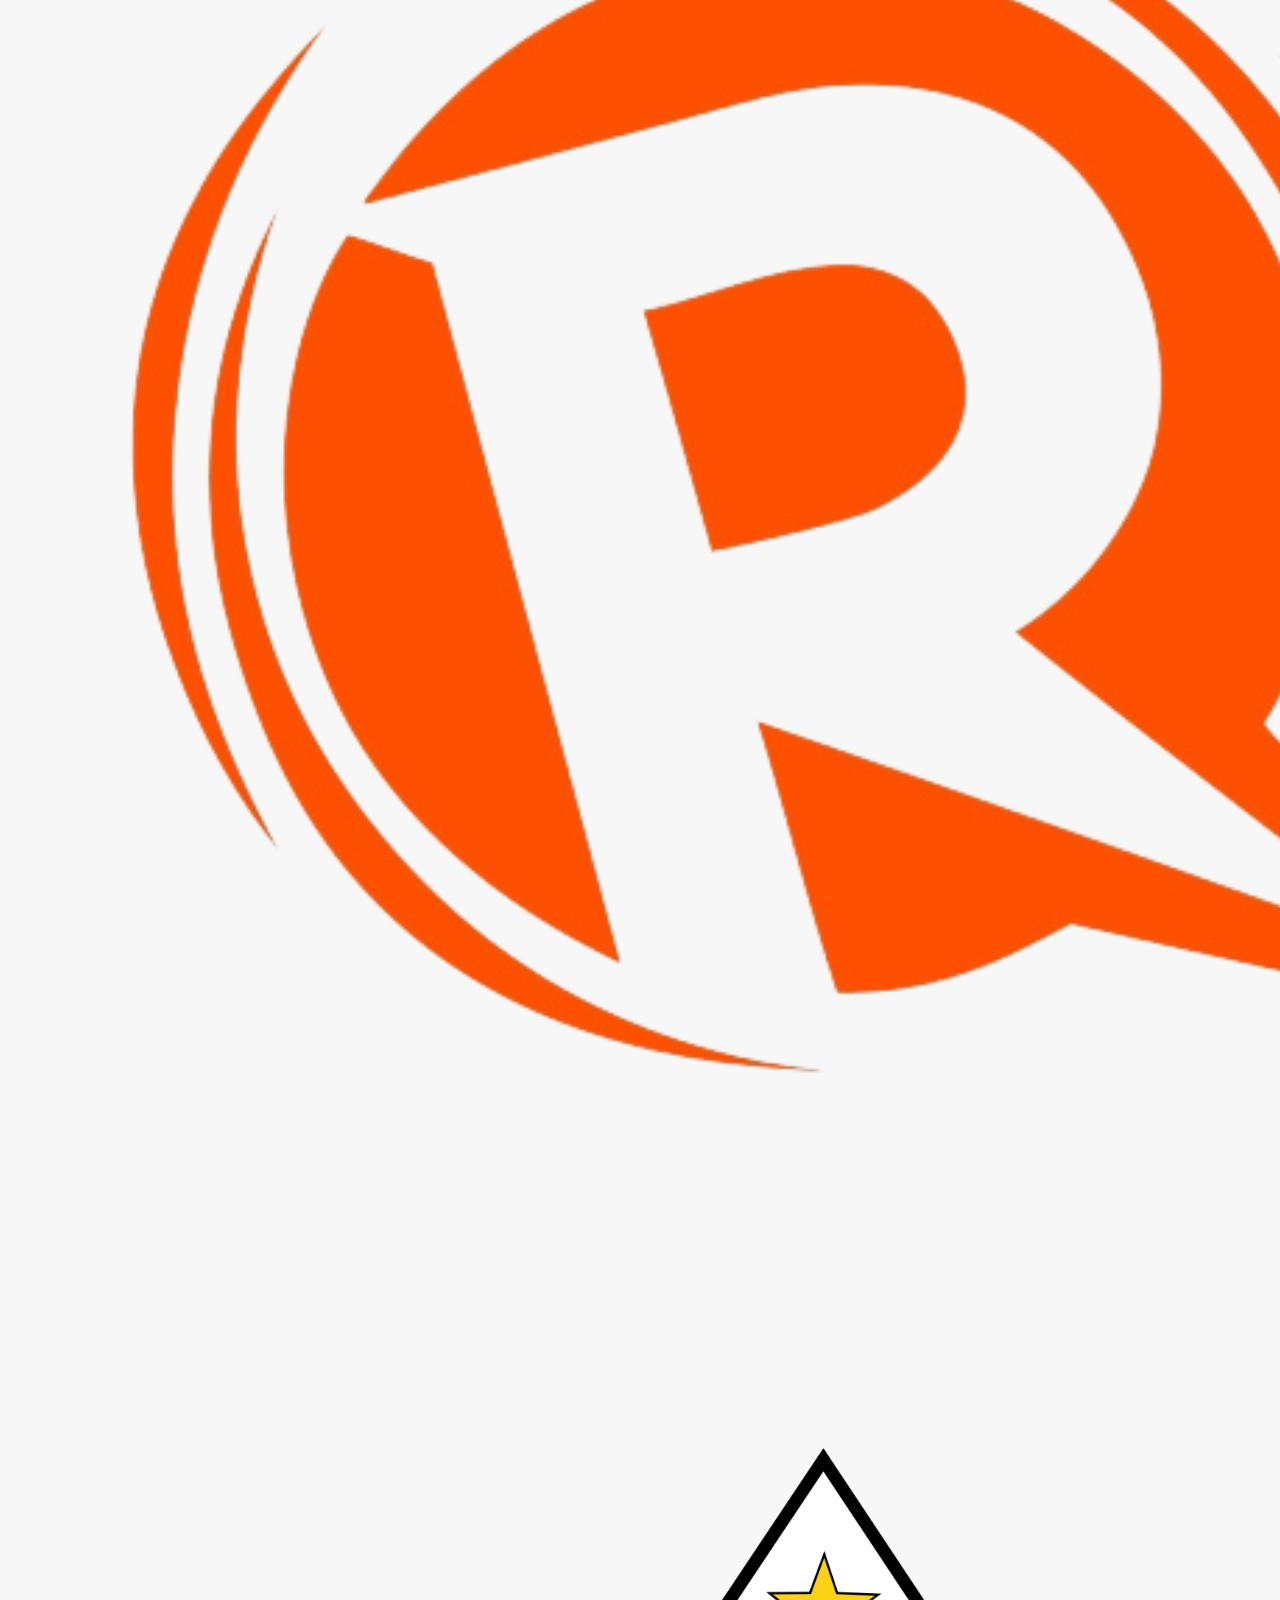
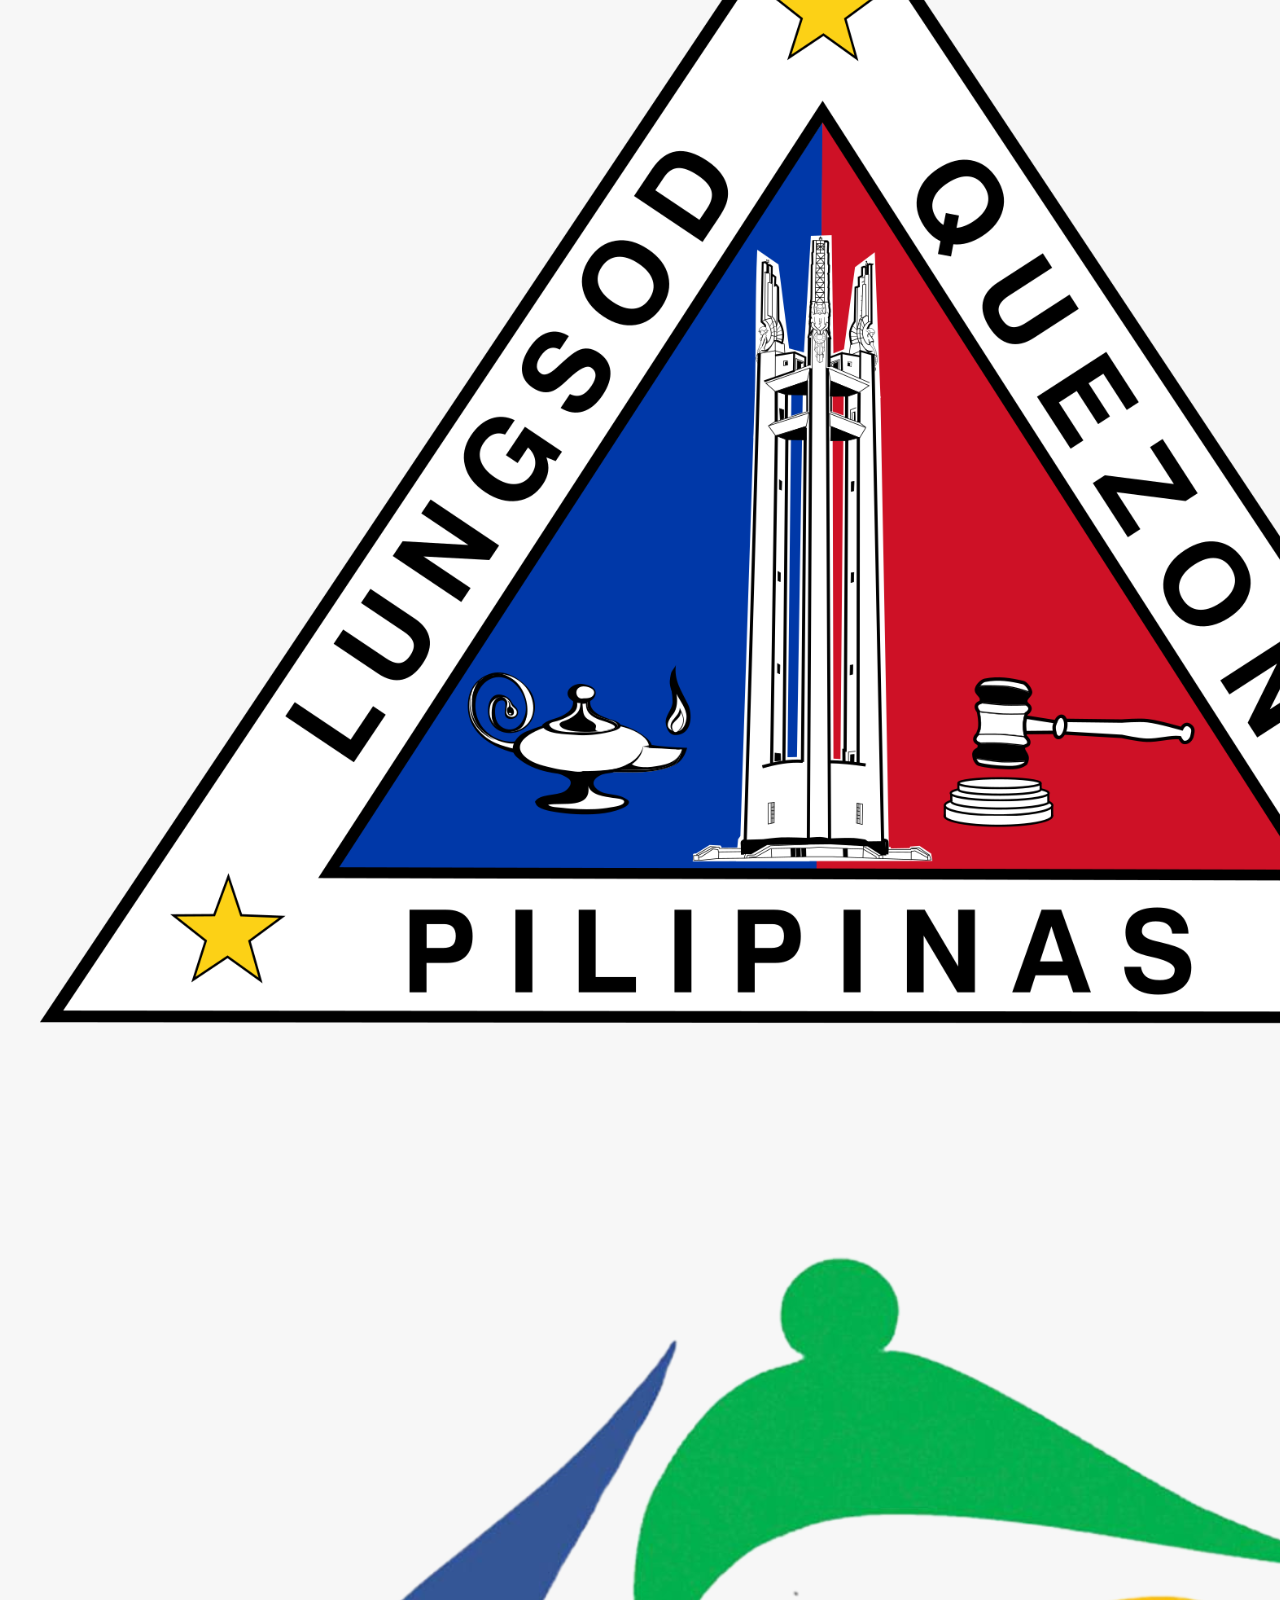
==== commit 913530e9: "new imporatant dates image" ====
--- a/src/index.html
+++ b/src/index.html
@@ -191,7 +191,7 @@
           </center>
           <img src="./assets/images/qq-timeline.png" width="500" height="500" alt="hero banner" class="w-100">
           <p class="hero-text"></p>
-          <img src="./assets/images/important-dates-2024.png" width="500" height="500" alt="hero banner" class="w-100">
+          <img src="./assets/images/important_dates.png" width="500" height="500" alt="hero banner" class="w-100">
         </div>
       </section>
 
@@ -204,7 +204,7 @@
             Leader<span class="span">board</span>
           </h2> -->
           <div style="display: inline-block;">
-            <img src="./assets/images/Website - Leaderboard - 5.png" loading="lazy" alt="Leaderboard" class="img-leaderboard" style="display: block; margin: 0 auto;">
+            <img src="./assets/images/Website - Leaderboard - 7.png" loading="lazy" alt="Leaderboard" class="img-leaderboard" style="display: block; margin: 0 auto;">
           </div>
         </div>
       </section>
